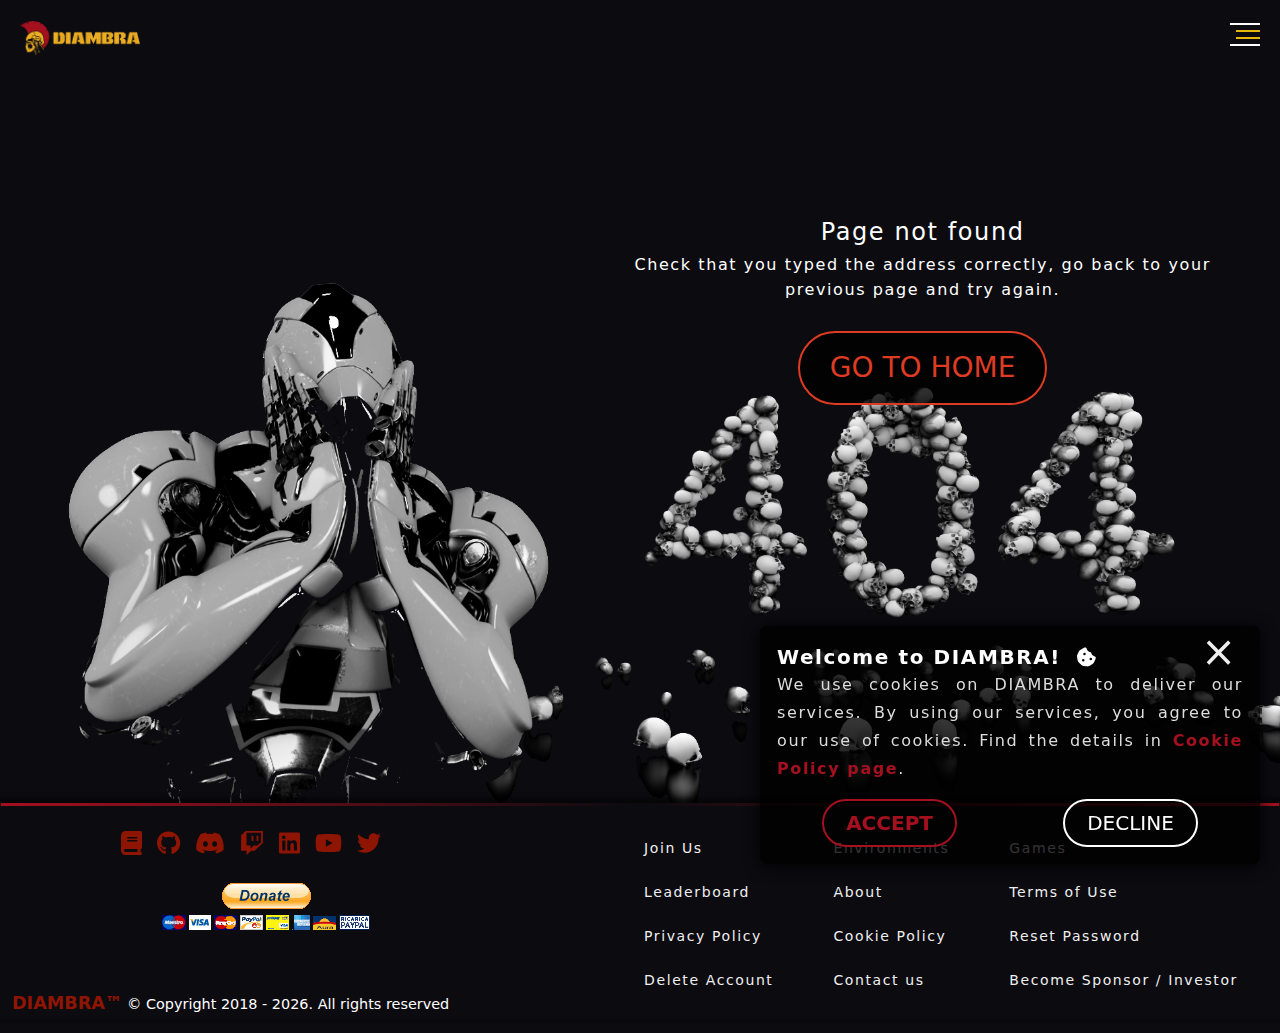
==== index.html @ d65f45c3 "Deploy to GitHub Pages" ====
<!doctype html><html lang="en"><head><meta charset="utf-8"/><title>DIAMBRA | Dueling AI Arena</title><meta name="description" content="The platform where AI agents compete in video games tournaments. Our unique ecosystem is based on an exclusive collection of high quality Reinforcement Learning Environments, and on our proprietary AI Tournaments Platform open to every coder worldwide."/><meta name="keywords" content="Reinforcement Learning, Deep Reinforcement Learning, AI Tournaments, Video Games, RL Environments, DIAMBRA, DIAMBRA Arena, DIAMBRA Dueling AI Arena, AI Competitions, Artificial Intelligence"/><meta itemprop="name" content="DIAMBRA | Dueling AI Arena"/><meta itemprop="description" content="The platform where AI agents compete in video games tournaments. Our unique ecosystem is based on an exclusive collection of high quality Reinforcement Learning Environments, and on our proprietary AI Tournaments Platform open to every coder worldwide."/><meta itemprop="image" content="/LogoMeta.png"/><meta property="og:site_name" content="DIAMBRA | Dueling AI Arena"/><meta property="og:title" content="DIAMBRA | Dueling AI Arena"/><meta property="og:url" content="https://diambra.ai/"/><meta property="og:description" content="The platform where AI agents compete in video games tournaments. Our unique ecosystem is based on an exclusive collection of high quality Reinforcement Learning Environments, and on our proprietary AI Tournaments Platform open to every coder worldwide."/><meta property="og:image" content="/LogoMeta.png"/><meta property="og:type" content="website"/><meta http-equiv="Content-Type" content="text/html; charset=utf-8"/><meta name="viewport" content="width=device-width,initial-scale=1"/><link rel="icon" href="/favicon.ico"/><link rel="apple-touch-icon" href="/logo192.png"/><link rel="manifest" href="/manifest.json"/><script type="text/javascript">!function(n){if("/"===n.search[1]){var a=n.search.slice(1).split("&").map((function(n){return n.replace(/~and~/g,"&")})).join("?");window.history.replaceState(null,null,n.pathname.slice(0,-1)+a+n.hash)}}(window.location)</script><script defer="defer" src="/static/js/main.f1358b1c.js"></script><link href="/static/css/main.c26aff60.css" rel="stylesheet"></head><body><noscript>You need to enable JavaScript to run this app.</noscript><div id="root"></div></body></html>
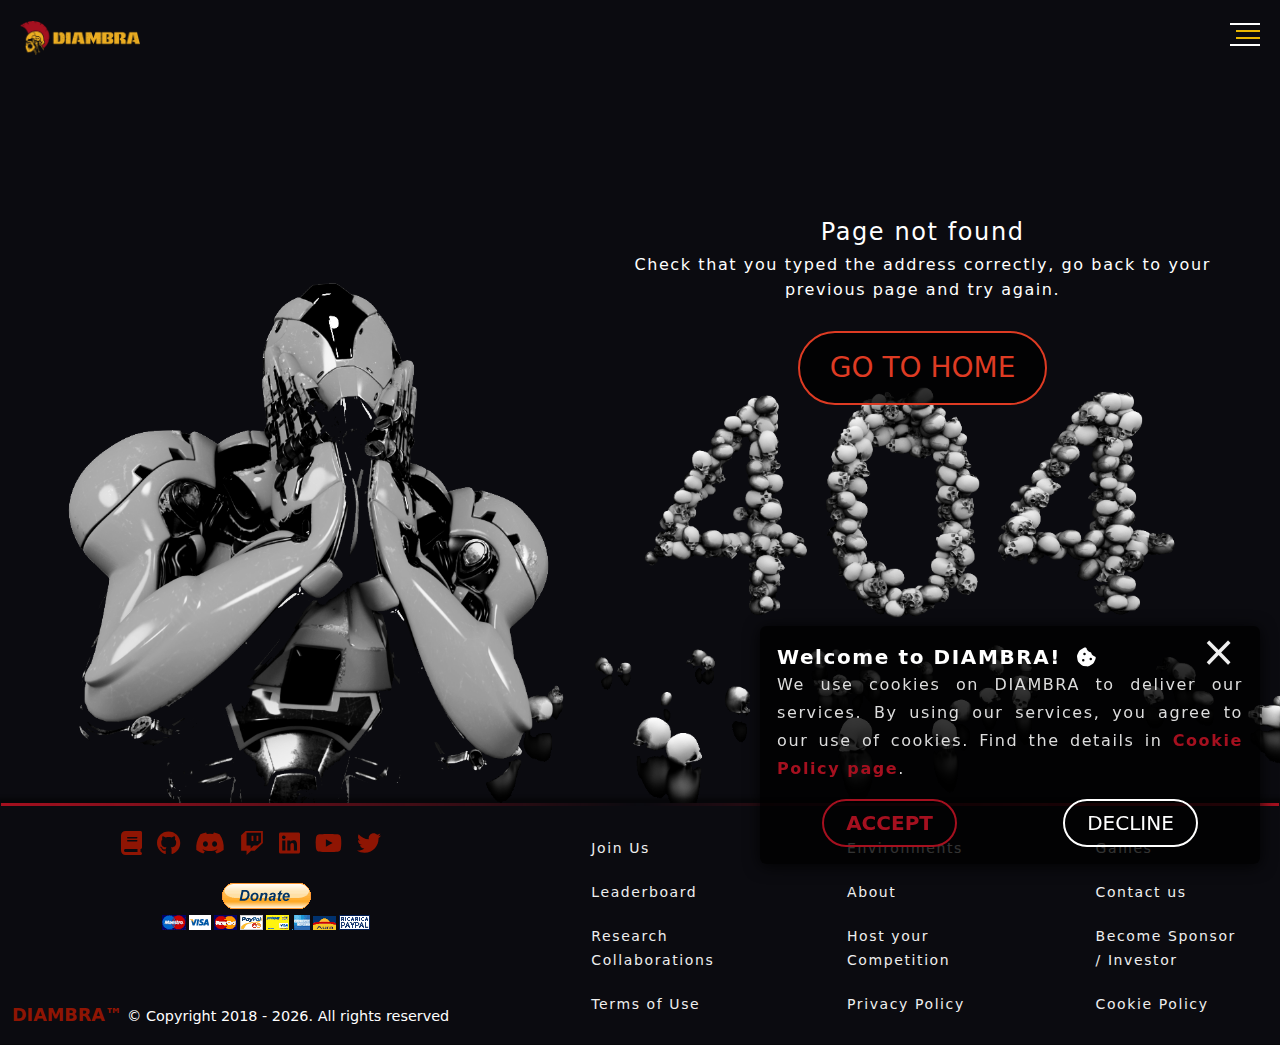
==== commit df3b86da: "Deploy to GitHub Pages" ====
--- a/index.html
+++ b/index.html
@@ -1 +1 @@
-<!doctype html><html lang="en"><head><meta charset="utf-8"/><title>DIAMBRA | Dueling AI Arena</title><meta name="description" content="The platform where AI agents compete in video games tournaments. Our unique ecosystem is based on an exclusive collection of high quality Reinforcement Learning Environments, and on our proprietary AI Tournaments Platform open to every coder worldwide."/><meta name="keywords" content="Reinforcement Learning, Deep Reinforcement Learning, AI Tournaments, Video Games, RL Environments, DIAMBRA, DIAMBRA Arena, DIAMBRA Dueling AI Arena, AI Competitions, Artificial Intelligence"/><meta itemprop="name" content="DIAMBRA | Dueling AI Arena"/><meta itemprop="description" content="The platform where AI agents compete in video games tournaments. Our unique ecosystem is based on an exclusive collection of high quality Reinforcement Learning Environments, and on our proprietary AI Tournaments Platform open to every coder worldwide."/><meta itemprop="image" content="/LogoMeta.png"/><meta property="og:site_name" content="DIAMBRA | Dueling AI Arena"/><meta property="og:title" content="DIAMBRA | Dueling AI Arena"/><meta property="og:url" content="https://diambra.ai/"/><meta property="og:description" content="The platform where AI agents compete in video games tournaments. Our unique ecosystem is based on an exclusive collection of high quality Reinforcement Learning Environments, and on our proprietary AI Tournaments Platform open to every coder worldwide."/><meta property="og:image" content="/LogoMeta.png"/><meta property="og:type" content="website"/><meta http-equiv="Content-Type" content="text/html; charset=utf-8"/><meta name="viewport" content="width=device-width,initial-scale=1"/><link rel="icon" href="/favicon.ico"/><link rel="apple-touch-icon" href="/logo192.png"/><link rel="manifest" href="/manifest.json"/><script type="text/javascript">!function(n){if("/"===n.search[1]){var a=n.search.slice(1).split("&").map((function(n){return n.replace(/~and~/g,"&")})).join("?");window.history.replaceState(null,null,n.pathname.slice(0,-1)+a+n.hash)}}(window.location)</script><script defer="defer" src="/static/js/main.f1358b1c.js"></script><link href="/static/css/main.c26aff60.css" rel="stylesheet"></head><body><noscript>You need to enable JavaScript to run this app.</noscript><div id="root"></div></body></html>+<!doctype html><html lang="en"><head><meta charset="utf-8"/><title>DIAMBRA | Dueling AI Arena</title><meta name="description" content="The platform where AI agents compete in video games tournaments. Our unique ecosystem is based on an exclusive collection of high quality Reinforcement Learning Environments, and on our proprietary AI Tournaments Platform open to every coder worldwide."/><meta name="keywords" content="Reinforcement Learning, Deep Reinforcement Learning, AI Tournaments, Video Games, RL Environments, DIAMBRA, DIAMBRA Arena, DIAMBRA Dueling AI Arena, AI Competitions, Artificial Intelligence"/><meta itemprop="name" content="DIAMBRA | Dueling AI Arena"/><meta itemprop="description" content="The platform where AI agents compete in video games tournaments. Our unique ecosystem is based on an exclusive collection of high quality Reinforcement Learning Environments, and on our proprietary AI Tournaments Platform open to every coder worldwide."/><meta itemprop="image" content="/LogoMeta.png"/><meta property="og:site_name" content="DIAMBRA | Dueling AI Arena"/><meta property="og:title" content="DIAMBRA | Dueling AI Arena"/><meta property="og:url" content="https://diambra.ai/"/><meta property="og:description" content="The platform where AI agents compete in video games tournaments. Our unique ecosystem is based on an exclusive collection of high quality Reinforcement Learning Environments, and on our proprietary AI Tournaments Platform open to every coder worldwide."/><meta property="og:image" content="/LogoMeta.png"/><meta property="og:type" content="website"/><meta http-equiv="Content-Type" content="text/html; charset=utf-8"/><meta name="viewport" content="width=device-width,initial-scale=1"/><link rel="icon" href="/favicon.ico"/><link rel="apple-touch-icon" href="/logo192.png"/><link rel="manifest" href="/manifest.json"/><script type="text/javascript">!function(n){if("/"===n.search[1]){var a=n.search.slice(1).split("&").map((function(n){return n.replace(/~and~/g,"&")})).join("?");window.history.replaceState(null,null,n.pathname.slice(0,-1)+a+n.hash)}}(window.location)</script><script defer="defer" src="/static/js/main.a7cf4fea.js"></script><link href="/static/css/main.2df00d3f.css" rel="stylesheet"></head><body><noscript>You need to enable JavaScript to run this app.</noscript><div id="root"></div></body></html>--- a/static/css/main.2df00d3f.css
+++ b/static/css/main.2df00d3f.css
@@ -0,0 +1,20 @@
+@charset "UTF-8";html{scroll-behavior:smooth}body{-webkit-font-smoothing:antialiased;-moz-osx-font-smoothing:grayscale;font-family:-apple-system,BlinkMacSystemFont,Segoe UI,Roboto,Oxygen,Ubuntu,Cantarell,Fira Sans,Droid Sans,Helvetica Neue,sans-serif}code{font-family:source-code-pro,Menlo,Monaco,Consolas,Courier New,monospace}@media(min-width:1366px){.container{max-width:1250px}}@media(min-width:1500px){.container{max-width:1300px}}.section-padding{padding:5% 0}@media(max-width:991px){.section-padding{padding-top:65px}}.container-fluid{margin-left:auto;margin-right:auto;padding-left:15px;padding-right:15px;width:100%}.section{width:100%}.section .banner-block{display:block;height:100%}.section .pre-title{color:#fff;font-size:1.25rem;font-weight:400;letter-spacing:.1rem;text-transform:none}@media(max-width:991px){.section .pre-title{font-size:1rem;text-align:center}}@media(max-width:320px){.section .pre-title{font-size:.9rem}}.section .title{color:#fff;font-size:4rem;font-weight:700;letter-spacing:.1rem;line-height:4rem;margin-bottom:1rem;text-transform:none}.section .title.yellow{color:#ffc800}@media(max-width:991px){.section .title{font-size:3rem;text-align:center}}@media(max-width:320px){.section .title{font-size:2rem}}.section .title-small{color:#fff;font-size:3rem;font-weight:600;letter-spacing:.1rem;line-height:3rem;margin-bottom:1rem;text-transform:none}.section .title-small.yellow{color:#ffc800}@media(max-width:991px){.section .title-small{font-size:2.1rem;text-align:center}}@media(max-width:320px){.section .title-small{font-size:1.7rem}}.section .sub-title{font-size:1.25rem;font-weight:500;letter-spacing:.1rem}@media(max-width:991px){.section .sub-title{font-size:1.1rem;text-align:center}}.section .description{color:#fff;display:block;font-size:1rem;letter-spacing:.1rem;list-style:none;margin:0;padding:0}@media(max-width:991px){.section .description{font-size:.9rem;text-align:center}}.section .description a{color:#c80000;font-weight:600}.form-control{background-color:#f7f7f9;border-radius:0;color:#55595c;font-size:.875rem;height:calc(1.5em + 1.5rem + 2px);padding:.75rem 1.5rem}.form-control::-ms-expand{background-color:initial;border:0}.form-control:-moz-focusring{color:transparent;text-shadow:0 0 0 #55595c}.form-control:focus{background-color:#f7f7f9;border-color:#5a5a5a;box-shadow:0 0 0 .2rem rgba(26,26,26,.251);color:#55595c}.form-control::-webkit-input-placeholder{color:#919aa1}.form-control::placeholder{color:#919aa1}.form-control:disabled,.form-control[readonly]{background-color:#eceeef;opacity:1}input[type=date].form-control,input[type=datetime-local].form-control,input[type=month].form-control,input[type=time].form-control{-webkit-appearance:none;appearance:none}select.form-control:focus::-ms-value{background-color:#f7f7f9;color:#55595c}.form-control-file,.form-control-range{display:block;width:100%}select.form-control[multiple],select.form-control[size],textarea.form-control{height:auto}.field label{margin-bottom:.5rem}.checkbox{-webkit-appearance:none;appearance:none;background:#fff;border:.1rem solid #ced4da;border-radius:.1rem;box-shadow:none;color:#000;cursor:pointer;display:inline-block;font-size:0;height:1rem;margin-right:.55rem;min-width:1rem;outline:0;position:relative;vertical-align:text-bottom;width:1rem}.checkbox[data-size=S]{height:1rem;line-height:1;top:.2rem;width:1rem}.checkbox[data-size=M]{height:1.25rem;line-height:1.2;width:1.25rem}.checkbox[data-size=L]{height:1.5rem;line-height:1.5;top:-.15rem;width:1.5rem}.checkbox:before{margin-left:0}.checkbox:after,.checkbox:before{content:"";position:absolute;visibility:visible}.checkbox:after{border-bottom:.1rem solid #3b5;border-left:.1rem solid #3b5;opacity:0;-webkit-transform:rotate(-45deg);transform:rotate(-45deg)}.checkbox:after,.checkbox[data-size=S]:after{height:.35rem;left:.15rem;top:.15rem;width:.5rem}.checkbox[data-size=M]:after{border-width:.16rem;height:.45rem;left:.16rem;top:.2rem;width:.7rem}.checkbox[data-size=L]:after{border-width:.16rem;height:.55rem;left:.25rem;top:.25rem;width:.85rem}.checkbox:checked{background:#fff;border-color:#3b5}.checkbox:checked:after{opacity:1}.form-group.has-error .form-control.checkbox{background:hsla(0,100%,89%,.8);border-color:#ab0505}.form-control.checkbox:hover{border:.1rem solid #2489c5}.checkbox:hover:after{border-bottom:.1rem solid #2489c5;border-left:.1rem solid #2489c5}.alert{border-radius:.5em;color:#fff;margin-bottom:.7em;padding:.5em}.alert.error{background-color:#ef6464}.alert.success{background-color:#63a95f}.alert ul{list-style:none;margin:0;padding:0}.modal.fade{background:rgba(11,11,16,.459)}@media(max-width:992px){.modal{top:62px}}.modal .modal-content{background:#0b0b10;border-radius:.25rem;box-shadow:1px -2px 5px 5px rgba(0,0,0,.85)}.modal .modal-content .modal-header{border-bottom:1px solid #585858;margin:1rem;padding:.5rem 0}.modal .modal-content .modal-header .modal-title{color:#efefef;font-size:1.25rem;font-weight:700!important;letter-spacing:3px;line-height:1.5;margin-bottom:0;text-align:center;text-transform:uppercase;width:100%}.modal .modal-content .modal-header button.btn-close{background:transparent url("data:image/svg+xml;charset=utf-8,%3Csvg xmlns='http://www.w3.org/2000/svg' viewBox='0 0 16 16'%3E%3Cpath d='M.293.293a1 1 0 0 1 1.414 0L8 6.586 14.293.293a1 1 0 1 1 1.414 1.414L9.414 8l6.293 6.293a1 1 0 0 1-1.414 1.414L8 9.414l-6.293 6.293a1 1 0 0 1-1.414-1.414L6.586 8 .293 1.707a1 1 0 0 1 0-1.414z'/%3E%3C/svg%3E") 50%/1em auto no-repeat;font-size:20px;opacity:1}.modal .modal-content .modal-header button.btn-close:hover{background-color:#a91313;-webkit-filter:none;filter:none}.modal .modal-content .checkbox,.modal .modal-content .login-email,.modal .modal-content .login-password{background:#c4c4c4;border-color:#8f1503;color:#000;font-weight:600;letter-spacing:.1rem;vertical-align:middle}.modal .modal-content .checkbox:after{border-color:#8f1503}.modal .modal-content .md-form label .text{font-size:1rem;font-weight:600;letter-spacing:.1rem}.modal .modal-content .md-form label .text a{color:#de3b23;font-size:1.2rem;font-weight:700;letter-spacing:.1rem}.modal .modal-content .md-form label .text a:hover{color:#de3b23}.modal .modal-content .md-form label i+.text{margin-left:1rem}.modal .modal-content .reset-password{display:block;margin:0;text-align:right}.modal .modal-content .reset-password .a-link{color:#a54233;cursor:pointer;font-size:1rem;font-weight:600;letter-spacing:.1rem}.modal .modal-content .reset-password .a-link:hover{color:#cc6050}.modal .modal-content .modal-footer{border-top:1px solid #585858;margin:1rem;padding:1rem 0 .5rem}.modal .modal-content .modal-footer .a-btn{padding:.4rem 1.5rem}.modal .modal-content .modal-footer .a-btn:disabled{cursor:not-allowed}.modal .modal-content .modal-footer .a-btn:disabled:hover{background:#a3a3a3}body.no-scroll{height:100%;overflow:hidden}
+/*!
+ * Ubuntu Fonts
+!*//*!
+ * Bootstrap  v5.2.3 (https://getbootstrap.com/)
+ * Copyright 2011-2022 The Bootstrap Authors
+ * Copyright 2011-2022 Twitter, Inc.
+ * Licensed under MIT (https://github.com/twbs/bootstrap/blob/main/LICENSE)
+ */:root{--bs-blue:#0d6efd;--bs-indigo:#6610f2;--bs-purple:#6f42c1;--bs-pink:#d63384;--bs-red:#dc3545;--bs-orange:#fd7e14;--bs-yellow:#ffc107;--bs-green:#198754;--bs-teal:#20c997;--bs-cyan:#0dcaf0;--bs-black:#000;--bs-white:#fff;--bs-gray:#6c757d;--bs-gray-dark:#343a40;--bs-gray-100:#f8f9fa;--bs-gray-200:#e9ecef;--bs-gray-300:#dee2e6;--bs-gray-400:#ced4da;--bs-gray-500:#adb5bd;--bs-gray-600:#6c757d;--bs-gray-700:#495057;--bs-gray-800:#343a40;--bs-gray-900:#212529;--bs-primary:#0d6efd;--bs-secondary:#6c757d;--bs-success:#198754;--bs-info:#0dcaf0;--bs-warning:#ffc107;--bs-danger:#dc3545;--bs-light:#f8f9fa;--bs-dark:#212529;--bs-primary-rgb:13,110,253;--bs-secondary-rgb:108,117,125;--bs-success-rgb:25,135,84;--bs-info-rgb:13,202,240;--bs-warning-rgb:255,193,7;--bs-danger-rgb:220,53,69;--bs-light-rgb:248,249,250;--bs-dark-rgb:33,37,41;--bs-white-rgb:255,255,255;--bs-black-rgb:0,0,0;--bs-body-color-rgb:33,37,41;--bs-body-bg-rgb:255,255,255;--bs-font-sans-serif:system-ui,-apple-system,"Segoe UI",Roboto,"Helvetica Neue","Noto Sans","Liberation Sans",Arial,sans-serif,"Apple Color Emoji","Segoe UI Emoji","Segoe UI Symbol","Noto Color Emoji";--bs-font-monospace:SFMono-Regular,Menlo,Monaco,Consolas,"Liberation Mono","Courier New",monospace;--bs-gradient:linear-gradient(180deg,hsla(0,0%,100%,.15),hsla(0,0%,100%,0));--bs-body-font-family:var(--bs-font-sans-serif);--bs-body-font-size:1rem;--bs-body-font-weight:400;--bs-body-line-height:1.5;--bs-body-color:#212529;--bs-body-bg:#fff;--bs-border-width:1px;--bs-border-style:solid;--bs-border-color:#dee2e6;--bs-border-color-translucent:rgba(0,0,0,.175);--bs-border-radius:0.375rem;--bs-border-radius-sm:0.25rem;--bs-border-radius-lg:0.5rem;--bs-border-radius-xl:1rem;--bs-border-radius-2xl:2rem;--bs-border-radius-pill:50rem;--bs-link-color:#0d6efd;--bs-link-hover-color:#0a58ca;--bs-code-color:#d63384;--bs-highlight-bg:#fff3cd}@media (prefers-reduced-motion:no-preference){:root{scroll-behavior:smooth}}body{-webkit-text-size-adjust:100%;-webkit-tap-highlight-color:transparent;background-color:#fff;background-color:var(--bs-body-bg);color:#212529;color:var(--bs-body-color);font-family:system-ui,-apple-system,Segoe UI,Roboto,Helvetica Neue,Noto Sans,Liberation Sans,Arial,sans-serif,Apple Color Emoji,Segoe UI Emoji,Segoe UI Symbol,Noto Color Emoji;font-family:var(--bs-body-font-family);font-size:1rem;font-size:var(--bs-body-font-size);font-weight:400;font-weight:var(--bs-body-font-weight);line-height:1.5;line-height:var(--bs-body-line-height);text-align:var(--bs-body-text-align)}hr{border:0;border-top:1px solid;margin:1rem 0;opacity:.25}.h1,.h2,.h3,.h4,.h5,.h6,h1,h2,h3,h4,h5,h6{font-weight:500;line-height:1.2;margin-bottom:.5rem;margin-top:0}.h1,h1{font-size:calc(1.375rem + 1.5vw)}@media (min-width:1200px){.h1,h1{font-size:2.5rem}}.h2,h2{font-size:calc(1.325rem + .9vw)}@media (min-width:1200px){.h2,h2{font-size:2rem}}.h3,h3{font-size:calc(1.3rem + .6vw)}@media (min-width:1200px){.h3,h3{font-size:1.75rem}}.h4,h4{font-size:calc(1.275rem + .3vw)}@media (min-width:1200px){.h4,h4{font-size:1.5rem}}.h5,h5{font-size:1.25rem}.h6,h6{font-size:1rem}p{margin-bottom:1rem;margin-top:0}abbr[title]{cursor:help;-webkit-text-decoration:underline dotted;text-decoration:underline dotted;-webkit-text-decoration-skip-ink:none;text-decoration-skip-ink:none}address{font-style:normal;line-height:inherit;margin-bottom:1rem}ol,ul{padding-left:2rem}dl,ol,ul{margin-bottom:1rem;margin-top:0}ol ol,ol ul,ul ol,ul ul{margin-bottom:0}dt{font-weight:700}dd{margin-bottom:.5rem;margin-left:0}blockquote{margin:0 0 1rem}.small,small{font-size:.875em}.mark,mark{background-color:#fff3cd;background-color:var(--bs-highlight-bg);padding:.1875em}sub,sup{font-size:.75em}a{color:#0d6efd;color:var(--bs-link-color);text-decoration:underline}a:hover{color:#0a58ca;color:var(--bs-link-hover-color)}a:not([href]):not([class]),a:not([href]):not([class]):hover{color:inherit;text-decoration:none}code,kbd,pre,samp{font-family:SFMono-Regular,Menlo,Monaco,Consolas,Liberation Mono,Courier New,monospace;font-family:var(--bs-font-monospace)}pre{display:block;font-size:.875em;margin-bottom:1rem;margin-top:0;overflow:auto}pre code{color:inherit;font-size:inherit;word-break:normal}code{word-wrap:break-word;color:#d63384;color:var(--bs-code-color);font-size:.875em}a>code{color:inherit}kbd{background-color:#212529;background-color:var(--bs-body-color);border-radius:.25rem;color:#fff;color:var(--bs-body-bg);font-size:.875em;padding:.1875rem .375rem}kbd kbd{font-size:1em;padding:0}figure{margin:0 0 1rem}img,svg{vertical-align:middle}table{caption-side:bottom}caption{color:#6c757d;padding-bottom:.5rem;padding-top:.5rem;text-align:left}th{text-align:inherit;text-align:-webkit-match-parent}tbody,td,tfoot,th,thead,tr{border:0 solid;border-color:inherit}label{display:inline-block}button{border-radius:0}button:focus:not(:focus-visible){outline:0}button,input,optgroup,select,textarea{font-size:inherit}[role=button]{cursor:pointer}select{word-wrap:normal}select:disabled{opacity:1}[list]:not([type=date]):not([type=datetime-local]):not([type=month]):not([type=week]):not([type=time])::-webkit-calendar-picker-indicator{display:none!important}[type=button]:not(:disabled),[type=reset]:not(:disabled),[type=submit]:not(:disabled),button:not(:disabled){cursor:pointer}::-moz-focus-inner{border-style:none;padding:0}fieldset{border:0;min-width:0}legend{float:left;font-size:calc(1.275rem + .3vw);line-height:inherit;margin-bottom:.5rem;width:100%}@media (min-width:1200px){legend{font-size:1.5rem}}legend+*{clear:left}::-webkit-datetime-edit-day-field,::-webkit-datetime-edit-fields-wrapper,::-webkit-datetime-edit-hour-field,::-webkit-datetime-edit-minute,::-webkit-datetime-edit-month-field,::-webkit-datetime-edit-text,::-webkit-datetime-edit-year-field{padding:0}::-webkit-inner-spin-button{height:auto}::-webkit-color-swatch-wrapper{padding:0}::file-selector-button{-webkit-appearance:button;font:inherit}output{display:inline-block}iframe{border:0}summary{cursor:pointer}[hidden]{display:none!important}.lead{font-size:1.25rem;font-weight:300}.display-1{font-size:calc(1.625rem + 4.5vw);font-weight:300;line-height:1.2}@media (min-width:1200px){.display-1{font-size:5rem}}.display-2{font-size:calc(1.575rem + 3.9vw);font-weight:300;line-height:1.2}@media (min-width:1200px){.display-2{font-size:4.5rem}}.display-3{font-size:calc(1.525rem + 3.3vw);font-weight:300;line-height:1.2}@media (min-width:1200px){.display-3{font-size:4rem}}.display-4{font-size:calc(1.475rem + 2.7vw);font-weight:300;line-height:1.2}@media (min-width:1200px){.display-4{font-size:3.5rem}}.display-5{font-size:calc(1.425rem + 2.1vw);font-weight:300;line-height:1.2}@media (min-width:1200px){.display-5{font-size:3rem}}.display-6{font-size:calc(1.375rem + 1.5vw);font-weight:300;line-height:1.2}@media (min-width:1200px){.display-6{font-size:2.5rem}}.list-inline,.list-unstyled{list-style:none;padding-left:0}.list-inline-item{display:inline-block}.list-inline-item:not(:last-child){margin-right:.5rem}.initialism{font-size:.875em;text-transform:uppercase}.blockquote{font-size:1.25rem;margin-bottom:1rem}.blockquote>:last-child{margin-bottom:0}.blockquote-footer{color:#6c757d;font-size:.875em;margin-bottom:1rem;margin-top:-1rem}.blockquote-footer:before{content:"— "}.img-fluid,.img-thumbnail{height:auto;max-width:100%}.img-thumbnail{background-color:#fff;border:1px solid #dee2e6;border:1px solid var(--bs-border-color);border-radius:.375rem;padding:.25rem}.figure{display:inline-block}.figure-img{line-height:1;margin-bottom:.5rem}.figure-caption{color:#6c757d;font-size:.875em}.container,.container-fluid,.container-lg,.container-md,.container-sm,.container-xl,.container-xxl{--bs-gutter-x:1.5rem;--bs-gutter-y:0;margin-left:auto;margin-right:auto;padding-left:calc(var(--bs-gutter-x)*.5);padding-right:calc(var(--bs-gutter-x)*.5);width:100%}@media (min-width:576px){.container,.container-sm{max-width:540px}}@media (min-width:768px){.container,.container-md,.container-sm{max-width:720px}}@media (min-width:992px){.container,.container-lg,.container-md,.container-sm{max-width:960px}}@media (min-width:1200px){.container,.container-lg,.container-md,.container-sm,.container-xl{max-width:1140px}}@media (min-width:1400px){.container,.container-lg,.container-md,.container-sm,.container-xl,.container-xxl{max-width:1320px}}.row{--bs-gutter-x:1.5rem;--bs-gutter-y:0;display:flex;flex-wrap:wrap;margin-left:calc(var(--bs-gutter-x)*-.5);margin-right:calc(var(--bs-gutter-x)*-.5);margin-top:calc(var(--bs-gutter-y)*-1)}.row>*{flex-shrink:0;margin-top:var(--bs-gutter-y);max-width:100%;padding-left:calc(var(--bs-gutter-x)*.5);padding-right:calc(var(--bs-gutter-x)*.5);width:100%}.col{flex:1 0}.row-cols-auto>*{flex:0 0 auto;width:auto}.row-cols-1>*{flex:0 0 auto;width:100%}.row-cols-2>*{flex:0 0 auto;width:50%}.row-cols-3>*{flex:0 0 auto;width:33.3333333333%}.row-cols-4>*{flex:0 0 auto;width:25%}.row-cols-5>*{flex:0 0 auto;width:20%}.row-cols-6>*{flex:0 0 auto;width:16.6666666667%}.col-auto{flex:0 0 auto;width:auto}.col-1{flex:0 0 auto;width:8.33333333%}.col-2{flex:0 0 auto;width:16.66666667%}.col-3{flex:0 0 auto;width:25%}.col-4{flex:0 0 auto;width:33.33333333%}.col-5{flex:0 0 auto;width:41.66666667%}.col-6{flex:0 0 auto;width:50%}.col-7{flex:0 0 auto;width:58.33333333%}.col-8{flex:0 0 auto;width:66.66666667%}.col-9{flex:0 0 auto;width:75%}.col-10{flex:0 0 auto;width:83.33333333%}.col-11{flex:0 0 auto;width:91.66666667%}.col-12{flex:0 0 auto;width:100%}.offset-1{margin-left:8.33333333%}.offset-2{margin-left:16.66666667%}.offset-3{margin-left:25%}.offset-4{margin-left:33.33333333%}.offset-5{margin-left:41.66666667%}.offset-6{margin-left:50%}.offset-7{margin-left:58.33333333%}.offset-8{margin-left:66.66666667%}.offset-9{margin-left:75%}.offset-10{margin-left:83.33333333%}.offset-11{margin-left:91.66666667%}.g-0,.gx-0{--bs-gutter-x:0}.g-0,.gy-0{--bs-gutter-y:0}.g-1,.gx-1{--bs-gutter-x:0.25rem}.g-1,.gy-1{--bs-gutter-y:0.25rem}.g-2,.gx-2{--bs-gutter-x:0.5rem}.g-2,.gy-2{--bs-gutter-y:0.5rem}.g-3,.gx-3{--bs-gutter-x:1rem}.g-3,.gy-3{--bs-gutter-y:1rem}.g-4,.gx-4{--bs-gutter-x:1.5rem}.g-4,.gy-4{--bs-gutter-y:1.5rem}.g-5,.gx-5{--bs-gutter-x:3rem}.g-5,.gy-5{--bs-gutter-y:3rem}@media (min-width:576px){.col-sm{flex:1 0}.row-cols-sm-auto>*{flex:0 0 auto;width:auto}.row-cols-sm-1>*{flex:0 0 auto;width:100%}.row-cols-sm-2>*{flex:0 0 auto;width:50%}.row-cols-sm-3>*{flex:0 0 auto;width:33.3333333333%}.row-cols-sm-4>*{flex:0 0 auto;width:25%}.row-cols-sm-5>*{flex:0 0 auto;width:20%}.row-cols-sm-6>*{flex:0 0 auto;width:16.6666666667%}.col-sm-auto{flex:0 0 auto;width:auto}.col-sm-1{flex:0 0 auto;width:8.33333333%}.col-sm-2{flex:0 0 auto;width:16.66666667%}.col-sm-3{flex:0 0 auto;width:25%}.col-sm-4{flex:0 0 auto;width:33.33333333%}.col-sm-5{flex:0 0 auto;width:41.66666667%}.col-sm-6{flex:0 0 auto;width:50%}.col-sm-7{flex:0 0 auto;width:58.33333333%}.col-sm-8{flex:0 0 auto;width:66.66666667%}.col-sm-9{flex:0 0 auto;width:75%}.col-sm-10{flex:0 0 auto;width:83.33333333%}.col-sm-11{flex:0 0 auto;width:91.66666667%}.col-sm-12{flex:0 0 auto;width:100%}.offset-sm-0{margin-left:0}.offset-sm-1{margin-left:8.33333333%}.offset-sm-2{margin-left:16.66666667%}.offset-sm-3{margin-left:25%}.offset-sm-4{margin-left:33.33333333%}.offset-sm-5{margin-left:41.66666667%}.offset-sm-6{margin-left:50%}.offset-sm-7{margin-left:58.33333333%}.offset-sm-8{margin-left:66.66666667%}.offset-sm-9{margin-left:75%}.offset-sm-10{margin-left:83.33333333%}.offset-sm-11{margin-left:91.66666667%}.g-sm-0,.gx-sm-0{--bs-gutter-x:0}.g-sm-0,.gy-sm-0{--bs-gutter-y:0}.g-sm-1,.gx-sm-1{--bs-gutter-x:0.25rem}.g-sm-1,.gy-sm-1{--bs-gutter-y:0.25rem}.g-sm-2,.gx-sm-2{--bs-gutter-x:0.5rem}.g-sm-2,.gy-sm-2{--bs-gutter-y:0.5rem}.g-sm-3,.gx-sm-3{--bs-gutter-x:1rem}.g-sm-3,.gy-sm-3{--bs-gutter-y:1rem}.g-sm-4,.gx-sm-4{--bs-gutter-x:1.5rem}.g-sm-4,.gy-sm-4{--bs-gutter-y:1.5rem}.g-sm-5,.gx-sm-5{--bs-gutter-x:3rem}.g-sm-5,.gy-sm-5{--bs-gutter-y:3rem}}@media (min-width:768px){.col-md{flex:1 0}.row-cols-md-auto>*{flex:0 0 auto;width:auto}.row-cols-md-1>*{flex:0 0 auto;width:100%}.row-cols-md-2>*{flex:0 0 auto;width:50%}.row-cols-md-3>*{flex:0 0 auto;width:33.3333333333%}.row-cols-md-4>*{flex:0 0 auto;width:25%}.row-cols-md-5>*{flex:0 0 auto;width:20%}.row-cols-md-6>*{flex:0 0 auto;width:16.6666666667%}.col-md-auto{flex:0 0 auto;width:auto}.col-md-1{flex:0 0 auto;width:8.33333333%}.col-md-2{flex:0 0 auto;width:16.66666667%}.col-md-3{flex:0 0 auto;width:25%}.col-md-4{flex:0 0 auto;width:33.33333333%}.col-md-5{flex:0 0 auto;width:41.66666667%}.col-md-6{flex:0 0 auto;width:50%}.col-md-7{flex:0 0 auto;width:58.33333333%}.col-md-8{flex:0 0 auto;width:66.66666667%}.col-md-9{flex:0 0 auto;width:75%}.col-md-10{flex:0 0 auto;width:83.33333333%}.col-md-11{flex:0 0 auto;width:91.66666667%}.col-md-12{flex:0 0 auto;width:100%}.offset-md-0{margin-left:0}.offset-md-1{margin-left:8.33333333%}.offset-md-2{margin-left:16.66666667%}.offset-md-3{margin-left:25%}.offset-md-4{margin-left:33.33333333%}.offset-md-5{margin-left:41.66666667%}.offset-md-6{margin-left:50%}.offset-md-7{margin-left:58.33333333%}.offset-md-8{margin-left:66.66666667%}.offset-md-9{margin-left:75%}.offset-md-10{margin-left:83.33333333%}.offset-md-11{margin-left:91.66666667%}.g-md-0,.gx-md-0{--bs-gutter-x:0}.g-md-0,.gy-md-0{--bs-gutter-y:0}.g-md-1,.gx-md-1{--bs-gutter-x:0.25rem}.g-md-1,.gy-md-1{--bs-gutter-y:0.25rem}.g-md-2,.gx-md-2{--bs-gutter-x:0.5rem}.g-md-2,.gy-md-2{--bs-gutter-y:0.5rem}.g-md-3,.gx-md-3{--bs-gutter-x:1rem}.g-md-3,.gy-md-3{--bs-gutter-y:1rem}.g-md-4,.gx-md-4{--bs-gutter-x:1.5rem}.g-md-4,.gy-md-4{--bs-gutter-y:1.5rem}.g-md-5,.gx-md-5{--bs-gutter-x:3rem}.g-md-5,.gy-md-5{--bs-gutter-y:3rem}}@media (min-width:992px){.col-lg{flex:1 0}.row-cols-lg-auto>*{flex:0 0 auto;width:auto}.row-cols-lg-1>*{flex:0 0 auto;width:100%}.row-cols-lg-2>*{flex:0 0 auto;width:50%}.row-cols-lg-3>*{flex:0 0 auto;width:33.3333333333%}.row-cols-lg-4>*{flex:0 0 auto;width:25%}.row-cols-lg-5>*{flex:0 0 auto;width:20%}.row-cols-lg-6>*{flex:0 0 auto;width:16.6666666667%}.col-lg-auto{flex:0 0 auto;width:auto}.col-lg-1{flex:0 0 auto;width:8.33333333%}.col-lg-2{flex:0 0 auto;width:16.66666667%}.col-lg-3{flex:0 0 auto;width:25%}.col-lg-4{flex:0 0 auto;width:33.33333333%}.col-lg-5{flex:0 0 auto;width:41.66666667%}.col-lg-6{flex:0 0 auto;width:50%}.col-lg-7{flex:0 0 auto;width:58.33333333%}.col-lg-8{flex:0 0 auto;width:66.66666667%}.col-lg-9{flex:0 0 auto;width:75%}.col-lg-10{flex:0 0 auto;width:83.33333333%}.col-lg-11{flex:0 0 auto;width:91.66666667%}.col-lg-12{flex:0 0 auto;width:100%}.offset-lg-0{margin-left:0}.offset-lg-1{margin-left:8.33333333%}.offset-lg-2{margin-left:16.66666667%}.offset-lg-3{margin-left:25%}.offset-lg-4{margin-left:33.33333333%}.offset-lg-5{margin-left:41.66666667%}.offset-lg-6{margin-left:50%}.offset-lg-7{margin-left:58.33333333%}.offset-lg-8{margin-left:66.66666667%}.offset-lg-9{margin-left:75%}.offset-lg-10{margin-left:83.33333333%}.offset-lg-11{margin-left:91.66666667%}.g-lg-0,.gx-lg-0{--bs-gutter-x:0}.g-lg-0,.gy-lg-0{--bs-gutter-y:0}.g-lg-1,.gx-lg-1{--bs-gutter-x:0.25rem}.g-lg-1,.gy-lg-1{--bs-gutter-y:0.25rem}.g-lg-2,.gx-lg-2{--bs-gutter-x:0.5rem}.g-lg-2,.gy-lg-2{--bs-gutter-y:0.5rem}.g-lg-3,.gx-lg-3{--bs-gutter-x:1rem}.g-lg-3,.gy-lg-3{--bs-gutter-y:1rem}.g-lg-4,.gx-lg-4{--bs-gutter-x:1.5rem}.g-lg-4,.gy-lg-4{--bs-gutter-y:1.5rem}.g-lg-5,.gx-lg-5{--bs-gutter-x:3rem}.g-lg-5,.gy-lg-5{--bs-gutter-y:3rem}}@media (min-width:1200px){.col-xl{flex:1 0}.row-cols-xl-auto>*{flex:0 0 auto;width:auto}.row-cols-xl-1>*{flex:0 0 auto;width:100%}.row-cols-xl-2>*{flex:0 0 auto;width:50%}.row-cols-xl-3>*{flex:0 0 auto;width:33.3333333333%}.row-cols-xl-4>*{flex:0 0 auto;width:25%}.row-cols-xl-5>*{flex:0 0 auto;width:20%}.row-cols-xl-6>*{flex:0 0 auto;width:16.6666666667%}.col-xl-auto{flex:0 0 auto;width:auto}.col-xl-1{flex:0 0 auto;width:8.33333333%}.col-xl-2{flex:0 0 auto;width:16.66666667%}.col-xl-3{flex:0 0 auto;width:25%}.col-xl-4{flex:0 0 auto;width:33.33333333%}.col-xl-5{flex:0 0 auto;width:41.66666667%}.col-xl-6{flex:0 0 auto;width:50%}.col-xl-7{flex:0 0 auto;width:58.33333333%}.col-xl-8{flex:0 0 auto;width:66.66666667%}.col-xl-9{flex:0 0 auto;width:75%}.col-xl-10{flex:0 0 auto;width:83.33333333%}.col-xl-11{flex:0 0 auto;width:91.66666667%}.col-xl-12{flex:0 0 auto;width:100%}.offset-xl-0{margin-left:0}.offset-xl-1{margin-left:8.33333333%}.offset-xl-2{margin-left:16.66666667%}.offset-xl-3{margin-left:25%}.offset-xl-4{margin-left:33.33333333%}.offset-xl-5{margin-left:41.66666667%}.offset-xl-6{margin-left:50%}.offset-xl-7{margin-left:58.33333333%}.offset-xl-8{margin-left:66.66666667%}.offset-xl-9{margin-left:75%}.offset-xl-10{margin-left:83.33333333%}.offset-xl-11{margin-left:91.66666667%}.g-xl-0,.gx-xl-0{--bs-gutter-x:0}.g-xl-0,.gy-xl-0{--bs-gutter-y:0}.g-xl-1,.gx-xl-1{--bs-gutter-x:0.25rem}.g-xl-1,.gy-xl-1{--bs-gutter-y:0.25rem}.g-xl-2,.gx-xl-2{--bs-gutter-x:0.5rem}.g-xl-2,.gy-xl-2{--bs-gutter-y:0.5rem}.g-xl-3,.gx-xl-3{--bs-gutter-x:1rem}.g-xl-3,.gy-xl-3{--bs-gutter-y:1rem}.g-xl-4,.gx-xl-4{--bs-gutter-x:1.5rem}.g-xl-4,.gy-xl-4{--bs-gutter-y:1.5rem}.g-xl-5,.gx-xl-5{--bs-gutter-x:3rem}.g-xl-5,.gy-xl-5{--bs-gutter-y:3rem}}@media (min-width:1400px){.col-xxl{flex:1 0}.row-cols-xxl-auto>*{flex:0 0 auto;width:auto}.row-cols-xxl-1>*{flex:0 0 auto;width:100%}.row-cols-xxl-2>*{flex:0 0 auto;width:50%}.row-cols-xxl-3>*{flex:0 0 auto;width:33.3333333333%}.row-cols-xxl-4>*{flex:0 0 auto;width:25%}.row-cols-xxl-5>*{flex:0 0 auto;width:20%}.row-cols-xxl-6>*{flex:0 0 auto;width:16.6666666667%}.col-xxl-auto{flex:0 0 auto;width:auto}.col-xxl-1{flex:0 0 auto;width:8.33333333%}.col-xxl-2{flex:0 0 auto;width:16.66666667%}.col-xxl-3{flex:0 0 auto;width:25%}.col-xxl-4{flex:0 0 auto;width:33.33333333%}.col-xxl-5{flex:0 0 auto;width:41.66666667%}.col-xxl-6{flex:0 0 auto;width:50%}.col-xxl-7{flex:0 0 auto;width:58.33333333%}.col-xxl-8{flex:0 0 auto;width:66.66666667%}.col-xxl-9{flex:0 0 auto;width:75%}.col-xxl-10{flex:0 0 auto;width:83.33333333%}.col-xxl-11{flex:0 0 auto;width:91.66666667%}.col-xxl-12{flex:0 0 auto;width:100%}.offset-xxl-0{margin-left:0}.offset-xxl-1{margin-left:8.33333333%}.offset-xxl-2{margin-left:16.66666667%}.offset-xxl-3{margin-left:25%}.offset-xxl-4{margin-left:33.33333333%}.offset-xxl-5{margin-left:41.66666667%}.offset-xxl-6{margin-left:50%}.offset-xxl-7{margin-left:58.33333333%}.offset-xxl-8{margin-left:66.66666667%}.offset-xxl-9{margin-left:75%}.offset-xxl-10{margin-left:83.33333333%}.offset-xxl-11{margin-left:91.66666667%}.g-xxl-0,.gx-xxl-0{--bs-gutter-x:0}.g-xxl-0,.gy-xxl-0{--bs-gutter-y:0}.g-xxl-1,.gx-xxl-1{--bs-gutter-x:0.25rem}.g-xxl-1,.gy-xxl-1{--bs-gutter-y:0.25rem}.g-xxl-2,.gx-xxl-2{--bs-gutter-x:0.5rem}.g-xxl-2,.gy-xxl-2{--bs-gutter-y:0.5rem}.g-xxl-3,.gx-xxl-3{--bs-gutter-x:1rem}.g-xxl-3,.gy-xxl-3{--bs-gutter-y:1rem}.g-xxl-4,.gx-xxl-4{--bs-gutter-x:1.5rem}.g-xxl-4,.gy-xxl-4{--bs-gutter-y:1.5rem}.g-xxl-5,.gx-xxl-5{--bs-gutter-x:3rem}.g-xxl-5,.gy-xxl-5{--bs-gutter-y:3rem}}.table{--bs-table-color:var(--bs-body-color);--bs-table-bg:transparent;--bs-table-border-color:var(--bs-border-color);--bs-table-accent-bg:transparent;--bs-table-striped-color:var(--bs-body-color);--bs-table-striped-bg:rgba(0,0,0,.05);--bs-table-active-color:var(--bs-body-color);--bs-table-active-bg:rgba(0,0,0,.1);--bs-table-hover-color:var(--bs-body-color);--bs-table-hover-bg:rgba(0,0,0,.075);border-color:var(--bs-table-border-color);color:var(--bs-table-color);margin-bottom:1rem;vertical-align:top;width:100%}.table>:not(caption)>*>*{background-color:var(--bs-table-bg);border-bottom-width:1px;box-shadow:inset 0 0 0 9999px var(--bs-table-accent-bg);padding:.5rem}.table>tbody{vertical-align:inherit}.table>thead{vertical-align:bottom}.table-group-divider{border-top:2px solid}.caption-top{caption-side:top}.table-sm>:not(caption)>*>*{padding:.25rem}.table-bordered>:not(caption)>*{border-width:1px 0}.table-bordered>:not(caption)>*>*{border-width:0 1px}.table-borderless>:not(caption)>*>*{border-bottom-width:0}.table-borderless>:not(:first-child){border-top-width:0}.table-striped-columns>:not(caption)>tr>:nth-child(2n),.table-striped>tbody>tr:nth-of-type(odd)>*{--bs-table-accent-bg:var(--bs-table-striped-bg);color:var(--bs-table-striped-color)}.table-active{--bs-table-accent-bg:var(--bs-table-active-bg);color:var(--bs-table-active-color)}.table-hover>tbody>tr:hover>*{--bs-table-accent-bg:var(--bs-table-hover-bg);color:var(--bs-table-hover-color)}.table-primary{--bs-table-color:#000;--bs-table-bg:#cfe2ff;--bs-table-border-color:#bacbe6;--bs-table-striped-bg:#c5d7f2;--bs-table-striped-color:#000;--bs-table-active-bg:#bacbe6;--bs-table-active-color:#000;--bs-table-hover-bg:#bfd1ec;--bs-table-hover-color:#000}.table-primary,.table-secondary{border-color:var(--bs-table-border-color);color:var(--bs-table-color)}.table-secondary{--bs-table-color:#000;--bs-table-bg:#e2e3e5;--bs-table-border-color:#cbccce;--bs-table-striped-bg:#d7d8da;--bs-table-striped-color:#000;--bs-table-active-bg:#cbccce;--bs-table-active-color:#000;--bs-table-hover-bg:#d1d2d4;--bs-table-hover-color:#000}.table-success{--bs-table-color:#000;--bs-table-bg:#d1e7dd;--bs-table-border-color:#bcd0c7;--bs-table-striped-bg:#c7dbd2;--bs-table-striped-color:#000;--bs-table-active-bg:#bcd0c7;--bs-table-active-color:#000;--bs-table-hover-bg:#c1d6cc;--bs-table-hover-color:#000}.table-info,.table-success{border-color:var(--bs-table-border-color);color:var(--bs-table-color)}.table-info{--bs-table-color:#000;--bs-table-bg:#cff4fc;--bs-table-border-color:#badce3;--bs-table-striped-bg:#c5e8ef;--bs-table-striped-color:#000;--bs-table-active-bg:#badce3;--bs-table-active-color:#000;--bs-table-hover-bg:#bfe2e9;--bs-table-hover-color:#000}.table-warning{--bs-table-color:#000;--bs-table-bg:#fff3cd;--bs-table-border-color:#e6dbb9;--bs-table-striped-bg:#f2e7c3;--bs-table-striped-color:#000;--bs-table-active-bg:#e6dbb9;--bs-table-active-color:#000;--bs-table-hover-bg:#ece1be;--bs-table-hover-color:#000}.table-danger,.table-warning{border-color:var(--bs-table-border-color);color:var(--bs-table-color)}.table-danger{--bs-table-color:#000;--bs-table-bg:#f8d7da;--bs-table-border-color:#dfc2c4;--bs-table-striped-bg:#eccccf;--bs-table-striped-color:#000;--bs-table-active-bg:#dfc2c4;--bs-table-active-color:#000;--bs-table-hover-bg:#e5c7ca;--bs-table-hover-color:#000}.table-light{--bs-table-color:#000;--bs-table-bg:#f8f9fa;--bs-table-border-color:#dfe0e1;--bs-table-striped-bg:#ecedee;--bs-table-striped-color:#000;--bs-table-active-bg:#dfe0e1;--bs-table-active-color:#000;--bs-table-hover-bg:#e5e6e7;--bs-table-hover-color:#000}.table-dark,.table-light{border-color:var(--bs-table-border-color);color:var(--bs-table-color)}.table-dark{--bs-table-color:#fff;--bs-table-bg:#212529;--bs-table-border-color:#373b3e;--bs-table-striped-bg:#2c3034;--bs-table-striped-color:#fff;--bs-table-active-bg:#373b3e;--bs-table-active-color:#fff;--bs-table-hover-bg:#323539;--bs-table-hover-color:#fff}.table-responsive{-webkit-overflow-scrolling:touch;overflow-x:auto}@media (max-width:575.98px){.table-responsive-sm{-webkit-overflow-scrolling:touch;overflow-x:auto}}@media (max-width:767.98px){.table-responsive-md{-webkit-overflow-scrolling:touch;overflow-x:auto}}@media (max-width:991.98px){.table-responsive-lg{-webkit-overflow-scrolling:touch;overflow-x:auto}}@media (max-width:1199.98px){.table-responsive-xl{-webkit-overflow-scrolling:touch;overflow-x:auto}}@media (max-width:1399.98px){.table-responsive-xxl{-webkit-overflow-scrolling:touch;overflow-x:auto}}.form-label{margin-bottom:.5rem}.col-form-label{font-size:inherit;line-height:1.5;margin-bottom:0;padding-bottom:calc(.375rem + 1px);padding-top:calc(.375rem + 1px)}.col-form-label-lg{font-size:1.25rem;padding-bottom:calc(.5rem + 1px);padding-top:calc(.5rem + 1px)}.col-form-label-sm{font-size:.875rem;padding-bottom:calc(.25rem + 1px);padding-top:calc(.25rem + 1px)}.form-text{color:#6c757d;font-size:.875em;margin-top:.25rem}.form-control{-webkit-appearance:none;appearance:none;background-clip:padding-box;background-color:#fff;border:1px solid #ced4da;border-radius:.375rem;color:#212529;display:block;font-size:1rem;font-weight:400;line-height:1.5;padding:.375rem .75rem;transition:border-color .15s ease-in-out,box-shadow .15s ease-in-out;width:100%}@media (prefers-reduced-motion:reduce){.form-control{transition:none}}.form-control[type=file]{overflow:hidden}.form-control[type=file]:not(:disabled):not([readonly]){cursor:pointer}.form-control:focus{background-color:#fff;border-color:#86b7fe;box-shadow:0 0 0 .25rem rgba(13,110,253,.25);color:#212529;outline:0}.form-control::-webkit-date-and-time-value{height:1.5em}.form-control::-webkit-input-placeholder{color:#6c757d;opacity:1}.form-control::placeholder{color:#6c757d;opacity:1}.form-control:disabled{background-color:#e9ecef;opacity:1}.form-control::-webkit-file-upload-button{-webkit-margin-end:.75rem;background-color:#e9ecef;border:0 solid;border-color:inherit;border-inline-end-width:1px;border-radius:0;color:#212529;margin:-.375rem -.75rem;margin-inline-end:.75rem;padding:.375rem .75rem;pointer-events:none;-webkit-transition:color .15s ease-in-out,background-color .15s ease-in-out,border-color .15s ease-in-out,box-shadow .15s ease-in-out;transition:color .15s ease-in-out,background-color .15s ease-in-out,border-color .15s ease-in-out,box-shadow .15s ease-in-out}.form-control::file-selector-button{-webkit-margin-end:.75rem;background-color:#e9ecef;border:0 solid;border-color:inherit;border-inline-end-width:1px;border-radius:0;color:#212529;margin:-.375rem -.75rem;margin-inline-end:.75rem;padding:.375rem .75rem;pointer-events:none;transition:color .15s ease-in-out,background-color .15s ease-in-out,border-color .15s ease-in-out,box-shadow .15s ease-in-out}@media (prefers-reduced-motion:reduce){.form-control::-webkit-file-upload-button{-webkit-transition:none;transition:none}.form-control::file-selector-button{transition:none}}.form-control:hover:not(:disabled):not([readonly])::-webkit-file-upload-button{background-color:#dde0e3}.form-control:hover:not(:disabled):not([readonly])::file-selector-button{background-color:#dde0e3}.form-control-plaintext{background-color:initial;border:solid transparent;border-width:1px 0;color:#212529;display:block;line-height:1.5;margin-bottom:0;padding:.375rem 0;width:100%}.form-control-plaintext:focus{outline:0}.form-control-plaintext.form-control-lg,.form-control-plaintext.form-control-sm{padding-left:0;padding-right:0}.form-control-sm{border-radius:.25rem;font-size:.875rem;min-height:calc(1.5em + .5rem + 2px);padding:.25rem .5rem}.form-control-sm::-webkit-file-upload-button{-webkit-margin-end:.5rem;margin:-.25rem -.5rem;margin-inline-end:.5rem;padding:.25rem .5rem}.form-control-sm::file-selector-button{-webkit-margin-end:.5rem;margin:-.25rem -.5rem;margin-inline-end:.5rem;padding:.25rem .5rem}.form-control-lg{border-radius:.5rem;font-size:1.25rem;min-height:calc(1.5em + 1rem + 2px);padding:.5rem 1rem}.form-control-lg::-webkit-file-upload-button{-webkit-margin-end:1rem;margin:-.5rem -1rem;margin-inline-end:1rem;padding:.5rem 1rem}.form-control-lg::file-selector-button{-webkit-margin-end:1rem;margin:-.5rem -1rem;margin-inline-end:1rem;padding:.5rem 1rem}textarea.form-control{min-height:calc(1.5em + .75rem + 2px)}textarea.form-control-sm{min-height:calc(1.5em + .5rem + 2px)}textarea.form-control-lg{min-height:calc(1.5em + 1rem + 2px)}.form-control-color{height:calc(1.5em + .75rem + 2px);padding:.375rem;width:3rem}.form-control-color:not(:disabled):not([readonly]){cursor:pointer}.form-control-color::-moz-color-swatch{border:0!important;border-radius:.375rem}.form-control-color::-webkit-color-swatch{border-radius:.375rem}.form-control-color.form-control-sm{height:calc(1.5em + .5rem + 2px)}.form-control-color.form-control-lg{height:calc(1.5em + 1rem + 2px)}.form-select{-moz-padding-start:calc(.75rem - 3px);-webkit-appearance:none;appearance:none;background-color:#fff;background-image:url("data:image/svg+xml;charset=utf-8,%3Csvg xmlns='http://www.w3.org/2000/svg' viewBox='0 0 16 16'%3E%3Cpath fill='none' stroke='%23343a40' stroke-linecap='round' stroke-linejoin='round' stroke-width='2' d='m2 5 6 6 6-6'/%3E%3C/svg%3E");background-position:right .75rem center;background-repeat:no-repeat;background-size:16px 12px;border:1px solid #ced4da;border-radius:.375rem;color:#212529;display:block;font-size:1rem;font-weight:400;line-height:1.5;padding:.375rem 2.25rem .375rem .75rem;transition:border-color .15s ease-in-out,box-shadow .15s ease-in-out;width:100%}@media (prefers-reduced-motion:reduce){.form-select{transition:none}}.form-select:focus{border-color:#86b7fe;box-shadow:0 0 0 .25rem rgba(13,110,253,.25);outline:0}.form-select[multiple],.form-select[size]:not([size="1"]){background-image:none;padding-right:.75rem}.form-select:disabled{background-color:#e9ecef}.form-select:-moz-focusring{color:transparent;text-shadow:0 0 0 #212529}.form-select-sm{border-radius:.25rem;font-size:.875rem;padding-bottom:.25rem;padding-left:.5rem;padding-top:.25rem}.form-select-lg{border-radius:.5rem;font-size:1.25rem;padding-bottom:.5rem;padding-left:1rem;padding-top:.5rem}.form-check{display:block;margin-bottom:.125rem;min-height:1.5rem;padding-left:1.5em}.form-check .form-check-input{float:left;margin-left:-1.5em}.form-check-reverse{padding-left:0;padding-right:1.5em;text-align:right}.form-check-reverse .form-check-input{float:right;margin-left:0;margin-right:-1.5em}.form-check-input{-webkit-appearance:none;appearance:none;background-color:#fff;background-position:50%;background-repeat:no-repeat;background-size:contain;border:1px solid rgba(0,0,0,.25);height:1em;margin-top:.25em;-webkit-print-color-adjust:exact;print-color-adjust:exact;vertical-align:top;width:1em}.form-check-input[type=checkbox]{border-radius:.25em}.form-check-input[type=radio]{border-radius:50%}.form-check-input:active{-webkit-filter:brightness(90%);filter:brightness(90%)}.form-check-input:focus{border-color:#86b7fe;box-shadow:0 0 0 .25rem rgba(13,110,253,.25);outline:0}.form-check-input:checked{background-color:#0d6efd;border-color:#0d6efd}.form-check-input:checked[type=checkbox]{background-image:url("data:image/svg+xml;charset=utf-8,%3Csvg xmlns='http://www.w3.org/2000/svg' viewBox='0 0 20 20'%3E%3Cpath fill='none' stroke='%23fff' stroke-linecap='round' stroke-linejoin='round' stroke-width='3' d='m6 10 3 3 6-6'/%3E%3C/svg%3E")}.form-check-input:checked[type=radio]{background-image:url("data:image/svg+xml;charset=utf-8,%3Csvg xmlns='http://www.w3.org/2000/svg' viewBox='-4 -4 8 8'%3E%3Ccircle r='2' fill='%23fff'/%3E%3C/svg%3E")}.form-check-input[type=checkbox]:indeterminate{background-color:#0d6efd;background-image:url("data:image/svg+xml;charset=utf-8,%3Csvg xmlns='http://www.w3.org/2000/svg' viewBox='0 0 20 20'%3E%3Cpath fill='none' stroke='%23fff' stroke-linecap='round' stroke-linejoin='round' stroke-width='3' d='M6 10h8'/%3E%3C/svg%3E");border-color:#0d6efd}.form-check-input:disabled{-webkit-filter:none;filter:none;opacity:.5;pointer-events:none}.form-check-input:disabled~.form-check-label,.form-check-input[disabled]~.form-check-label{cursor:default;opacity:.5}.form-switch{padding-left:2.5em}.form-switch .form-check-input{background-image:url("data:image/svg+xml;charset=utf-8,%3Csvg xmlns='http://www.w3.org/2000/svg' viewBox='-4 -4 8 8'%3E%3Ccircle r='3' fill='rgba(0, 0, 0, 0.25)'/%3E%3C/svg%3E");background-position:0;border-radius:2em;margin-left:-2.5em;transition:background-position .15s ease-in-out;width:2em}@media (prefers-reduced-motion:reduce){.form-switch .form-check-input{transition:none}}.form-switch .form-check-input:focus{background-image:url("data:image/svg+xml;charset=utf-8,%3Csvg xmlns='http://www.w3.org/2000/svg' viewBox='-4 -4 8 8'%3E%3Ccircle r='3' fill='%2386b7fe'/%3E%3C/svg%3E")}.form-switch .form-check-input:checked{background-image:url("data:image/svg+xml;charset=utf-8,%3Csvg xmlns='http://www.w3.org/2000/svg' viewBox='-4 -4 8 8'%3E%3Ccircle r='3' fill='%23fff'/%3E%3C/svg%3E");background-position:100%}.form-switch.form-check-reverse{padding-left:0;padding-right:2.5em}.form-switch.form-check-reverse .form-check-input{margin-left:0;margin-right:-2.5em}.form-check-inline{display:inline-block;margin-right:1rem}.btn-check{clip:rect(0,0,0,0);pointer-events:none;position:absolute}.btn-check:disabled+.btn,.btn-check[disabled]+.btn{-webkit-filter:none;filter:none;opacity:.65;pointer-events:none}.form-range{-webkit-appearance:none;appearance:none;background-color:initial;height:1.5rem;padding:0;width:100%}.form-range:focus{outline:0}.form-range:focus::-webkit-slider-thumb{box-shadow:0 0 0 1px #fff,0 0 0 .25rem rgba(13,110,253,.25)}.form-range:focus::-moz-range-thumb{box-shadow:0 0 0 1px #fff,0 0 0 .25rem rgba(13,110,253,.25)}.form-range::-moz-focus-outer{border:0}.form-range::-webkit-slider-thumb{-webkit-appearance:none;appearance:none;background-color:#0d6efd;border:0;border-radius:1rem;height:1rem;margin-top:-.25rem;-webkit-transition:background-color .15s ease-in-out,border-color .15s ease-in-out,box-shadow .15s ease-in-out;transition:background-color .15s ease-in-out,border-color .15s ease-in-out,box-shadow .15s ease-in-out;width:1rem}@media (prefers-reduced-motion:reduce){.form-range::-webkit-slider-thumb{-webkit-transition:none;transition:none}}.form-range::-webkit-slider-thumb:active{background-color:#b6d4fe}.form-range::-webkit-slider-runnable-track{background-color:#dee2e6;border-color:transparent;border-radius:1rem;color:transparent;cursor:pointer;height:.5rem;width:100%}.form-range::-moz-range-thumb{appearance:none;background-color:#0d6efd;border:0;border-radius:1rem;height:1rem;-moz-transition:background-color .15s ease-in-out,border-color .15s ease-in-out,box-shadow .15s ease-in-out;transition:background-color .15s ease-in-out,border-color .15s ease-in-out,box-shadow .15s ease-in-out;width:1rem}@media (prefers-reduced-motion:reduce){.form-range::-moz-range-thumb{-moz-transition:none;transition:none}}.form-range::-moz-range-thumb:active{background-color:#b6d4fe}.form-range::-moz-range-track{background-color:#dee2e6;border-color:transparent;border-radius:1rem;color:transparent;cursor:pointer;height:.5rem;width:100%}.form-range:disabled{pointer-events:none}.form-range:disabled::-webkit-slider-thumb{background-color:#adb5bd}.form-range:disabled::-moz-range-thumb{background-color:#adb5bd}.form-floating{position:relative}.form-floating>.form-control,.form-floating>.form-control-plaintext,.form-floating>.form-select{height:calc(3.5rem + 2px);line-height:1.25}.form-floating>label{border:1px solid transparent;height:100%;left:0;overflow:hidden;padding:1rem .75rem;pointer-events:none;position:absolute;text-align:start;text-overflow:ellipsis;top:0;-webkit-transform-origin:0 0;transform-origin:0 0;transition:opacity .1s ease-in-out,-webkit-transform .1s ease-in-out;transition:opacity .1s ease-in-out,transform .1s ease-in-out;transition:opacity .1s ease-in-out,transform .1s ease-in-out,-webkit-transform .1s ease-in-out;white-space:nowrap;width:100%}@media (prefers-reduced-motion:reduce){.form-floating>label{transition:none}}.form-floating>.form-control,.form-floating>.form-control-plaintext{padding:1rem .75rem}.form-floating>.form-control-plaintext::-webkit-input-placeholder,.form-floating>.form-control::-webkit-input-placeholder{color:transparent}.form-floating>.form-control-plaintext::placeholder,.form-floating>.form-control::placeholder{color:transparent}.form-floating>.form-control-plaintext:focus,.form-floating>.form-control-plaintext:not(:placeholder-shown),.form-floating>.form-control:focus,.form-floating>.form-control:not(:placeholder-shown){padding-bottom:.625rem;padding-top:1.625rem}.form-floating>.form-control-plaintext:-webkit-autofill,.form-floating>.form-control:-webkit-autofill{padding-bottom:.625rem;padding-top:1.625rem}.form-floating>.form-select{padding-bottom:.625rem;padding-top:1.625rem}.form-floating>.form-control-plaintext~label,.form-floating>.form-control:focus~label,.form-floating>.form-control:not(:placeholder-shown)~label,.form-floating>.form-select~label{opacity:.65;-webkit-transform:scale(.85) translateY(-.5rem) translateX(.15rem);transform:scale(.85) translateY(-.5rem) translateX(.15rem)}.form-floating>.form-control:-webkit-autofill~label{opacity:.65;-webkit-transform:scale(.85) translateY(-.5rem) translateX(.15rem);transform:scale(.85) translateY(-.5rem) translateX(.15rem)}.form-floating>.form-control-plaintext~label{border-width:1px 0}.input-group{align-items:stretch;display:flex;flex-wrap:wrap;position:relative;width:100%}.input-group>.form-control,.input-group>.form-floating,.input-group>.form-select{flex:1 1 auto;min-width:0;position:relative;width:1%}.input-group>.form-control:focus,.input-group>.form-floating:focus-within,.input-group>.form-select:focus{z-index:5}.input-group .btn{position:relative;z-index:2}.input-group .btn:focus{z-index:5}.input-group-text{align-items:center;background-color:#e9ecef;border:1px solid #ced4da;border-radius:.375rem;color:#212529;display:flex;font-size:1rem;font-weight:400;line-height:1.5;padding:.375rem .75rem;text-align:center;white-space:nowrap}.input-group-lg>.btn,.input-group-lg>.form-control,.input-group-lg>.form-select,.input-group-lg>.input-group-text{border-radius:.5rem;font-size:1.25rem;padding:.5rem 1rem}.input-group-sm>.btn,.input-group-sm>.form-control,.input-group-sm>.form-select,.input-group-sm>.input-group-text{border-radius:.25rem;font-size:.875rem;padding:.25rem .5rem}.input-group-lg>.form-select,.input-group-sm>.form-select{padding-right:3rem}.input-group.has-validation>.dropdown-toggle:nth-last-child(n+4),.input-group.has-validation>.form-floating:nth-last-child(n+3)>.form-control,.input-group.has-validation>.form-floating:nth-last-child(n+3)>.form-select,.input-group.has-validation>:nth-last-child(n+3):not(.dropdown-toggle):not(.dropdown-menu):not(.form-floating),.input-group:not(.has-validation)>.dropdown-toggle:nth-last-child(n+3),.input-group:not(.has-validation)>.form-floating:not(:last-child)>.form-control,.input-group:not(.has-validation)>.form-floating:not(:last-child)>.form-select,.input-group:not(.has-validation)>:not(:last-child):not(.dropdown-toggle):not(.dropdown-menu):not(.form-floating){border-bottom-right-radius:0;border-top-right-radius:0}.input-group>:not(:first-child):not(.dropdown-menu):not(.valid-tooltip):not(.valid-feedback):not(.invalid-tooltip):not(.invalid-feedback){border-bottom-left-radius:0;border-top-left-radius:0;margin-left:-1px}.input-group>.form-floating:not(:first-child)>.form-control,.input-group>.form-floating:not(:first-child)>.form-select{border-bottom-left-radius:0;border-top-left-radius:0}.valid-feedback{color:#198754;display:none;font-size:.875em;margin-top:.25rem;width:100%}.valid-tooltip{background-color:rgba(25,135,84,.9);border-radius:.375rem;color:#fff;display:none;font-size:.875rem;margin-top:.1rem;max-width:100%;padding:.25rem .5rem;position:absolute;top:100%;z-index:5}.is-valid~.valid-feedback,.is-valid~.valid-tooltip,.was-validated :valid~.valid-feedback,.was-validated :valid~.valid-tooltip{display:block}.form-control.is-valid,.was-validated .form-control:valid{background-image:url("data:image/svg+xml;charset=utf-8,%3Csvg xmlns='http://www.w3.org/2000/svg' viewBox='0 0 8 8'%3E%3Cpath fill='%23198754' d='M2.3 6.73.6 4.53c-.4-1.04.46-1.4 1.1-.8l1.1 1.4 3.4-3.8c.6-.63 1.6-.27 1.2.7l-4 4.6c-.43.5-.8.4-1.1.1z'/%3E%3C/svg%3E");background-position:right calc(.375em + .1875rem) center;background-repeat:no-repeat;background-size:calc(.75em + .375rem) calc(.75em + .375rem);border-color:#198754;padding-right:calc(1.5em + .75rem)}.form-control.is-valid:focus,.was-validated .form-control:valid:focus{border-color:#198754;box-shadow:0 0 0 .25rem rgba(25,135,84,.25)}.was-validated textarea.form-control:valid,textarea.form-control.is-valid{background-position:top calc(.375em + .1875rem) right calc(.375em + .1875rem);padding-right:calc(1.5em + .75rem)}.form-select.is-valid,.was-validated .form-select:valid{border-color:#198754}.form-select.is-valid:not([multiple]):not([size]),.form-select.is-valid:not([multiple])[size="1"],.was-validated .form-select:valid:not([multiple]):not([size]),.was-validated .form-select:valid:not([multiple])[size="1"]{background-image:url("data:image/svg+xml;charset=utf-8,%3Csvg xmlns='http://www.w3.org/2000/svg' viewBox='0 0 16 16'%3E%3Cpath fill='none' stroke='%23343a40' stroke-linecap='round' stroke-linejoin='round' stroke-width='2' d='m2 5 6 6 6-6'/%3E%3C/svg%3E"),url("data:image/svg+xml;charset=utf-8,%3Csvg xmlns='http://www.w3.org/2000/svg' viewBox='0 0 8 8'%3E%3Cpath fill='%23198754' d='M2.3 6.73.6 4.53c-.4-1.04.46-1.4 1.1-.8l1.1 1.4 3.4-3.8c.6-.63 1.6-.27 1.2.7l-4 4.6c-.43.5-.8.4-1.1.1z'/%3E%3C/svg%3E");background-position:right .75rem center,center right 2.25rem;background-size:16px 12px,calc(.75em + .375rem) calc(.75em + .375rem);padding-right:4.125rem}.form-select.is-valid:focus,.was-validated .form-select:valid:focus{border-color:#198754;box-shadow:0 0 0 .25rem rgba(25,135,84,.25)}.form-control-color.is-valid,.was-validated .form-control-color:valid{width:calc(3.75rem + 1.5em)}.form-check-input.is-valid,.was-validated .form-check-input:valid{border-color:#198754}.form-check-input.is-valid:checked,.was-validated .form-check-input:valid:checked{background-color:#198754}.form-check-input.is-valid:focus,.was-validated .form-check-input:valid:focus{box-shadow:0 0 0 .25rem rgba(25,135,84,.25)}.form-check-input.is-valid~.form-check-label,.was-validated .form-check-input:valid~.form-check-label{color:#198754}.form-check-inline .form-check-input~.valid-feedback{margin-left:.5em}.input-group>.form-control:not(:focus).is-valid,.input-group>.form-floating:not(:focus-within).is-valid,.input-group>.form-select:not(:focus).is-valid,.was-validated .input-group>.form-control:not(:focus):valid,.was-validated .input-group>.form-floating:not(:focus-within):valid,.was-validated .input-group>.form-select:not(:focus):valid{z-index:3}.invalid-feedback{color:#dc3545;display:none;font-size:.875em;margin-top:.25rem;width:100%}.invalid-tooltip{background-color:rgba(220,53,69,.9);border-radius:.375rem;color:#fff;display:none;font-size:.875rem;margin-top:.1rem;max-width:100%;padding:.25rem .5rem;position:absolute;top:100%;z-index:5}.is-invalid~.invalid-feedback,.is-invalid~.invalid-tooltip,.was-validated :invalid~.invalid-feedback,.was-validated :invalid~.invalid-tooltip{display:block}.form-control.is-invalid,.was-validated .form-control:invalid{background-image:url("data:image/svg+xml;charset=utf-8,%3Csvg xmlns='http://www.w3.org/2000/svg' width='12' height='12' fill='none' stroke='%23dc3545'%3E%3Ccircle cx='6' cy='6' r='4.5'/%3E%3Cpath stroke-linejoin='round' d='M5.8 3.6h.4L6 6.5z'/%3E%3Ccircle cx='6' cy='8.2' r='.6' fill='%23dc3545' stroke='none'/%3E%3C/svg%3E");background-position:right calc(.375em + .1875rem) center;background-repeat:no-repeat;background-size:calc(.75em + .375rem) calc(.75em + .375rem);border-color:#dc3545;padding-right:calc(1.5em + .75rem)}.form-control.is-invalid:focus,.was-validated .form-control:invalid:focus{border-color:#dc3545;box-shadow:0 0 0 .25rem rgba(220,53,69,.25)}.was-validated textarea.form-control:invalid,textarea.form-control.is-invalid{background-position:top calc(.375em + .1875rem) right calc(.375em + .1875rem);padding-right:calc(1.5em + .75rem)}.form-select.is-invalid,.was-validated .form-select:invalid{border-color:#dc3545}.form-select.is-invalid:not([multiple]):not([size]),.form-select.is-invalid:not([multiple])[size="1"],.was-validated .form-select:invalid:not([multiple]):not([size]),.was-validated .form-select:invalid:not([multiple])[size="1"]{background-image:url("data:image/svg+xml;charset=utf-8,%3Csvg xmlns='http://www.w3.org/2000/svg' viewBox='0 0 16 16'%3E%3Cpath fill='none' stroke='%23343a40' stroke-linecap='round' stroke-linejoin='round' stroke-width='2' d='m2 5 6 6 6-6'/%3E%3C/svg%3E"),url("data:image/svg+xml;charset=utf-8,%3Csvg xmlns='http://www.w3.org/2000/svg' width='12' height='12' fill='none' stroke='%23dc3545'%3E%3Ccircle cx='6' cy='6' r='4.5'/%3E%3Cpath stroke-linejoin='round' d='M5.8 3.6h.4L6 6.5z'/%3E%3Ccircle cx='6' cy='8.2' r='.6' fill='%23dc3545' stroke='none'/%3E%3C/svg%3E");background-position:right .75rem center,center right 2.25rem;background-size:16px 12px,calc(.75em + .375rem) calc(.75em + .375rem);padding-right:4.125rem}.form-select.is-invalid:focus,.was-validated .form-select:invalid:focus{border-color:#dc3545;box-shadow:0 0 0 .25rem rgba(220,53,69,.25)}.form-control-color.is-invalid,.was-validated .form-control-color:invalid{width:calc(3.75rem + 1.5em)}.form-check-input.is-invalid,.was-validated .form-check-input:invalid{border-color:#dc3545}.form-check-input.is-invalid:checked,.was-validated .form-check-input:invalid:checked{background-color:#dc3545}.form-check-input.is-invalid:focus,.was-validated .form-check-input:invalid:focus{box-shadow:0 0 0 .25rem rgba(220,53,69,.25)}.form-check-input.is-invalid~.form-check-label,.was-validated .form-check-input:invalid~.form-check-label{color:#dc3545}.form-check-inline .form-check-input~.invalid-feedback{margin-left:.5em}.input-group>.form-control:not(:focus).is-invalid,.input-group>.form-floating:not(:focus-within).is-invalid,.input-group>.form-select:not(:focus).is-invalid,.was-validated .input-group>.form-control:not(:focus):invalid,.was-validated .input-group>.form-floating:not(:focus-within):invalid,.was-validated .input-group>.form-select:not(:focus):invalid{z-index:4}.btn{--bs-btn-padding-x:0.75rem;--bs-btn-padding-y:0.375rem;--bs-btn-font-family: ;--bs-btn-font-size:1rem;--bs-btn-font-weight:400;--bs-btn-line-height:1.5;--bs-btn-color:#212529;--bs-btn-bg:transparent;--bs-btn-border-width:1px;--bs-btn-border-color:transparent;--bs-btn-border-radius:0.375rem;--bs-btn-hover-border-color:transparent;--bs-btn-box-shadow:inset 0 1px 0 hsla(0,0%,100%,.15),0 1px 1px rgba(0,0,0,.075);--bs-btn-disabled-opacity:0.65;--bs-btn-focus-box-shadow:0 0 0 0.25rem rgba(var(--bs-btn-focus-shadow-rgb),.5);background-color:var(--bs-btn-bg);border:var(--bs-btn-border-width) solid var(--bs-btn-border-color);border-radius:var(--bs-btn-border-radius);color:var(--bs-btn-color);cursor:pointer;display:inline-block;font-family:var(--bs-btn-font-family);font-size:var(--bs-btn-font-size);font-weight:var(--bs-btn-font-weight);line-height:var(--bs-btn-line-height);padding:var(--bs-btn-padding-y) var(--bs-btn-padding-x);text-align:center;text-decoration:none;transition:color .15s ease-in-out,background-color .15s ease-in-out,border-color .15s ease-in-out,box-shadow .15s ease-in-out;-webkit-user-select:none;user-select:none;vertical-align:middle}@media (prefers-reduced-motion:reduce){.btn{transition:none}}.btn:hover{background-color:var(--bs-btn-hover-bg);border-color:var(--bs-btn-hover-border-color);color:var(--bs-btn-hover-color)}.btn-check+.btn:hover{background-color:var(--bs-btn-bg);border-color:var(--bs-btn-border-color);color:var(--bs-btn-color)}.btn:focus-visible{background-color:var(--bs-btn-hover-bg);border-color:var(--bs-btn-hover-border-color);box-shadow:var(--bs-btn-focus-box-shadow);color:var(--bs-btn-hover-color);outline:0}.btn-check:focus-visible+.btn{border-color:var(--bs-btn-hover-border-color);box-shadow:var(--bs-btn-focus-box-shadow);outline:0}.btn-check:checked+.btn,.btn.active,.btn.show,.btn:first-child:active,:not(.btn-check)+.btn:active{background-color:var(--bs-btn-active-bg);border-color:var(--bs-btn-active-border-color);color:var(--bs-btn-active-color)}.btn-check:checked+.btn:focus-visible,.btn.active:focus-visible,.btn.show:focus-visible,.btn:first-child:active:focus-visible,:not(.btn-check)+.btn:active:focus-visible{box-shadow:var(--bs-btn-focus-box-shadow)}.btn.disabled,.btn:disabled,fieldset:disabled .btn{background-color:var(--bs-btn-disabled-bg);border-color:var(--bs-btn-disabled-border-color);color:var(--bs-btn-disabled-color);opacity:var(--bs-btn-disabled-opacity);pointer-events:none}.btn-primary{--bs-btn-color:#fff;--bs-btn-bg:#0d6efd;--bs-btn-border-color:#0d6efd;--bs-btn-hover-color:#fff;--bs-btn-hover-bg:#0b5ed7;--bs-btn-hover-border-color:#0a58ca;--bs-btn-focus-shadow-rgb:49,132,253;--bs-btn-active-color:#fff;--bs-btn-active-bg:#0a58ca;--bs-btn-active-border-color:#0a53be;--bs-btn-active-shadow:inset 0 3px 5px rgba(0,0,0,.125);--bs-btn-disabled-color:#fff;--bs-btn-disabled-bg:#0d6efd;--bs-btn-disabled-border-color:#0d6efd}.btn-secondary{--bs-btn-color:#fff;--bs-btn-bg:#6c757d;--bs-btn-border-color:#6c757d;--bs-btn-hover-color:#fff;--bs-btn-hover-bg:#5c636a;--bs-btn-hover-border-color:#565e64;--bs-btn-focus-shadow-rgb:130,138,145;--bs-btn-active-color:#fff;--bs-btn-active-bg:#565e64;--bs-btn-active-border-color:#51585e;--bs-btn-active-shadow:inset 0 3px 5px rgba(0,0,0,.125);--bs-btn-disabled-color:#fff;--bs-btn-disabled-bg:#6c757d;--bs-btn-disabled-border-color:#6c757d}.btn-success{--bs-btn-color:#fff;--bs-btn-bg:#198754;--bs-btn-border-color:#198754;--bs-btn-hover-color:#fff;--bs-btn-hover-bg:#157347;--bs-btn-hover-border-color:#146c43;--bs-btn-focus-shadow-rgb:60,153,110;--bs-btn-active-color:#fff;--bs-btn-active-bg:#146c43;--bs-btn-active-border-color:#13653f;--bs-btn-active-shadow:inset 0 3px 5px rgba(0,0,0,.125);--bs-btn-disabled-color:#fff;--bs-btn-disabled-bg:#198754;--bs-btn-disabled-border-color:#198754}.btn-info{--bs-btn-color:#000;--bs-btn-bg:#0dcaf0;--bs-btn-border-color:#0dcaf0;--bs-btn-hover-color:#000;--bs-btn-hover-bg:#31d2f2;--bs-btn-hover-border-color:#25cff2;--bs-btn-focus-shadow-rgb:11,172,204;--bs-btn-active-color:#000;--bs-btn-active-bg:#3dd5f3;--bs-btn-active-border-color:#25cff2;--bs-btn-active-shadow:inset 0 3px 5px rgba(0,0,0,.125);--bs-btn-disabled-color:#000;--bs-btn-disabled-bg:#0dcaf0;--bs-btn-disabled-border-color:#0dcaf0}.btn-warning{--bs-btn-color:#000;--bs-btn-bg:#ffc107;--bs-btn-border-color:#ffc107;--bs-btn-hover-color:#000;--bs-btn-hover-bg:#ffca2c;--bs-btn-hover-border-color:#ffc720;--bs-btn-focus-shadow-rgb:217,164,6;--bs-btn-active-color:#000;--bs-btn-active-bg:#ffcd39;--bs-btn-active-border-color:#ffc720;--bs-btn-active-shadow:inset 0 3px 5px rgba(0,0,0,.125);--bs-btn-disabled-color:#000;--bs-btn-disabled-bg:#ffc107;--bs-btn-disabled-border-color:#ffc107}.btn-danger{--bs-btn-color:#fff;--bs-btn-bg:#dc3545;--bs-btn-border-color:#dc3545;--bs-btn-hover-color:#fff;--bs-btn-hover-bg:#bb2d3b;--bs-btn-hover-border-color:#b02a37;--bs-btn-focus-shadow-rgb:225,83,97;--bs-btn-active-color:#fff;--bs-btn-active-bg:#b02a37;--bs-btn-active-border-color:#a52834;--bs-btn-active-shadow:inset 0 3px 5px rgba(0,0,0,.125);--bs-btn-disabled-color:#fff;--bs-btn-disabled-bg:#dc3545;--bs-btn-disabled-border-color:#dc3545}.btn-light{--bs-btn-color:#000;--bs-btn-bg:#f8f9fa;--bs-btn-border-color:#f8f9fa;--bs-btn-hover-color:#000;--bs-btn-hover-bg:#d3d4d5;--bs-btn-hover-border-color:#c6c7c8;--bs-btn-focus-shadow-rgb:211,212,213;--bs-btn-active-color:#000;--bs-btn-active-bg:#c6c7c8;--bs-btn-active-border-color:#babbbc;--bs-btn-active-shadow:inset 0 3px 5px rgba(0,0,0,.125);--bs-btn-disabled-color:#000;--bs-btn-disabled-bg:#f8f9fa;--bs-btn-disabled-border-color:#f8f9fa}.btn-dark{--bs-btn-color:#fff;--bs-btn-bg:#212529;--bs-btn-border-color:#212529;--bs-btn-hover-color:#fff;--bs-btn-hover-bg:#424649;--bs-btn-hover-border-color:#373b3e;--bs-btn-focus-shadow-rgb:66,70,73;--bs-btn-active-color:#fff;--bs-btn-active-bg:#4d5154;--bs-btn-active-border-color:#373b3e;--bs-btn-active-shadow:inset 0 3px 5px rgba(0,0,0,.125);--bs-btn-disabled-color:#fff;--bs-btn-disabled-bg:#212529;--bs-btn-disabled-border-color:#212529}.btn-outline-primary{--bs-btn-color:#0d6efd;--bs-btn-border-color:#0d6efd;--bs-btn-hover-color:#fff;--bs-btn-hover-bg:#0d6efd;--bs-btn-hover-border-color:#0d6efd;--bs-btn-focus-shadow-rgb:13,110,253;--bs-btn-active-color:#fff;--bs-btn-active-bg:#0d6efd;--bs-btn-active-border-color:#0d6efd;--bs-btn-active-shadow:inset 0 3px 5px rgba(0,0,0,.125);--bs-btn-disabled-color:#0d6efd;--bs-btn-disabled-bg:transparent;--bs-btn-disabled-border-color:#0d6efd;--bs-gradient:none}.btn-outline-secondary{--bs-btn-color:#6c757d;--bs-btn-border-color:#6c757d;--bs-btn-hover-color:#fff;--bs-btn-hover-bg:#6c757d;--bs-btn-hover-border-color:#6c757d;--bs-btn-focus-shadow-rgb:108,117,125;--bs-btn-active-color:#fff;--bs-btn-active-bg:#6c757d;--bs-btn-active-border-color:#6c757d;--bs-btn-active-shadow:inset 0 3px 5px rgba(0,0,0,.125);--bs-btn-disabled-color:#6c757d;--bs-btn-disabled-bg:transparent;--bs-btn-disabled-border-color:#6c757d;--bs-gradient:none}.btn-outline-success{--bs-btn-color:#198754;--bs-btn-border-color:#198754;--bs-btn-hover-color:#fff;--bs-btn-hover-bg:#198754;--bs-btn-hover-border-color:#198754;--bs-btn-focus-shadow-rgb:25,135,84;--bs-btn-active-color:#fff;--bs-btn-active-bg:#198754;--bs-btn-active-border-color:#198754;--bs-btn-active-shadow:inset 0 3px 5px rgba(0,0,0,.125);--bs-btn-disabled-color:#198754;--bs-btn-disabled-bg:transparent;--bs-btn-disabled-border-color:#198754;--bs-gradient:none}.btn-outline-info{--bs-btn-color:#0dcaf0;--bs-btn-border-color:#0dcaf0;--bs-btn-hover-color:#000;--bs-btn-hover-bg:#0dcaf0;--bs-btn-hover-border-color:#0dcaf0;--bs-btn-focus-shadow-rgb:13,202,240;--bs-btn-active-color:#000;--bs-btn-active-bg:#0dcaf0;--bs-btn-active-border-color:#0dcaf0;--bs-btn-active-shadow:inset 0 3px 5px rgba(0,0,0,.125);--bs-btn-disabled-color:#0dcaf0;--bs-btn-disabled-bg:transparent;--bs-btn-disabled-border-color:#0dcaf0;--bs-gradient:none}.btn-outline-warning{--bs-btn-color:#ffc107;--bs-btn-border-color:#ffc107;--bs-btn-hover-color:#000;--bs-btn-hover-bg:#ffc107;--bs-btn-hover-border-color:#ffc107;--bs-btn-focus-shadow-rgb:255,193,7;--bs-btn-active-color:#000;--bs-btn-active-bg:#ffc107;--bs-btn-active-border-color:#ffc107;--bs-btn-active-shadow:inset 0 3px 5px rgba(0,0,0,.125);--bs-btn-disabled-color:#ffc107;--bs-btn-disabled-bg:transparent;--bs-btn-disabled-border-color:#ffc107;--bs-gradient:none}.btn-outline-danger{--bs-btn-color:#dc3545;--bs-btn-border-color:#dc3545;--bs-btn-hover-color:#fff;--bs-btn-hover-bg:#dc3545;--bs-btn-hover-border-color:#dc3545;--bs-btn-focus-shadow-rgb:220,53,69;--bs-btn-active-color:#fff;--bs-btn-active-bg:#dc3545;--bs-btn-active-border-color:#dc3545;--bs-btn-active-shadow:inset 0 3px 5px rgba(0,0,0,.125);--bs-btn-disabled-color:#dc3545;--bs-btn-disabled-bg:transparent;--bs-btn-disabled-border-color:#dc3545;--bs-gradient:none}.btn-outline-light{--bs-btn-color:#f8f9fa;--bs-btn-border-color:#f8f9fa;--bs-btn-hover-color:#000;--bs-btn-hover-bg:#f8f9fa;--bs-btn-hover-border-color:#f8f9fa;--bs-btn-focus-shadow-rgb:248,249,250;--bs-btn-active-color:#000;--bs-btn-active-bg:#f8f9fa;--bs-btn-active-border-color:#f8f9fa;--bs-btn-active-shadow:inset 0 3px 5px rgba(0,0,0,.125);--bs-btn-disabled-color:#f8f9fa;--bs-btn-disabled-bg:transparent;--bs-btn-disabled-border-color:#f8f9fa;--bs-gradient:none}.btn-outline-dark{--bs-btn-color:#212529;--bs-btn-border-color:#212529;--bs-btn-hover-color:#fff;--bs-btn-hover-bg:#212529;--bs-btn-hover-border-color:#212529;--bs-btn-focus-shadow-rgb:33,37,41;--bs-btn-active-color:#fff;--bs-btn-active-bg:#212529;--bs-btn-active-border-color:#212529;--bs-btn-active-shadow:inset 0 3px 5px rgba(0,0,0,.125);--bs-btn-disabled-color:#212529;--bs-btn-disabled-bg:transparent;--bs-btn-disabled-border-color:#212529;--bs-gradient:none}.btn-link{--bs-btn-font-weight:400;--bs-btn-color:var(--bs-link-color);--bs-btn-bg:transparent;--bs-btn-border-color:transparent;--bs-btn-hover-color:var(--bs-link-hover-color);--bs-btn-hover-border-color:transparent;--bs-btn-active-color:var(--bs-link-hover-color);--bs-btn-active-border-color:transparent;--bs-btn-disabled-color:#6c757d;--bs-btn-disabled-border-color:transparent;--bs-btn-box-shadow:none;--bs-btn-focus-shadow-rgb:49,132,253;text-decoration:underline}.btn-link:focus-visible{color:var(--bs-btn-color)}.btn-link:hover{color:var(--bs-btn-hover-color)}.btn-group-lg>.btn,.btn-lg{--bs-btn-padding-y:0.5rem;--bs-btn-padding-x:1rem;--bs-btn-font-size:1.25rem;--bs-btn-border-radius:0.5rem}.btn-group-sm>.btn,.btn-sm{--bs-btn-padding-y:0.25rem;--bs-btn-padding-x:0.5rem;--bs-btn-font-size:0.875rem;--bs-btn-border-radius:0.25rem}.fade{transition:opacity .15s linear}@media (prefers-reduced-motion:reduce){.fade{transition:none}}.fade:not(.show){opacity:0}.collapse:not(.show){display:none}.collapsing{height:0;overflow:hidden;transition:height .35s ease}@media (prefers-reduced-motion:reduce){.collapsing{transition:none}}.collapsing.collapse-horizontal{height:auto;transition:width .35s ease;width:0}@media (prefers-reduced-motion:reduce){.collapsing.collapse-horizontal{transition:none}}.dropdown,.dropdown-center,.dropend,.dropstart,.dropup,.dropup-center{position:relative}.dropdown-toggle{white-space:nowrap}.dropdown-toggle:after{border-bottom:0;border-left:.3em solid transparent;border-right:.3em solid transparent;border-top:.3em solid;content:"";display:inline-block;margin-left:.255em;vertical-align:.255em}.dropdown-toggle:empty:after{margin-left:0}.dropdown-menu{--bs-dropdown-zindex:1000;--bs-dropdown-min-width:10rem;--bs-dropdown-padding-x:0;--bs-dropdown-padding-y:0.5rem;--bs-dropdown-spacer:0.125rem;--bs-dropdown-font-size:1rem;--bs-dropdown-color:#212529;--bs-dropdown-bg:#fff;--bs-dropdown-border-color:var(--bs-border-color-translucent);--bs-dropdown-border-radius:0.375rem;--bs-dropdown-border-width:1px;--bs-dropdown-inner-border-radius:calc(0.375rem - 1px);--bs-dropdown-divider-bg:var(--bs-border-color-translucent);--bs-dropdown-divider-margin-y:0.5rem;--bs-dropdown-box-shadow:0 0.5rem 1rem rgba(0,0,0,.15);--bs-dropdown-link-color:#212529;--bs-dropdown-link-hover-color:#1e2125;--bs-dropdown-link-hover-bg:#e9ecef;--bs-dropdown-link-active-color:#fff;--bs-dropdown-link-active-bg:#0d6efd;--bs-dropdown-link-disabled-color:#adb5bd;--bs-dropdown-item-padding-x:1rem;--bs-dropdown-item-padding-y:0.25rem;--bs-dropdown-header-color:#6c757d;--bs-dropdown-header-padding-x:1rem;--bs-dropdown-header-padding-y:0.5rem;background-clip:padding-box;background-color:var(--bs-dropdown-bg);border:var(--bs-dropdown-border-width) solid var(--bs-dropdown-border-color);border-radius:var(--bs-dropdown-border-radius);color:var(--bs-dropdown-color);display:none;font-size:var(--bs-dropdown-font-size);list-style:none;margin:0;min-width:var(--bs-dropdown-min-width);padding:var(--bs-dropdown-padding-y) var(--bs-dropdown-padding-x);position:absolute;text-align:left;z-index:var(--bs-dropdown-zindex)}.dropdown-menu[data-bs-popper]{left:0;margin-top:var(--bs-dropdown-spacer);top:100%}.dropdown-menu-start{--bs-position:start}.dropdown-menu-start[data-bs-popper]{left:0;right:auto}.dropdown-menu-end{--bs-position:end}.dropdown-menu-end[data-bs-popper]{left:auto;right:0}@media (min-width:576px){.dropdown-menu-sm-start{--bs-position:start}.dropdown-menu-sm-start[data-bs-popper]{left:0;right:auto}.dropdown-menu-sm-end{--bs-position:end}.dropdown-menu-sm-end[data-bs-popper]{left:auto;right:0}}@media (min-width:768px){.dropdown-menu-md-start{--bs-position:start}.dropdown-menu-md-start[data-bs-popper]{left:0;right:auto}.dropdown-menu-md-end{--bs-position:end}.dropdown-menu-md-end[data-bs-popper]{left:auto;right:0}}@media (min-width:992px){.dropdown-menu-lg-start{--bs-position:start}.dropdown-menu-lg-start[data-bs-popper]{left:0;right:auto}.dropdown-menu-lg-end{--bs-position:end}.dropdown-menu-lg-end[data-bs-popper]{left:auto;right:0}}@media (min-width:1200px){.dropdown-menu-xl-start{--bs-position:start}.dropdown-menu-xl-start[data-bs-popper]{left:0;right:auto}.dropdown-menu-xl-end{--bs-position:end}.dropdown-menu-xl-end[data-bs-popper]{left:auto;right:0}}@media (min-width:1400px){.dropdown-menu-xxl-start{--bs-position:start}.dropdown-menu-xxl-start[data-bs-popper]{left:0;right:auto}.dropdown-menu-xxl-end{--bs-position:end}.dropdown-menu-xxl-end[data-bs-popper]{left:auto;right:0}}.dropup .dropdown-menu[data-bs-popper]{bottom:100%;margin-bottom:var(--bs-dropdown-spacer);margin-top:0;top:auto}.dropup .dropdown-toggle:after{border-bottom:.3em solid;border-left:.3em solid transparent;border-right:.3em solid transparent;border-top:0;content:"";display:inline-block;margin-left:.255em;vertical-align:.255em}.dropup .dropdown-toggle:empty:after{margin-left:0}.dropend .dropdown-menu[data-bs-popper]{left:100%;margin-left:var(--bs-dropdown-spacer);margin-top:0;right:auto;top:0}.dropend .dropdown-toggle:after{border-bottom:.3em solid transparent;border-left:.3em solid;border-right:0;border-top:.3em solid transparent;content:"";display:inline-block;margin-left:.255em;vertical-align:.255em}.dropend .dropdown-toggle:empty:after{margin-left:0}.dropend .dropdown-toggle:after{vertical-align:0}.dropstart .dropdown-menu[data-bs-popper]{left:auto;margin-right:var(--bs-dropdown-spacer);margin-top:0;right:100%;top:0}.dropstart .dropdown-toggle:after{content:"";display:inline-block;display:none;margin-left:.255em;vertical-align:.255em}.dropstart .dropdown-toggle:before{border-bottom:.3em solid transparent;border-right:.3em solid;border-top:.3em solid transparent;content:"";display:inline-block;margin-right:.255em;vertical-align:.255em}.dropstart .dropdown-toggle:empty:after{margin-left:0}.dropstart .dropdown-toggle:before{vertical-align:0}.dropdown-divider{border-top:1px solid var(--bs-dropdown-divider-bg);height:0;margin:var(--bs-dropdown-divider-margin-y) 0;opacity:1;overflow:hidden}.dropdown-item{background-color:initial;border:0;clear:both;color:var(--bs-dropdown-link-color);display:block;font-weight:400;padding:var(--bs-dropdown-item-padding-y) var(--bs-dropdown-item-padding-x);text-align:inherit;text-decoration:none;white-space:nowrap;width:100%}.dropdown-item:focus,.dropdown-item:hover{background-color:var(--bs-dropdown-link-hover-bg);color:var(--bs-dropdown-link-hover-color)}.dropdown-item.active,.dropdown-item:active{background-color:var(--bs-dropdown-link-active-bg);color:var(--bs-dropdown-link-active-color);text-decoration:none}.dropdown-item.disabled,.dropdown-item:disabled{background-color:initial;color:var(--bs-dropdown-link-disabled-color);pointer-events:none}.dropdown-menu.show{display:block}.dropdown-header{color:var(--bs-dropdown-header-color);display:block;font-size:.875rem;margin-bottom:0;padding:var(--bs-dropdown-header-padding-y) var(--bs-dropdown-header-padding-x);white-space:nowrap}.dropdown-item-text{color:var(--bs-dropdown-link-color);display:block;padding:var(--bs-dropdown-item-padding-y) var(--bs-dropdown-item-padding-x)}.dropdown-menu-dark{--bs-dropdown-color:#dee2e6;--bs-dropdown-bg:#343a40;--bs-dropdown-border-color:var(--bs-border-color-translucent);--bs-dropdown-box-shadow: ;--bs-dropdown-link-color:#dee2e6;--bs-dropdown-link-hover-color:#fff;--bs-dropdown-divider-bg:var(--bs-border-color-translucent);--bs-dropdown-link-hover-bg:hsla(0,0%,100%,.15);--bs-dropdown-link-active-color:#fff;--bs-dropdown-link-active-bg:#0d6efd;--bs-dropdown-link-disabled-color:#adb5bd;--bs-dropdown-header-color:#adb5bd}.btn-group,.btn-group-vertical{display:inline-flex;position:relative;vertical-align:middle}.btn-group-vertical>.btn,.btn-group>.btn{flex:1 1 auto;position:relative}.btn-group-vertical>.btn-check:checked+.btn,.btn-group-vertical>.btn-check:focus+.btn,.btn-group-vertical>.btn.active,.btn-group-vertical>.btn:active,.btn-group-vertical>.btn:focus,.btn-group-vertical>.btn:hover,.btn-group>.btn-check:checked+.btn,.btn-group>.btn-check:focus+.btn,.btn-group>.btn.active,.btn-group>.btn:active,.btn-group>.btn:focus,.btn-group>.btn:hover{z-index:1}.btn-toolbar{display:flex;flex-wrap:wrap;justify-content:flex-start}.btn-toolbar .input-group{width:auto}.btn-group{border-radius:.375rem}.btn-group>.btn-group:not(:first-child),.btn-group>:not(.btn-check:first-child)+.btn{margin-left:-1px}.btn-group>.btn-group:not(:last-child)>.btn,.btn-group>.btn.dropdown-toggle-split:first-child,.btn-group>.btn:not(:last-child):not(.dropdown-toggle){border-bottom-right-radius:0;border-top-right-radius:0}.btn-group>.btn-group:not(:first-child)>.btn,.btn-group>.btn:nth-child(n+3),.btn-group>:not(.btn-check)+.btn{border-bottom-left-radius:0;border-top-left-radius:0}.dropdown-toggle-split{padding-left:.5625rem;padding-right:.5625rem}.dropdown-toggle-split:after,.dropend .dropdown-toggle-split:after,.dropup .dropdown-toggle-split:after{margin-left:0}.dropstart .dropdown-toggle-split:before{margin-right:0}.btn-group-sm>.btn+.dropdown-toggle-split,.btn-sm+.dropdown-toggle-split{padding-left:.375rem;padding-right:.375rem}.btn-group-lg>.btn+.dropdown-toggle-split,.btn-lg+.dropdown-toggle-split{padding-left:.75rem;padding-right:.75rem}.btn-group-vertical{align-items:flex-start;flex-direction:column;justify-content:center}.btn-group-vertical>.btn,.btn-group-vertical>.btn-group{width:100%}.btn-group-vertical>.btn-group:not(:first-child),.btn-group-vertical>.btn:not(:first-child){margin-top:-1px}.btn-group-vertical>.btn-group:not(:last-child)>.btn,.btn-group-vertical>.btn:not(:last-child):not(.dropdown-toggle){border-bottom-left-radius:0;border-bottom-right-radius:0}.btn-group-vertical>.btn-group:not(:first-child)>.btn,.btn-group-vertical>.btn~.btn{border-top-left-radius:0;border-top-right-radius:0}.nav{--bs-nav-link-padding-x:1rem;--bs-nav-link-padding-y:0.5rem;--bs-nav-link-font-weight: ;--bs-nav-link-color:var(--bs-link-color);--bs-nav-link-hover-color:var(--bs-link-hover-color);--bs-nav-link-disabled-color:#6c757d;display:flex;flex-wrap:wrap;list-style:none;margin-bottom:0;padding-left:0}.nav-link{color:var(--bs-nav-link-color);display:block;font-size:var(--bs-nav-link-font-size);font-weight:var(--bs-nav-link-font-weight);padding:var(--bs-nav-link-padding-y) var(--bs-nav-link-padding-x);text-decoration:none;transition:color .15s ease-in-out,background-color .15s ease-in-out,border-color .15s ease-in-out}@media (prefers-reduced-motion:reduce){.nav-link{transition:none}}.nav-link:focus,.nav-link:hover{color:var(--bs-nav-link-hover-color)}.nav-link.disabled{color:var(--bs-nav-link-disabled-color);cursor:default;pointer-events:none}.nav-tabs{--bs-nav-tabs-border-width:1px;--bs-nav-tabs-border-color:#dee2e6;--bs-nav-tabs-border-radius:0.375rem;--bs-nav-tabs-link-hover-border-color:#e9ecef #e9ecef #dee2e6;--bs-nav-tabs-link-active-color:#495057;--bs-nav-tabs-link-active-bg:#fff;--bs-nav-tabs-link-active-border-color:#dee2e6 #dee2e6 #fff;border-bottom:var(--bs-nav-tabs-border-width) solid var(--bs-nav-tabs-border-color)}.nav-tabs .nav-link{background:0 0;border:var(--bs-nav-tabs-border-width) solid transparent;border-top-left-radius:var(--bs-nav-tabs-border-radius);border-top-right-radius:var(--bs-nav-tabs-border-radius);margin-bottom:calc(var(--bs-nav-tabs-border-width)*-1)}.nav-tabs .nav-link:focus,.nav-tabs .nav-link:hover{border-color:var(--bs-nav-tabs-link-hover-border-color);isolation:isolate}.nav-tabs .nav-link.disabled,.nav-tabs .nav-link:disabled{background-color:initial;border-color:transparent;color:var(--bs-nav-link-disabled-color)}.nav-tabs .nav-item.show .nav-link,.nav-tabs .nav-link.active{background-color:var(--bs-nav-tabs-link-active-bg);border-color:var(--bs-nav-tabs-link-active-border-color);color:var(--bs-nav-tabs-link-active-color)}.nav-tabs .dropdown-menu{border-top-left-radius:0;border-top-right-radius:0;margin-top:calc(var(--bs-nav-tabs-border-width)*-1)}.nav-pills{--bs-nav-pills-border-radius:0.375rem;--bs-nav-pills-link-active-color:#fff;--bs-nav-pills-link-active-bg:#0d6efd}.nav-pills .nav-link{background:0 0;border:0;border-radius:var(--bs-nav-pills-border-radius)}.nav-pills .nav-link:disabled{background-color:initial;border-color:transparent;color:var(--bs-nav-link-disabled-color)}.nav-pills .nav-link.active,.nav-pills .show>.nav-link{background-color:var(--bs-nav-pills-link-active-bg);color:var(--bs-nav-pills-link-active-color)}.nav-fill .nav-item,.nav-fill>.nav-link{flex:1 1 auto;text-align:center}.nav-justified .nav-item,.nav-justified>.nav-link{flex-basis:0;flex-grow:1;text-align:center}.nav-fill .nav-item .nav-link,.nav-justified .nav-item .nav-link{width:100%}.tab-content>.tab-pane{display:none}.tab-content>.active{display:block}.navbar{--bs-navbar-padding-x:0;--bs-navbar-padding-y:0.5rem;--bs-navbar-color:rgba(0,0,0,.55);--bs-navbar-hover-color:rgba(0,0,0,.7);--bs-navbar-disabled-color:rgba(0,0,0,.3);--bs-navbar-active-color:rgba(0,0,0,.9);--bs-navbar-brand-padding-y:0.3125rem;--bs-navbar-brand-margin-end:1rem;--bs-navbar-brand-font-size:1.25rem;--bs-navbar-brand-color:rgba(0,0,0,.9);--bs-navbar-brand-hover-color:rgba(0,0,0,.9);--bs-navbar-nav-link-padding-x:0.5rem;--bs-navbar-toggler-padding-y:0.25rem;--bs-navbar-toggler-padding-x:0.75rem;--bs-navbar-toggler-font-size:1.25rem;--bs-navbar-toggler-icon-bg:url("data:image/svg+xml;charset=utf-8,%3Csvg xmlns='http://www.w3.org/2000/svg' viewBox='0 0 30 30'%3E%3Cpath stroke='rgba(0, 0, 0, 0.55)' stroke-linecap='round' stroke-miterlimit='10' stroke-width='2' d='M4 7h22M4 15h22M4 23h22'/%3E%3C/svg%3E");--bs-navbar-toggler-border-color:rgba(0,0,0,.1);--bs-navbar-toggler-border-radius:0.375rem;--bs-navbar-toggler-focus-width:0.25rem;--bs-navbar-toggler-transition:box-shadow 0.15s ease-in-out;align-items:center;display:flex;flex-wrap:wrap;justify-content:space-between;padding:var(--bs-navbar-padding-y) var(--bs-navbar-padding-x);position:relative}.navbar>.container,.navbar>.container-fluid,.navbar>.container-lg,.navbar>.container-md,.navbar>.container-sm,.navbar>.container-xl,.navbar>.container-xxl{align-items:center;display:flex;flex-wrap:inherit;justify-content:space-between}.navbar-brand{color:var(--bs-navbar-brand-color);font-size:var(--bs-navbar-brand-font-size);margin-right:var(--bs-navbar-brand-margin-end);padding-bottom:var(--bs-navbar-brand-padding-y);padding-top:var(--bs-navbar-brand-padding-y);text-decoration:none;white-space:nowrap}.navbar-brand:focus,.navbar-brand:hover{color:var(--bs-navbar-brand-hover-color)}.navbar-nav{--bs-nav-link-padding-x:0;--bs-nav-link-padding-y:0.5rem;--bs-nav-link-font-weight: ;--bs-nav-link-color:var(--bs-navbar-color);--bs-nav-link-hover-color:var(--bs-navbar-hover-color);--bs-nav-link-disabled-color:var(--bs-navbar-disabled-color);display:flex;flex-direction:column;list-style:none;margin-bottom:0;padding-left:0}.navbar-nav .nav-link.active,.navbar-nav .show>.nav-link{color:var(--bs-navbar-active-color)}.navbar-nav .dropdown-menu{position:static}.navbar-text{color:var(--bs-navbar-color);padding-bottom:.5rem;padding-top:.5rem}.navbar-text a,.navbar-text a:focus,.navbar-text a:hover{color:var(--bs-navbar-active-color)}.navbar-collapse{align-items:center;flex-basis:100%;flex-grow:1}.navbar-toggler{background-color:initial;border:var(--bs-border-width) solid var(--bs-navbar-toggler-border-color);border-radius:var(--bs-navbar-toggler-border-radius);color:var(--bs-navbar-color);font-size:var(--bs-navbar-toggler-font-size);line-height:1;padding:var(--bs-navbar-toggler-padding-y) var(--bs-navbar-toggler-padding-x);transition:var(--bs-navbar-toggler-transition)}@media (prefers-reduced-motion:reduce){.navbar-toggler{transition:none}}.navbar-toggler:hover{text-decoration:none}.navbar-toggler:focus{box-shadow:0 0 0 var(--bs-navbar-toggler-focus-width);outline:0;text-decoration:none}.navbar-toggler-icon{background-image:var(--bs-navbar-toggler-icon-bg);background-position:50%;background-repeat:no-repeat;background-size:100%;display:inline-block;height:1.5em;vertical-align:middle;width:1.5em}.navbar-nav-scroll{max-height:75vh;max-height:var(--bs-scroll-height,75vh);overflow-y:auto}@media (min-width:576px){.navbar-expand-sm{flex-wrap:nowrap;justify-content:flex-start}.navbar-expand-sm .navbar-nav{flex-direction:row}.navbar-expand-sm .navbar-nav .dropdown-menu{position:absolute}.navbar-expand-sm .navbar-nav .nav-link{padding-left:var(--bs-navbar-nav-link-padding-x);padding-right:var(--bs-navbar-nav-link-padding-x)}.navbar-expand-sm .navbar-nav-scroll{overflow:visible}.navbar-expand-sm .navbar-collapse{display:flex!important;flex-basis:auto}.navbar-expand-sm .navbar-toggler{display:none}.navbar-expand-sm .offcanvas{background-color:initial!important;border:0!important;flex-grow:1;height:auto!important;position:static;-webkit-transform:none!important;transform:none!important;transition:none;visibility:visible!important;width:auto!important;z-index:auto}.navbar-expand-sm .offcanvas .offcanvas-header{display:none}.navbar-expand-sm .offcanvas .offcanvas-body{display:flex;flex-grow:0;overflow-y:visible;padding:0}}@media (min-width:768px){.navbar-expand-md{flex-wrap:nowrap;justify-content:flex-start}.navbar-expand-md .navbar-nav{flex-direction:row}.navbar-expand-md .navbar-nav .dropdown-menu{position:absolute}.navbar-expand-md .navbar-nav .nav-link{padding-left:var(--bs-navbar-nav-link-padding-x);padding-right:var(--bs-navbar-nav-link-padding-x)}.navbar-expand-md .navbar-nav-scroll{overflow:visible}.navbar-expand-md .navbar-collapse{display:flex!important;flex-basis:auto}.navbar-expand-md .navbar-toggler{display:none}.navbar-expand-md .offcanvas{background-color:initial!important;border:0!important;flex-grow:1;height:auto!important;position:static;-webkit-transform:none!important;transform:none!important;transition:none;visibility:visible!important;width:auto!important;z-index:auto}.navbar-expand-md .offcanvas .offcanvas-header{display:none}.navbar-expand-md .offcanvas .offcanvas-body{display:flex;flex-grow:0;overflow-y:visible;padding:0}}@media (min-width:992px){.navbar-expand-lg{flex-wrap:nowrap;justify-content:flex-start}.navbar-expand-lg .navbar-nav{flex-direction:row}.navbar-expand-lg .navbar-nav .dropdown-menu{position:absolute}.navbar-expand-lg .navbar-nav .nav-link{padding-left:var(--bs-navbar-nav-link-padding-x);padding-right:var(--bs-navbar-nav-link-padding-x)}.navbar-expand-lg .navbar-nav-scroll{overflow:visible}.navbar-expand-lg .navbar-collapse{display:flex!important;flex-basis:auto}.navbar-expand-lg .navbar-toggler{display:none}.navbar-expand-lg .offcanvas{background-color:initial!important;border:0!important;flex-grow:1;height:auto!important;position:static;-webkit-transform:none!important;transform:none!important;transition:none;visibility:visible!important;width:auto!important;z-index:auto}.navbar-expand-lg .offcanvas .offcanvas-header{display:none}.navbar-expand-lg .offcanvas .offcanvas-body{display:flex;flex-grow:0;overflow-y:visible;padding:0}}@media (min-width:1200px){.navbar-expand-xl{flex-wrap:nowrap;justify-content:flex-start}.navbar-expand-xl .navbar-nav{flex-direction:row}.navbar-expand-xl .navbar-nav .dropdown-menu{position:absolute}.navbar-expand-xl .navbar-nav .nav-link{padding-left:var(--bs-navbar-nav-link-padding-x);padding-right:var(--bs-navbar-nav-link-padding-x)}.navbar-expand-xl .navbar-nav-scroll{overflow:visible}.navbar-expand-xl .navbar-collapse{display:flex!important;flex-basis:auto}.navbar-expand-xl .navbar-toggler{display:none}.navbar-expand-xl .offcanvas{background-color:initial!important;border:0!important;flex-grow:1;height:auto!important;position:static;-webkit-transform:none!important;transform:none!important;transition:none;visibility:visible!important;width:auto!important;z-index:auto}.navbar-expand-xl .offcanvas .offcanvas-header{display:none}.navbar-expand-xl .offcanvas .offcanvas-body{display:flex;flex-grow:0;overflow-y:visible;padding:0}}@media (min-width:1400px){.navbar-expand-xxl{flex-wrap:nowrap;justify-content:flex-start}.navbar-expand-xxl .navbar-nav{flex-direction:row}.navbar-expand-xxl .navbar-nav .dropdown-menu{position:absolute}.navbar-expand-xxl .navbar-nav .nav-link{padding-left:var(--bs-navbar-nav-link-padding-x);padding-right:var(--bs-navbar-nav-link-padding-x)}.navbar-expand-xxl .navbar-nav-scroll{overflow:visible}.navbar-expand-xxl .navbar-collapse{display:flex!important;flex-basis:auto}.navbar-expand-xxl .navbar-toggler{display:none}.navbar-expand-xxl .offcanvas{background-color:initial!important;border:0!important;flex-grow:1;height:auto!important;position:static;-webkit-transform:none!important;transform:none!important;transition:none;visibility:visible!important;width:auto!important;z-index:auto}.navbar-expand-xxl .offcanvas .offcanvas-header{display:none}.navbar-expand-xxl .offcanvas .offcanvas-body{display:flex;flex-grow:0;overflow-y:visible;padding:0}}.navbar-expand{flex-wrap:nowrap;justify-content:flex-start}.navbar-expand .navbar-nav{flex-direction:row}.navbar-expand .navbar-nav .dropdown-menu{position:absolute}.navbar-expand .navbar-nav .nav-link{padding-left:var(--bs-navbar-nav-link-padding-x);padding-right:var(--bs-navbar-nav-link-padding-x)}.navbar-expand .navbar-nav-scroll{overflow:visible}.navbar-expand .navbar-collapse{display:flex!important;flex-basis:auto}.navbar-expand .navbar-toggler{display:none}.navbar-expand .offcanvas{background-color:initial!important;border:0!important;flex-grow:1;height:auto!important;position:static;-webkit-transform:none!important;transform:none!important;transition:none;visibility:visible!important;width:auto!important;z-index:auto}.navbar-expand .offcanvas .offcanvas-header{display:none}.navbar-expand .offcanvas .offcanvas-body{display:flex;flex-grow:0;overflow-y:visible;padding:0}.navbar-dark{--bs-navbar-color:hsla(0,0%,100%,.55);--bs-navbar-hover-color:hsla(0,0%,100%,.75);--bs-navbar-disabled-color:hsla(0,0%,100%,.25);--bs-navbar-active-color:#fff;--bs-navbar-brand-color:#fff;--bs-navbar-brand-hover-color:#fff;--bs-navbar-toggler-border-color:hsla(0,0%,100%,.1);--bs-navbar-toggler-icon-bg:url("data:image/svg+xml;charset=utf-8,%3Csvg xmlns='http://www.w3.org/2000/svg' viewBox='0 0 30 30'%3E%3Cpath stroke='rgba(255, 255, 255, 0.55)' stroke-linecap='round' stroke-miterlimit='10' stroke-width='2' d='M4 7h22M4 15h22M4 23h22'/%3E%3C/svg%3E")}.card{--bs-card-spacer-y:1rem;--bs-card-spacer-x:1rem;--bs-card-title-spacer-y:0.5rem;--bs-card-border-width:1px;--bs-card-border-color:var(--bs-border-color-translucent);--bs-card-border-radius:0.375rem;--bs-card-box-shadow: ;--bs-card-inner-border-radius:calc(0.375rem - 1px);--bs-card-cap-padding-y:0.5rem;--bs-card-cap-padding-x:1rem;--bs-card-cap-bg:rgba(0,0,0,.03);--bs-card-cap-color: ;--bs-card-height: ;--bs-card-color: ;--bs-card-bg:#fff;--bs-card-img-overlay-padding:1rem;--bs-card-group-margin:0.75rem;word-wrap:break-word;background-clip:initial;background-color:var(--bs-card-bg);border:var(--bs-card-border-width) solid var(--bs-card-border-color);border-radius:var(--bs-card-border-radius);display:flex;flex-direction:column;height:var(--bs-card-height);min-width:0;position:relative}.card>hr{margin-left:0;margin-right:0}.card>.list-group{border-bottom:inherit;border-top:inherit}.card>.list-group:first-child{border-top-left-radius:var(--bs-card-inner-border-radius);border-top-right-radius:var(--bs-card-inner-border-radius);border-top-width:0}.card>.list-group:last-child{border-bottom-left-radius:var(--bs-card-inner-border-radius);border-bottom-right-radius:var(--bs-card-inner-border-radius);border-bottom-width:0}.card>.card-header+.list-group,.card>.list-group+.card-footer{border-top:0}.card-body{color:var(--bs-card-color);flex:1 1 auto;padding:var(--bs-card-spacer-y) var(--bs-card-spacer-x)}.card-title{margin-bottom:var(--bs-card-title-spacer-y)}.card-subtitle{margin-top:calc(var(--bs-card-title-spacer-y)*-.5)}.card-subtitle,.card-text:last-child{margin-bottom:0}.card-link+.card-link{margin-left:var(--bs-card-spacer-x)}.card-header{background-color:var(--bs-card-cap-bg);border-bottom:var(--bs-card-border-width) solid var(--bs-card-border-color);color:var(--bs-card-cap-color);margin-bottom:0;padding:var(--bs-card-cap-padding-y) var(--bs-card-cap-padding-x)}.card-header:first-child{border-radius:var(--bs-card-inner-border-radius) var(--bs-card-inner-border-radius) 0 0}.card-footer{background-color:var(--bs-card-cap-bg);border-top:var(--bs-card-border-width) solid var(--bs-card-border-color);color:var(--bs-card-cap-color);padding:var(--bs-card-cap-padding-y) var(--bs-card-cap-padding-x)}.card-footer:last-child{border-radius:0 0 var(--bs-card-inner-border-radius) var(--bs-card-inner-border-radius)}.card-header-tabs{border-bottom:0;margin-bottom:calc(var(--bs-card-cap-padding-y)*-1);margin-left:calc(var(--bs-card-cap-padding-x)*-.5);margin-right:calc(var(--bs-card-cap-padding-x)*-.5)}.card-header-tabs .nav-link.active{background-color:var(--bs-card-bg);border-bottom-color:var(--bs-card-bg)}.card-header-pills{margin-left:calc(var(--bs-card-cap-padding-x)*-.5);margin-right:calc(var(--bs-card-cap-padding-x)*-.5)}.card-img-overlay{border-radius:var(--bs-card-inner-border-radius);bottom:0;left:0;padding:var(--bs-card-img-overlay-padding);position:absolute;right:0;top:0}.card-img,.card-img-bottom,.card-img-top{width:100%}.card-img,.card-img-top{border-top-left-radius:var(--bs-card-inner-border-radius);border-top-right-radius:var(--bs-card-inner-border-radius)}.card-img,.card-img-bottom{border-bottom-left-radius:var(--bs-card-inner-border-radius);border-bottom-right-radius:var(--bs-card-inner-border-radius)}.card-group>.card{margin-bottom:var(--bs-card-group-margin)}@media (min-width:576px){.card-group{display:flex;flex-flow:row wrap}.card-group>.card{flex:1 0;margin-bottom:0}.card-group>.card+.card{border-left:0;margin-left:0}.card-group>.card:not(:last-child){border-bottom-right-radius:0;border-top-right-radius:0}.card-group>.card:not(:last-child) .card-header,.card-group>.card:not(:last-child) .card-img-top{border-top-right-radius:0}.card-group>.card:not(:last-child) .card-footer,.card-group>.card:not(:last-child) .card-img-bottom{border-bottom-right-radius:0}.card-group>.card:not(:first-child){border-bottom-left-radius:0;border-top-left-radius:0}.card-group>.card:not(:first-child) .card-header,.card-group>.card:not(:first-child) .card-img-top{border-top-left-radius:0}.card-group>.card:not(:first-child) .card-footer,.card-group>.card:not(:first-child) .card-img-bottom{border-bottom-left-radius:0}}.accordion{--bs-accordion-color:#212529;--bs-accordion-bg:#fff;--bs-accordion-transition:color 0.15s ease-in-out,background-color 0.15s ease-in-out,border-color 0.15s ease-in-out,box-shadow 0.15s ease-in-out,border-radius 0.15s ease;--bs-accordion-border-color:var(--bs-border-color);--bs-accordion-border-width:1px;--bs-accordion-border-radius:0.375rem;--bs-accordion-inner-border-radius:calc(0.375rem - 1px);--bs-accordion-btn-padding-x:1.25rem;--bs-accordion-btn-padding-y:1rem;--bs-accordion-btn-color:#212529;--bs-accordion-btn-bg:var(--bs-accordion-bg);--bs-accordion-btn-icon:url("data:image/svg+xml;charset=utf-8,%3Csvg xmlns='http://www.w3.org/2000/svg' viewBox='0 0 16 16' fill='%23212529'%3E%3Cpath fill-rule='evenodd' d='M1.646 4.646a.5.5 0 0 1 .708 0L8 10.293l5.646-5.647a.5.5 0 0 1 .708.708l-6 6a.5.5 0 0 1-.708 0l-6-6a.5.5 0 0 1 0-.708z'/%3E%3C/svg%3E");--bs-accordion-btn-icon-width:1.25rem;--bs-accordion-btn-icon-transform:rotate(-180deg);--bs-accordion-btn-icon-transition:transform 0.2s ease-in-out;--bs-accordion-btn-active-icon:url("data:image/svg+xml;charset=utf-8,%3Csvg xmlns='http://www.w3.org/2000/svg' viewBox='0 0 16 16' fill='%230c63e4'%3E%3Cpath fill-rule='evenodd' d='M1.646 4.646a.5.5 0 0 1 .708 0L8 10.293l5.646-5.647a.5.5 0 0 1 .708.708l-6 6a.5.5 0 0 1-.708 0l-6-6a.5.5 0 0 1 0-.708z'/%3E%3C/svg%3E");--bs-accordion-btn-focus-border-color:#86b7fe;--bs-accordion-btn-focus-box-shadow:0 0 0 0.25rem rgba(13,110,253,.25);--bs-accordion-body-padding-x:1.25rem;--bs-accordion-body-padding-y:1rem;--bs-accordion-active-color:#0c63e4;--bs-accordion-active-bg:#e7f1ff}.accordion-button{align-items:center;background-color:var(--bs-accordion-btn-bg);border:0;border-radius:0;color:var(--bs-accordion-btn-color);display:flex;font-size:1rem;overflow-anchor:none;padding:var(--bs-accordion-btn-padding-y) var(--bs-accordion-btn-padding-x);position:relative;text-align:left;transition:var(--bs-accordion-transition);width:100%}@media (prefers-reduced-motion:reduce){.accordion-button{transition:none}}.accordion-button:not(.collapsed){background-color:var(--bs-accordion-active-bg);box-shadow:inset 0 calc(var(--bs-accordion-border-width)*-1) 0 var(--bs-accordion-border-color);color:var(--bs-accordion-active-color)}.accordion-button:not(.collapsed):after{background-image:var(--bs-accordion-btn-active-icon);-webkit-transform:var(--bs-accordion-btn-icon-transform);transform:var(--bs-accordion-btn-icon-transform)}.accordion-button:after{background-image:var(--bs-accordion-btn-icon);background-repeat:no-repeat;background-size:var(--bs-accordion-btn-icon-width);content:"";flex-shrink:0;height:var(--bs-accordion-btn-icon-width);margin-left:auto;transition:var(--bs-accordion-btn-icon-transition);width:var(--bs-accordion-btn-icon-width)}@media (prefers-reduced-motion:reduce){.accordion-button:after{transition:none}}.accordion-button:hover{z-index:2}.accordion-button:focus{border-color:var(--bs-accordion-btn-focus-border-color);box-shadow:var(--bs-accordion-btn-focus-box-shadow);outline:0;z-index:3}.accordion-header{margin-bottom:0}.accordion-item{background-color:var(--bs-accordion-bg);border:var(--bs-accordion-border-width) solid var(--bs-accordion-border-color);color:var(--bs-accordion-color)}.accordion-item:first-of-type{border-top-left-radius:var(--bs-accordion-border-radius);border-top-right-radius:var(--bs-accordion-border-radius)}.accordion-item:first-of-type .accordion-button{border-top-left-radius:var(--bs-accordion-inner-border-radius);border-top-right-radius:var(--bs-accordion-inner-border-radius)}.accordion-item:not(:first-of-type){border-top:0}.accordion-item:last-of-type{border-bottom-left-radius:var(--bs-accordion-border-radius);border-bottom-right-radius:var(--bs-accordion-border-radius)}.accordion-item:last-of-type .accordion-button.collapsed{border-bottom-left-radius:var(--bs-accordion-inner-border-radius);border-bottom-right-radius:var(--bs-accordion-inner-border-radius)}.accordion-item:last-of-type .accordion-collapse{border-bottom-left-radius:var(--bs-accordion-border-radius);border-bottom-right-radius:var(--bs-accordion-border-radius)}.accordion-body{padding:var(--bs-accordion-body-padding-y) var(--bs-accordion-body-padding-x)}.accordion-flush .accordion-collapse{border-width:0}.accordion-flush .accordion-item{border-left:0;border-radius:0;border-right:0}.accordion-flush .accordion-item:first-child{border-top:0}.accordion-flush .accordion-item:last-child{border-bottom:0}.accordion-flush .accordion-item .accordion-button,.accordion-flush .accordion-item .accordion-button.collapsed{border-radius:0}.breadcrumb{--bs-breadcrumb-padding-x:0;--bs-breadcrumb-padding-y:0;--bs-breadcrumb-margin-bottom:1rem;--bs-breadcrumb-bg: ;--bs-breadcrumb-border-radius: ;--bs-breadcrumb-divider-color:#6c757d;--bs-breadcrumb-item-padding-x:0.5rem;--bs-breadcrumb-item-active-color:#6c757d;background-color:var(--bs-breadcrumb-bg);border-radius:var(--bs-breadcrumb-border-radius);display:flex;flex-wrap:wrap;font-size:var(--bs-breadcrumb-font-size);list-style:none;margin-bottom:var(--bs-breadcrumb-margin-bottom);padding:var(--bs-breadcrumb-padding-y) var(--bs-breadcrumb-padding-x)}.breadcrumb-item+.breadcrumb-item{padding-left:var(--bs-breadcrumb-item-padding-x)}.breadcrumb-item+.breadcrumb-item:before{color:var(--bs-breadcrumb-divider-color);content:"/";content:var(--bs-breadcrumb-divider,"/");float:left;padding-right:var(--bs-breadcrumb-item-padding-x)}.breadcrumb-item.active{color:var(--bs-breadcrumb-item-active-color)}.pagination{--bs-pagination-padding-x:0.75rem;--bs-pagination-padding-y:0.375rem;--bs-pagination-font-size:1rem;--bs-pagination-color:var(--bs-link-color);--bs-pagination-bg:#fff;--bs-pagination-border-width:1px;--bs-pagination-border-color:#dee2e6;--bs-pagination-border-radius:0.375rem;--bs-pagination-hover-color:var(--bs-link-hover-color);--bs-pagination-hover-bg:#e9ecef;--bs-pagination-hover-border-color:#dee2e6;--bs-pagination-focus-color:var(--bs-link-hover-color);--bs-pagination-focus-bg:#e9ecef;--bs-pagination-focus-box-shadow:0 0 0 0.25rem rgba(13,110,253,.25);--bs-pagination-active-color:#fff;--bs-pagination-active-bg:#0d6efd;--bs-pagination-active-border-color:#0d6efd;--bs-pagination-disabled-color:#6c757d;--bs-pagination-disabled-bg:#fff;--bs-pagination-disabled-border-color:#dee2e6;display:flex;list-style:none;padding-left:0}.page-link{background-color:var(--bs-pagination-bg);border:var(--bs-pagination-border-width) solid var(--bs-pagination-border-color);color:var(--bs-pagination-color);display:block;font-size:var(--bs-pagination-font-size);padding:var(--bs-pagination-padding-y) var(--bs-pagination-padding-x);position:relative;text-decoration:none;transition:color .15s ease-in-out,background-color .15s ease-in-out,border-color .15s ease-in-out,box-shadow .15s ease-in-out}@media (prefers-reduced-motion:reduce){.page-link{transition:none}}.page-link:hover{background-color:var(--bs-pagination-hover-bg);border-color:var(--bs-pagination-hover-border-color);color:var(--bs-pagination-hover-color);z-index:2}.page-link:focus{background-color:var(--bs-pagination-focus-bg);box-shadow:var(--bs-pagination-focus-box-shadow);color:var(--bs-pagination-focus-color);outline:0;z-index:3}.active>.page-link,.page-link.active{background-color:var(--bs-pagination-active-bg);border-color:var(--bs-pagination-active-border-color);color:var(--bs-pagination-active-color);z-index:3}.disabled>.page-link,.page-link.disabled{background-color:var(--bs-pagination-disabled-bg);border-color:var(--bs-pagination-disabled-border-color);color:var(--bs-pagination-disabled-color);pointer-events:none}.page-item:not(:first-child) .page-link{margin-left:-1px}.page-item:first-child .page-link{border-bottom-left-radius:var(--bs-pagination-border-radius);border-top-left-radius:var(--bs-pagination-border-radius)}.page-item:last-child .page-link{border-bottom-right-radius:var(--bs-pagination-border-radius);border-top-right-radius:var(--bs-pagination-border-radius)}.pagination-lg{--bs-pagination-padding-x:1.5rem;--bs-pagination-padding-y:0.75rem;--bs-pagination-font-size:1.25rem;--bs-pagination-border-radius:0.5rem}.pagination-sm{--bs-pagination-padding-x:0.5rem;--bs-pagination-padding-y:0.25rem;--bs-pagination-font-size:0.875rem;--bs-pagination-border-radius:0.25rem}.badge{--bs-badge-padding-x:0.65em;--bs-badge-padding-y:0.35em;--bs-badge-font-size:0.75em;--bs-badge-font-weight:700;--bs-badge-color:#fff;--bs-badge-border-radius:0.375rem;border-radius:var(--bs-badge-border-radius);color:var(--bs-badge-color);display:inline-block;font-size:var(--bs-badge-font-size);font-weight:var(--bs-badge-font-weight);line-height:1;padding:var(--bs-badge-padding-y) var(--bs-badge-padding-x);text-align:center;vertical-align:initial;white-space:nowrap}.badge:empty{display:none}.btn .badge{position:relative;top:-1px}.alert{--bs-alert-bg:transparent;--bs-alert-padding-x:1rem;--bs-alert-padding-y:1rem;--bs-alert-margin-bottom:1rem;--bs-alert-color:inherit;--bs-alert-border-color:transparent;--bs-alert-border:1px solid var(--bs-alert-border-color);--bs-alert-border-radius:0.375rem;background-color:var(--bs-alert-bg);border:var(--bs-alert-border);border-radius:var(--bs-alert-border-radius);color:var(--bs-alert-color);margin-bottom:var(--bs-alert-margin-bottom);padding:var(--bs-alert-padding-y) var(--bs-alert-padding-x);position:relative}.alert-heading{color:inherit}.alert-link{font-weight:700}.alert-dismissible{padding-right:3rem}.alert-dismissible .btn-close{padding:1.25rem 1rem;position:absolute;right:0;top:0;z-index:2}.alert-primary{--bs-alert-color:#084298;--bs-alert-bg:#cfe2ff;--bs-alert-border-color:#b6d4fe}.alert-primary .alert-link{color:#06357a}.alert-secondary{--bs-alert-color:#41464b;--bs-alert-bg:#e2e3e5;--bs-alert-border-color:#d3d6d8}.alert-secondary .alert-link{color:#34383c}.alert-success{--bs-alert-color:#0f5132;--bs-alert-bg:#d1e7dd;--bs-alert-border-color:#badbcc}.alert-success .alert-link{color:#0c4128}.alert-info{--bs-alert-color:#055160;--bs-alert-bg:#cff4fc;--bs-alert-border-color:#b6effb}.alert-info .alert-link{color:#04414d}.alert-warning{--bs-alert-color:#664d03;--bs-alert-bg:#fff3cd;--bs-alert-border-color:#ffecb5}.alert-warning .alert-link{color:#523e02}.alert-danger{--bs-alert-color:#842029;--bs-alert-bg:#f8d7da;--bs-alert-border-color:#f5c2c7}.alert-danger .alert-link{color:#6a1a21}.alert-light{--bs-alert-color:#636464;--bs-alert-bg:#fefefe;--bs-alert-border-color:#fdfdfe}.alert-light .alert-link{color:#4f5050}.alert-dark{--bs-alert-color:#141619;--bs-alert-bg:#d3d3d4;--bs-alert-border-color:#bcbebf}.alert-dark .alert-link{color:#101214}@-webkit-keyframes progress-bar-stripes{0%{background-position-x:1rem}}@keyframes progress-bar-stripes{0%{background-position-x:1rem}}.progress{--bs-progress-height:1rem;--bs-progress-font-size:0.75rem;--bs-progress-bg:#e9ecef;--bs-progress-border-radius:0.375rem;--bs-progress-box-shadow:inset 0 1px 2px rgba(0,0,0,.075);--bs-progress-bar-color:#fff;--bs-progress-bar-bg:#0d6efd;--bs-progress-bar-transition:width 0.6s ease;background-color:var(--bs-progress-bg);border-radius:var(--bs-progress-border-radius);font-size:var(--bs-progress-font-size);height:var(--bs-progress-height)}.progress,.progress-bar{display:flex;overflow:hidden}.progress-bar{background-color:var(--bs-progress-bar-bg);color:var(--bs-progress-bar-color);flex-direction:column;justify-content:center;text-align:center;transition:var(--bs-progress-bar-transition);white-space:nowrap}@media (prefers-reduced-motion:reduce){.progress-bar{transition:none}}.progress-bar-striped{background-image:linear-gradient(45deg,hsla(0,0%,100%,.15) 25%,transparent 0,transparent 50%,hsla(0,0%,100%,.15) 0,hsla(0,0%,100%,.15) 75%,transparent 0,transparent);background-size:var(--bs-progress-height) var(--bs-progress-height)}.progress-bar-animated{-webkit-animation:progress-bar-stripes 1s linear infinite;animation:progress-bar-stripes 1s linear infinite}@media (prefers-reduced-motion:reduce){.progress-bar-animated{-webkit-animation:none;animation:none}}.list-group{--bs-list-group-color:#212529;--bs-list-group-bg:#fff;--bs-list-group-border-color:rgba(0,0,0,.125);--bs-list-group-border-width:1px;--bs-list-group-border-radius:0.375rem;--bs-list-group-item-padding-x:1rem;--bs-list-group-item-padding-y:0.5rem;--bs-list-group-action-color:#495057;--bs-list-group-action-hover-color:#495057;--bs-list-group-action-hover-bg:#f8f9fa;--bs-list-group-action-active-color:#212529;--bs-list-group-action-active-bg:#e9ecef;--bs-list-group-disabled-color:#6c757d;--bs-list-group-disabled-bg:#fff;--bs-list-group-active-color:#fff;--bs-list-group-active-bg:#0d6efd;--bs-list-group-active-border-color:#0d6efd;border-radius:var(--bs-list-group-border-radius);display:flex;flex-direction:column;margin-bottom:0;padding-left:0}.list-group-numbered{counter-reset:section;list-style-type:none}.list-group-numbered>.list-group-item:before{content:counters(section,".") ". ";counter-increment:section}.list-group-item-action{color:var(--bs-list-group-action-color);text-align:inherit;width:100%}.list-group-item-action:focus,.list-group-item-action:hover{background-color:var(--bs-list-group-action-hover-bg);color:var(--bs-list-group-action-hover-color);text-decoration:none;z-index:1}.list-group-item-action:active{background-color:var(--bs-list-group-action-active-bg);color:var(--bs-list-group-action-active-color)}.list-group-item{background-color:var(--bs-list-group-bg);border:var(--bs-list-group-border-width) solid var(--bs-list-group-border-color);color:var(--bs-list-group-color);display:block;padding:var(--bs-list-group-item-padding-y) var(--bs-list-group-item-padding-x);position:relative;text-decoration:none}.list-group-item:first-child{border-top-left-radius:inherit;border-top-right-radius:inherit}.list-group-item:last-child{border-bottom-left-radius:inherit;border-bottom-right-radius:inherit}.list-group-item.disabled,.list-group-item:disabled{background-color:var(--bs-list-group-disabled-bg);color:var(--bs-list-group-disabled-color);pointer-events:none}.list-group-item.active{background-color:var(--bs-list-group-active-bg);border-color:var(--bs-list-group-active-border-color);color:var(--bs-list-group-active-color);z-index:2}.list-group-item+.list-group-item{border-top-width:0}.list-group-item+.list-group-item.active{border-top-width:var(--bs-list-group-border-width);margin-top:calc(var(--bs-list-group-border-width)*-1)}.list-group-horizontal{flex-direction:row}.list-group-horizontal>.list-group-item:first-child:not(:last-child){border-bottom-left-radius:var(--bs-list-group-border-radius);border-top-right-radius:0}.list-group-horizontal>.list-group-item:last-child:not(:first-child){border-bottom-left-radius:0;border-top-right-radius:var(--bs-list-group-border-radius)}.list-group-horizontal>.list-group-item.active{margin-top:0}.list-group-horizontal>.list-group-item+.list-group-item{border-left-width:0;border-top-width:var(--bs-list-group-border-width)}.list-group-horizontal>.list-group-item+.list-group-item.active{border-left-width:var(--bs-list-group-border-width);margin-left:calc(var(--bs-list-group-border-width)*-1)}@media (min-width:576px){.list-group-horizontal-sm{flex-direction:row}.list-group-horizontal-sm>.list-group-item:first-child:not(:last-child){border-bottom-left-radius:var(--bs-list-group-border-radius);border-top-right-radius:0}.list-group-horizontal-sm>.list-group-item:last-child:not(:first-child){border-bottom-left-radius:0;border-top-right-radius:var(--bs-list-group-border-radius)}.list-group-horizontal-sm>.list-group-item.active{margin-top:0}.list-group-horizontal-sm>.list-group-item+.list-group-item{border-left-width:0;border-top-width:var(--bs-list-group-border-width)}.list-group-horizontal-sm>.list-group-item+.list-group-item.active{border-left-width:var(--bs-list-group-border-width);margin-left:calc(var(--bs-list-group-border-width)*-1)}}@media (min-width:768px){.list-group-horizontal-md{flex-direction:row}.list-group-horizontal-md>.list-group-item:first-child:not(:last-child){border-bottom-left-radius:var(--bs-list-group-border-radius);border-top-right-radius:0}.list-group-horizontal-md>.list-group-item:last-child:not(:first-child){border-bottom-left-radius:0;border-top-right-radius:var(--bs-list-group-border-radius)}.list-group-horizontal-md>.list-group-item.active{margin-top:0}.list-group-horizontal-md>.list-group-item+.list-group-item{border-left-width:0;border-top-width:var(--bs-list-group-border-width)}.list-group-horizontal-md>.list-group-item+.list-group-item.active{border-left-width:var(--bs-list-group-border-width);margin-left:calc(var(--bs-list-group-border-width)*-1)}}@media (min-width:992px){.list-group-horizontal-lg{flex-direction:row}.list-group-horizontal-lg>.list-group-item:first-child:not(:last-child){border-bottom-left-radius:var(--bs-list-group-border-radius);border-top-right-radius:0}.list-group-horizontal-lg>.list-group-item:last-child:not(:first-child){border-bottom-left-radius:0;border-top-right-radius:var(--bs-list-group-border-radius)}.list-group-horizontal-lg>.list-group-item.active{margin-top:0}.list-group-horizontal-lg>.list-group-item+.list-group-item{border-left-width:0;border-top-width:var(--bs-list-group-border-width)}.list-group-horizontal-lg>.list-group-item+.list-group-item.active{border-left-width:var(--bs-list-group-border-width);margin-left:calc(var(--bs-list-group-border-width)*-1)}}@media (min-width:1200px){.list-group-horizontal-xl{flex-direction:row}.list-group-horizontal-xl>.list-group-item:first-child:not(:last-child){border-bottom-left-radius:var(--bs-list-group-border-radius);border-top-right-radius:0}.list-group-horizontal-xl>.list-group-item:last-child:not(:first-child){border-bottom-left-radius:0;border-top-right-radius:var(--bs-list-group-border-radius)}.list-group-horizontal-xl>.list-group-item.active{margin-top:0}.list-group-horizontal-xl>.list-group-item+.list-group-item{border-left-width:0;border-top-width:var(--bs-list-group-border-width)}.list-group-horizontal-xl>.list-group-item+.list-group-item.active{border-left-width:var(--bs-list-group-border-width);margin-left:calc(var(--bs-list-group-border-width)*-1)}}@media (min-width:1400px){.list-group-horizontal-xxl{flex-direction:row}.list-group-horizontal-xxl>.list-group-item:first-child:not(:last-child){border-bottom-left-radius:var(--bs-list-group-border-radius);border-top-right-radius:0}.list-group-horizontal-xxl>.list-group-item:last-child:not(:first-child){border-bottom-left-radius:0;border-top-right-radius:var(--bs-list-group-border-radius)}.list-group-horizontal-xxl>.list-group-item.active{margin-top:0}.list-group-horizontal-xxl>.list-group-item+.list-group-item{border-left-width:0;border-top-width:var(--bs-list-group-border-width)}.list-group-horizontal-xxl>.list-group-item+.list-group-item.active{border-left-width:var(--bs-list-group-border-width);margin-left:calc(var(--bs-list-group-border-width)*-1)}}.list-group-flush{border-radius:0}.list-group-flush>.list-group-item{border-width:0 0 var(--bs-list-group-border-width)}.list-group-flush>.list-group-item:last-child{border-bottom-width:0}.list-group-item-primary{background-color:#cfe2ff;color:#084298}.list-group-item-primary.list-group-item-action:focus,.list-group-item-primary.list-group-item-action:hover{background-color:#bacbe6;color:#084298}.list-group-item-primary.list-group-item-action.active{background-color:#084298;border-color:#084298;color:#fff}.list-group-item-secondary{background-color:#e2e3e5;color:#41464b}.list-group-item-secondary.list-group-item-action:focus,.list-group-item-secondary.list-group-item-action:hover{background-color:#cbccce;color:#41464b}.list-group-item-secondary.list-group-item-action.active{background-color:#41464b;border-color:#41464b;color:#fff}.list-group-item-success{background-color:#d1e7dd;color:#0f5132}.list-group-item-success.list-group-item-action:focus,.list-group-item-success.list-group-item-action:hover{background-color:#bcd0c7;color:#0f5132}.list-group-item-success.list-group-item-action.active{background-color:#0f5132;border-color:#0f5132;color:#fff}.list-group-item-info{background-color:#cff4fc;color:#055160}.list-group-item-info.list-group-item-action:focus,.list-group-item-info.list-group-item-action:hover{background-color:#badce3;color:#055160}.list-group-item-info.list-group-item-action.active{background-color:#055160;border-color:#055160;color:#fff}.list-group-item-warning{background-color:#fff3cd;color:#664d03}.list-group-item-warning.list-group-item-action:focus,.list-group-item-warning.list-group-item-action:hover{background-color:#e6dbb9;color:#664d03}.list-group-item-warning.list-group-item-action.active{background-color:#664d03;border-color:#664d03;color:#fff}.list-group-item-danger{background-color:#f8d7da;color:#842029}.list-group-item-danger.list-group-item-action:focus,.list-group-item-danger.list-group-item-action:hover{background-color:#dfc2c4;color:#842029}.list-group-item-danger.list-group-item-action.active{background-color:#842029;border-color:#842029;color:#fff}.list-group-item-light{background-color:#fefefe;color:#636464}.list-group-item-light.list-group-item-action:focus,.list-group-item-light.list-group-item-action:hover{background-color:#e5e5e5;color:#636464}.list-group-item-light.list-group-item-action.active{background-color:#636464;border-color:#636464;color:#fff}.list-group-item-dark{background-color:#d3d3d4;color:#141619}.list-group-item-dark.list-group-item-action:focus,.list-group-item-dark.list-group-item-action:hover{background-color:#bebebf;color:#141619}.list-group-item-dark.list-group-item-action.active{background-color:#141619;border-color:#141619;color:#fff}.btn-close{background:transparent url("data:image/svg+xml;charset=utf-8,%3Csvg xmlns='http://www.w3.org/2000/svg' viewBox='0 0 16 16'%3E%3Cpath d='M.293.293a1 1 0 0 1 1.414 0L8 6.586 14.293.293a1 1 0 1 1 1.414 1.414L9.414 8l6.293 6.293a1 1 0 0 1-1.414 1.414L8 9.414l-6.293 6.293a1 1 0 0 1-1.414-1.414L6.586 8 .293 1.707a1 1 0 0 1 0-1.414z'/%3E%3C/svg%3E") 50%/1em auto no-repeat;border:0;border-radius:.375rem;box-sizing:initial;color:#000;height:1em;opacity:.5;padding:.25em;width:1em}.btn-close:hover{color:#000;opacity:.75;text-decoration:none}.btn-close:focus{box-shadow:0 0 0 .25rem rgba(13,110,253,.25);opacity:1;outline:0}.btn-close.disabled,.btn-close:disabled{opacity:.25;pointer-events:none;-webkit-user-select:none;user-select:none}.btn-close-white{-webkit-filter:invert(1) grayscale(100%) brightness(200%);filter:invert(1) grayscale(100%) brightness(200%)}.toast{--bs-toast-zindex:1090;--bs-toast-padding-x:0.75rem;--bs-toast-padding-y:0.5rem;--bs-toast-spacing:1.5rem;--bs-toast-max-width:350px;--bs-toast-font-size:0.875rem;--bs-toast-color: ;--bs-toast-bg:hsla(0,0%,100%,.85);--bs-toast-border-width:1px;--bs-toast-border-color:var(--bs-border-color-translucent);--bs-toast-border-radius:0.375rem;--bs-toast-box-shadow:0 0.5rem 1rem rgba(0,0,0,.15);--bs-toast-header-color:#6c757d;--bs-toast-header-bg:hsla(0,0%,100%,.85);--bs-toast-header-border-color:rgba(0,0,0,.05);background-clip:padding-box;background-color:var(--bs-toast-bg);border:var(--bs-toast-border-width) solid var(--bs-toast-border-color);border-radius:var(--bs-toast-border-radius);box-shadow:var(--bs-toast-box-shadow);color:var(--bs-toast-color);font-size:var(--bs-toast-font-size);max-width:100%;pointer-events:auto;width:var(--bs-toast-max-width)}.toast.showing{opacity:0}.toast:not(.show){display:none}.toast-container{--bs-toast-zindex:1090;max-width:100%;pointer-events:none;position:absolute;width:-webkit-max-content;width:max-content;z-index:var(--bs-toast-zindex)}.toast-container>:not(:last-child){margin-bottom:var(--bs-toast-spacing)}.toast-header{align-items:center;background-clip:padding-box;background-color:var(--bs-toast-header-bg);border-bottom:var(--bs-toast-border-width) solid var(--bs-toast-header-border-color);border-top-left-radius:calc(var(--bs-toast-border-radius) - var(--bs-toast-border-width));border-top-right-radius:calc(var(--bs-toast-border-radius) - var(--bs-toast-border-width));color:var(--bs-toast-header-color);display:flex;padding:var(--bs-toast-padding-y) var(--bs-toast-padding-x)}.toast-header .btn-close{margin-left:var(--bs-toast-padding-x);margin-right:calc(var(--bs-toast-padding-x)*-.5)}.toast-body{word-wrap:break-word;padding:var(--bs-toast-padding-x)}.modal{--bs-modal-zindex:1055;--bs-modal-width:500px;--bs-modal-padding:1rem;--bs-modal-margin:0.5rem;--bs-modal-color: ;--bs-modal-bg:#fff;--bs-modal-border-color:var(--bs-border-color-translucent);--bs-modal-border-width:1px;--bs-modal-border-radius:0.5rem;--bs-modal-box-shadow:0 0.125rem 0.25rem rgba(0,0,0,.075);--bs-modal-inner-border-radius:calc(0.5rem - 1px);--bs-modal-header-padding-x:1rem;--bs-modal-header-padding-y:1rem;--bs-modal-header-padding:1rem 1rem;--bs-modal-header-border-color:var(--bs-border-color);--bs-modal-header-border-width:1px;--bs-modal-title-line-height:1.5;--bs-modal-footer-gap:0.5rem;--bs-modal-footer-bg: ;--bs-modal-footer-border-color:var(--bs-border-color);--bs-modal-footer-border-width:1px;display:none;height:100%;left:0;outline:0;overflow-x:hidden;overflow-y:auto;position:fixed;top:0;width:100%;z-index:var(--bs-modal-zindex)}.modal-dialog{margin:var(--bs-modal-margin);pointer-events:none;position:relative;width:auto}.modal.fade .modal-dialog{-webkit-transform:translateY(-50px);transform:translateY(-50px);transition:-webkit-transform .3s ease-out;transition:transform .3s ease-out;transition:transform .3s ease-out,-webkit-transform .3s ease-out}@media (prefers-reduced-motion:reduce){.modal.fade .modal-dialog{transition:none}}.modal.show .modal-dialog{-webkit-transform:none;transform:none}.modal.modal-static .modal-dialog{-webkit-transform:scale(1.02);transform:scale(1.02)}.modal-dialog-scrollable{height:calc(100% - var(--bs-modal-margin)*2)}.modal-dialog-scrollable .modal-content{max-height:100%;overflow:hidden}.modal-dialog-scrollable .modal-body{overflow-y:auto}.modal-dialog-centered{align-items:center;display:flex;min-height:calc(100% - var(--bs-modal-margin)*2)}.modal-content{background-clip:padding-box;background-color:var(--bs-modal-bg);border:var(--bs-modal-border-width) solid var(--bs-modal-border-color);border-radius:var(--bs-modal-border-radius);color:var(--bs-modal-color);display:flex;flex-direction:column;outline:0;pointer-events:auto;position:relative;width:100%}.modal-backdrop{--bs-backdrop-zindex:1050;--bs-backdrop-bg:#000;--bs-backdrop-opacity:0.5;background-color:var(--bs-backdrop-bg);height:100vh;left:0;position:fixed;top:0;width:100vw;z-index:var(--bs-backdrop-zindex)}.modal-backdrop.fade{opacity:0}.modal-backdrop.show{opacity:var(--bs-backdrop-opacity)}.modal-header{align-items:center;border-bottom:var(--bs-modal-header-border-width) solid var(--bs-modal-header-border-color);border-top-left-radius:var(--bs-modal-inner-border-radius);border-top-right-radius:var(--bs-modal-inner-border-radius);display:flex;flex-shrink:0;justify-content:space-between;padding:var(--bs-modal-header-padding)}.modal-header .btn-close{margin:calc(var(--bs-modal-header-padding-y)*-.5) calc(var(--bs-modal-header-padding-x)*-.5) calc(var(--bs-modal-header-padding-y)*-.5) auto;padding:calc(var(--bs-modal-header-padding-y)*.5) calc(var(--bs-modal-header-padding-x)*.5)}.modal-title{line-height:var(--bs-modal-title-line-height);margin-bottom:0}.modal-body{flex:1 1 auto;padding:var(--bs-modal-padding);position:relative}.modal-footer{align-items:center;background-color:var(--bs-modal-footer-bg);border-bottom-left-radius:var(--bs-modal-inner-border-radius);border-bottom-right-radius:var(--bs-modal-inner-border-radius);border-top:var(--bs-modal-footer-border-width) solid var(--bs-modal-footer-border-color);display:flex;flex-shrink:0;flex-wrap:wrap;justify-content:flex-end;padding:calc(var(--bs-modal-padding) - var(--bs-modal-footer-gap)*.5)}.modal-footer>*{margin:calc(var(--bs-modal-footer-gap)*.5)}@media (min-width:576px){.modal{--bs-modal-margin:1.75rem;--bs-modal-box-shadow:0 0.5rem 1rem rgba(0,0,0,.15)}.modal-dialog{margin-left:auto;margin-right:auto;max-width:var(--bs-modal-width)}.modal-sm{--bs-modal-width:300px}}@media (min-width:992px){.modal-lg,.modal-xl{--bs-modal-width:800px}}@media (min-width:1200px){.modal-xl{--bs-modal-width:1140px}}.modal-fullscreen{height:100%;margin:0;max-width:none;width:100vw}.modal-fullscreen .modal-content{border:0;border-radius:0;height:100%}.modal-fullscreen .modal-footer,.modal-fullscreen .modal-header{border-radius:0}.modal-fullscreen .modal-body{overflow-y:auto}@media (max-width:575.98px){.modal-fullscreen-sm-down{height:100%;margin:0;max-width:none;width:100vw}.modal-fullscreen-sm-down .modal-content{border:0;border-radius:0;height:100%}.modal-fullscreen-sm-down .modal-footer,.modal-fullscreen-sm-down .modal-header{border-radius:0}.modal-fullscreen-sm-down .modal-body{overflow-y:auto}}@media (max-width:767.98px){.modal-fullscreen-md-down{height:100%;margin:0;max-width:none;width:100vw}.modal-fullscreen-md-down .modal-content{border:0;border-radius:0;height:100%}.modal-fullscreen-md-down .modal-footer,.modal-fullscreen-md-down .modal-header{border-radius:0}.modal-fullscreen-md-down .modal-body{overflow-y:auto}}@media (max-width:991.98px){.modal-fullscreen-lg-down{height:100%;margin:0;max-width:none;width:100vw}.modal-fullscreen-lg-down .modal-content{border:0;border-radius:0;height:100%}.modal-fullscreen-lg-down .modal-footer,.modal-fullscreen-lg-down .modal-header{border-radius:0}.modal-fullscreen-lg-down .modal-body{overflow-y:auto}}@media (max-width:1199.98px){.modal-fullscreen-xl-down{height:100%;margin:0;max-width:none;width:100vw}.modal-fullscreen-xl-down .modal-content{border:0;border-radius:0;height:100%}.modal-fullscreen-xl-down .modal-footer,.modal-fullscreen-xl-down .modal-header{border-radius:0}.modal-fullscreen-xl-down .modal-body{overflow-y:auto}}@media (max-width:1399.98px){.modal-fullscreen-xxl-down{height:100%;margin:0;max-width:none;width:100vw}.modal-fullscreen-xxl-down .modal-content{border:0;border-radius:0;height:100%}.modal-fullscreen-xxl-down .modal-footer,.modal-fullscreen-xxl-down .modal-header{border-radius:0}.modal-fullscreen-xxl-down .modal-body{overflow-y:auto}}.tooltip{--bs-tooltip-zindex:1080;--bs-tooltip-max-width:200px;--bs-tooltip-padding-x:0.5rem;--bs-tooltip-padding-y:0.25rem;--bs-tooltip-margin: ;--bs-tooltip-font-size:0.875rem;--bs-tooltip-color:#fff;--bs-tooltip-bg:#000;--bs-tooltip-border-radius:0.375rem;--bs-tooltip-opacity:0.9;--bs-tooltip-arrow-width:0.8rem;--bs-tooltip-arrow-height:0.4rem;word-wrap:break-word;display:block;font-family:system-ui,-apple-system,Segoe UI,Roboto,Helvetica Neue,Noto Sans,Liberation Sans,Arial,sans-serif,Apple Color Emoji,Segoe UI Emoji,Segoe UI Symbol,Noto Color Emoji;font-family:var(--bs-font-sans-serif);font-size:var(--bs-tooltip-font-size);font-style:normal;font-weight:400;letter-spacing:normal;line-break:auto;line-height:1.5;margin:var(--bs-tooltip-margin);opacity:0;padding:var(--bs-tooltip-arrow-height);text-align:left;text-align:start;text-decoration:none;text-shadow:none;text-transform:none;white-space:normal;word-break:normal;word-spacing:normal;z-index:var(--bs-tooltip-zindex)}.tooltip.show{opacity:var(--bs-tooltip-opacity)}.tooltip .tooltip-arrow{display:block;height:var(--bs-tooltip-arrow-height);width:var(--bs-tooltip-arrow-width)}.tooltip .tooltip-arrow:before{border-color:transparent;border-style:solid;content:"";position:absolute}.bs-tooltip-auto[data-popper-placement^=top] .tooltip-arrow,.bs-tooltip-top .tooltip-arrow{bottom:0}.bs-tooltip-auto[data-popper-placement^=top] .tooltip-arrow:before,.bs-tooltip-top .tooltip-arrow:before{border-top-color:var(--bs-tooltip-bg);border-width:var(--bs-tooltip-arrow-height) calc(var(--bs-tooltip-arrow-width)*.5) 0;top:-1px}.bs-tooltip-auto[data-popper-placement^=right] .tooltip-arrow,.bs-tooltip-end .tooltip-arrow{height:var(--bs-tooltip-arrow-width);left:0;width:var(--bs-tooltip-arrow-height)}.bs-tooltip-auto[data-popper-placement^=right] .tooltip-arrow:before,.bs-tooltip-end .tooltip-arrow:before{border-right-color:var(--bs-tooltip-bg);border-width:calc(var(--bs-tooltip-arrow-width)*.5) var(--bs-tooltip-arrow-height) calc(var(--bs-tooltip-arrow-width)*.5) 0;right:-1px}.bs-tooltip-auto[data-popper-placement^=bottom] .tooltip-arrow,.bs-tooltip-bottom .tooltip-arrow{top:0}.bs-tooltip-auto[data-popper-placement^=bottom] .tooltip-arrow:before,.bs-tooltip-bottom .tooltip-arrow:before{border-bottom-color:var(--bs-tooltip-bg);border-width:0 calc(var(--bs-tooltip-arrow-width)*.5) var(--bs-tooltip-arrow-height);bottom:-1px}.bs-tooltip-auto[data-popper-placement^=left] .tooltip-arrow,.bs-tooltip-start .tooltip-arrow{height:var(--bs-tooltip-arrow-width);right:0;width:var(--bs-tooltip-arrow-height)}.bs-tooltip-auto[data-popper-placement^=left] .tooltip-arrow:before,.bs-tooltip-start .tooltip-arrow:before{border-left-color:var(--bs-tooltip-bg);border-width:calc(var(--bs-tooltip-arrow-width)*.5) 0 calc(var(--bs-tooltip-arrow-width)*.5) var(--bs-tooltip-arrow-height);left:-1px}.tooltip-inner{background-color:var(--bs-tooltip-bg);border-radius:var(--bs-tooltip-border-radius);color:var(--bs-tooltip-color);max-width:var(--bs-tooltip-max-width);padding:var(--bs-tooltip-padding-y) var(--bs-tooltip-padding-x);text-align:center}.popover{--bs-popover-zindex:1070;--bs-popover-max-width:276px;--bs-popover-font-size:0.875rem;--bs-popover-bg:#fff;--bs-popover-border-width:1px;--bs-popover-border-color:var(--bs-border-color-translucent);--bs-popover-border-radius:0.5rem;--bs-popover-inner-border-radius:calc(0.5rem - 1px);--bs-popover-box-shadow:0 0.5rem 1rem rgba(0,0,0,.15);--bs-popover-header-padding-x:1rem;--bs-popover-header-padding-y:0.5rem;--bs-popover-header-font-size:1rem;--bs-popover-header-color: ;--bs-popover-header-bg:#f0f0f0;--bs-popover-body-padding-x:1rem;--bs-popover-body-padding-y:1rem;--bs-popover-body-color:#212529;--bs-popover-arrow-width:1rem;--bs-popover-arrow-height:0.5rem;--bs-popover-arrow-border:var(--bs-popover-border-color);word-wrap:break-word;background-clip:padding-box;background-color:var(--bs-popover-bg);border:var(--bs-popover-border-width) solid var(--bs-popover-border-color);border-radius:var(--bs-popover-border-radius);display:block;font-family:system-ui,-apple-system,Segoe UI,Roboto,Helvetica Neue,Noto Sans,Liberation Sans,Arial,sans-serif,Apple Color Emoji,Segoe UI Emoji,Segoe UI Symbol,Noto Color Emoji;font-family:var(--bs-font-sans-serif);font-size:var(--bs-popover-font-size);font-style:normal;font-weight:400;letter-spacing:normal;line-break:auto;line-height:1.5;max-width:var(--bs-popover-max-width);text-align:left;text-align:start;text-decoration:none;text-shadow:none;text-transform:none;white-space:normal;word-break:normal;word-spacing:normal;z-index:var(--bs-popover-zindex)}.popover .popover-arrow{display:block;height:var(--bs-popover-arrow-height);width:var(--bs-popover-arrow-width)}.popover .popover-arrow:after,.popover .popover-arrow:before{border:0 solid transparent;content:"";display:block;position:absolute}.bs-popover-auto[data-popper-placement^=top]>.popover-arrow,.bs-popover-top>.popover-arrow{bottom:calc((var(--bs-popover-arrow-height))*-1 - var(--bs-popover-border-width))}.bs-popover-auto[data-popper-placement^=top]>.popover-arrow:after,.bs-popover-auto[data-popper-placement^=top]>.popover-arrow:before,.bs-popover-top>.popover-arrow:after,.bs-popover-top>.popover-arrow:before{border-width:var(--bs-popover-arrow-height) calc(var(--bs-popover-arrow-width)*.5) 0}.bs-popover-auto[data-popper-placement^=top]>.popover-arrow:before,.bs-popover-top>.popover-arrow:before{border-top-color:var(--bs-popover-arrow-border);bottom:0}.bs-popover-auto[data-popper-placement^=top]>.popover-arrow:after,.bs-popover-top>.popover-arrow:after{border-top-color:var(--bs-popover-bg);bottom:var(--bs-popover-border-width)}.bs-popover-auto[data-popper-placement^=right]>.popover-arrow,.bs-popover-end>.popover-arrow{height:var(--bs-popover-arrow-width);left:calc((var(--bs-popover-arrow-height))*-1 - var(--bs-popover-border-width));width:var(--bs-popover-arrow-height)}.bs-popover-auto[data-popper-placement^=right]>.popover-arrow:after,.bs-popover-auto[data-popper-placement^=right]>.popover-arrow:before,.bs-popover-end>.popover-arrow:after,.bs-popover-end>.popover-arrow:before{border-width:calc(var(--bs-popover-arrow-width)*.5) var(--bs-popover-arrow-height) calc(var(--bs-popover-arrow-width)*.5) 0}.bs-popover-auto[data-popper-placement^=right]>.popover-arrow:before,.bs-popover-end>.popover-arrow:before{border-right-color:var(--bs-popover-arrow-border);left:0}.bs-popover-auto[data-popper-placement^=right]>.popover-arrow:after,.bs-popover-end>.popover-arrow:after{border-right-color:var(--bs-popover-bg);left:var(--bs-popover-border-width)}.bs-popover-auto[data-popper-placement^=bottom]>.popover-arrow,.bs-popover-bottom>.popover-arrow{top:calc((var(--bs-popover-arrow-height))*-1 - var(--bs-popover-border-width))}.bs-popover-auto[data-popper-placement^=bottom]>.popover-arrow:after,.bs-popover-auto[data-popper-placement^=bottom]>.popover-arrow:before,.bs-popover-bottom>.popover-arrow:after,.bs-popover-bottom>.popover-arrow:before{border-width:0 calc(var(--bs-popover-arrow-width)*.5) var(--bs-popover-arrow-height)}.bs-popover-auto[data-popper-placement^=bottom]>.popover-arrow:before,.bs-popover-bottom>.popover-arrow:before{border-bottom-color:var(--bs-popover-arrow-border);top:0}.bs-popover-auto[data-popper-placement^=bottom]>.popover-arrow:after,.bs-popover-bottom>.popover-arrow:after{border-bottom-color:var(--bs-popover-bg);top:var(--bs-popover-border-width)}.bs-popover-auto[data-popper-placement^=bottom] .popover-header:before,.bs-popover-bottom .popover-header:before{border-bottom:var(--bs-popover-border-width) solid var(--bs-popover-header-bg);content:"";display:block;left:50%;margin-left:calc(var(--bs-popover-arrow-width)*-.5);position:absolute;top:0;width:var(--bs-popover-arrow-width)}.bs-popover-auto[data-popper-placement^=left]>.popover-arrow,.bs-popover-start>.popover-arrow{height:var(--bs-popover-arrow-width);right:calc((var(--bs-popover-arrow-height))*-1 - var(--bs-popover-border-width));width:var(--bs-popover-arrow-height)}.bs-popover-auto[data-popper-placement^=left]>.popover-arrow:after,.bs-popover-auto[data-popper-placement^=left]>.popover-arrow:before,.bs-popover-start>.popover-arrow:after,.bs-popover-start>.popover-arrow:before{border-width:calc(var(--bs-popover-arrow-width)*.5) 0 calc(var(--bs-popover-arrow-width)*.5) var(--bs-popover-arrow-height)}.bs-popover-auto[data-popper-placement^=left]>.popover-arrow:before,.bs-popover-start>.popover-arrow:before{border-left-color:var(--bs-popover-arrow-border);right:0}.bs-popover-auto[data-popper-placement^=left]>.popover-arrow:after,.bs-popover-start>.popover-arrow:after{border-left-color:var(--bs-popover-bg);right:var(--bs-popover-border-width)}.popover-header{background-color:var(--bs-popover-header-bg);border-bottom:var(--bs-popover-border-width) solid var(--bs-popover-border-color);border-top-left-radius:var(--bs-popover-inner-border-radius);border-top-right-radius:var(--bs-popover-inner-border-radius);color:var(--bs-popover-header-color);font-size:var(--bs-popover-header-font-size);margin-bottom:0;padding:var(--bs-popover-header-padding-y) var(--bs-popover-header-padding-x)}.popover-header:empty{display:none}.popover-body{color:var(--bs-popover-body-color);padding:var(--bs-popover-body-padding-y) var(--bs-popover-body-padding-x)}.carousel{position:relative}.carousel.pointer-event{touch-action:pan-y}.carousel-inner{overflow:hidden;position:relative;width:100%}.carousel-inner:after{clear:both;content:"";display:block}.carousel-item{-webkit-backface-visibility:hidden;backface-visibility:hidden;display:none;float:left;margin-right:-100%;position:relative;transition:-webkit-transform .6s ease-in-out;transition:transform .6s ease-in-out;transition:transform .6s ease-in-out,-webkit-transform .6s ease-in-out;width:100%}@media (prefers-reduced-motion:reduce){.carousel-item{transition:none}}.carousel-item-next,.carousel-item-prev,.carousel-item.active{display:block}.active.carousel-item-end,.carousel-item-next:not(.carousel-item-start){-webkit-transform:translateX(100%);transform:translateX(100%)}.active.carousel-item-start,.carousel-item-prev:not(.carousel-item-end){-webkit-transform:translateX(-100%);transform:translateX(-100%)}.carousel-fade .carousel-item{opacity:0;-webkit-transform:none;transform:none;transition-property:opacity}.carousel-fade .carousel-item-next.carousel-item-start,.carousel-fade .carousel-item-prev.carousel-item-end,.carousel-fade .carousel-item.active{opacity:1;z-index:1}.carousel-fade .active.carousel-item-end,.carousel-fade .active.carousel-item-start{opacity:0;transition:opacity 0s .6s;z-index:0}@media (prefers-reduced-motion:reduce){.carousel-fade .active.carousel-item-end,.carousel-fade .active.carousel-item-start{transition:none}}.carousel-control-next,.carousel-control-prev{align-items:center;background:0 0;border:0;bottom:0;color:#fff;display:flex;justify-content:center;opacity:.5;padding:0;position:absolute;text-align:center;top:0;transition:opacity .15s ease;width:15%;z-index:1}@media (prefers-reduced-motion:reduce){.carousel-control-next,.carousel-control-prev{transition:none}}.carousel-control-next:focus,.carousel-control-next:hover,.carousel-control-prev:focus,.carousel-control-prev:hover{color:#fff;opacity:.9;outline:0;text-decoration:none}.carousel-control-prev{left:0}.carousel-control-next{right:0}.carousel-control-next-icon,.carousel-control-prev-icon{background-position:50%;background-repeat:no-repeat;background-size:100% 100%;display:inline-block;height:2rem;width:2rem}.carousel-control-prev-icon{background-image:url("data:image/svg+xml;charset=utf-8,%3Csvg xmlns='http://www.w3.org/2000/svg' viewBox='0 0 16 16' fill='%23fff'%3E%3Cpath d='M11.354 1.646a.5.5 0 0 1 0 .708L5.707 8l5.647 5.646a.5.5 0 0 1-.708.708l-6-6a.5.5 0 0 1 0-.708l6-6a.5.5 0 0 1 .708 0z'/%3E%3C/svg%3E")}.carousel-control-next-icon{background-image:url("data:image/svg+xml;charset=utf-8,%3Csvg xmlns='http://www.w3.org/2000/svg' viewBox='0 0 16 16' fill='%23fff'%3E%3Cpath d='M4.646 1.646a.5.5 0 0 1 .708 0l6 6a.5.5 0 0 1 0 .708l-6 6a.5.5 0 0 1-.708-.708L10.293 8 4.646 2.354a.5.5 0 0 1 0-.708z'/%3E%3C/svg%3E")}.carousel-indicators{bottom:0;display:flex;justify-content:center;left:0;list-style:none;margin-bottom:1rem;margin-left:15%;margin-right:15%;padding:0;position:absolute;right:0;z-index:2}.carousel-indicators [data-bs-target]{background-clip:padding-box;background-color:#fff;border:0;border-bottom:10px solid transparent;border-top:10px solid transparent;box-sizing:initial;cursor:pointer;flex:0 1 auto;height:3px;margin-left:3px;margin-right:3px;opacity:.5;padding:0;text-indent:-999px;transition:opacity .6s ease;width:30px}@media (prefers-reduced-motion:reduce){.carousel-indicators [data-bs-target]{transition:none}}.carousel-indicators .active{opacity:1}.carousel-caption{bottom:1.25rem;color:#fff;left:15%;padding-bottom:1.25rem;padding-top:1.25rem;position:absolute;right:15%;text-align:center}.carousel-dark .carousel-control-next-icon,.carousel-dark .carousel-control-prev-icon{-webkit-filter:invert(1) grayscale(100);filter:invert(1) grayscale(100)}.carousel-dark .carousel-indicators [data-bs-target]{background-color:#000}.carousel-dark .carousel-caption{color:#000}.spinner-border,.spinner-grow{-webkit-animation:var(--bs-spinner-animation-speed) linear infinite var(--bs-spinner-animation-name);animation:var(--bs-spinner-animation-speed) linear infinite var(--bs-spinner-animation-name);border-radius:50%;display:inline-block;height:var(--bs-spinner-height);vertical-align:var(--bs-spinner-vertical-align);width:var(--bs-spinner-width)}@-webkit-keyframes spinner-border{to{-webkit-transform:rotate(1turn);transform:rotate(1turn)}}@keyframes spinner-border{to{-webkit-transform:rotate(1turn);transform:rotate(1turn)}}.spinner-border{--bs-spinner-width:2rem;--bs-spinner-height:2rem;--bs-spinner-vertical-align:-0.125em;--bs-spinner-border-width:0.25em;--bs-spinner-animation-speed:0.75s;--bs-spinner-animation-name:spinner-border;border-right-color:currentcolor;border:var(--bs-spinner-border-width) solid;border-right:var(--bs-spinner-border-width) solid transparent}.spinner-border-sm{--bs-spinner-width:1rem;--bs-spinner-height:1rem;--bs-spinner-border-width:0.2em}@-webkit-keyframes spinner-grow{0%{-webkit-transform:scale(0);transform:scale(0)}50%{opacity:1;-webkit-transform:none;transform:none}}@keyframes spinner-grow{0%{-webkit-transform:scale(0);transform:scale(0)}50%{opacity:1;-webkit-transform:none;transform:none}}.spinner-grow{--bs-spinner-width:2rem;--bs-spinner-height:2rem;--bs-spinner-vertical-align:-0.125em;--bs-spinner-animation-speed:0.75s;--bs-spinner-animation-name:spinner-grow;background-color:currentcolor;opacity:0}.spinner-grow-sm{--bs-spinner-width:1rem;--bs-spinner-height:1rem}@media (prefers-reduced-motion:reduce){.spinner-border,.spinner-grow{--bs-spinner-animation-speed:1.5s}}.offcanvas,.offcanvas-lg,.offcanvas-md,.offcanvas-sm,.offcanvas-xl,.offcanvas-xxl{--bs-offcanvas-zindex:1045;--bs-offcanvas-width:400px;--bs-offcanvas-height:30vh;--bs-offcanvas-padding-x:1rem;--bs-offcanvas-padding-y:1rem;--bs-offcanvas-color: ;--bs-offcanvas-bg:#fff;--bs-offcanvas-border-width:1px;--bs-offcanvas-border-color:var(--bs-border-color-translucent);--bs-offcanvas-box-shadow:0 0.125rem 0.25rem rgba(0,0,0,.075)}@media (max-width:575.98px){.offcanvas-sm{background-clip:padding-box;background-color:var(--bs-offcanvas-bg);bottom:0;color:var(--bs-offcanvas-color);display:flex;flex-direction:column;max-width:100%;outline:0;position:fixed;transition:-webkit-transform .3s ease-in-out;transition:transform .3s ease-in-out;transition:transform .3s ease-in-out,-webkit-transform .3s ease-in-out;visibility:hidden;z-index:var(--bs-offcanvas-zindex)}}@media (max-width:575.98px) and (prefers-reduced-motion:reduce){.offcanvas-sm{transition:none}}@media (max-width:575.98px){.offcanvas-sm.offcanvas-start{border-right:var(--bs-offcanvas-border-width) solid var(--bs-offcanvas-border-color);left:0;top:0;-webkit-transform:translateX(-100%);transform:translateX(-100%);width:var(--bs-offcanvas-width)}.offcanvas-sm.offcanvas-end{border-left:var(--bs-offcanvas-border-width) solid var(--bs-offcanvas-border-color);right:0;top:0;-webkit-transform:translateX(100%);transform:translateX(100%);width:var(--bs-offcanvas-width)}.offcanvas-sm.offcanvas-top{border-bottom:var(--bs-offcanvas-border-width) solid var(--bs-offcanvas-border-color);top:0;-webkit-transform:translateY(-100%);transform:translateY(-100%)}.offcanvas-sm.offcanvas-bottom,.offcanvas-sm.offcanvas-top{height:var(--bs-offcanvas-height);left:0;max-height:100%;right:0}.offcanvas-sm.offcanvas-bottom{border-top:var(--bs-offcanvas-border-width) solid var(--bs-offcanvas-border-color);-webkit-transform:translateY(100%);transform:translateY(100%)}.offcanvas-sm.show:not(.hiding),.offcanvas-sm.showing{-webkit-transform:none;transform:none}.offcanvas-sm.hiding,.offcanvas-sm.show,.offcanvas-sm.showing{visibility:visible}}@media (min-width:576px){.offcanvas-sm{--bs-offcanvas-height:auto;--bs-offcanvas-border-width:0;background-color:initial!important}.offcanvas-sm .offcanvas-header{display:none}.offcanvas-sm .offcanvas-body{background-color:initial!important;display:flex;flex-grow:0;overflow-y:visible;padding:0}}@media (max-width:767.98px){.offcanvas-md{background-clip:padding-box;background-color:var(--bs-offcanvas-bg);bottom:0;color:var(--bs-offcanvas-color);display:flex;flex-direction:column;max-width:100%;outline:0;position:fixed;transition:-webkit-transform .3s ease-in-out;transition:transform .3s ease-in-out;transition:transform .3s ease-in-out,-webkit-transform .3s ease-in-out;visibility:hidden;z-index:var(--bs-offcanvas-zindex)}}@media (max-width:767.98px) and (prefers-reduced-motion:reduce){.offcanvas-md{transition:none}}@media (max-width:767.98px){.offcanvas-md.offcanvas-start{border-right:var(--bs-offcanvas-border-width) solid var(--bs-offcanvas-border-color);left:0;top:0;-webkit-transform:translateX(-100%);transform:translateX(-100%);width:var(--bs-offcanvas-width)}.offcanvas-md.offcanvas-end{border-left:var(--bs-offcanvas-border-width) solid var(--bs-offcanvas-border-color);right:0;top:0;-webkit-transform:translateX(100%);transform:translateX(100%);width:var(--bs-offcanvas-width)}.offcanvas-md.offcanvas-top{border-bottom:var(--bs-offcanvas-border-width) solid var(--bs-offcanvas-border-color);top:0;-webkit-transform:translateY(-100%);transform:translateY(-100%)}.offcanvas-md.offcanvas-bottom,.offcanvas-md.offcanvas-top{height:var(--bs-offcanvas-height);left:0;max-height:100%;right:0}.offcanvas-md.offcanvas-bottom{border-top:var(--bs-offcanvas-border-width) solid var(--bs-offcanvas-border-color);-webkit-transform:translateY(100%);transform:translateY(100%)}.offcanvas-md.show:not(.hiding),.offcanvas-md.showing{-webkit-transform:none;transform:none}.offcanvas-md.hiding,.offcanvas-md.show,.offcanvas-md.showing{visibility:visible}}@media (min-width:768px){.offcanvas-md{--bs-offcanvas-height:auto;--bs-offcanvas-border-width:0;background-color:initial!important}.offcanvas-md .offcanvas-header{display:none}.offcanvas-md .offcanvas-body{background-color:initial!important;display:flex;flex-grow:0;overflow-y:visible;padding:0}}@media (max-width:991.98px){.offcanvas-lg{background-clip:padding-box;background-color:var(--bs-offcanvas-bg);bottom:0;color:var(--bs-offcanvas-color);display:flex;flex-direction:column;max-width:100%;outline:0;position:fixed;transition:-webkit-transform .3s ease-in-out;transition:transform .3s ease-in-out;transition:transform .3s ease-in-out,-webkit-transform .3s ease-in-out;visibility:hidden;z-index:var(--bs-offcanvas-zindex)}}@media (max-width:991.98px) and (prefers-reduced-motion:reduce){.offcanvas-lg{transition:none}}@media (max-width:991.98px){.offcanvas-lg.offcanvas-start{border-right:var(--bs-offcanvas-border-width) solid var(--bs-offcanvas-border-color);left:0;top:0;-webkit-transform:translateX(-100%);transform:translateX(-100%);width:var(--bs-offcanvas-width)}.offcanvas-lg.offcanvas-end{border-left:var(--bs-offcanvas-border-width) solid var(--bs-offcanvas-border-color);right:0;top:0;-webkit-transform:translateX(100%);transform:translateX(100%);width:var(--bs-offcanvas-width)}.offcanvas-lg.offcanvas-top{border-bottom:var(--bs-offcanvas-border-width) solid var(--bs-offcanvas-border-color);top:0;-webkit-transform:translateY(-100%);transform:translateY(-100%)}.offcanvas-lg.offcanvas-bottom,.offcanvas-lg.offcanvas-top{height:var(--bs-offcanvas-height);left:0;max-height:100%;right:0}.offcanvas-lg.offcanvas-bottom{border-top:var(--bs-offcanvas-border-width) solid var(--bs-offcanvas-border-color);-webkit-transform:translateY(100%);transform:translateY(100%)}.offcanvas-lg.show:not(.hiding),.offcanvas-lg.showing{-webkit-transform:none;transform:none}.offcanvas-lg.hiding,.offcanvas-lg.show,.offcanvas-lg.showing{visibility:visible}}@media (min-width:992px){.offcanvas-lg{--bs-offcanvas-height:auto;--bs-offcanvas-border-width:0;background-color:initial!important}.offcanvas-lg .offcanvas-header{display:none}.offcanvas-lg .offcanvas-body{background-color:initial!important;display:flex;flex-grow:0;overflow-y:visible;padding:0}}@media (max-width:1199.98px){.offcanvas-xl{background-clip:padding-box;background-color:var(--bs-offcanvas-bg);bottom:0;color:var(--bs-offcanvas-color);display:flex;flex-direction:column;max-width:100%;outline:0;position:fixed;transition:-webkit-transform .3s ease-in-out;transition:transform .3s ease-in-out;transition:transform .3s ease-in-out,-webkit-transform .3s ease-in-out;visibility:hidden;z-index:var(--bs-offcanvas-zindex)}}@media (max-width:1199.98px) and (prefers-reduced-motion:reduce){.offcanvas-xl{transition:none}}@media (max-width:1199.98px){.offcanvas-xl.offcanvas-start{border-right:var(--bs-offcanvas-border-width) solid var(--bs-offcanvas-border-color);left:0;top:0;-webkit-transform:translateX(-100%);transform:translateX(-100%);width:var(--bs-offcanvas-width)}.offcanvas-xl.offcanvas-end{border-left:var(--bs-offcanvas-border-width) solid var(--bs-offcanvas-border-color);right:0;top:0;-webkit-transform:translateX(100%);transform:translateX(100%);width:var(--bs-offcanvas-width)}.offcanvas-xl.offcanvas-top{border-bottom:var(--bs-offcanvas-border-width) solid var(--bs-offcanvas-border-color);top:0;-webkit-transform:translateY(-100%);transform:translateY(-100%)}.offcanvas-xl.offcanvas-bottom,.offcanvas-xl.offcanvas-top{height:var(--bs-offcanvas-height);left:0;max-height:100%;right:0}.offcanvas-xl.offcanvas-bottom{border-top:var(--bs-offcanvas-border-width) solid var(--bs-offcanvas-border-color);-webkit-transform:translateY(100%);transform:translateY(100%)}.offcanvas-xl.show:not(.hiding),.offcanvas-xl.showing{-webkit-transform:none;transform:none}.offcanvas-xl.hiding,.offcanvas-xl.show,.offcanvas-xl.showing{visibility:visible}}@media (min-width:1200px){.offcanvas-xl{--bs-offcanvas-height:auto;--bs-offcanvas-border-width:0;background-color:initial!important}.offcanvas-xl .offcanvas-header{display:none}.offcanvas-xl .offcanvas-body{background-color:initial!important;display:flex;flex-grow:0;overflow-y:visible;padding:0}}@media (max-width:1399.98px){.offcanvas-xxl{background-clip:padding-box;background-color:var(--bs-offcanvas-bg);bottom:0;color:var(--bs-offcanvas-color);display:flex;flex-direction:column;max-width:100%;outline:0;position:fixed;transition:-webkit-transform .3s ease-in-out;transition:transform .3s ease-in-out;transition:transform .3s ease-in-out,-webkit-transform .3s ease-in-out;visibility:hidden;z-index:var(--bs-offcanvas-zindex)}}@media (max-width:1399.98px) and (prefers-reduced-motion:reduce){.offcanvas-xxl{transition:none}}@media (max-width:1399.98px){.offcanvas-xxl.offcanvas-start{border-right:var(--bs-offcanvas-border-width) solid var(--bs-offcanvas-border-color);left:0;top:0;-webkit-transform:translateX(-100%);transform:translateX(-100%);width:var(--bs-offcanvas-width)}.offcanvas-xxl.offcanvas-end{border-left:var(--bs-offcanvas-border-width) solid var(--bs-offcanvas-border-color);right:0;top:0;-webkit-transform:translateX(100%);transform:translateX(100%);width:var(--bs-offcanvas-width)}.offcanvas-xxl.offcanvas-top{border-bottom:var(--bs-offcanvas-border-width) solid var(--bs-offcanvas-border-color);top:0;-webkit-transform:translateY(-100%);transform:translateY(-100%)}.offcanvas-xxl.offcanvas-bottom,.offcanvas-xxl.offcanvas-top{height:var(--bs-offcanvas-height);left:0;max-height:100%;right:0}.offcanvas-xxl.offcanvas-bottom{border-top:var(--bs-offcanvas-border-width) solid var(--bs-offcanvas-border-color);-webkit-transform:translateY(100%);transform:translateY(100%)}.offcanvas-xxl.show:not(.hiding),.offcanvas-xxl.showing{-webkit-transform:none;transform:none}.offcanvas-xxl.hiding,.offcanvas-xxl.show,.offcanvas-xxl.showing{visibility:visible}}@media (min-width:1400px){.offcanvas-xxl{--bs-offcanvas-height:auto;--bs-offcanvas-border-width:0;background-color:initial!important}.offcanvas-xxl .offcanvas-header{display:none}.offcanvas-xxl .offcanvas-body{background-color:initial!important;display:flex;flex-grow:0;overflow-y:visible;padding:0}}.offcanvas{background-clip:padding-box;background-color:var(--bs-offcanvas-bg);bottom:0;color:var(--bs-offcanvas-color);display:flex;flex-direction:column;max-width:100%;outline:0;position:fixed;transition:-webkit-transform .3s ease-in-out;transition:transform .3s ease-in-out;transition:transform .3s ease-in-out,-webkit-transform .3s ease-in-out;visibility:hidden;z-index:var(--bs-offcanvas-zindex)}@media (prefers-reduced-motion:reduce){.offcanvas{transition:none}}.offcanvas.offcanvas-start{border-right:var(--bs-offcanvas-border-width) solid var(--bs-offcanvas-border-color);left:0;top:0;-webkit-transform:translateX(-100%);transform:translateX(-100%);width:var(--bs-offcanvas-width)}.offcanvas.offcanvas-end{border-left:var(--bs-offcanvas-border-width) solid var(--bs-offcanvas-border-color);right:0;top:0;-webkit-transform:translateX(100%);transform:translateX(100%);width:var(--bs-offcanvas-width)}.offcanvas.offcanvas-top{border-bottom:var(--bs-offcanvas-border-width) solid var(--bs-offcanvas-border-color);top:0;-webkit-transform:translateY(-100%);transform:translateY(-100%)}.offcanvas.offcanvas-bottom,.offcanvas.offcanvas-top{height:var(--bs-offcanvas-height);left:0;max-height:100%;right:0}.offcanvas.offcanvas-bottom{border-top:var(--bs-offcanvas-border-width) solid var(--bs-offcanvas-border-color);-webkit-transform:translateY(100%);transform:translateY(100%)}.offcanvas.show:not(.hiding),.offcanvas.showing{-webkit-transform:none;transform:none}.offcanvas.hiding,.offcanvas.show,.offcanvas.showing{visibility:visible}.offcanvas-backdrop{background-color:#000;height:100vh;left:0;position:fixed;top:0;width:100vw;z-index:1040}.offcanvas-backdrop.fade{opacity:0}.offcanvas-backdrop.show{opacity:.5}.offcanvas-header{align-items:center;display:flex;justify-content:space-between;padding:var(--bs-offcanvas-padding-y) var(--bs-offcanvas-padding-x)}.offcanvas-header .btn-close{margin-bottom:calc(var(--bs-offcanvas-padding-y)*-.5);margin-right:calc(var(--bs-offcanvas-padding-x)*-.5);margin-top:calc(var(--bs-offcanvas-padding-y)*-.5);padding:calc(var(--bs-offcanvas-padding-y)*.5) calc(var(--bs-offcanvas-padding-x)*.5)}.offcanvas-title{line-height:1.5;margin-bottom:0}.offcanvas-body{flex-grow:1;overflow-y:auto;padding:var(--bs-offcanvas-padding-y) var(--bs-offcanvas-padding-x)}.placeholder{background-color:currentcolor;cursor:wait;display:inline-block;min-height:1em;opacity:.5;vertical-align:middle}.placeholder.btn:before{content:"";display:inline-block}.placeholder-xs{min-height:.6em}.placeholder-sm{min-height:.8em}.placeholder-lg{min-height:1.2em}.placeholder-glow .placeholder{-webkit-animation:placeholder-glow 2s ease-in-out infinite;animation:placeholder-glow 2s ease-in-out infinite}@-webkit-keyframes placeholder-glow{50%{opacity:.2}}@keyframes placeholder-glow{50%{opacity:.2}}.placeholder-wave{-webkit-animation:placeholder-wave 2s linear infinite;animation:placeholder-wave 2s linear infinite;-webkit-mask-image:linear-gradient(130deg,#000 55%,rgba(0,0,0,.8) 75%,#000 95%);mask-image:linear-gradient(130deg,#000 55%,rgba(0,0,0,.8) 75%,#000 95%);-webkit-mask-size:200% 100%;mask-size:200% 100%}@-webkit-keyframes placeholder-wave{to{-webkit-mask-position:-200% 0;mask-position:-200% 0}}@keyframes placeholder-wave{to{-webkit-mask-position:-200% 0;mask-position:-200% 0}}.clearfix:after{clear:both;content:"";display:block}.text-bg-primary{background-color:#0d6efd!important;background-color:RGBA(13,110,253,var(--bs-bg-opacity,1))!important;color:#fff!important}.text-bg-secondary{background-color:#6c757d!important;background-color:RGBA(108,117,125,var(--bs-bg-opacity,1))!important;color:#fff!important}.text-bg-success{background-color:#198754!important;background-color:RGBA(25,135,84,var(--bs-bg-opacity,1))!important;color:#fff!important}.text-bg-info{background-color:#0dcaf0!important;background-color:RGBA(13,202,240,var(--bs-bg-opacity,1))!important;color:#000!important}.text-bg-warning{background-color:#ffc107!important;background-color:RGBA(255,193,7,var(--bs-bg-opacity,1))!important;color:#000!important}.text-bg-danger{background-color:#dc3545!important;background-color:RGBA(220,53,69,var(--bs-bg-opacity,1))!important;color:#fff!important}.text-bg-light{background-color:#f8f9fa!important;background-color:RGBA(248,249,250,var(--bs-bg-opacity,1))!important;color:#000!important}.text-bg-dark{background-color:#212529!important;background-color:RGBA(33,37,41,var(--bs-bg-opacity,1))!important;color:#fff!important}.link-primary{color:#0d6efd!important}.link-primary:focus,.link-primary:hover{color:#0a58ca!important}.link-secondary{color:#6c757d!important}.link-secondary:focus,.link-secondary:hover{color:#565e64!important}.link-success{color:#198754!important}.link-success:focus,.link-success:hover{color:#146c43!important}.link-info{color:#0dcaf0!important}.link-info:focus,.link-info:hover{color:#3dd5f3!important}.link-warning{color:#ffc107!important}.link-warning:focus,.link-warning:hover{color:#ffcd39!important}.link-danger{color:#dc3545!important}.link-danger:focus,.link-danger:hover{color:#b02a37!important}.link-light{color:#f8f9fa!important}.link-light:focus,.link-light:hover{color:#f9fafb!important}.link-dark{color:#212529!important}.link-dark:focus,.link-dark:hover{color:#1a1e21!important}.ratio{position:relative;width:100%}.ratio:before{content:"";display:block;padding-top:var(--bs-aspect-ratio)}.ratio>*{height:100%;left:0;position:absolute;top:0;width:100%}.ratio-1x1{--bs-aspect-ratio:100%}.ratio-4x3{--bs-aspect-ratio:75%}.ratio-16x9{--bs-aspect-ratio:56.25%}.ratio-21x9{--bs-aspect-ratio:42.8571428571%}.fixed-top{top:0}.fixed-bottom,.fixed-top{left:0;position:fixed;right:0;z-index:1030}.fixed-bottom{bottom:0}.sticky-top{top:0}.sticky-bottom,.sticky-top{position:-webkit-sticky;position:sticky;z-index:1020}.sticky-bottom{bottom:0}@media (min-width:576px){.sticky-sm-top{top:0}.sticky-sm-bottom,.sticky-sm-top{position:-webkit-sticky;position:sticky;z-index:1020}.sticky-sm-bottom{bottom:0}}@media (min-width:768px){.sticky-md-top{top:0}.sticky-md-bottom,.sticky-md-top{position:-webkit-sticky;position:sticky;z-index:1020}.sticky-md-bottom{bottom:0}}@media (min-width:992px){.sticky-lg-top{top:0}.sticky-lg-bottom,.sticky-lg-top{position:-webkit-sticky;position:sticky;z-index:1020}.sticky-lg-bottom{bottom:0}}@media (min-width:1200px){.sticky-xl-top{top:0}.sticky-xl-bottom,.sticky-xl-top{position:-webkit-sticky;position:sticky;z-index:1020}.sticky-xl-bottom{bottom:0}}@media (min-width:1400px){.sticky-xxl-top{top:0}.sticky-xxl-bottom,.sticky-xxl-top{position:-webkit-sticky;position:sticky;z-index:1020}.sticky-xxl-bottom{bottom:0}}.hstack{align-items:center;flex-direction:row}.hstack,.vstack{align-self:stretch;display:flex}.vstack{flex:1 1 auto;flex-direction:column}.visually-hidden,.visually-hidden-focusable:not(:focus):not(:focus-within){clip:rect(0,0,0,0)!important;border:0!important;height:1px!important;margin:-1px!important;overflow:hidden!important;padding:0!important;position:absolute!important;white-space:nowrap!important;width:1px!important}.stretched-link:after{bottom:0;content:"";left:0;position:absolute;right:0;top:0;z-index:1}.text-truncate{overflow:hidden;text-overflow:ellipsis;white-space:nowrap}.vr{align-self:stretch;background-color:currentcolor;display:inline-block;min-height:1em;opacity:.25;width:1px}.align-baseline{vertical-align:initial!important}.align-top{vertical-align:top!important}.align-middle{vertical-align:middle!important}.align-bottom{vertical-align:bottom!important}.align-text-bottom{vertical-align:text-bottom!important}.align-text-top{vertical-align:text-top!important}.float-start{float:left!important}.float-end{float:right!important}.float-none{float:none!important}.opacity-0{opacity:0!important}.opacity-25{opacity:.25!important}.opacity-50{opacity:.5!important}.opacity-75{opacity:.75!important}.opacity-100{opacity:1!important}.overflow-auto{overflow:auto!important}.overflow-hidden{overflow:hidden!important}.overflow-visible{overflow:visible!important}.overflow-scroll{overflow:scroll!important}.d-inline{display:inline!important}.d-inline-block{display:inline-block!important}.d-block{display:block!important}.d-grid{display:grid!important}.d-table{display:table!important}.d-table-row{display:table-row!important}.d-table-cell{display:table-cell!important}.d-flex{display:flex!important}.d-inline-flex{display:inline-flex!important}.d-none{display:none!important}.shadow{box-shadow:0 .5rem 1rem rgba(0,0,0,.15)!important}.shadow-sm{box-shadow:0 .125rem .25rem rgba(0,0,0,.075)!important}.shadow-lg{box-shadow:0 1rem 3rem rgba(0,0,0,.175)!important}.shadow-none{box-shadow:none!important}.position-static{position:static!important}.position-relative{position:relative!important}.position-absolute{position:absolute!important}.position-fixed{position:fixed!important}.position-sticky{position:-webkit-sticky!important;position:sticky!important}.top-0{top:0!important}.top-50{top:50%!important}.top-100{top:100%!important}.bottom-0{bottom:0!important}.bottom-50{bottom:50%!important}.bottom-100{bottom:100%!important}.start-0{left:0!important}.start-50{left:50%!important}.start-100{left:100%!important}.end-0{right:0!important}.end-50{right:50%!important}.end-100{right:100%!important}.translate-middle{-webkit-transform:translate(-50%,-50%)!important;transform:translate(-50%,-50%)!important}.translate-middle-x{-webkit-transform:translateX(-50%)!important;transform:translateX(-50%)!important}.translate-middle-y{-webkit-transform:translateY(-50%)!important;transform:translateY(-50%)!important}.border{border:1px solid #dee2e6!important;border:var(--bs-border-width) var(--bs-border-style) var(--bs-border-color)!important}.border-0{border:0!important}.border-top{border-top:1px solid #dee2e6!important;border-top:var(--bs-border-width) var(--bs-border-style) var(--bs-border-color)!important}.border-top-0{border-top:0!important}.border-end{border-right:1px solid #dee2e6!important;border-right:var(--bs-border-width) var(--bs-border-style) var(--bs-border-color)!important}.border-end-0{border-right:0!important}.border-bottom{border-bottom:1px solid #dee2e6!important;border-bottom:var(--bs-border-width) var(--bs-border-style) var(--bs-border-color)!important}.border-bottom-0{border-bottom:0!important}.border-start{border-left:1px solid #dee2e6!important;border-left:var(--bs-border-width) var(--bs-border-style) var(--bs-border-color)!important}.border-start-0{border-left:0!important}.border-primary{--bs-border-opacity:1;border-color:rgba(var(--bs-primary-rgb),var(--bs-border-opacity))!important}.border-secondary{--bs-border-opacity:1;border-color:rgba(var(--bs-secondary-rgb),var(--bs-border-opacity))!important}.border-success{--bs-border-opacity:1;border-color:rgba(var(--bs-success-rgb),var(--bs-border-opacity))!important}.border-info{--bs-border-opacity:1;border-color:rgba(var(--bs-info-rgb),var(--bs-border-opacity))!important}.border-warning{--bs-border-opacity:1;border-color:rgba(var(--bs-warning-rgb),var(--bs-border-opacity))!important}.border-danger{--bs-border-opacity:1;border-color:rgba(var(--bs-danger-rgb),var(--bs-border-opacity))!important}.border-light{--bs-border-opacity:1;border-color:rgba(var(--bs-light-rgb),var(--bs-border-opacity))!important}.border-dark{--bs-border-opacity:1;border-color:rgba(var(--bs-dark-rgb),var(--bs-border-opacity))!important}.border-white{--bs-border-opacity:1;border-color:rgba(var(--bs-white-rgb),var(--bs-border-opacity))!important}.border-1{--bs-border-width:1px}.border-2{--bs-border-width:2px}.border-3{--bs-border-width:3px}.border-4{--bs-border-width:4px}.border-5{--bs-border-width:5px}.border-opacity-10{--bs-border-opacity:0.1}.border-opacity-25{--bs-border-opacity:0.25}.border-opacity-50{--bs-border-opacity:0.5}.border-opacity-75{--bs-border-opacity:0.75}.border-opacity-100{--bs-border-opacity:1}.w-25{width:25%!important}.w-50{width:50%!important}.w-75{width:75%!important}.w-100{width:100%!important}.w-auto{width:auto!important}.mw-100{max-width:100%!important}.vw-100{width:100vw!important}.min-vw-100{min-width:100vw!important}.h-25{height:25%!important}.h-50{height:50%!important}.h-75{height:75%!important}.h-100{height:100%!important}.h-auto{height:auto!important}.mh-100{max-height:100%!important}.vh-100{height:100vh!important}.min-vh-100{min-height:100vh!important}.flex-fill{flex:1 1 auto!important}.flex-row{flex-direction:row!important}.flex-column{flex-direction:column!important}.flex-row-reverse{flex-direction:row-reverse!important}.flex-column-reverse{flex-direction:column-reverse!important}.flex-grow-0{flex-grow:0!important}.flex-grow-1{flex-grow:1!important}.flex-shrink-0{flex-shrink:0!important}.flex-shrink-1{flex-shrink:1!important}.flex-wrap{flex-wrap:wrap!important}.flex-nowrap{flex-wrap:nowrap!important}.flex-wrap-reverse{flex-wrap:wrap-reverse!important}.justify-content-start{justify-content:flex-start!important}.justify-content-end{justify-content:flex-end!important}.justify-content-center{justify-content:center!important}.justify-content-between{justify-content:space-between!important}.justify-content-around{justify-content:space-around!important}.justify-content-evenly{justify-content:space-evenly!important}.align-items-start{align-items:flex-start!important}.align-items-end{align-items:flex-end!important}.align-items-center{align-items:center!important}.align-items-baseline{align-items:baseline!important}.align-items-stretch{align-items:stretch!important}.align-content-start{align-content:flex-start!important}.align-content-end{align-content:flex-end!important}.align-content-center{align-content:center!important}.align-content-between{align-content:space-between!important}.align-content-around{align-content:space-around!important}.align-content-stretch{align-content:stretch!important}.align-self-auto{align-self:auto!important}.align-self-start{align-self:flex-start!important}.align-self-end{align-self:flex-end!important}.align-self-center{align-self:center!important}.align-self-baseline{align-self:baseline!important}.align-self-stretch{align-self:stretch!important}.order-first{order:-1!important}.order-0{order:0!important}.order-1{order:1!important}.order-2{order:2!important}.order-3{order:3!important}.order-4{order:4!important}.order-5{order:5!important}.order-last{order:6!important}.m-0{margin:0!important}.m-1{margin:.25rem!important}.m-2{margin:.5rem!important}.m-3{margin:1rem!important}.m-4{margin:1.5rem!important}.m-5{margin:3rem!important}.m-auto{margin:auto!important}.mx-0{margin-left:0!important;margin-right:0!important}.mx-1{margin-left:.25rem!important;margin-right:.25rem!important}.mx-2{margin-left:.5rem!important;margin-right:.5rem!important}.mx-3{margin-left:1rem!important;margin-right:1rem!important}.mx-4{margin-left:1.5rem!important;margin-right:1.5rem!important}.mx-5{margin-left:3rem!important;margin-right:3rem!important}.mx-auto{margin-left:auto!important;margin-right:auto!important}.my-0{margin-bottom:0!important;margin-top:0!important}.my-1{margin-bottom:.25rem!important;margin-top:.25rem!important}.my-2{margin-bottom:.5rem!important;margin-top:.5rem!important}.my-3{margin-bottom:1rem!important;margin-top:1rem!important}.my-4{margin-bottom:1.5rem!important;margin-top:1.5rem!important}.my-5{margin-bottom:3rem!important;margin-top:3rem!important}.my-auto{margin-bottom:auto!important;margin-top:auto!important}.mt-0{margin-top:0!important}.mt-1{margin-top:.25rem!important}.mt-2{margin-top:.5rem!important}.mt-3{margin-top:1rem!important}.mt-4{margin-top:1.5rem!important}.mt-5{margin-top:3rem!important}.mt-auto{margin-top:auto!important}.me-0{margin-right:0!important}.me-1{margin-right:.25rem!important}.me-2{margin-right:.5rem!important}.me-3{margin-right:1rem!important}.me-4{margin-right:1.5rem!important}.me-5{margin-right:3rem!important}.me-auto{margin-right:auto!important}.mb-0{margin-bottom:0!important}.mb-1{margin-bottom:.25rem!important}.mb-2{margin-bottom:.5rem!important}.mb-3{margin-bottom:1rem!important}.mb-4{margin-bottom:1.5rem!important}.mb-5{margin-bottom:3rem!important}.mb-auto{margin-bottom:auto!important}.ms-0{margin-left:0!important}.ms-1{margin-left:.25rem!important}.ms-2{margin-left:.5rem!important}.ms-3{margin-left:1rem!important}.ms-4{margin-left:1.5rem!important}.ms-5{margin-left:3rem!important}.ms-auto{margin-left:auto!important}.p-0{padding:0!important}.p-1{padding:.25rem!important}.p-2{padding:.5rem!important}.p-3{padding:1rem!important}.p-4{padding:1.5rem!important}.p-5{padding:3rem!important}.px-0{padding-left:0!important;padding-right:0!important}.px-1{padding-left:.25rem!important;padding-right:.25rem!important}.px-2{padding-left:.5rem!important;padding-right:.5rem!important}.px-3{padding-left:1rem!important;padding-right:1rem!important}.px-4{padding-left:1.5rem!important;padding-right:1.5rem!important}.px-5{padding-left:3rem!important;padding-right:3rem!important}.py-0{padding-bottom:0!important;padding-top:0!important}.py-1{padding-bottom:.25rem!important;padding-top:.25rem!important}.py-2{padding-bottom:.5rem!important;padding-top:.5rem!important}.py-3{padding-bottom:1rem!important;padding-top:1rem!important}.py-4{padding-bottom:1.5rem!important;padding-top:1.5rem!important}.py-5{padding-bottom:3rem!important;padding-top:3rem!important}.pt-0{padding-top:0!important}.pt-1{padding-top:.25rem!important}.pt-2{padding-top:.5rem!important}.pt-3{padding-top:1rem!important}.pt-4{padding-top:1.5rem!important}.pt-5{padding-top:3rem!important}.pe-0{padding-right:0!important}.pe-1{padding-right:.25rem!important}.pe-2{padding-right:.5rem!important}.pe-3{padding-right:1rem!important}.pe-4{padding-right:1.5rem!important}.pe-5{padding-right:3rem!important}.pb-0{padding-bottom:0!important}.pb-1{padding-bottom:.25rem!important}.pb-2{padding-bottom:.5rem!important}.pb-3{padding-bottom:1rem!important}.pb-4{padding-bottom:1.5rem!important}.pb-5{padding-bottom:3rem!important}.ps-0{padding-left:0!important}.ps-1{padding-left:.25rem!important}.ps-2{padding-left:.5rem!important}.ps-3{padding-left:1rem!important}.ps-4{padding-left:1.5rem!important}.ps-5{padding-left:3rem!important}.gap-0{gap:0!important}.gap-1{gap:.25rem!important}.gap-2{gap:.5rem!important}.gap-3{gap:1rem!important}.gap-4{gap:1.5rem!important}.gap-5{gap:3rem!important}.font-monospace{font-family:SFMono-Regular,Menlo,Monaco,Consolas,Liberation Mono,Courier New,monospace!important;font-family:var(--bs-font-monospace)!important}.fs-1{font-size:calc(1.375rem + 1.5vw)!important}.fs-2{font-size:calc(1.325rem + .9vw)!important}.fs-3{font-size:calc(1.3rem + .6vw)!important}.fs-4{font-size:calc(1.275rem + .3vw)!important}.fs-5{font-size:1.25rem!important}.fs-6{font-size:1rem!important}.fst-italic{font-style:italic!important}.fst-normal{font-style:normal!important}.fw-light{font-weight:300!important}.fw-lighter{font-weight:lighter!important}.fw-normal{font-weight:400!important}.fw-bold{font-weight:700!important}.fw-semibold{font-weight:600!important}.fw-bolder{font-weight:bolder!important}.lh-1{line-height:1!important}.lh-sm{line-height:1.25!important}.lh-base{line-height:1.5!important}.lh-lg{line-height:2!important}.text-start{text-align:left!important}.text-end{text-align:right!important}.text-center{text-align:center!important}.text-decoration-none{text-decoration:none!important}.text-decoration-underline{text-decoration:underline!important}.text-decoration-line-through{text-decoration:line-through!important}.text-lowercase{text-transform:lowercase!important}.text-uppercase{text-transform:uppercase!important}.text-capitalize{text-transform:capitalize!important}.text-wrap{white-space:normal!important}.text-nowrap{white-space:nowrap!important}.text-break{word-wrap:break-word!important;word-break:break-word!important}.text-primary{--bs-text-opacity:1;color:rgba(13,110,253,var(--bs-text-opacity))!important;color:rgba(var(--bs-primary-rgb),var(--bs-text-opacity))!important}.text-secondary{--bs-text-opacity:1;color:rgba(108,117,125,var(--bs-text-opacity))!important;color:rgba(var(--bs-secondary-rgb),var(--bs-text-opacity))!important}.text-success{--bs-text-opacity:1;color:rgba(25,135,84,var(--bs-text-opacity))!important;color:rgba(var(--bs-success-rgb),var(--bs-text-opacity))!important}.text-info{--bs-text-opacity:1;color:rgba(13,202,240,var(--bs-text-opacity))!important;color:rgba(var(--bs-info-rgb),var(--bs-text-opacity))!important}.text-warning{--bs-text-opacity:1;color:rgba(255,193,7,var(--bs-text-opacity))!important;color:rgba(var(--bs-warning-rgb),var(--bs-text-opacity))!important}.text-danger{--bs-text-opacity:1;color:rgba(220,53,69,var(--bs-text-opacity))!important;color:rgba(var(--bs-danger-rgb),var(--bs-text-opacity))!important}.text-light{--bs-text-opacity:1;color:rgba(248,249,250,var(--bs-text-opacity))!important;color:rgba(var(--bs-light-rgb),var(--bs-text-opacity))!important}.text-dark{--bs-text-opacity:1;color:rgba(33,37,41,var(--bs-text-opacity))!important;color:rgba(var(--bs-dark-rgb),var(--bs-text-opacity))!important}.text-black{--bs-text-opacity:1;color:rgba(0,0,0,var(--bs-text-opacity))!important;color:rgba(var(--bs-black-rgb),var(--bs-text-opacity))!important}.text-white{--bs-text-opacity:1;color:rgba(255,255,255,var(--bs-text-opacity))!important;color:rgba(var(--bs-white-rgb),var(--bs-text-opacity))!important}.text-body{--bs-text-opacity:1;color:rgba(33,37,41,var(--bs-text-opacity))!important;color:rgba(var(--bs-body-color-rgb),var(--bs-text-opacity))!important}.text-muted{--bs-text-opacity:1;color:#6c757d!important}.text-black-50{--bs-text-opacity:1;color:rgba(0,0,0,.5)!important}.text-white-50{--bs-text-opacity:1;color:hsla(0,0%,100%,.5)!important}.text-reset{--bs-text-opacity:1;color:inherit!important}.text-opacity-25{--bs-text-opacity:0.25}.text-opacity-50{--bs-text-opacity:0.5}.text-opacity-75{--bs-text-opacity:0.75}.text-opacity-100{--bs-text-opacity:1}.bg-primary{--bs-bg-opacity:1;background-color:rgba(13,110,253,var(--bs-bg-opacity))!important;background-color:rgba(var(--bs-primary-rgb),var(--bs-bg-opacity))!important}.bg-secondary{--bs-bg-opacity:1;background-color:rgba(108,117,125,var(--bs-bg-opacity))!important;background-color:rgba(var(--bs-secondary-rgb),var(--bs-bg-opacity))!important}.bg-success{--bs-bg-opacity:1;background-color:rgba(25,135,84,var(--bs-bg-opacity))!important;background-color:rgba(var(--bs-success-rgb),var(--bs-bg-opacity))!important}.bg-info{--bs-bg-opacity:1;background-color:rgba(13,202,240,var(--bs-bg-opacity))!important;background-color:rgba(var(--bs-info-rgb),var(--bs-bg-opacity))!important}.bg-warning{--bs-bg-opacity:1;background-color:rgba(255,193,7,var(--bs-bg-opacity))!important;background-color:rgba(var(--bs-warning-rgb),var(--bs-bg-opacity))!important}.bg-danger{--bs-bg-opacity:1;background-color:rgba(220,53,69,var(--bs-bg-opacity))!important;background-color:rgba(var(--bs-danger-rgb),var(--bs-bg-opacity))!important}.bg-light{--bs-bg-opacity:1;background-color:rgba(248,249,250,var(--bs-bg-opacity))!important;background-color:rgba(var(--bs-light-rgb),var(--bs-bg-opacity))!important}.bg-dark{--bs-bg-opacity:1;background-color:rgba(33,37,41,var(--bs-bg-opacity))!important;background-color:rgba(var(--bs-dark-rgb),var(--bs-bg-opacity))!important}.bg-black{--bs-bg-opacity:1;background-color:rgba(0,0,0,var(--bs-bg-opacity))!important;background-color:rgba(var(--bs-black-rgb),var(--bs-bg-opacity))!important}.bg-white{--bs-bg-opacity:1;background-color:rgba(255,255,255,var(--bs-bg-opacity))!important;background-color:rgba(var(--bs-white-rgb),var(--bs-bg-opacity))!important}.bg-body{--bs-bg-opacity:1;background-color:rgba(255,255,255,var(--bs-bg-opacity))!important;background-color:rgba(var(--bs-body-bg-rgb),var(--bs-bg-opacity))!important}.bg-transparent{--bs-bg-opacity:1;background-color:initial!important}.bg-opacity-10{--bs-bg-opacity:0.1}.bg-opacity-25{--bs-bg-opacity:0.25}.bg-opacity-50{--bs-bg-opacity:0.5}.bg-opacity-75{--bs-bg-opacity:0.75}.bg-opacity-100{--bs-bg-opacity:1}.bg-gradient{background-image:linear-gradient(180deg,hsla(0,0%,100%,.15),hsla(0,0%,100%,0))!important;background-image:var(--bs-gradient)!important}.user-select-all{-webkit-user-select:all!important;user-select:all!important}.user-select-auto{-webkit-user-select:auto!important;user-select:auto!important}.user-select-none{-webkit-user-select:none!important;user-select:none!important}.pe-none{pointer-events:none!important}.pe-auto{pointer-events:auto!important}.rounded{border-radius:.375rem!important;border-radius:var(--bs-border-radius)!important}.rounded-0{border-radius:0!important}.rounded-1{border-radius:.25rem!important;border-radius:var(--bs-border-radius-sm)!important}.rounded-2{border-radius:.375rem!important;border-radius:var(--bs-border-radius)!important}.rounded-3{border-radius:.5rem!important;border-radius:var(--bs-border-radius-lg)!important}.rounded-4{border-radius:1rem!important;border-radius:var(--bs-border-radius-xl)!important}.rounded-5{border-radius:2rem!important;border-radius:var(--bs-border-radius-2xl)!important}.rounded-circle{border-radius:50%!important}.rounded-pill{border-radius:50rem!important;border-radius:var(--bs-border-radius-pill)!important}.rounded-top{border-top-left-radius:.375rem!important;border-top-left-radius:var(--bs-border-radius)!important}.rounded-end,.rounded-top{border-top-right-radius:.375rem!important;border-top-right-radius:var(--bs-border-radius)!important}.rounded-bottom,.rounded-end{border-bottom-right-radius:.375rem!important;border-bottom-right-radius:var(--bs-border-radius)!important}.rounded-bottom,.rounded-start{border-bottom-left-radius:.375rem!important;border-bottom-left-radius:var(--bs-border-radius)!important}.rounded-start{border-top-left-radius:.375rem!important;border-top-left-radius:var(--bs-border-radius)!important}.visible{visibility:visible!important}.invisible{visibility:hidden!important}@media (min-width:576px){.float-sm-start{float:left!important}.float-sm-end{float:right!important}.float-sm-none{float:none!important}.d-sm-inline{display:inline!important}.d-sm-inline-block{display:inline-block!important}.d-sm-block{display:block!important}.d-sm-grid{display:grid!important}.d-sm-table{display:table!important}.d-sm-table-row{display:table-row!important}.d-sm-table-cell{display:table-cell!important}.d-sm-flex{display:flex!important}.d-sm-inline-flex{display:inline-flex!important}.d-sm-none{display:none!important}.flex-sm-fill{flex:1 1 auto!important}.flex-sm-row{flex-direction:row!important}.flex-sm-column{flex-direction:column!important}.flex-sm-row-reverse{flex-direction:row-reverse!important}.flex-sm-column-reverse{flex-direction:column-reverse!important}.flex-sm-grow-0{flex-grow:0!important}.flex-sm-grow-1{flex-grow:1!important}.flex-sm-shrink-0{flex-shrink:0!important}.flex-sm-shrink-1{flex-shrink:1!important}.flex-sm-wrap{flex-wrap:wrap!important}.flex-sm-nowrap{flex-wrap:nowrap!important}.flex-sm-wrap-reverse{flex-wrap:wrap-reverse!important}.justify-content-sm-start{justify-content:flex-start!important}.justify-content-sm-end{justify-content:flex-end!important}.justify-content-sm-center{justify-content:center!important}.justify-content-sm-between{justify-content:space-between!important}.justify-content-sm-around{justify-content:space-around!important}.justify-content-sm-evenly{justify-content:space-evenly!important}.align-items-sm-start{align-items:flex-start!important}.align-items-sm-end{align-items:flex-end!important}.align-items-sm-center{align-items:center!important}.align-items-sm-baseline{align-items:baseline!important}.align-items-sm-stretch{align-items:stretch!important}.align-content-sm-start{align-content:flex-start!important}.align-content-sm-end{align-content:flex-end!important}.align-content-sm-center{align-content:center!important}.align-content-sm-between{align-content:space-between!important}.align-content-sm-around{align-content:space-around!important}.align-content-sm-stretch{align-content:stretch!important}.align-self-sm-auto{align-self:auto!important}.align-self-sm-start{align-self:flex-start!important}.align-self-sm-end{align-self:flex-end!important}.align-self-sm-center{align-self:center!important}.align-self-sm-baseline{align-self:baseline!important}.align-self-sm-stretch{align-self:stretch!important}.order-sm-first{order:-1!important}.order-sm-0{order:0!important}.order-sm-1{order:1!important}.order-sm-2{order:2!important}.order-sm-3{order:3!important}.order-sm-4{order:4!important}.order-sm-5{order:5!important}.order-sm-last{order:6!important}.m-sm-0{margin:0!important}.m-sm-1{margin:.25rem!important}.m-sm-2{margin:.5rem!important}.m-sm-3{margin:1rem!important}.m-sm-4{margin:1.5rem!important}.m-sm-5{margin:3rem!important}.m-sm-auto{margin:auto!important}.mx-sm-0{margin-left:0!important;margin-right:0!important}.mx-sm-1{margin-left:.25rem!important;margin-right:.25rem!important}.mx-sm-2{margin-left:.5rem!important;margin-right:.5rem!important}.mx-sm-3{margin-left:1rem!important;margin-right:1rem!important}.mx-sm-4{margin-left:1.5rem!important;margin-right:1.5rem!important}.mx-sm-5{margin-left:3rem!important;margin-right:3rem!important}.mx-sm-auto{margin-left:auto!important;margin-right:auto!important}.my-sm-0{margin-bottom:0!important;margin-top:0!important}.my-sm-1{margin-bottom:.25rem!important;margin-top:.25rem!important}.my-sm-2{margin-bottom:.5rem!important;margin-top:.5rem!important}.my-sm-3{margin-bottom:1rem!important;margin-top:1rem!important}.my-sm-4{margin-bottom:1.5rem!important;margin-top:1.5rem!important}.my-sm-5{margin-bottom:3rem!important;margin-top:3rem!important}.my-sm-auto{margin-bottom:auto!important;margin-top:auto!important}.mt-sm-0{margin-top:0!important}.mt-sm-1{margin-top:.25rem!important}.mt-sm-2{margin-top:.5rem!important}.mt-sm-3{margin-top:1rem!important}.mt-sm-4{margin-top:1.5rem!important}.mt-sm-5{margin-top:3rem!important}.mt-sm-auto{margin-top:auto!important}.me-sm-0{margin-right:0!important}.me-sm-1{margin-right:.25rem!important}.me-sm-2{margin-right:.5rem!important}.me-sm-3{margin-right:1rem!important}.me-sm-4{margin-right:1.5rem!important}.me-sm-5{margin-right:3rem!important}.me-sm-auto{margin-right:auto!important}.mb-sm-0{margin-bottom:0!important}.mb-sm-1{margin-bottom:.25rem!important}.mb-sm-2{margin-bottom:.5rem!important}.mb-sm-3{margin-bottom:1rem!important}.mb-sm-4{margin-bottom:1.5rem!important}.mb-sm-5{margin-bottom:3rem!important}.mb-sm-auto{margin-bottom:auto!important}.ms-sm-0{margin-left:0!important}.ms-sm-1{margin-left:.25rem!important}.ms-sm-2{margin-left:.5rem!important}.ms-sm-3{margin-left:1rem!important}.ms-sm-4{margin-left:1.5rem!important}.ms-sm-5{margin-left:3rem!important}.ms-sm-auto{margin-left:auto!important}.p-sm-0{padding:0!important}.p-sm-1{padding:.25rem!important}.p-sm-2{padding:.5rem!important}.p-sm-3{padding:1rem!important}.p-sm-4{padding:1.5rem!important}.p-sm-5{padding:3rem!important}.px-sm-0{padding-left:0!important;padding-right:0!important}.px-sm-1{padding-left:.25rem!important;padding-right:.25rem!important}.px-sm-2{padding-left:.5rem!important;padding-right:.5rem!important}.px-sm-3{padding-left:1rem!important;padding-right:1rem!important}.px-sm-4{padding-left:1.5rem!important;padding-right:1.5rem!important}.px-sm-5{padding-left:3rem!important;padding-right:3rem!important}.py-sm-0{padding-bottom:0!important;padding-top:0!important}.py-sm-1{padding-bottom:.25rem!important;padding-top:.25rem!important}.py-sm-2{padding-bottom:.5rem!important;padding-top:.5rem!important}.py-sm-3{padding-bottom:1rem!important;padding-top:1rem!important}.py-sm-4{padding-bottom:1.5rem!important;padding-top:1.5rem!important}.py-sm-5{padding-bottom:3rem!important;padding-top:3rem!important}.pt-sm-0{padding-top:0!important}.pt-sm-1{padding-top:.25rem!important}.pt-sm-2{padding-top:.5rem!important}.pt-sm-3{padding-top:1rem!important}.pt-sm-4{padding-top:1.5rem!important}.pt-sm-5{padding-top:3rem!important}.pe-sm-0{padding-right:0!important}.pe-sm-1{padding-right:.25rem!important}.pe-sm-2{padding-right:.5rem!important}.pe-sm-3{padding-right:1rem!important}.pe-sm-4{padding-right:1.5rem!important}.pe-sm-5{padding-right:3rem!important}.pb-sm-0{padding-bottom:0!important}.pb-sm-1{padding-bottom:.25rem!important}.pb-sm-2{padding-bottom:.5rem!important}.pb-sm-3{padding-bottom:1rem!important}.pb-sm-4{padding-bottom:1.5rem!important}.pb-sm-5{padding-bottom:3rem!important}.ps-sm-0{padding-left:0!important}.ps-sm-1{padding-left:.25rem!important}.ps-sm-2{padding-left:.5rem!important}.ps-sm-3{padding-left:1rem!important}.ps-sm-4{padding-left:1.5rem!important}.ps-sm-5{padding-left:3rem!important}.gap-sm-0{gap:0!important}.gap-sm-1{gap:.25rem!important}.gap-sm-2{gap:.5rem!important}.gap-sm-3{gap:1rem!important}.gap-sm-4{gap:1.5rem!important}.gap-sm-5{gap:3rem!important}.text-sm-start{text-align:left!important}.text-sm-end{text-align:right!important}.text-sm-center{text-align:center!important}}@media (min-width:768px){.float-md-start{float:left!important}.float-md-end{float:right!important}.float-md-none{float:none!important}.d-md-inline{display:inline!important}.d-md-inline-block{display:inline-block!important}.d-md-block{display:block!important}.d-md-grid{display:grid!important}.d-md-table{display:table!important}.d-md-table-row{display:table-row!important}.d-md-table-cell{display:table-cell!important}.d-md-flex{display:flex!important}.d-md-inline-flex{display:inline-flex!important}.d-md-none{display:none!important}.flex-md-fill{flex:1 1 auto!important}.flex-md-row{flex-direction:row!important}.flex-md-column{flex-direction:column!important}.flex-md-row-reverse{flex-direction:row-reverse!important}.flex-md-column-reverse{flex-direction:column-reverse!important}.flex-md-grow-0{flex-grow:0!important}.flex-md-grow-1{flex-grow:1!important}.flex-md-shrink-0{flex-shrink:0!important}.flex-md-shrink-1{flex-shrink:1!important}.flex-md-wrap{flex-wrap:wrap!important}.flex-md-nowrap{flex-wrap:nowrap!important}.flex-md-wrap-reverse{flex-wrap:wrap-reverse!important}.justify-content-md-start{justify-content:flex-start!important}.justify-content-md-end{justify-content:flex-end!important}.justify-content-md-center{justify-content:center!important}.justify-content-md-between{justify-content:space-between!important}.justify-content-md-around{justify-content:space-around!important}.justify-content-md-evenly{justify-content:space-evenly!important}.align-items-md-start{align-items:flex-start!important}.align-items-md-end{align-items:flex-end!important}.align-items-md-center{align-items:center!important}.align-items-md-baseline{align-items:baseline!important}.align-items-md-stretch{align-items:stretch!important}.align-content-md-start{align-content:flex-start!important}.align-content-md-end{align-content:flex-end!important}.align-content-md-center{align-content:center!important}.align-content-md-between{align-content:space-between!important}.align-content-md-around{align-content:space-around!important}.align-content-md-stretch{align-content:stretch!important}.align-self-md-auto{align-self:auto!important}.align-self-md-start{align-self:flex-start!important}.align-self-md-end{align-self:flex-end!important}.align-self-md-center{align-self:center!important}.align-self-md-baseline{align-self:baseline!important}.align-self-md-stretch{align-self:stretch!important}.order-md-first{order:-1!important}.order-md-0{order:0!important}.order-md-1{order:1!important}.order-md-2{order:2!important}.order-md-3{order:3!important}.order-md-4{order:4!important}.order-md-5{order:5!important}.order-md-last{order:6!important}.m-md-0{margin:0!important}.m-md-1{margin:.25rem!important}.m-md-2{margin:.5rem!important}.m-md-3{margin:1rem!important}.m-md-4{margin:1.5rem!important}.m-md-5{margin:3rem!important}.m-md-auto{margin:auto!important}.mx-md-0{margin-left:0!important;margin-right:0!important}.mx-md-1{margin-left:.25rem!important;margin-right:.25rem!important}.mx-md-2{margin-left:.5rem!important;margin-right:.5rem!important}.mx-md-3{margin-left:1rem!important;margin-right:1rem!important}.mx-md-4{margin-left:1.5rem!important;margin-right:1.5rem!important}.mx-md-5{margin-left:3rem!important;margin-right:3rem!important}.mx-md-auto{margin-left:auto!important;margin-right:auto!important}.my-md-0{margin-bottom:0!important;margin-top:0!important}.my-md-1{margin-bottom:.25rem!important;margin-top:.25rem!important}.my-md-2{margin-bottom:.5rem!important;margin-top:.5rem!important}.my-md-3{margin-bottom:1rem!important;margin-top:1rem!important}.my-md-4{margin-bottom:1.5rem!important;margin-top:1.5rem!important}.my-md-5{margin-bottom:3rem!important;margin-top:3rem!important}.my-md-auto{margin-bottom:auto!important;margin-top:auto!important}.mt-md-0{margin-top:0!important}.mt-md-1{margin-top:.25rem!important}.mt-md-2{margin-top:.5rem!important}.mt-md-3{margin-top:1rem!important}.mt-md-4{margin-top:1.5rem!important}.mt-md-5{margin-top:3rem!important}.mt-md-auto{margin-top:auto!important}.me-md-0{margin-right:0!important}.me-md-1{margin-right:.25rem!important}.me-md-2{margin-right:.5rem!important}.me-md-3{margin-right:1rem!important}.me-md-4{margin-right:1.5rem!important}.me-md-5{margin-right:3rem!important}.me-md-auto{margin-right:auto!important}.mb-md-0{margin-bottom:0!important}.mb-md-1{margin-bottom:.25rem!important}.mb-md-2{margin-bottom:.5rem!important}.mb-md-3{margin-bottom:1rem!important}.mb-md-4{margin-bottom:1.5rem!important}.mb-md-5{margin-bottom:3rem!important}.mb-md-auto{margin-bottom:auto!important}.ms-md-0{margin-left:0!important}.ms-md-1{margin-left:.25rem!important}.ms-md-2{margin-left:.5rem!important}.ms-md-3{margin-left:1rem!important}.ms-md-4{margin-left:1.5rem!important}.ms-md-5{margin-left:3rem!important}.ms-md-auto{margin-left:auto!important}.p-md-0{padding:0!important}.p-md-1{padding:.25rem!important}.p-md-2{padding:.5rem!important}.p-md-3{padding:1rem!important}.p-md-4{padding:1.5rem!important}.p-md-5{padding:3rem!important}.px-md-0{padding-left:0!important;padding-right:0!important}.px-md-1{padding-left:.25rem!important;padding-right:.25rem!important}.px-md-2{padding-left:.5rem!important;padding-right:.5rem!important}.px-md-3{padding-left:1rem!important;padding-right:1rem!important}.px-md-4{padding-left:1.5rem!important;padding-right:1.5rem!important}.px-md-5{padding-left:3rem!important;padding-right:3rem!important}.py-md-0{padding-bottom:0!important;padding-top:0!important}.py-md-1{padding-bottom:.25rem!important;padding-top:.25rem!important}.py-md-2{padding-bottom:.5rem!important;padding-top:.5rem!important}.py-md-3{padding-bottom:1rem!important;padding-top:1rem!important}.py-md-4{padding-bottom:1.5rem!important;padding-top:1.5rem!important}.py-md-5{padding-bottom:3rem!important;padding-top:3rem!important}.pt-md-0{padding-top:0!important}.pt-md-1{padding-top:.25rem!important}.pt-md-2{padding-top:.5rem!important}.pt-md-3{padding-top:1rem!important}.pt-md-4{padding-top:1.5rem!important}.pt-md-5{padding-top:3rem!important}.pe-md-0{padding-right:0!important}.pe-md-1{padding-right:.25rem!important}.pe-md-2{padding-right:.5rem!important}.pe-md-3{padding-right:1rem!important}.pe-md-4{padding-right:1.5rem!important}.pe-md-5{padding-right:3rem!important}.pb-md-0{padding-bottom:0!important}.pb-md-1{padding-bottom:.25rem!important}.pb-md-2{padding-bottom:.5rem!important}.pb-md-3{padding-bottom:1rem!important}.pb-md-4{padding-bottom:1.5rem!important}.pb-md-5{padding-bottom:3rem!important}.ps-md-0{padding-left:0!important}.ps-md-1{padding-left:.25rem!important}.ps-md-2{padding-left:.5rem!important}.ps-md-3{padding-left:1rem!important}.ps-md-4{padding-left:1.5rem!important}.ps-md-5{padding-left:3rem!important}.gap-md-0{gap:0!important}.gap-md-1{gap:.25rem!important}.gap-md-2{gap:.5rem!important}.gap-md-3{gap:1rem!important}.gap-md-4{gap:1.5rem!important}.gap-md-5{gap:3rem!important}.text-md-start{text-align:left!important}.text-md-end{text-align:right!important}.text-md-center{text-align:center!important}}@media (min-width:992px){.float-lg-start{float:left!important}.float-lg-end{float:right!important}.float-lg-none{float:none!important}.d-lg-inline{display:inline!important}.d-lg-inline-block{display:inline-block!important}.d-lg-block{display:block!important}.d-lg-grid{display:grid!important}.d-lg-table{display:table!important}.d-lg-table-row{display:table-row!important}.d-lg-table-cell{display:table-cell!important}.d-lg-flex{display:flex!important}.d-lg-inline-flex{display:inline-flex!important}.d-lg-none{display:none!important}.flex-lg-fill{flex:1 1 auto!important}.flex-lg-row{flex-direction:row!important}.flex-lg-column{flex-direction:column!important}.flex-lg-row-reverse{flex-direction:row-reverse!important}.flex-lg-column-reverse{flex-direction:column-reverse!important}.flex-lg-grow-0{flex-grow:0!important}.flex-lg-grow-1{flex-grow:1!important}.flex-lg-shrink-0{flex-shrink:0!important}.flex-lg-shrink-1{flex-shrink:1!important}.flex-lg-wrap{flex-wrap:wrap!important}.flex-lg-nowrap{flex-wrap:nowrap!important}.flex-lg-wrap-reverse{flex-wrap:wrap-reverse!important}.justify-content-lg-start{justify-content:flex-start!important}.justify-content-lg-end{justify-content:flex-end!important}.justify-content-lg-center{justify-content:center!important}.justify-content-lg-between{justify-content:space-between!important}.justify-content-lg-around{justify-content:space-around!important}.justify-content-lg-evenly{justify-content:space-evenly!important}.align-items-lg-start{align-items:flex-start!important}.align-items-lg-end{align-items:flex-end!important}.align-items-lg-center{align-items:center!important}.align-items-lg-baseline{align-items:baseline!important}.align-items-lg-stretch{align-items:stretch!important}.align-content-lg-start{align-content:flex-start!important}.align-content-lg-end{align-content:flex-end!important}.align-content-lg-center{align-content:center!important}.align-content-lg-between{align-content:space-between!important}.align-content-lg-around{align-content:space-around!important}.align-content-lg-stretch{align-content:stretch!important}.align-self-lg-auto{align-self:auto!important}.align-self-lg-start{align-self:flex-start!important}.align-self-lg-end{align-self:flex-end!important}.align-self-lg-center{align-self:center!important}.align-self-lg-baseline{align-self:baseline!important}.align-self-lg-stretch{align-self:stretch!important}.order-lg-first{order:-1!important}.order-lg-0{order:0!important}.order-lg-1{order:1!important}.order-lg-2{order:2!important}.order-lg-3{order:3!important}.order-lg-4{order:4!important}.order-lg-5{order:5!important}.order-lg-last{order:6!important}.m-lg-0{margin:0!important}.m-lg-1{margin:.25rem!important}.m-lg-2{margin:.5rem!important}.m-lg-3{margin:1rem!important}.m-lg-4{margin:1.5rem!important}.m-lg-5{margin:3rem!important}.m-lg-auto{margin:auto!important}.mx-lg-0{margin-left:0!important;margin-right:0!important}.mx-lg-1{margin-left:.25rem!important;margin-right:.25rem!important}.mx-lg-2{margin-left:.5rem!important;margin-right:.5rem!important}.mx-lg-3{margin-left:1rem!important;margin-right:1rem!important}.mx-lg-4{margin-left:1.5rem!important;margin-right:1.5rem!important}.mx-lg-5{margin-left:3rem!important;margin-right:3rem!important}.mx-lg-auto{margin-left:auto!important;margin-right:auto!important}.my-lg-0{margin-bottom:0!important;margin-top:0!important}.my-lg-1{margin-bottom:.25rem!important;margin-top:.25rem!important}.my-lg-2{margin-bottom:.5rem!important;margin-top:.5rem!important}.my-lg-3{margin-bottom:1rem!important;margin-top:1rem!important}.my-lg-4{margin-bottom:1.5rem!important;margin-top:1.5rem!important}.my-lg-5{margin-bottom:3rem!important;margin-top:3rem!important}.my-lg-auto{margin-bottom:auto!important;margin-top:auto!important}.mt-lg-0{margin-top:0!important}.mt-lg-1{margin-top:.25rem!important}.mt-lg-2{margin-top:.5rem!important}.mt-lg-3{margin-top:1rem!important}.mt-lg-4{margin-top:1.5rem!important}.mt-lg-5{margin-top:3rem!important}.mt-lg-auto{margin-top:auto!important}.me-lg-0{margin-right:0!important}.me-lg-1{margin-right:.25rem!important}.me-lg-2{margin-right:.5rem!important}.me-lg-3{margin-right:1rem!important}.me-lg-4{margin-right:1.5rem!important}.me-lg-5{margin-right:3rem!important}.me-lg-auto{margin-right:auto!important}.mb-lg-0{margin-bottom:0!important}.mb-lg-1{margin-bottom:.25rem!important}.mb-lg-2{margin-bottom:.5rem!important}.mb-lg-3{margin-bottom:1rem!important}.mb-lg-4{margin-bottom:1.5rem!important}.mb-lg-5{margin-bottom:3rem!important}.mb-lg-auto{margin-bottom:auto!important}.ms-lg-0{margin-left:0!important}.ms-lg-1{margin-left:.25rem!important}.ms-lg-2{margin-left:.5rem!important}.ms-lg-3{margin-left:1rem!important}.ms-lg-4{margin-left:1.5rem!important}.ms-lg-5{margin-left:3rem!important}.ms-lg-auto{margin-left:auto!important}.p-lg-0{padding:0!important}.p-lg-1{padding:.25rem!important}.p-lg-2{padding:.5rem!important}.p-lg-3{padding:1rem!important}.p-lg-4{padding:1.5rem!important}.p-lg-5{padding:3rem!important}.px-lg-0{padding-left:0!important;padding-right:0!important}.px-lg-1{padding-left:.25rem!important;padding-right:.25rem!important}.px-lg-2{padding-left:.5rem!important;padding-right:.5rem!important}.px-lg-3{padding-left:1rem!important;padding-right:1rem!important}.px-lg-4{padding-left:1.5rem!important;padding-right:1.5rem!important}.px-lg-5{padding-left:3rem!important;padding-right:3rem!important}.py-lg-0{padding-bottom:0!important;padding-top:0!important}.py-lg-1{padding-bottom:.25rem!important;padding-top:.25rem!important}.py-lg-2{padding-bottom:.5rem!important;padding-top:.5rem!important}.py-lg-3{padding-bottom:1rem!important;padding-top:1rem!important}.py-lg-4{padding-bottom:1.5rem!important;padding-top:1.5rem!important}.py-lg-5{padding-bottom:3rem!important;padding-top:3rem!important}.pt-lg-0{padding-top:0!important}.pt-lg-1{padding-top:.25rem!important}.pt-lg-2{padding-top:.5rem!important}.pt-lg-3{padding-top:1rem!important}.pt-lg-4{padding-top:1.5rem!important}.pt-lg-5{padding-top:3rem!important}.pe-lg-0{padding-right:0!important}.pe-lg-1{padding-right:.25rem!important}.pe-lg-2{padding-right:.5rem!important}.pe-lg-3{padding-right:1rem!important}.pe-lg-4{padding-right:1.5rem!important}.pe-lg-5{padding-right:3rem!important}.pb-lg-0{padding-bottom:0!important}.pb-lg-1{padding-bottom:.25rem!important}.pb-lg-2{padding-bottom:.5rem!important}.pb-lg-3{padding-bottom:1rem!important}.pb-lg-4{padding-bottom:1.5rem!important}.pb-lg-5{padding-bottom:3rem!important}.ps-lg-0{padding-left:0!important}.ps-lg-1{padding-left:.25rem!important}.ps-lg-2{padding-left:.5rem!important}.ps-lg-3{padding-left:1rem!important}.ps-lg-4{padding-left:1.5rem!important}.ps-lg-5{padding-left:3rem!important}.gap-lg-0{gap:0!important}.gap-lg-1{gap:.25rem!important}.gap-lg-2{gap:.5rem!important}.gap-lg-3{gap:1rem!important}.gap-lg-4{gap:1.5rem!important}.gap-lg-5{gap:3rem!important}.text-lg-start{text-align:left!important}.text-lg-end{text-align:right!important}.text-lg-center{text-align:center!important}}@media (min-width:1200px){.float-xl-start{float:left!important}.float-xl-end{float:right!important}.float-xl-none{float:none!important}.d-xl-inline{display:inline!important}.d-xl-inline-block{display:inline-block!important}.d-xl-block{display:block!important}.d-xl-grid{display:grid!important}.d-xl-table{display:table!important}.d-xl-table-row{display:table-row!important}.d-xl-table-cell{display:table-cell!important}.d-xl-flex{display:flex!important}.d-xl-inline-flex{display:inline-flex!important}.d-xl-none{display:none!important}.flex-xl-fill{flex:1 1 auto!important}.flex-xl-row{flex-direction:row!important}.flex-xl-column{flex-direction:column!important}.flex-xl-row-reverse{flex-direction:row-reverse!important}.flex-xl-column-reverse{flex-direction:column-reverse!important}.flex-xl-grow-0{flex-grow:0!important}.flex-xl-grow-1{flex-grow:1!important}.flex-xl-shrink-0{flex-shrink:0!important}.flex-xl-shrink-1{flex-shrink:1!important}.flex-xl-wrap{flex-wrap:wrap!important}.flex-xl-nowrap{flex-wrap:nowrap!important}.flex-xl-wrap-reverse{flex-wrap:wrap-reverse!important}.justify-content-xl-start{justify-content:flex-start!important}.justify-content-xl-end{justify-content:flex-end!important}.justify-content-xl-center{justify-content:center!important}.justify-content-xl-between{justify-content:space-between!important}.justify-content-xl-around{justify-content:space-around!important}.justify-content-xl-evenly{justify-content:space-evenly!important}.align-items-xl-start{align-items:flex-start!important}.align-items-xl-end{align-items:flex-end!important}.align-items-xl-center{align-items:center!important}.align-items-xl-baseline{align-items:baseline!important}.align-items-xl-stretch{align-items:stretch!important}.align-content-xl-start{align-content:flex-start!important}.align-content-xl-end{align-content:flex-end!important}.align-content-xl-center{align-content:center!important}.align-content-xl-between{align-content:space-between!important}.align-content-xl-around{align-content:space-around!important}.align-content-xl-stretch{align-content:stretch!important}.align-self-xl-auto{align-self:auto!important}.align-self-xl-start{align-self:flex-start!important}.align-self-xl-end{align-self:flex-end!important}.align-self-xl-center{align-self:center!important}.align-self-xl-baseline{align-self:baseline!important}.align-self-xl-stretch{align-self:stretch!important}.order-xl-first{order:-1!important}.order-xl-0{order:0!important}.order-xl-1{order:1!important}.order-xl-2{order:2!important}.order-xl-3{order:3!important}.order-xl-4{order:4!important}.order-xl-5{order:5!important}.order-xl-last{order:6!important}.m-xl-0{margin:0!important}.m-xl-1{margin:.25rem!important}.m-xl-2{margin:.5rem!important}.m-xl-3{margin:1rem!important}.m-xl-4{margin:1.5rem!important}.m-xl-5{margin:3rem!important}.m-xl-auto{margin:auto!important}.mx-xl-0{margin-left:0!important;margin-right:0!important}.mx-xl-1{margin-left:.25rem!important;margin-right:.25rem!important}.mx-xl-2{margin-left:.5rem!important;margin-right:.5rem!important}.mx-xl-3{margin-left:1rem!important;margin-right:1rem!important}.mx-xl-4{margin-left:1.5rem!important;margin-right:1.5rem!important}.mx-xl-5{margin-left:3rem!important;margin-right:3rem!important}.mx-xl-auto{margin-left:auto!important;margin-right:auto!important}.my-xl-0{margin-bottom:0!important;margin-top:0!important}.my-xl-1{margin-bottom:.25rem!important;margin-top:.25rem!important}.my-xl-2{margin-bottom:.5rem!important;margin-top:.5rem!important}.my-xl-3{margin-bottom:1rem!important;margin-top:1rem!important}.my-xl-4{margin-bottom:1.5rem!important;margin-top:1.5rem!important}.my-xl-5{margin-bottom:3rem!important;margin-top:3rem!important}.my-xl-auto{margin-bottom:auto!important;margin-top:auto!important}.mt-xl-0{margin-top:0!important}.mt-xl-1{margin-top:.25rem!important}.mt-xl-2{margin-top:.5rem!important}.mt-xl-3{margin-top:1rem!important}.mt-xl-4{margin-top:1.5rem!important}.mt-xl-5{margin-top:3rem!important}.mt-xl-auto{margin-top:auto!important}.me-xl-0{margin-right:0!important}.me-xl-1{margin-right:.25rem!important}.me-xl-2{margin-right:.5rem!important}.me-xl-3{margin-right:1rem!important}.me-xl-4{margin-right:1.5rem!important}.me-xl-5{margin-right:3rem!important}.me-xl-auto{margin-right:auto!important}.mb-xl-0{margin-bottom:0!important}.mb-xl-1{margin-bottom:.25rem!important}.mb-xl-2{margin-bottom:.5rem!important}.mb-xl-3{margin-bottom:1rem!important}.mb-xl-4{margin-bottom:1.5rem!important}.mb-xl-5{margin-bottom:3rem!important}.mb-xl-auto{margin-bottom:auto!important}.ms-xl-0{margin-left:0!important}.ms-xl-1{margin-left:.25rem!important}.ms-xl-2{margin-left:.5rem!important}.ms-xl-3{margin-left:1rem!important}.ms-xl-4{margin-left:1.5rem!important}.ms-xl-5{margin-left:3rem!important}.ms-xl-auto{margin-left:auto!important}.p-xl-0{padding:0!important}.p-xl-1{padding:.25rem!important}.p-xl-2{padding:.5rem!important}.p-xl-3{padding:1rem!important}.p-xl-4{padding:1.5rem!important}.p-xl-5{padding:3rem!important}.px-xl-0{padding-left:0!important;padding-right:0!important}.px-xl-1{padding-left:.25rem!important;padding-right:.25rem!important}.px-xl-2{padding-left:.5rem!important;padding-right:.5rem!important}.px-xl-3{padding-left:1rem!important;padding-right:1rem!important}.px-xl-4{padding-left:1.5rem!important;padding-right:1.5rem!important}.px-xl-5{padding-left:3rem!important;padding-right:3rem!important}.py-xl-0{padding-bottom:0!important;padding-top:0!important}.py-xl-1{padding-bottom:.25rem!important;padding-top:.25rem!important}.py-xl-2{padding-bottom:.5rem!important;padding-top:.5rem!important}.py-xl-3{padding-bottom:1rem!important;padding-top:1rem!important}.py-xl-4{padding-bottom:1.5rem!important;padding-top:1.5rem!important}.py-xl-5{padding-bottom:3rem!important;padding-top:3rem!important}.pt-xl-0{padding-top:0!important}.pt-xl-1{padding-top:.25rem!important}.pt-xl-2{padding-top:.5rem!important}.pt-xl-3{padding-top:1rem!important}.pt-xl-4{padding-top:1.5rem!important}.pt-xl-5{padding-top:3rem!important}.pe-xl-0{padding-right:0!important}.pe-xl-1{padding-right:.25rem!important}.pe-xl-2{padding-right:.5rem!important}.pe-xl-3{padding-right:1rem!important}.pe-xl-4{padding-right:1.5rem!important}.pe-xl-5{padding-right:3rem!important}.pb-xl-0{padding-bottom:0!important}.pb-xl-1{padding-bottom:.25rem!important}.pb-xl-2{padding-bottom:.5rem!important}.pb-xl-3{padding-bottom:1rem!important}.pb-xl-4{padding-bottom:1.5rem!important}.pb-xl-5{padding-bottom:3rem!important}.ps-xl-0{padding-left:0!important}.ps-xl-1{padding-left:.25rem!important}.ps-xl-2{padding-left:.5rem!important}.ps-xl-3{padding-left:1rem!important}.ps-xl-4{padding-left:1.5rem!important}.ps-xl-5{padding-left:3rem!important}.gap-xl-0{gap:0!important}.gap-xl-1{gap:.25rem!important}.gap-xl-2{gap:.5rem!important}.gap-xl-3{gap:1rem!important}.gap-xl-4{gap:1.5rem!important}.gap-xl-5{gap:3rem!important}.text-xl-start{text-align:left!important}.text-xl-end{text-align:right!important}.text-xl-center{text-align:center!important}}@media (min-width:1400px){.float-xxl-start{float:left!important}.float-xxl-end{float:right!important}.float-xxl-none{float:none!important}.d-xxl-inline{display:inline!important}.d-xxl-inline-block{display:inline-block!important}.d-xxl-block{display:block!important}.d-xxl-grid{display:grid!important}.d-xxl-table{display:table!important}.d-xxl-table-row{display:table-row!important}.d-xxl-table-cell{display:table-cell!important}.d-xxl-flex{display:flex!important}.d-xxl-inline-flex{display:inline-flex!important}.d-xxl-none{display:none!important}.flex-xxl-fill{flex:1 1 auto!important}.flex-xxl-row{flex-direction:row!important}.flex-xxl-column{flex-direction:column!important}.flex-xxl-row-reverse{flex-direction:row-reverse!important}.flex-xxl-column-reverse{flex-direction:column-reverse!important}.flex-xxl-grow-0{flex-grow:0!important}.flex-xxl-grow-1{flex-grow:1!important}.flex-xxl-shrink-0{flex-shrink:0!important}.flex-xxl-shrink-1{flex-shrink:1!important}.flex-xxl-wrap{flex-wrap:wrap!important}.flex-xxl-nowrap{flex-wrap:nowrap!important}.flex-xxl-wrap-reverse{flex-wrap:wrap-reverse!important}.justify-content-xxl-start{justify-content:flex-start!important}.justify-content-xxl-end{justify-content:flex-end!important}.justify-content-xxl-center{justify-content:center!important}.justify-content-xxl-between{justify-content:space-between!important}.justify-content-xxl-around{justify-content:space-around!important}.justify-content-xxl-evenly{justify-content:space-evenly!important}.align-items-xxl-start{align-items:flex-start!important}.align-items-xxl-end{align-items:flex-end!important}.align-items-xxl-center{align-items:center!important}.align-items-xxl-baseline{align-items:baseline!important}.align-items-xxl-stretch{align-items:stretch!important}.align-content-xxl-start{align-content:flex-start!important}.align-content-xxl-end{align-content:flex-end!important}.align-content-xxl-center{align-content:center!important}.align-content-xxl-between{align-content:space-between!important}.align-content-xxl-around{align-content:space-around!important}.align-content-xxl-stretch{align-content:stretch!important}.align-self-xxl-auto{align-self:auto!important}.align-self-xxl-start{align-self:flex-start!important}.align-self-xxl-end{align-self:flex-end!important}.align-self-xxl-center{align-self:center!important}.align-self-xxl-baseline{align-self:baseline!important}.align-self-xxl-stretch{align-self:stretch!important}.order-xxl-first{order:-1!important}.order-xxl-0{order:0!important}.order-xxl-1{order:1!important}.order-xxl-2{order:2!important}.order-xxl-3{order:3!important}.order-xxl-4{order:4!important}.order-xxl-5{order:5!important}.order-xxl-last{order:6!important}.m-xxl-0{margin:0!important}.m-xxl-1{margin:.25rem!important}.m-xxl-2{margin:.5rem!important}.m-xxl-3{margin:1rem!important}.m-xxl-4{margin:1.5rem!important}.m-xxl-5{margin:3rem!important}.m-xxl-auto{margin:auto!important}.mx-xxl-0{margin-left:0!important;margin-right:0!important}.mx-xxl-1{margin-left:.25rem!important;margin-right:.25rem!important}.mx-xxl-2{margin-left:.5rem!important;margin-right:.5rem!important}.mx-xxl-3{margin-left:1rem!important;margin-right:1rem!important}.mx-xxl-4{margin-left:1.5rem!important;margin-right:1.5rem!important}.mx-xxl-5{margin-left:3rem!important;margin-right:3rem!important}.mx-xxl-auto{margin-left:auto!important;margin-right:auto!important}.my-xxl-0{margin-bottom:0!important;margin-top:0!important}.my-xxl-1{margin-bottom:.25rem!important;margin-top:.25rem!important}.my-xxl-2{margin-bottom:.5rem!important;margin-top:.5rem!important}.my-xxl-3{margin-bottom:1rem!important;margin-top:1rem!important}.my-xxl-4{margin-bottom:1.5rem!important;margin-top:1.5rem!important}.my-xxl-5{margin-bottom:3rem!important;margin-top:3rem!important}.my-xxl-auto{margin-bottom:auto!important;margin-top:auto!important}.mt-xxl-0{margin-top:0!important}.mt-xxl-1{margin-top:.25rem!important}.mt-xxl-2{margin-top:.5rem!important}.mt-xxl-3{margin-top:1rem!important}.mt-xxl-4{margin-top:1.5rem!important}.mt-xxl-5{margin-top:3rem!important}.mt-xxl-auto{margin-top:auto!important}.me-xxl-0{margin-right:0!important}.me-xxl-1{margin-right:.25rem!important}.me-xxl-2{margin-right:.5rem!important}.me-xxl-3{margin-right:1rem!important}.me-xxl-4{margin-right:1.5rem!important}.me-xxl-5{margin-right:3rem!important}.me-xxl-auto{margin-right:auto!important}.mb-xxl-0{margin-bottom:0!important}.mb-xxl-1{margin-bottom:.25rem!important}.mb-xxl-2{margin-bottom:.5rem!important}.mb-xxl-3{margin-bottom:1rem!important}.mb-xxl-4{margin-bottom:1.5rem!important}.mb-xxl-5{margin-bottom:3rem!important}.mb-xxl-auto{margin-bottom:auto!important}.ms-xxl-0{margin-left:0!important}.ms-xxl-1{margin-left:.25rem!important}.ms-xxl-2{margin-left:.5rem!important}.ms-xxl-3{margin-left:1rem!important}.ms-xxl-4{margin-left:1.5rem!important}.ms-xxl-5{margin-left:3rem!important}.ms-xxl-auto{margin-left:auto!important}.p-xxl-0{padding:0!important}.p-xxl-1{padding:.25rem!important}.p-xxl-2{padding:.5rem!important}.p-xxl-3{padding:1rem!important}.p-xxl-4{padding:1.5rem!important}.p-xxl-5{padding:3rem!important}.px-xxl-0{padding-left:0!important;padding-right:0!important}.px-xxl-1{padding-left:.25rem!important;padding-right:.25rem!important}.px-xxl-2{padding-left:.5rem!important;padding-right:.5rem!important}.px-xxl-3{padding-left:1rem!important;padding-right:1rem!important}.px-xxl-4{padding-left:1.5rem!important;padding-right:1.5rem!important}.px-xxl-5{padding-left:3rem!important;padding-right:3rem!important}.py-xxl-0{padding-bottom:0!important;padding-top:0!important}.py-xxl-1{padding-bottom:.25rem!important;padding-top:.25rem!important}.py-xxl-2{padding-bottom:.5rem!important;padding-top:.5rem!important}.py-xxl-3{padding-bottom:1rem!important;padding-top:1rem!important}.py-xxl-4{padding-bottom:1.5rem!important;padding-top:1.5rem!important}.py-xxl-5{padding-bottom:3rem!important;padding-top:3rem!important}.pt-xxl-0{padding-top:0!important}.pt-xxl-1{padding-top:.25rem!important}.pt-xxl-2{padding-top:.5rem!important}.pt-xxl-3{padding-top:1rem!important}.pt-xxl-4{padding-top:1.5rem!important}.pt-xxl-5{padding-top:3rem!important}.pe-xxl-0{padding-right:0!important}.pe-xxl-1{padding-right:.25rem!important}.pe-xxl-2{padding-right:.5rem!important}.pe-xxl-3{padding-right:1rem!important}.pe-xxl-4{padding-right:1.5rem!important}.pe-xxl-5{padding-right:3rem!important}.pb-xxl-0{padding-bottom:0!important}.pb-xxl-1{padding-bottom:.25rem!important}.pb-xxl-2{padding-bottom:.5rem!important}.pb-xxl-3{padding-bottom:1rem!important}.pb-xxl-4{padding-bottom:1.5rem!important}.pb-xxl-5{padding-bottom:3rem!important}.ps-xxl-0{padding-left:0!important}.ps-xxl-1{padding-left:.25rem!important}.ps-xxl-2{padding-left:.5rem!important}.ps-xxl-3{padding-left:1rem!important}.ps-xxl-4{padding-left:1.5rem!important}.ps-xxl-5{padding-left:3rem!important}.gap-xxl-0{gap:0!important}.gap-xxl-1{gap:.25rem!important}.gap-xxl-2{gap:.5rem!important}.gap-xxl-3{gap:1rem!important}.gap-xxl-4{gap:1.5rem!important}.gap-xxl-5{gap:3rem!important}.text-xxl-start{text-align:left!important}.text-xxl-end{text-align:right!important}.text-xxl-center{text-align:center!important}}@media (min-width:1200px){.fs-1{font-size:2.5rem!important}.fs-2{font-size:2rem!important}.fs-3{font-size:1.75rem!important}.fs-4{font-size:1.5rem!important}}@media print{.d-print-inline{display:inline!important}.d-print-inline-block{display:inline-block!important}.d-print-block{display:block!important}.d-print-grid{display:grid!important}.d-print-table{display:table!important}.d-print-table-row{display:table-row!important}.d-print-table-cell{display:table-cell!important}.d-print-flex{display:flex!important}.d-print-inline-flex{display:inline-flex!important}.d-print-none{display:none!important}}
+/*
+! tailwindcss v3.2.7 | MIT License | https://tailwindcss.com
+*/*,:after,:before{border:0 solid #e5e7eb;box-sizing:border-box}:after,:before{--tw-content:""}html{-webkit-text-size-adjust:100%;-webkit-font-feature-settings:normal;font-feature-settings:normal;font-family:ui-sans-serif,system-ui,-apple-system,BlinkMacSystemFont,Segoe UI,Roboto,Helvetica Neue,Arial,Noto Sans,sans-serif,Apple Color Emoji,Segoe UI Emoji,Segoe UI Symbol,Noto Color Emoji;line-height:1.5;tab-size:4}body{line-height:inherit;margin:0}hr{border-top-width:1px;color:inherit;height:0}abbr:where([title]){-webkit-text-decoration:underline dotted;text-decoration:underline dotted}h1,h2,h3,h4,h5,h6{font-size:inherit;font-weight:inherit}a{color:inherit;text-decoration:inherit}b,strong{font-weight:bolder}code,kbd,pre,samp{font-family:ui-monospace,SFMono-Regular,Menlo,Monaco,Consolas,Liberation Mono,Courier New,monospace;font-size:1em}small{font-size:80%}sub,sup{font-size:75%;line-height:0;position:relative;vertical-align:initial}sub{bottom:-.25em}sup{top:-.5em}table{border-color:inherit;text-indent:0}button,input,optgroup,select,textarea{color:inherit;font-family:inherit;font-size:100%;font-weight:inherit;line-height:inherit;margin:0;padding:0}button,select{text-transform:none}[type=button],[type=reset],[type=submit],button{-webkit-appearance:button;background-color:initial;background-image:none}:-moz-focusring{outline:auto}:-moz-ui-invalid{box-shadow:none}progress{vertical-align:initial}::-webkit-inner-spin-button,::-webkit-outer-spin-button{height:auto}[type=search]{-webkit-appearance:textfield;outline-offset:-2px}::-webkit-search-decoration{-webkit-appearance:none}::-webkit-file-upload-button{-webkit-appearance:button;font:inherit}summary{display:list-item}blockquote,dd,dl,figure,h1,h2,h3,h4,h5,h6,hr,p,pre{margin:0}fieldset{margin:0}fieldset,legend{padding:0}menu,ol,ul{list-style:none;margin:0;padding:0}textarea{resize:vertical}input::-webkit-input-placeholder,textarea::-webkit-input-placeholder{color:#9ca3af;opacity:1}input::placeholder,textarea::placeholder{color:#9ca3af;opacity:1}[role=button],button{cursor:pointer}:disabled{cursor:default}audio,canvas,embed,iframe,img,object,svg,video{display:block;vertical-align:middle}img,video{height:auto;max-width:100%}[hidden]{display:none}*,:after,:before{--tw-border-spacing-x:0;--tw-border-spacing-y:0;--tw-translate-x:0;--tw-translate-y:0;--tw-rotate:0;--tw-skew-x:0;--tw-skew-y:0;--tw-scale-x:1;--tw-scale-y:1;--tw-pan-x: ;--tw-pan-y: ;--tw-pinch-zoom: ;--tw-scroll-snap-strictness:proximity;--tw-ordinal: ;--tw-slashed-zero: ;--tw-numeric-figure: ;--tw-numeric-spacing: ;--tw-numeric-fraction: ;--tw-ring-inset: ;--tw-ring-offset-width:0px;--tw-ring-offset-color:#fff;--tw-ring-color:rgba(59,130,246,.5);--tw-ring-offset-shadow:0 0 #0000;--tw-ring-shadow:0 0 #0000;--tw-shadow:0 0 #0000;--tw-shadow-colored:0 0 #0000;--tw-blur: ;--tw-brightness: ;--tw-contrast: ;--tw-grayscale: ;--tw-hue-rotate: ;--tw-invert: ;--tw-saturate: ;--tw-sepia: ;--tw-drop-shadow: ;--tw-backdrop-blur: ;--tw-backdrop-brightness: ;--tw-backdrop-contrast: ;--tw-backdrop-grayscale: ;--tw-backdrop-hue-rotate: ;--tw-backdrop-invert: ;--tw-backdrop-opacity: ;--tw-backdrop-saturate: ;--tw-backdrop-sepia: }::-webkit-backdrop{--tw-border-spacing-x:0;--tw-border-spacing-y:0;--tw-translate-x:0;--tw-translate-y:0;--tw-rotate:0;--tw-skew-x:0;--tw-skew-y:0;--tw-scale-x:1;--tw-scale-y:1;--tw-pan-x: ;--tw-pan-y: ;--tw-pinch-zoom: ;--tw-scroll-snap-strictness:proximity;--tw-ordinal: ;--tw-slashed-zero: ;--tw-numeric-figure: ;--tw-numeric-spacing: ;--tw-numeric-fraction: ;--tw-ring-inset: ;--tw-ring-offset-width:0px;--tw-ring-offset-color:#fff;--tw-ring-color:rgba(59,130,246,.5);--tw-ring-offset-shadow:0 0 #0000;--tw-ring-shadow:0 0 #0000;--tw-shadow:0 0 #0000;--tw-shadow-colored:0 0 #0000;--tw-blur: ;--tw-brightness: ;--tw-contrast: ;--tw-grayscale: ;--tw-hue-rotate: ;--tw-invert: ;--tw-saturate: ;--tw-sepia: ;--tw-drop-shadow: ;--tw-backdrop-blur: ;--tw-backdrop-brightness: ;--tw-backdrop-contrast: ;--tw-backdrop-grayscale: ;--tw-backdrop-hue-rotate: ;--tw-backdrop-invert: ;--tw-backdrop-opacity: ;--tw-backdrop-saturate: ;--tw-backdrop-sepia: }::backdrop{--tw-border-spacing-x:0;--tw-border-spacing-y:0;--tw-translate-x:0;--tw-translate-y:0;--tw-rotate:0;--tw-skew-x:0;--tw-skew-y:0;--tw-scale-x:1;--tw-scale-y:1;--tw-pan-x: ;--tw-pan-y: ;--tw-pinch-zoom: ;--tw-scroll-snap-strictness:proximity;--tw-ordinal: ;--tw-slashed-zero: ;--tw-numeric-figure: ;--tw-numeric-spacing: ;--tw-numeric-fraction: ;--tw-ring-inset: ;--tw-ring-offset-width:0px;--tw-ring-offset-color:#fff;--tw-ring-color:rgba(59,130,246,.5);--tw-ring-offset-shadow:0 0 #0000;--tw-ring-shadow:0 0 #0000;--tw-shadow:0 0 #0000;--tw-shadow-colored:0 0 #0000;--tw-blur: ;--tw-brightness: ;--tw-contrast: ;--tw-grayscale: ;--tw-hue-rotate: ;--tw-invert: ;--tw-saturate: ;--tw-sepia: ;--tw-drop-shadow: ;--tw-backdrop-blur: ;--tw-backdrop-brightness: ;--tw-backdrop-contrast: ;--tw-backdrop-grayscale: ;--tw-backdrop-hue-rotate: ;--tw-backdrop-invert: ;--tw-backdrop-opacity: ;--tw-backdrop-saturate: ;--tw-backdrop-sepia: }.container{width:100%}@media (min-width:640px){.container{max-width:640px}}@media (min-width:768px){.container{max-width:768px}}@media (min-width:1024px){.container{max-width:1024px}}@media (min-width:1280px){.container{max-width:1280px}}@media (min-width:1536px){.container{max-width:1536px}}.visible{visibility:visible}.invisible{visibility:hidden}.collapse{visibility:collapse}.static{position:static}.fixed{position:fixed}.order-1{order:1}.order-2{order:2}.col-span-1{grid-column:span 1/span 1}.col-span-12{grid-column:span 12/span 12}.mb-2{margin-bottom:.5rem}.mb-3{margin-bottom:.75rem}.mb-4{margin-bottom:1rem}.mb-5{margin-bottom:1.25rem}.mt-2{margin-top:.5rem}.mt-4{margin-top:1rem}.mt-5{margin-top:1.25rem}.block{display:block}.inline-block{display:inline-block}.flex{display:flex}.grid{display:grid}.hidden{display:none}.h-16{height:4rem}.h-20{height:5rem}.min-h-screen{min-height:100vh}.w-16{width:4rem}.w-20{width:5rem}.grow{flex-grow:1}.resize{resize:both}.grid-cols-1{grid-template-columns:repeat(1,minmax(0,1fr))}.grid-cols-12{grid-template-columns:repeat(12,minmax(0,1fr))}.gap-4{gap:1rem}.border{border-width:1px}.bg-black{--tw-bg-opacity:1;background-color:rgb(0 0 0/var(--tw-bg-opacity))}.bg-gray-900{--tw-bg-opacity:1;background-color:rgb(17 24 39/var(--tw-bg-opacity))}.bg-fixed{background-attachment:fixed}.p-1{padding:.25rem}.p-2{padding:.5rem}.p-3{padding:.75rem}.py-10{padding-bottom:2.5rem;padding-top:2.5rem}.pb-1{padding-bottom:.25rem}.pb-3{padding-bottom:.75rem}.pb-4{padding-bottom:1rem}.pb-5{padding-bottom:1.25rem}.pr-1{padding-right:.25rem}.text-left{text-align:left}.text-center{text-align:center}.text-right{text-align:right}.italic{font-style:italic}.text-gray-100{--tw-text-opacity:1;color:rgb(243 244 246/var(--tw-text-opacity))}.text-red-500{--tw-text-opacity:1;color:rgb(239 68 68/var(--tw-text-opacity))}.text-white{--tw-text-opacity:1;color:rgb(255 255 255/var(--tw-text-opacity))}.filter{-webkit-filter:var(--tw-blur) var(--tw-brightness) var(--tw-contrast) var(--tw-grayscale) var(--tw-hue-rotate) var(--tw-invert) var(--tw-saturate) var(--tw-sepia) var(--tw-drop-shadow);filter:var(--tw-blur) var(--tw-brightness) var(--tw-contrast) var(--tw-grayscale) var(--tw-hue-rotate) var(--tw-invert) var(--tw-saturate) var(--tw-sepia) var(--tw-drop-shadow)}h1{font-size:2.25rem;line-height:2.5rem}h1,h2{font-weight:700}h2{font-size:1.875rem;line-height:2.25rem}h3{font-size:1.5rem;line-height:2rem}h3,h4{font-weight:700}h4{font-size:1.25rem;line-height:1.75rem}button{--tw-bg-opacity:1;--tw-text-opacity:1;background-color:rgb(250 204 21/var(--tw-bg-opacity));border-radius:.375rem;color:rgb(255 255 255/var(--tw-text-opacity));padding:.5rem 1rem;-webkit-transform:translate(var(--tw-translate-x),var(--tw-translate-y)) rotate(var(--tw-rotate)) skewX(var(--tw-skew-x)) skewY(var(--tw-skew-y)) scaleX(var(--tw-scale-x)) scaleY(var(--tw-scale-y));transform:translate(var(--tw-translate-x),var(--tw-translate-y)) rotate(var(--tw-rotate)) skewX(var(--tw-skew-x)) skewY(var(--tw-skew-y)) scaleX(var(--tw-scale-x)) scaleY(var(--tw-scale-y));transition-duration:.2s;transition-property:color,background-color,border-color,text-decoration-color,fill,stroke;transition-timing-function:cubic-bezier(.4,0,.2,1)}button:focus,button:hover{--tw-bg-opacity:1;background-color:rgb(234 179 8/var(--tw-bg-opacity))}button:focus{outline:2px solid transparent;outline-offset:2px}table{border-collapse:collapse;text-align:left}.main-container{align-items:center;display:flex;justify-content:center;position:relative}.container{margin:0 auto}@media (min-width:768px){.md\:order-1{order:1}.md\:order-2{order:2}.md\:col-span-12{grid-column:span 12/span 12}.md\:col-span-4{grid-column:span 4/span 4}.md\:col-span-6{grid-column:span 6/span 6}.md\:col-span-8{grid-column:span 8/span 8}}@media (min-width:1024px){.lg\:col-span-2{grid-column:span 2/span 2}.lg\:col-span-4{grid-column:span 4/span 4}.lg\:col-span-5{grid-column:span 5/span 5}.lg\:col-span-6{grid-column:span 6/span 6}.lg\:col-span-7{grid-column:span 7/span 7}.lg\:col-span-8{grid-column:span 8/span 8}.lg\:col-start-7{grid-column-start:7}.lg\:hidden{display:none}}@media (min-width:1280px){.xl\:col-span-5{grid-column:span 5/span 5}.xl\:col-span-7{grid-column:span 7/span 7}}.home-page-wrapper{display:block;height:100%;min-height:calc(100vh - 100px);width:100%}.home-page-wrapper .section+.section{margin-top:15rem}@media(max-width:1024px){.home-page-wrapper .section+.section{margin-top:5rem}}.main-section{display:block;overflow:hidden;position:relative}.main-section .home-login-form .close-form,.main-section .home-register-form .close-form{background:none;border:none;color:hsla(0,0%,100%,.678);display:none;font-size:5rem;font-weight:200;line-height:2.5rem;padding:1rem;position:absolute;right:5px;top:1rem;z-index:5}.main-section .home-login-form.form-visible .close-form,.main-section .home-register-form.form-visible .close-form{display:block}.home-login-form.form-visible .login-form-wrapper,.home-register-form.form-visible .register-form-wrapper{right:0}.home-register-section{align-items:center;display:flex;justify-content:center;min-height:calc(100vh - 100px);position:relative}.home-register-section .abs-bg{opacity:.6;transition:background-image 1s ease-in-out}.home-register-section .abs-bg,.home-register-section .abs-bg:before{background-position:50%!important;background-size:cover;bottom:0;height:100%;left:0;position:absolute;right:0;top:0;width:100%}.home-register-section .abs-bg:before{background-image:none;content:"";opacity:0;transition:opacity 1s ease;z-index:1}.home-register-section .abs-bg .animation-bg{background-attachment:fixed;background-position:50%!important;background-size:cover;bottom:0;height:100%;left:0;opacity:1;position:absolute;right:0;top:0;width:100%}.home-register-section.form-visible .home-register-inner{left:-100%;width:100%}.home-register-section.form-visible .abs-bg{-webkit-filter:blur(1rem);filter:blur(1rem);opacity:1}.home-register-section.form-visible .animation-bg{background-image:none}.home-register-section .home-register-inner{align-items:center;color:#fff;display:flex;flex-direction:column;justify-content:center;left:0;margin-bottom:1rem;margin-top:2rem;position:relative;transition:ease-out;transition-delay:.25s;transition-duration:.85s;z-index:1}@media(max-width:768px){.home-register-section .home-register-inner{height:auto;text-align:center}}.home-register-section .home-register-inner .register-banner{align-items:center;display:flex;flex-direction:column;justify-content:center}.home-register-section .home-register-inner .register-banner .headline{color:hsla(0,0%,100%,.522);font-family:Ubuntu;font-size:1.65rem;font-weight:500;margin:0 auto 1rem;max-width:980px;text-align:center}.home-register-section .home-register-inner .register-banner .description{color:#f0f0f5;font-family:Ubuntu,sans-serif;font-size:1.3rem;font-weight:600;line-height:2rem;margin-top:1rem}.home-register-section .home-register-inner .register-banner .description small{font-size:1.1rem;font-weight:400}.home-register-section .home-register-inner .register-banner .register-btn{-webkit-appearance:none;appearance:none;background:transparent;border:none;color:#a5101f;font-size:1.75rem;font-weight:600;margin:1rem 0 5rem;padding:.5rem 2rem;position:relative;text-decoration:none;text-transform:none;transition:color .3s ease}.home-register-section .home-register-inner .register-banner .register-btn:before{background:0 0;border:2px solid #a5101f;border-radius:40px;bottom:0;content:"";left:0;position:absolute;right:0;top:0;transition:border .3s ease;z-index:-1}.home-register-section .home-register-inner .register-banner .register-btn:hover{color:#eeaf22}.home-register-section .home-register-inner .register-banner .register-btn:hover:before{border:2px solid #eeaf22}.join-leaderboard{padding:4rem 0;position:relative}.join-leaderboard .container{position:relative}.join-leaderboard .leadboard-banner.banner.banner-bg{min-height:300px}.join-leaderboard .leadboard-banner .container-fluid{padding:0}.join-leaderboard .leadboard-banner .overlay-wrapper{min-height:auto;padding-top:0}.join-leaderboard .leadboard-banner .overlay-wrapper .overlay-inner{min-height:auto;padding:0}.join-leaderboard .leadboard-table-wrapper .leadboard-table-heading>div h3{font-size:.8rem}@media(min-width:1024px){.join-leaderboard .leadboard-table-wrapper .leadboard-table-heading>div .score h3{text-align:center}}.join-leaderboard .leadboard-table-wrapper .leadboard-table-inner{margin-left:-10px}.join-leaderboard .leadboard-table-wrapper .leadboard-table-inner .leadboard-table-body{max-height:none;min-height:auto;overflow-y:hidden}.join-leaderboard .leadboard-table-wrapper .leadboard-table-inner .leadboard-item .agent .content .name,.join-leaderboard .leadboard-table-wrapper .leadboard-table-inner .leadboard-item .characters .content .name,.join-leaderboard .leadboard-table-wrapper .leadboard-table-inner .leadboard-item .created-date .content .name,.join-leaderboard .leadboard-table-wrapper .leadboard-table-inner .leadboard-item .difficulty .content .name,.join-leaderboard .leadboard-table-wrapper .leadboard-table-inner .leadboard-item .game .content .name,.join-leaderboard .leadboard-table-wrapper .leadboard-table-inner .leadboard-item .score .content .name,.join-leaderboard .leadboard-table-wrapper .leadboard-table-inner .leadboard-item .user .content .name{font-size:.7rem}.join-leaderboard .leadboard-table-wrapper .leadboard-table-inner .leadboard-item .agent h3,.join-leaderboard .leadboard-table-wrapper .leadboard-table-inner .leadboard-item .characters h3,.join-leaderboard .leadboard-table-wrapper .leadboard-table-inner .leadboard-item .created-date h3,.join-leaderboard .leadboard-table-wrapper .leadboard-table-inner .leadboard-item .difficulty h3,.join-leaderboard .leadboard-table-wrapper .leadboard-table-inner .leadboard-item .game h3,.join-leaderboard .leadboard-table-wrapper .leadboard-table-inner .leadboard-item .score h3,.join-leaderboard .leadboard-table-wrapper .leadboard-table-inner .leadboard-item .user h3{color:#fff;font-size:.85rem;line-height:1.5rem}.join-leaderboard .leadboard-table-wrapper .leadboard-table-inner .leadboard-item .agent p,.join-leaderboard .leadboard-table-wrapper .leadboard-table-inner .leadboard-item .characters p,.join-leaderboard .leadboard-table-wrapper .leadboard-table-inner .leadboard-item .created-date p,.join-leaderboard .leadboard-table-wrapper .leadboard-table-inner .leadboard-item .difficulty p,.join-leaderboard .leadboard-table-wrapper .leadboard-table-inner .leadboard-item .game p,.join-leaderboard .leadboard-table-wrapper .leadboard-table-inner .leadboard-item .score p,.join-leaderboard .leadboard-table-wrapper .leadboard-table-inner .leadboard-item .user p{color:#fff;font-size:.65rem;font-weight:400;line-height:1.5rem}@media(max-width:992px){.join-leaderboard .leadboard-table-wrapper .leadboard-table-inner .leadboard-item .agent p,.join-leaderboard .leadboard-table-wrapper .leadboard-table-inner .leadboard-item .characters p,.join-leaderboard .leadboard-table-wrapper .leadboard-table-inner .leadboard-item .created-date p,.join-leaderboard .leadboard-table-wrapper .leadboard-table-inner .leadboard-item .difficulty p,.join-leaderboard .leadboard-table-wrapper .leadboard-table-inner .leadboard-item .game p,.join-leaderboard .leadboard-table-wrapper .leadboard-table-inner .leadboard-item .score p,.join-leaderboard .leadboard-table-wrapper .leadboard-table-inner .leadboard-item .user p{font-size:.65rem}}.join-leaderboard .achievement-wrapper{margin-left:1rem;margin-top:5rem}.join-leaderboard .achievement-wrapper .achievement-inner{border:2px solid #e7aa22;border-radius:2rem;display:flex;margin-top:4rem;max-width:400px;padding:1rem;position:relative}.join-leaderboard .achievement-wrapper .achievement-inner .text{padding:0 1rem}.join-leaderboard .achievement-wrapper .achievement-inner .text p{font-size:.65rem}.join-leaderboard .achievement-wrapper .achievement-inner .column-1{align-items:flex-start;display:flex;flex-direction:column;justify-content:flex-start;min-width:9rem;padding-right:1rem}@media(max-width:1280px){.join-leaderboard .achievement-wrapper .achievement-inner .column-1{min-width:7rem}}@media(max-width:320px){.join-leaderboard .achievement-wrapper .achievement-inner .column-1{min-width:5rem}}.join-leaderboard .achievement-wrapper .achievement-inner .column-2{display:block;max-width:200px}.join-leaderboard .achievement-wrapper .achievement-inner .column-2 .b-title{font-size:1rem;font-style:italic;font-weight:600;margin:1rem 0;white-space:nowrap}.join-leaderboard .achievement-wrapper .achievement-inner .column-2 .b-title>span{padding:0 .5rem}.join-leaderboard .achievement-wrapper .achievement-inner .badge-img{margin-bottom:.5rem;width:8rem}.join-leaderboard .button-wrapper{margin-left:1rem;margin-top:1rem;position:relative}.join-leaderboard .button-wrapper .go-to-leaderboard-btn{-webkit-appearance:none;appearance:none;background:transparent;border:none;color:#a5101f;display:inline-block;font-size:1.75rem;font-weight:600;margin:1rem 0 5rem;padding:.5rem 2rem;position:relative;text-decoration:none;text-transform:none;transition:color .3s ease}@media(max-width:1600px){.join-leaderboard .button-wrapper .go-to-leaderboard-btn{font-size:1.6rem}}@media(max-width:1280px){.join-leaderboard .button-wrapper .go-to-leaderboard-btn{font-size:1rem}}@media(max-width:992px){.join-leaderboard .button-wrapper .go-to-leaderboard-btn{font-size:1.4rem}}@media(max-width:320px){.join-leaderboard .button-wrapper .go-to-leaderboard-btn{font-size:1rem}}.join-leaderboard .button-wrapper .go-to-leaderboard-btn:before{background:0 0;border:2px solid #a5101f;border-radius:40px;bottom:0;content:"";left:0;position:absolute;right:0;top:0;transition:border .3s ease;z-index:-1}.join-leaderboard .button-wrapper .go-to-leaderboard-btn:hover{color:#eeaf22}.join-leaderboard .button-wrapper .go-to-leaderboard-btn:hover:before{border:2px solid #eeaf22}.join-leaderboard .button-wrapper .go-to-icon{padding-left:1rem}.live-banner.banner{display:block;height:100%;position:relative}.live-banner.banner.banner-bg{background-position:50%!important;background-repeat:no-repeat;background-size:cover;height:auto!important;margin:0;position:relative;transition:background-image 3s ease-in-out}@media(max-width:991px){.live-banner.banner.banner-bg{background-image:none!important;height:auto!important}}.live-banner.banner.banner-bg.full-width{background-size:cover}.live-banner.banner.banner-bg.full-height{height:100vh}.live-banner.banner.banner-bg.parallax{background-attachment:fixed;background-position:50%}.live-banner .overlay-wrapper{align-items:center;color:#fff;display:flex;flex-direction:column;justify-content:center;padding-bottom:6rem;padding-top:4rem;position:relative;z-index:1}@media(max-width:768px){.live-banner .overlay-wrapper{height:auto;text-align:center}}.live-banner .overlay-wrapper .register-banner{align-items:center;display:flex;flex-direction:column;justify-content:center;padding:180px 0}.live-banner .overlay-wrapper .register-banner .description{color:#e7aa22;font-family:Ubuntu,sans-serif;font-size:1.3rem;font-weight:500;line-height:2rem;margin-top:1rem}.live-banner .overlay-wrapper .register-banner .register-btn{-webkit-appearance:none;appearance:none;background:transparent;border:none;color:#e7aa22;font-size:1.75rem;margin:1rem 0 5rem;padding:.5rem 2rem;position:relative;text-decoration:none;text-transform:uppercase}.live-banner .overlay-wrapper .register-banner .register-btn:before{background:0 0;border:2px solid #e7aa22;border-radius:40px;bottom:0;content:"";left:0;position:absolute;right:0;top:0;transition:background .3s ease,border .3s ease;z-index:-1}.live-banner .overlay-wrapper .register-banner .register-btn:hover{color:#e9b701}.live-banner .overlay-wrapper .register-banner .register-btn:hover:before{background:rgba(165,16,31,.29);border:2px solid #e9b701}.live-banner .overlay-wrapper .headline{color:hsla(0,0%,100%,.522);font-family:Ubuntu;font-size:1.65rem;font-weight:500;margin:0 auto 1rem;max-width:980px;text-align:center}.live-banner .overlay-wrapper .headline a{color:#a5101f;text-decoration:underline}.live-banner .overlay-wrapper .headline a:hover{color:#b61225}.live-banner .overlay-wrapper .headline .line{border-bottom:2px solid transparent;border-image:url([data-uri]) 10;display:block;margin:0 auto;max-width:600px;padding-bottom:.3rem}@media(max-width:768px){.live-banner .overlay-wrapper .headline{font-size:1.5rem}}.live-banner .overlay-wrapper .live-wrapper{align-items:center;display:flex;justify-content:center;margin:0 auto;padding-top:3rem}@media(max-width:992px){.live-banner .overlay-wrapper .live-wrapper{max-width:100%}}.live-banner .overlay-wrapper .live-wrapper .subtitle{height:1.75rem;padding-bottom:.5rem}.live-banner .overlay-wrapper .live-wrapper .agent-evaluation-wrapper{display:block;height:100%;margin-left:1rem;width:350px}@media(max-width:1600px){.live-banner .overlay-wrapper .live-wrapper .agent-evaluation-wrapper{height:250px;margin-bottom:1rem;margin-left:0;width:100%}}@media(max-width:992px){.live-banner .overlay-wrapper .live-wrapper .agent-evaluation-wrapper{height:100%;margin-bottom:3rem}}.live-banner .overlay-wrapper .live-wrapper .agent-evaluation-wrapper .agent-evaluation-inner{align-items:center;border:1px solid #fff;border-radius:.25rem;display:flex;flex-direction:column;height:calc(100% - 1.75rem);justify-content:center;width:100%}@media(max-width:1600px){.live-banner .overlay-wrapper .live-wrapper .agent-evaluation-wrapper .agent-evaluation-inner{flex-direction:row;justify-content:space-between;padding:2rem}}@media(max-width:992px){.live-banner .overlay-wrapper .live-wrapper .agent-evaluation-wrapper .agent-evaluation-inner{flex-direction:column;justify-content:space-between;padding:2rem}}.live-banner .overlay-wrapper .live-wrapper .agent-evaluation-wrapper .agent-evaluation-inner .picture-wrapper{display:block;margin-bottom:1rem;margin-top:2rem;width:100%}.live-banner .overlay-wrapper .live-wrapper .agent-evaluation-wrapper .agent-evaluation-inner .picture-wrapper .user-picture{border:2px solid #fff;border-radius:50%;display:block;height:150px;margin:0 auto;overflow:hidden;width:150px}.live-banner .overlay-wrapper .live-wrapper .agent-evaluation-wrapper .agent-evaluation-inner .picture-wrapper .user-picture .user-img{height:150px;max-width:100%}.live-banner .overlay-wrapper .live-wrapper .agent-evaluation-wrapper .agent-evaluation-inner .username{font-size:1.3rem;font-weight:500;margin-bottom:1rem}.live-banner .overlay-wrapper .live-wrapper .agent-evaluation-wrapper .agent-evaluation-inner .badges{align-items:center;display:flex;flex-direction:column;justify-content:center;width:100%}.live-banner .overlay-wrapper .live-wrapper .agent-evaluation-wrapper .agent-evaluation-inner .badges .row1,.live-banner .overlay-wrapper .live-wrapper .agent-evaluation-wrapper .agent-evaluation-inner .badges .row2{display:flex}.live-banner .overlay-wrapper .live-wrapper .agent-evaluation-wrapper .agent-evaluation-inner .details{display:block;font-size:1.1rem;padding:2rem;width:100%}.live-banner .overlay-wrapper .live-wrapper .twitch-wrapper{display:block;width:100%}.live-banner .overlay-wrapper .live-wrapper .twitch-wrapper .twitch-inner{align-items:center;border:1px solid #fff;border-radius:.25rem;display:flex;justify-content:center;overflow:hidden}.live-banner .overlay-wrapper .live-wrapper .twitch-wrapper .evaluations{display:flex;padding-top:1rem}@media(max-width:992px){.live-banner .overlay-wrapper .live-wrapper .twitch-wrapper .evaluations{flex-direction:column}}.live-banner .overlay-wrapper .live-wrapper .twitch-wrapper .evaluations .next-evaluation{display:flex;width:100%}@media(max-width:992px){.live-banner .overlay-wrapper .live-wrapper .twitch-wrapper .evaluations .next-evaluation{margin-bottom:1rem}}.live-banner .overlay-wrapper .live-wrapper .twitch-wrapper .evaluations .evaluation-queue{display:flex;width:100%}.live-banner .overlay-wrapper .live-wrapper .twitch-wrapper .evaluations .key{font-size:.95rem;padding-right:1rem}.live-banner .overlay-wrapper .live-wrapper .twitch-wrapper .evaluations .value{color:#8f1503;font-size:1rem;font-weight:700}.top-banner.banner{display:block;height:100%;position:relative}.top-banner.banner.banner-bg{background-position:50%!important;background-repeat:no-repeat;background-size:cover;height:auto!important;margin:0;overflow-x:hidden;padding-bottom:200px;position:relative;transition:background-image 3s ease-in-out}@media(max-width:991px){.top-banner.banner.banner-bg{background-image:none!important;height:auto!important}}.top-banner.banner.banner-bg.full-width{background-size:cover}.top-banner.banner.banner-bg.full-height{height:100vh}.top-banner.banner.banner-bg.parallax{background-attachment:fixed;background-position:50%}.top-banner .overlay-wrapper{align-items:center;color:#fff;display:flex;flex-direction:column;justify-content:center;margin-bottom:4rem;margin-top:4rem;position:relative;z-index:1}@media(max-width:768px){.top-banner .overlay-wrapper{height:auto;text-align:center}}.top-banner .overlay-wrapper .headline{color:hsla(0,0%,100%,.522);font-family:Ubuntu;font-size:1.65rem;font-weight:500;margin:0 auto 1rem;max-width:980px;text-align:center}.top-banner .overlay-wrapper .headline .line{border-bottom:2px solid transparent;border-image:url([data-uri]) 10;display:block;margin:0 auto;max-width:600px;padding-bottom:.3rem}@media(max-width:768px){.top-banner .overlay-wrapper .headline{font-size:1.5rem}}.section-border-left{display:none;z-index:0}@media(min-width:1024.99px){.section-border-left{border:1px solid #777;border-bottom-right-radius:8rem;border-left:0;border-top-right-radius:8rem;display:block;height:calc(100% + 100px);left:0;position:absolute;top:-50px;width:calc(100% - 1rem)}.section-border-left.last{height:calc(100% + 50px)}}@media(min-width:1700.99px){.section-border-left{width:95%}}.section-border-left+div{z-index:1}.section-border-right{display:none;z-index:0}@media(min-width:1024.99px){.section-border-right{border:1px solid #777;border-bottom-left-radius:8rem;border-right:0;border-top-left-radius:8rem;display:block;height:calc(100% + 100px);position:absolute;right:0;top:-50px;width:calc(100% - 1rem)}.section-border-right.last{height:calc(100% + 50px)}}@media(min-width:1700.99px){.section-border-right{width:95%}}.section-border-right+div{z-index:1}.environment-banner.banner.banner-bg{background-position:100% 0!important;background-repeat:no-repeat;background-size:contain;height:100%;min-height:calc(100vh - 100px);position:relative;transition:background-image 0s linear}@media(max-width:1024px){.environment-banner.banner.banner-bg{background-image:none!important}}.environment-banner .overlay-wrapper{color:#fff;display:block;padding-top:4rem;position:relative;z-index:1}@media(max-width:768px){.environment-banner .overlay-wrapper{height:auto;padding-top:50px;text-align:center}}.environment-banner .overlay-wrapper .overlay-inner{height:100%;margin-left:auto;margin-right:auto;min-height:calc(100vh - 50px);padding-left:15px;padding-right:15px;position:relative}@media(max-width:768px){.environment-banner .overlay-wrapper .overlay-inner{max-width:720px}}@media(max-width:576px){.environment-banner .overlay-wrapper .overlay-inner{max-width:540px}}.environment-banner .overlay-wrapper .mobile-img{max-width:100%}.environment-banner .overlay-wrapper .text-snippet-wrapper{margin-left:auto;margin-top:15%;max-width:450px}@media(max-width:768px){.environment-banner .overlay-wrapper .text-snippet-wrapper{margin-top:1rem;max-width:100%}}.environment-banner .overlay-wrapper .text-snippet-wrapper .text-snippet-inner{background:rgba(11,11,16,.85);border-radius:4px;padding:1rem}.environment-banner .overlay-wrapper .text-snippet-wrapper .text-snippet-inner .sub-title{color:#a5101f;font-size:1.1rem;letter-spacing:.1rem;margin-bottom:1rem;text-transform:none}@media(max-width:768px){.environment-banner .overlay-wrapper .text-snippet-wrapper .text-snippet-inner .sub-title{text-align:left}}.environment-banner .overlay-wrapper .text-snippet-wrapper .text-snippet-inner .description li{padding-bottom:1rem}@media(max-width:768px){.environment-banner .overlay-wrapper .text-snippet-wrapper .text-snippet-inner .description{text-align:left}}.environment-banner .overlay-wrapper .code-snippet-row{margin:0 -25px}@media(max-width:768px){.environment-banner .overlay-wrapper .code-snippet-row{margin:0}}.environment-banner .overlay-wrapper .code-snippet-wrapper{max-width:500px}@media(max-width:768px){.environment-banner .overlay-wrapper .code-snippet-wrapper{margin-left:0;max-width:100%}}.environment-banner .overlay-wrapper .code-snippet-wrapper .code-snippet-inner{background:rgba(11,11,16,.85);border-radius:4px;padding:1rem}@media(max-width:991px){.environment-banner .overlay-wrapper .code-snippet-wrapper .code-snippet-inner{padding:1rem 0}}.environment-banner .overlay-wrapper .code-snippet-wrapper .code-snippet-inner img{max-width:100%}.environment-banner .overlay-wrapper .features-wrapper{display:block;margin:0 -25px;padding-top:8rem}@media(max-width:768px){.environment-banner .overlay-wrapper .features-wrapper{margin:0;padding-bottom:5rem}}.environment-banner .overlay-wrapper .features-wrapper .sub-title{color:#a5101f;font-size:1.1rem;letter-spacing:.1rem;margin-bottom:1rem;text-align:center;text-transform:none}.environment-banner .overlay-wrapper .features-wrapper .features-title{align-items:flex-start;display:flex;justify-content:center}.environment-banner .overlay-wrapper .features-wrapper .features-inner{align-items:flex-start;display:grid;grid-template-columns:auto auto auto;justify-content:center}@media(max-width:768px){.environment-banner .overlay-wrapper .features-wrapper .features-inner{grid-template-columns:auto}}.environment-banner .overlay-wrapper .features-wrapper .features-inner .feature{display:inline-block;max-width:270px;padding:1rem .5rem;position:relative}@media(max-width:768px){.environment-banner .overlay-wrapper .features-wrapper .features-inner .feature{display:block}}.environment-banner .overlay-wrapper .features-wrapper .features-inner .feature .image-wrapper{border-radius:1rem;padding:0 2rem;position:relative}@media(max-width:991px){.environment-banner .overlay-wrapper .features-wrapper .features-inner .feature .image-wrapper{padding:0 1rem}}.environment-banner .overlay-wrapper .features-wrapper .features-inner .feature .image-wrapper .box-image{max-width:100%}.environment-banner .overlay-wrapper .features-wrapper .features-inner .feature .text{color:#fff;display:block;font-size:1rem;letter-spacing:.1rem;padding:1rem .5rem .5rem;text-align:center}.environment-banner .overlay-wrapper .env-links{align-items:flex-start;color:#fff;display:flex;justify-content:center;margin-top:3rem;padding-bottom:2rem;position:relative;width:100%;z-index:1}@media(max-width:767.98px){.environment-banner .overlay-wrapper .env-links{align-items:center;flex-direction:column}}.environment-banner .overlay-wrapper .env-links .box-image-text{display:block;margin:15px 0;overflow:hidden;position:relative;text-align:center;width:200px}.environment-banner .overlay-wrapper .env-links .box-image-text .top{align-items:flex-start;display:flex;justify-content:center;margin-bottom:15px;position:relative}.environment-banner .overlay-wrapper .env-links .box-image-text .top .image-wrapper{height:60px;position:relative;width:60px}.environment-banner .overlay-wrapper .env-links .box-image-text .top .image-wrapper .box-image{max-width:100%}.environment-banner .overlay-wrapper .env-links .box-image-text .text{font-size:1rem;font-weight:500;letter-spacing:.1rem;text-align:center}.environment-banner .overlay-wrapper .env-links .box-image-text a{color:#911503}.environment-banner .overlay-wrapper .env-links .box-image-text a:hover{color:#de3b23}.section-games.banner.banner-bg{background-position:bottom!important;background-repeat:no-repeat;background-size:contain;height:100%;margin-top:5rem;min-height:60vw;padding-top:4rem;position:relative;text-align:center}@media(max-width:2400px){.section-games.banner.banner-bg{min-height:65vw}}@media(max-width:1920px){.section-games.banner.banner-bg{min-height:70vw}}@media(max-width:1400px){.section-games.banner.banner-bg{min-height:80vw}}@media(max-width:1080px){.section-games.banner.banner-bg{min-height:150vw}}@media(max-width:992px){.section-games.banner.banner-bg{min-height:180vw}}@media(max-width:991px){.section-games.banner.banner-bg .description,.section-games.banner.banner-bg .text-right,.section-games.banner.banner-bg .title{text-align:center!important}}.section-games.banner.banner-bg .left-image .image-col{order:1}.section-games.banner.banner-bg .left-image .text-col{order:2}@media(max-width:991px){.section-games.banner.banner-bg .left-image .text-col{text-align:center}}.section-games.banner.banner-bg .right-image .image-col{order:2}.section-games.banner.banner-bg .right-image .text-col{order:1}.section-games.banner.banner-bg .right-image .text-col .content{text-align:right}@media(max-width:991px){.section-games.banner.banner-bg .right-image .image-col{order:1}.section-games.banner.banner-bg .right-image .text-col{order:2}.section-games.banner.banner-bg .right-image .text-col .content{text-align:center}}.section-games.banner.banner-bg .box-image-text{margin:15px 0;overflow:hidden;position:relative;text-align:center}.section-games.banner.banner-bg .box-image-text .top{align-items:center;display:flex;justify-content:center;margin-bottom:10px;position:relative}.section-games.banner.banner-bg .box-image-text .top .image-wrapper{border:2px solid #daa120;border-radius:0;max-width:300px;overflow:hidden}.section-games.banner.banner-bg .box-image-text .top .image-wrapper .img-responsive{display:block;height:auto;max-width:100%}.section-games.banner.banner-bg .box-image-text .game-name .text{color:#daa120;font-size:1.2rem;font-weight:800;letter-spacing:.1rem;line-height:1.5;margin-bottom:0;text-transform:none}.section-games.banner.banner-bg .content{align-items:center;display:flex;height:100%;text-align:left}.section-games.banner.banner-bg .content .text{color:#fff;display:block;font-size:1rem;letter-spacing:.1rem;list-style:none;margin:0;padding:0}.paragraph-title{font-size:1.25rem;font-weight:500;letter-spacing:.1rem;margin-bottom:.5rem}@media(max-width:991px){.paragraph-title{font-size:1.1rem;text-align:center}}.paragraph-subtitle{color:#bbb;font-size:1rem;font-style:italic;margin-bottom:20px;text-align:left;text-transform:none}.paragraph{color:#ddd;display:block;letter-spacing:.1rem;line-height:28px;padding-bottom:0;padding-top:0;position:relative;text-align:justify}.paragraph .link,.paragraph .link:hover,.paragraph a,.paragraph a:hover{color:#c80000;font-weight:600}ul.paragraph{-webkit-margin-before:1em;-webkit-margin-after:1em;-webkit-margin-start:0;-webkit-margin-end:0;-webkit-padding-start:40px;display:block;list-style-type:disc;margin-block-end:1em;margin-block-start:1em;margin-inline-end:0;margin-inline-start:0;padding-inline-start:40px}ul.paragraph li{display:list-item;text-align:-webkit-match-parent}.acceptable-use-policy-section{display:block}.acceptable-use-policy-section .title{margin-bottom:2rem}@media(max-width:992px){.acceptable-use-policy-section .title{text-align:center}}.acceptable-use-policy-section .paragraph-bold{font-weight:600}.acceptable-use-policy-section .description{color:#ddd;padding-bottom:1rem;text-align:justify}.acceptable-use-policy-section .sub-section{padding:1rem}.acceptable-use-policy-section h5.section-title{color:#bbb;font-size:1rem;font-style:italic;text-align:left;text-transform:none}
+/*!
+ * Ubuntu Fonts
+!*/@font-face{font-family:Ubuntu;font-style:normal;font-weight:300;src:url(/static/media/Ubuntu-Light.c2bf1bb61db6c8149ae8.ttf) format("truetype");unicode-range:u+0900-097f,u+1cd0-1cf6,u+1cf8-1cf9,u+200c-200d,u+20a8,u+20b9,u+25cc,u+a830-a839,u+a8e0-a8fb}@font-face{font-family:Ubuntu;font-style:normal;font-weight:300;src:url(/static/media/Ubuntu-Light.c2bf1bb61db6c8149ae8.ttf) format("truetype");unicode-range:u+0100-024f,u+0259,u+1e??,u+2020,u+20a0-20ab,u+20ad-20cf,u+2113,u+2c60-2c7f,u+a720-a7ff}@font-face{font-family:Ubuntu;font-style:normal;font-weight:300;src:url(/static/media/Ubuntu-Light.c2bf1bb61db6c8149ae8.ttf) format("truetype");unicode-range:u+00??,u+0131,u+0152-0153,u+02bb-02bc,u+02c6,u+02da,u+02dc,u+2000-206f,u+2074,u+20ac,u+2122,u+2191,u+2193,u+2212,u+2215,u+feff,u+fffd}@font-face{font-family:Ubuntu;font-style:normal;font-weight:400;src:url(/static/media/Ubuntu-Regular.fbdecfce69a96dc73e2a.ttf) format("truetype");unicode-range:u+0900-097f,u+1cd0-1cf6,u+1cf8-1cf9,u+200c-200d,u+20a8,u+20b9,u+25cc,u+a830-a839,u+a8e0-a8fb}@font-face{font-family:Ubuntu;font-style:normal;font-weight:400;src:url(/static/media/Ubuntu-Regular.fbdecfce69a96dc73e2a.ttf) format("truetype");unicode-range:u+0100-024f,u+0259,u+1e??,u+2020,u+20a0-20ab,u+20ad-20cf,u+2113,u+2c60-2c7f,u+a720-a7ff}@font-face{font-family:Ubuntu;font-style:normal;font-weight:400;src:url(/static/media/Ubuntu-Regular.fbdecfce69a96dc73e2a.ttf) format("truetype");unicode-range:u+00??,u+0131,u+0152-0153,u+02bb-02bc,u+02c6,u+02da,u+02dc,u+2000-206f,u+2074,u+20ac,u+2122,u+2191,u+2193,u+2212,u+2215,u+feff,u+fffd}@font-face{font-family:Ubuntu;font-style:normal;font-weight:500;src:url(/static/media/Ubuntu-Medium.90c045b7547db9275807.ttf) format("truetype");unicode-range:u+0900-097f,u+1cd0-1cf6,u+1cf8-1cf9,u+200c-200d,u+20a8,u+20b9,u+25cc,u+a830-a839,u+a8e0-a8fb}@font-face{font-family:Ubuntu;font-style:normal;font-weight:500;src:url(/static/media/Ubuntu-Medium.90c045b7547db9275807.ttf) format("truetype");unicode-range:u+0100-024f,u+0259,u+1e??,u+2020,u+20a0-20ab,u+20ad-20cf,u+2113,u+2c60-2c7f,u+a720-a7ff}@font-face{font-family:Ubuntu;font-style:normal;font-weight:500;src:url(/static/media/Ubuntu-Medium.90c045b7547db9275807.ttf) format("truetype");unicode-range:u+00??,u+0131,u+0152-0153,u+02bb-02bc,u+02c6,u+02da,u+02dc,u+2000-206f,u+2074,u+20ac,u+2122,u+2191,u+2193,u+2212,u+2215,u+feff,u+fffd}@font-face{font-family:Ubuntu;font-style:normal;font-weight:600;src:url(/static/media/Ubuntu-Bold.50114233a7432c29c43d.ttf) format("truetype");unicode-range:u+0900-097f,u+1cd0-1cf6,u+1cf8-1cf9,u+200c-200d,u+20a8,u+20b9,u+25cc,u+a830-a839,u+a8e0-a8fb}@font-face{font-family:Ubuntu;font-style:normal;font-weight:600;src:url(/static/media/Ubuntu-Bold.50114233a7432c29c43d.ttf) format("truetype");unicode-range:u+0100-024f,u+0259,u+1e??,u+2020,u+20a0-20ab,u+20ad-20cf,u+2113,u+2c60-2c7f,u+a720-a7ff}@font-face{font-family:Ubuntu;font-style:normal;font-weight:600;src:url(/static/media/Ubuntu-Bold.50114233a7432c29c43d.ttf) format("truetype");unicode-range:u+00??,u+0131,u+0152-0153,u+02bb-02bc,u+02c6,u+02da,u+02dc,u+2000-206f,u+2074,u+20ac,u+2122,u+2191,u+2193,u+2212,u+2215,u+feff,u+fffd}@font-face{font-family:Ubuntu;font-style:normal;font-weight:700;src:url(/static/media/Ubuntu-Bold.50114233a7432c29c43d.ttf) format("truetype");unicode-range:u+0900-097f,u+1cd0-1cf6,u+1cf8-1cf9,u+200c-200d,u+20a8,u+20b9,u+25cc,u+a830-a839,u+a8e0-a8fb}@font-face{font-family:Ubuntu;font-style:normal;font-weight:700;src:url(/static/media/Ubuntu-Bold.50114233a7432c29c43d.ttf) format("truetype");unicode-range:u+0100-024f,u+0259,u+1e??,u+2020,u+20a0-20ab,u+20ad-20cf,u+2113,u+2c60-2c7f,u+a720-a7ff}@font-face{font-family:Ubuntu;font-style:normal;font-weight:700;src:url(/static/media/Ubuntu-Bold.50114233a7432c29c43d.ttf) format("truetype");unicode-range:u+00??,u+0131,u+0152-0153,u+02bb-02bc,u+02c6,u+02da,u+02dc,u+2000-206f,u+2074,u+20ac,u+2122,u+2191,u+2193,u+2212,u+2215,u+feff,u+fffd}.waterwheel-carousel-wrapper{position:relative}.waterwheel-carousel{clear:both;margin:0 auto;position:relative}.waterwheel-carousel .item{cursor:pointer;visibility:hidden}.waterwheel-carousel .item:before{content:"";display:block;height:100%;position:absolute;width:100%;z-index:1}.waterwheel-carousel .item.carousel-center:before{display:none}.collaborations{display:block;height:100%;margin-bottom:10rem;padding:5rem 0;position:relative}.collaborations .description{padding-bottom:2rem;padding-top:2rem;text-align:left}.collaborations .description p{padding-bottom:.75rem}.collaborations .description .list{list-style:disc;padding-bottom:.25rem;padding-left:2rem}.collaborations .description .list li{padding-bottom:.25rem}.collaborations .contact-us-form-wrapper{padding-top:2rem}.collaborations .contact-us-form-wrapper .description{display:none}.collaborations .contact-us-form-wrapper .confirm-form-inner{border:1px solid #fff;border-radius:8px;margin-top:5rem;padding:1rem}.collaborations .contact-us-form-wrapper .confirm-form-inner .container.mt-5{margin-top:0!important}.collaborations .contact-us-form-wrapper .confirm-form-inner .description{display:block;padding:.5rem 0}.collaborations .contact-us-form-wrapper .confirm-form-inner .description p.sub-title{margin-bottom:.5rem}.contact-us-form-wrapper{align-items:center;display:flex;flex-direction:column;font-family:Ubuntu,sans-serif;justify-content:flex-start;position:relative;text-align:center;transition:ease-in;transition-duration:.85s}@media(max-width:992px){.contact-us-form-wrapper{padding-top:75px}}.contact-us-form-wrapper.form-open{right:0}@media(max-width:992px){.contact-us-form-wrapper.form-open{width:100%}}.contact-us-form-wrapper .close-form{background:none;border:none;color:hsla(0,0%,100%,.678);font-size:5rem;font-weight:200;line-height:2.5rem;padding:1rem;position:absolute;right:5px;top:15px;z-index:1}@media(max-width:992px){.contact-us-form-wrapper .close-form{line-height:2rem;top:15px}}.contact-us-form-wrapper .title{color:#ffc800;font-size:2rem;font-weight:500;letter-spacing:.1rem;text-transform:none}@media(max-width:1200px){.contact-us-form-wrapper .title{font-size:1.8rem}}.contact-us-form-wrapper .description{color:#fff;display:block;font-size:1rem;letter-spacing:.1rem;list-style:none;margin:0;padding:0}@media(max-width:1200px){.contact-us-form-wrapper .description{font-size:.9rem}}.contact-us-form-wrapper .description p.sub-title{font-size:1.05rem;margin-bottom:2rem}@media(max-width:1200px){.contact-us-form-wrapper .description p.sub-title{font-size:18px}}.contact-us-form-wrapper .confirm-form-inner,.contact-us-form-wrapper .contact-us-form-inner{position:relative;width:100%}.contact-us-form-wrapper .confirm-form-inner .form,.contact-us-form-wrapper .contact-us-form-inner .form{margin:2rem auto;max-width:500px;text-align:left}@media(max-width:1200px){.contact-us-form-wrapper .confirm-form-inner .form,.contact-us-form-wrapper .contact-us-form-inner .form{margin:1rem auto}}.contact-us-form-wrapper .confirm-form-inner .form .alert,.contact-us-form-wrapper .contact-us-form-inner .form .alert{margin-bottom:2rem}.contact-us-form-wrapper .confirm-form-inner .form .form-title,.contact-us-form-wrapper .contact-us-form-inner .form .form-title{font-size:16px;font-weight:500;margin-bottom:1rem;text-align:center}.contact-us-form-wrapper .confirm-form-inner .form .error-message,.contact-us-form-wrapper .contact-us-form-inner .form .error-message{color:#ca3434;font-size:15px;font-weight:400}.contact-us-form-wrapper .confirm-form-inner .form .ng-untouched~.error-message,.contact-us-form-wrapper .contact-us-form-inner .form .ng-untouched~.error-message{display:none}.contact-us-form-wrapper .confirm-form-inner .form .form-control,.contact-us-form-wrapper .contact-us-form-inner .form .form-control{background:transparent;border-radius:40px;border-width:2px;color:#fff;font-size:1rem;letter-spacing:.1rem}@media(max-width:992px){.contact-us-form-wrapper .confirm-form-inner .form .form-control,.contact-us-form-wrapper .contact-us-form-inner .form .form-control{font-size:15px;letter-spacing:.1rem}}.contact-us-form-wrapper .confirm-form-inner .form .form-control:active,.contact-us-form-wrapper .confirm-form-inner .form .form-control:focus,.contact-us-form-wrapper .confirm-form-inner .form .form-control:hover,.contact-us-form-wrapper .contact-us-form-inner .form .form-control:active,.contact-us-form-wrapper .contact-us-form-inner .form .form-control:focus,.contact-us-form-wrapper .contact-us-form-inner .form .form-control:hover{border-color:#efdea0;box-shadow:none;color:#eeaf22;outline:none}.contact-us-form-wrapper .confirm-form-inner .form .form-control:-webkit-autofill,.contact-us-form-wrapper .contact-us-form-inner .form .form-control:-webkit-autofill{-webkit-text-fill-color:#fff;-webkit-background-clip:text;-webkit-box-shadow:inset 0 0 0 30px rgba(0,0,0,.529)!important}.contact-us-form-wrapper .confirm-form-inner .form .md-form,.contact-us-form-wrapper .contact-us-form-inner .form .md-form{display:block;position:relative}.contact-us-form-wrapper .confirm-form-inner .form .md-form label i,.contact-us-form-wrapper .contact-us-form-inner .form .md-form label i{color:#efdea0;font-size:22px}.contact-us-form-wrapper .confirm-form-inner .form .md-form label .text,.contact-us-form-wrapper .contact-us-form-inner .form .md-form label .text{color:#fff;font-size:1rem;font-weight:400;letter-spacing:.1rem}@media(max-width:1200px){.contact-us-form-wrapper .confirm-form-inner .form .md-form label .text,.contact-us-form-wrapper .contact-us-form-inner .form .md-form label .text{font-size:18px;font-weight:400;letter-spacing:.1rem}}.contact-us-form-wrapper .confirm-form-inner .form .md-form label .text a,.contact-us-form-wrapper .contact-us-form-inner .form .md-form label .text a{color:#de3b23;font-weight:600}@media(max-width:1200px){.contact-us-form-wrapper .confirm-form-inner .form .md-form label .text a,.contact-us-form-wrapper .contact-us-form-inner .form .md-form label .text a{font-weight:500}}.contact-us-form-wrapper .confirm-form-inner .form .md-form label .text a:hover,.contact-us-form-wrapper .contact-us-form-inner .form .md-form label .text a:hover{color:#de3b23}.contact-us-form-wrapper .confirm-form-inner .form .md-form label i+.text,.contact-us-form-wrapper .contact-us-form-inner .form .md-form label i+.text{margin-left:1rem}.contact-us-form-wrapper .confirm-form-inner .form .md-form label .checkbox,.contact-us-form-wrapper .contact-us-form-inner .form .md-form label .checkbox{vertical-align:middle}.contact-us-form-wrapper .confirm-form-inner .form .md-form label .checkbox:checked,.contact-us-form-wrapper .contact-us-form-inner .form .md-form label .checkbox:checked{border:2px solid #eeaf22;box-shadow:0 0 0 1px rgba(238,175,34,.749)}.contact-us-form-wrapper .confirm-form-inner .form .md-form label .checkbox:checked:after,.contact-us-form-wrapper .contact-us-form-inner .form .md-form label .checkbox:checked:after{border-bottom:2px solid #eeaf22;border-left:2px solid #eeaf22;height:.5rem;width:.8rem}.contact-us-form-wrapper .confirm-form-inner .form .md-form-terms,.contact-us-form-wrapper .contact-us-form-inner .form .md-form-terms{padding:2rem 0}@media(max-width:1200px){.contact-us-form-wrapper .confirm-form-inner .form .md-form-terms,.contact-us-form-wrapper .contact-us-form-inner .form .md-form-terms{padding:1rem 0}}.contact-us-form-wrapper .confirm-form-inner .form .modal-btn,.contact-us-form-wrapper .contact-us-form-inner .form .modal-btn{-webkit-appearance:none;appearance:none;background:transparent;border:none;color:#fff;font-size:1.25rem;padding:1rem 2rem;position:relative;text-decoration:none;text-transform:uppercase}.contact-us-form-wrapper .confirm-form-inner .form .modal-btn:before,.contact-us-form-wrapper .contact-us-form-inner .form .modal-btn:before{background:0 0;border:2px solid #fff;border-radius:40px;bottom:0;content:"";left:0;position:absolute;right:0;top:0;transition:background .3s ease,border .3s ease;z-index:0}.contact-us-form-wrapper .confirm-form-inner .form .modal-btn:not(:disabled):hover,.contact-us-form-wrapper .contact-us-form-inner .form .modal-btn:not(:disabled):hover{color:#e9b701}.contact-us-form-wrapper .confirm-form-inner .form .modal-btn:not(:disabled):hover:before,.contact-us-form-wrapper .contact-us-form-inner .form .modal-btn:not(:disabled):hover:before{background:rgba(165,16,31,.29);border:2px solid #e9b701}.contact-us-form-wrapper .confirm-form-inner .title{margin-bottom:30px}.contact-us-form-wrapper .loading-bar-container{background-color:#727272;border-radius:8px;display:none;height:6px;margin:1rem 0 3rem;overflow:hidden;position:relative;width:100%}.contact-us-form-wrapper .loading-bar-container.show{display:block}.contact-us-form-wrapper .loading-bar-container .loading-bar{-webkit-animation:loading 2s ease-in .5s infinite;animation:loading 2s ease-in .5s infinite;background-image:linear-gradient(90deg,#f9ab00,#de3b23);height:100%;left:-40%;position:absolute;width:40%}.about-us{background-position:0 100%!important;background-repeat:no-repeat;background-size:cover;display:block;height:100%;margin-bottom:10rem;padding:5rem 0;position:relative}@media(max-width:1280px){.about-us{min-height:auto}}@media(max-width:1200px){.about-us{background-size:contain}}@media(max-width:992px){.about-us{background-image:none!important}}.about-us .about-image-wrapper{display:none}@media(max-width:992px){.about-us .about-image-wrapper{display:block}}.about-us .mobile-img{max-width:100%}@media(max-width:992px){.about-us .text-right{text-align:center!important}}.about-us .social-links{align-items:flex-start;bottom:0;color:#fff;display:flex;justify-content:space-between;margin-bottom:50px;margin-top:40px;width:100%;z-index:1}@media(max-width:767.98px){.about-us .social-links{align-items:center;flex-direction:column}}.about-us .social-links .box-image-text{display:block;margin:15px 0;overflow:hidden;position:relative;text-align:center;width:200px}.about-us .social-links .box-image-text .top{align-items:center;display:flex;justify-content:center;margin-bottom:15px;position:relative}.about-us .social-links .box-image-text .top .image-wrapper{height:60px;position:relative;width:60px}.about-us .social-links .box-image-text .top .image-wrapper .box-image{max-width:100%}.about-us .social-links .box-image-text .text{font-size:1rem;font-weight:500;letter-spacing:.1rem;text-align:center}.about-us .social-links .box-image-text a{color:#911503}.about-us .social-links .box-image-text a:hover{color:#de3b23}.about-us .diambra-story{text-align:left}@media(max-width:991px){.about-us .diambra-story{text-align:center}}.about-us .diambra-story .story-title{color:#ffc800;font-size:2rem;font-weight:700;letter-spacing:.1rem;line-height:3rem;margin-bottom:1rem;text-transform:none}@media(max-width:320px){.about-us .diambra-story .story-title{font-size:1.7rem}}.logo-wrapper{align-items:center;display:flex;flex-direction:column;height:500px;justify-content:center;margin-bottom:30px;position:relative;width:100%}.logo-wrapper .logo{height:475px;margin-bottom:10px;position:relative;width:400px}@media(max-width:320px){.logo-wrapper .logo{height:auto;width:100%}}.logo-wrapper .logo.header-logo{-webkit-animation:logoSlideLeft 1s ease-in-out forwards;animation:logoSlideLeft 1s ease-in-out forwards;-webkit-animation-iteration-count:1;animation-iteration-count:1}.logo-wrapper .logo-text{bottom:0;height:60px;position:relative}@media(max-width:320px){.logo-wrapper .logo-text{height:auto;width:100%}}.logo-wrapper .logo-text.header-logo{-webkit-animation:logoSlideTextLeft 1s ease-in-out forwards;animation:logoSlideTextLeft 1s ease-in-out forwards;-webkit-animation-iteration-count:1;animation-iteration-count:1}@-webkit-keyframes logoSlideLeft{0%{-webkit-transform:translateX(0);transform:translateX(0)}99%{height:80px;-webkit-transform:translateX(-37vw) translateY(-20vh);transform:translateX(-37vw) translateY(-20vh)}to{height:80px;left:0;top:-120px;-webkit-transform:translateX(-37vw) translateY(-40vh);transform:translateX(-37vw) translateY(-40vh)}}@keyframes logoSlideLeft{0%{-webkit-transform:translateX(0);transform:translateX(0)}99%{height:80px;-webkit-transform:translateX(-37vw) translateY(-20vh);transform:translateX(-37vw) translateY(-20vh)}to{height:80px;left:0;top:-120px;-webkit-transform:translateX(-37vw) translateY(-40vh);transform:translateX(-37vw) translateY(-40vh)}}@-webkit-keyframes logoSlideBack{0%{height:80px;left:0;top:-120px;-webkit-transform:translateX(-37vw) translateY(-40vh);transform:translateX(-37vw) translateY(-40vh)}50%{height:80px;-webkit-transform:translateX(-37vw) translateY(-20vh);transform:translateX(-37vw) translateY(-20vh)}0%{-webkit-transform:translateX(0);transform:translateX(0)}}@keyframes logoSlideBack{0%{height:80px;left:0;top:-120px;-webkit-transform:translateX(-37vw) translateY(-40vh);transform:translateX(-37vw) translateY(-40vh)}50%{height:80px;-webkit-transform:translateX(-37vw) translateY(-20vh);transform:translateX(-37vw) translateY(-20vh)}0%{-webkit-transform:translateX(0);transform:translateX(0)}}@-webkit-keyframes logoSlideTextLeft{0%{-webkit-transform:translateX(0);transform:translateX(0)}99%{height:23px;-webkit-transform:translateX(-30vw) translateY(-50vh);transform:translateX(-30vw) translateY(-50vh)}to{height:23px;left:75px;top:-120px;-webkit-transform:translateX(-30vw) translateY(-60vh);transform:translateX(-30vw) translateY(-60vh)}}@keyframes logoSlideTextLeft{0%{-webkit-transform:translateX(0);transform:translateX(0)}99%{height:23px;-webkit-transform:translateX(-30vw) translateY(-50vh);transform:translateX(-30vw) translateY(-50vh)}to{height:23px;left:75px;top:-120px;-webkit-transform:translateX(-30vw) translateY(-60vh);transform:translateX(-30vw) translateY(-60vh)}}@-webkit-keyframes logoSlideTextBack{0%{height:23px;left:75px;top:-120px;-webkit-transform:translateX(-30vw) translateY(-60vh);transform:translateX(-30vw) translateY(-60vh)}50%{height:23px;-webkit-transform:translateX(-30vw) translateY(-50vh);transform:translateX(-30vw) translateY(-50vh)}0%{-webkit-transform:translateX(0);transform:translateX(0)}}@keyframes logoSlideTextBack{0%{height:23px;left:75px;top:-120px;-webkit-transform:translateX(-30vw) translateY(-60vh);transform:translateX(-30vw) translateY(-60vh)}50%{height:23px;-webkit-transform:translateX(-30vw) translateY(-50vh);transform:translateX(-30vw) translateY(-50vh)}0%{-webkit-transform:translateX(0);transform:translateX(0)}}.cookie-alert{background:rgba(0,0,0,.788);bottom:1.25rem;box-shadow:0 2px 16px 0 rgba(0,0,0,.85);color:#b1b1b1;font-size:1rem;font-weight:500;letter-spacing:.1rem;line-height:1.6;padding:1rem;position:fixed;right:1.25rem;width:500px;z-index:1000}@media(max-width:992px){.cookie-alert{background:#000;bottom:0;left:0;margin-bottom:0;padding-top:3.5rem;right:0;width:100%}}.cookie-alert .alert-title{color:#fff;font-size:1.25rem}@media(max-width:600px){.cookie-alert .alert-title{font-size:1rem}}.cookie-alert .paragraph{font-size:1rem}@media(max-width:600px){.cookie-alert .paragraph{font-size:.9rem}}.cookie-alert .btn-close{background-color:initial;border:0;color:#efefef;font-size:42px;font-weight:300;line-height:1;opacity:1;padding:.25rem 1rem;position:absolute;right:0;text-shadow:none;top:0}.cookie-alert .btn-close:hover{color:#a91313}.cookie-alert .alert-title span{padding-right:1rem}.cookie-alert .a-link{color:#a5101f;font-weight:600}.cookie-alert .a-link:hover{color:#c12030}.cookie-alert .buttons{display:flex;justify-content:space-around;padding-top:1rem;position:relative}.cookie-alert .buttons .btn-confirm,.cookie-alert .buttons .btn-decline{-webkit-appearance:none;appearance:none;background:transparent;border:none;color:#a5101f;font-size:1.25rem;font-weight:600;padding:.5rem 1.5rem;position:relative;text-decoration:none;text-transform:uppercase}@media(max-width:600px){.cookie-alert .buttons .btn-confirm,.cookie-alert .buttons .btn-decline{font-size:1rem;line-height:2rem}}@media(max-width:360px){.cookie-alert .buttons .btn-confirm,.cookie-alert .buttons .btn-decline{border:none;font-size:.9rem;line-height:1rem;padding:.5rem;vertical-align:top}}.cookie-alert .buttons .btn-confirm:before,.cookie-alert .buttons .btn-decline:before{background:0 0;border:2px solid #a5101f;border-radius:40px;bottom:0;content:"";left:0;position:absolute;right:0;top:0;transition:background .3s ease,border .3s ease;z-index:-1}@media(max-width:360px){.cookie-alert .buttons .btn-confirm:before,.cookie-alert .buttons .btn-decline:before{border:none}}.cookie-alert .buttons .btn-confirm:disabled,.cookie-alert .buttons .btn-decline:disabled{opacity:.5}.cookie-alert .buttons .btn-confirm:not(:disabled):hover,.cookie-alert .buttons .btn-decline:not(:disabled):hover{color:#e9b701}.cookie-alert .buttons .btn-confirm:not(:disabled):hover:before,.cookie-alert .buttons .btn-decline:not(:disabled):hover:before{background:rgba(165,16,31,.29);border:2px solid #e9b701}.cookie-alert .buttons .btn-decline{color:#fff;font-weight:400;margin-left:1rem}.cookie-alert .buttons .btn-decline:before{border:2px solid #fff}footer .footer-inner{background:#080405;border-top:3px solid #8f1503;box-shadow:5px -2px 5px 5px rgba(0,0,0,.85);padding:50px 0 20px}footer .footer-inner ul,footer .footer-inner ul li{list-style:none;margin:0;padding:0}footer .footer-inner .footer-menu-wrap{display:block;padding-bottom:1rem;position:relative}footer .footer-inner .footer-menu-wrap .footer-menu{display:block;position:relative}footer .footer-inner .footer-menu-wrap .footer-menu nav ul{align-items:center;border-bottom:1px solid #272727;display:flex;justify-content:center;margin-bottom:15px;padding-bottom:15px}footer .footer-inner .footer-menu-wrap .footer-menu nav ul li.menu-item a{color:#b6b6b6;cursor:pointer;display:block;font-family:Oxanium,cursive;font-size:1rem;font-weight:700;line-height:1;padding:10px 30px;position:relative;text-transform:uppercase}footer .footer-inner .footer-menu-wrap .footer-menu nav ul li.menu-item a:hover{color:#8f1503}footer .footer-inner .footer-menu-wrap .footer-menu nav ul li.menu-item a:after{background:#191c23;content:"";height:21px;position:absolute;right:-1.5px;top:50%;-webkit-transform:translateY(-50%);transform:translateY(-50%);width:3px}@media(max-width:991.98px){footer .footer-inner .footer-menu-wrap .footer-menu{display:none}}footer .footer-inner .footer-menu-wrap .footer-mobile-logo{border-bottom:1px solid #272727;display:none;justify-content:center;margin-bottom:2rem;padding-bottom:2rem;position:relative}@media(max-width:991.98px){footer .footer-inner .footer-menu-wrap .footer-mobile-logo{display:flex}}footer .footer-inner .footer-widget{display:block;margin-bottom:50px;position:relative}footer .footer-inner .footer-widget .footer-title{color:#d9d5d5;font-size:1.2rem;margin-bottom:0;padding-bottom:15px;position:relative}footer .footer-inner .footer-widget .footer-title:after{background:#8f1503;border-radius:0 0 4px 4px;bottom:0;content:"";height:5px;left:0;position:absolute;width:31px}footer .footer-inner .footer-widget .footer-contact-info li,footer .footer-inner .footer-widget .footer-links a,footer .footer-inner .footer-widget .footer-newsletter p{color:#efefef;display:block;font-size:1rem;line-height:24px;margin-top:15px;position:relative}footer .footer-inner .footer-widget .footer-social{margin-top:25px}footer .footer-inner .footer-widget .footer-links a:hover,footer .footer-inner .footer-widget .footer-social a:hover{color:#e9b701;text-decoration:none}footer .footer-inner .footer-widget ul.footer-contact-info li i{color:#a2a2a2;padding-right:1rem}footer .footer-inner .footer-widget .footer-social a{color:#8f1503;font-size:1.5rem;margin-right:15px}footer .footer-inner .footer-widget .footer-social a:last-child{margin-right:0}footer .footer-inner .footer-widget .footer-social a:hover{color:#e9b701}footer .footer-inner .footer-widget .footer-newsletter{display:block;position:relative}footer .footer-inner .footer-widget .footer-newsletter .footer-newsletter-email{background:transparent;border:1px solid #efefef;border-radius:4px;color:#fff;display:block;font-size:16px;letter-spacing:.1rem;margin-bottom:20px;outline:0;padding:10px 15px;width:100%}footer .footer-inner .footer-widget .footer-newsletter .footer-newsletter-email::-webkit-input-placeholder{color:#b9b9b9;font-size:1rem;letter-spacing:.1rem}footer .footer-inner .footer-widget .footer-newsletter .footer-newsletter-email::placeholder{color:#b9b9b9;font-size:1rem;letter-spacing:.1rem}footer .footer-inner .footer-widget .footer-newsletter .footer-newsletter-submit{float:right}footer .copyright-wrap{align-items:flex-end;display:flex;height:50%;padding-bottom:0}@media(max-width:992px){footer .copyright-wrap{justify-content:center}}footer .copyright-wrap .copyright-text{padding:1rem 0}@media(max-width:991px){footer .copyright-wrap .copyright-text{text-align:center}}footer .copyright-wrap .copyright-text p{color:#fff;font-size:.9rem;line-height:26px;margin-bottom:0}footer .copyright-wrap .copyright-text p a{color:#8f1503;font-size:1.1rem;font-weight:600}footer .footer-minimal{background:#0b0b10;border-image:url(/static/media/bottomLine.d7903831e2bbc70b1852.png) 1;border-top:3px solid #8f1503;box-shadow:2px -2px 3px 3px rgba(0,0,0,.42);padding:10px 0;position:relative;z-index:5}@media(max-width:991.98px){footer .footer-minimal .container{flex-direction:column}}@media(min-width:2000px){footer .footer-minimal .container .col-xxl-6{flex:0 0 50%;max-width:50%}}footer .footer-minimal .container .footer-item-wrapper{align-items:flex-end;display:flex;height:50%;justify-content:flex-start}@media(min-width:992px)and (max-width:1280px){footer .footer-minimal .container .footer-item-wrapper{align-items:center;flex-direction:column;height:120px;justify-content:space-around}}@media(min-width:768px)and (max-width:992px){footer .footer-minimal .container .footer-item-wrapper{align-items:center;flex-direction:row;height:80px;justify-content:space-around;padding-top:20px}}@media(max-width:768px){footer .footer-minimal .container .footer-item-wrapper{align-items:center;flex-direction:column;height:120px;justify-content:space-around;padding-top:0}}footer .footer-minimal .container .footer-social{display:inline-flex;padding:.2rem 1rem .5rem 0}@media(max-width:991px){footer .footer-minimal .container .footer-social{padding:.5rem 0}}footer .footer-minimal .container .footer-social a{color:#8f1503;font-size:1.5rem;margin-right:15px}footer .footer-minimal .container .footer-donate{display:inline-flex}footer .footer-minimal .container .footer-links{display:flex;justify-content:flex-end;padding:.65rem 0 .5rem 1rem;width:100%}@media(max-width:991px){footer .footer-minimal .container .footer-links{display:flex;justify-content:center;margin-top:2rem;padding:0}}footer .footer-minimal .container .footer-links ul{display:flex;margin:0;padding:0}@media(max-width:992px){footer .footer-minimal .container .footer-links ul{flex-wrap:wrap}}footer .footer-minimal .container .footer-links ul.grid-container{display:grid;grid-template-columns:auto auto auto}@media(max-width:991px){footer .footer-minimal .container .footer-links ul.grid-container{grid-template-columns:auto auto auto auto;text-align:center;width:100%}}@media(max-width:768px){footer .footer-minimal .container .footer-links ul.grid-container{grid-template-columns:auto auto auto}}@media(max-width:450px){footer .footer-minimal .container .footer-links ul.grid-container{grid-template-columns:auto auto}}footer .footer-minimal .container .footer-links ul li.menu-item{list-style:none;padding:10px 30px}@media(max-width:991px){footer .footer-minimal .container .footer-links ul li.menu-item{padding:10px 0}}footer .footer-minimal .container .footer-links ul li.menu-item :last-child{padding-right:0}footer .footer-minimal .container .footer-links ul li.menu-item a{color:#efefef;cursor:pointer;display:block;font-size:.875rem;font-weight:400;letter-spacing:.1rem;line-height:24px;position:relative}.unregister-form-wrapper{align-items:center;display:flex;flex-direction:column;font-family:Ubuntu,sans-serif;justify-content:flex-start;position:relative;text-align:center;transition:ease-in;transition-duration:.85s}@media(max-width:992px){.unregister-form-wrapper{padding-top:75px}}.unregister-form-wrapper.form-open{right:0}@media(max-width:992px){.unregister-form-wrapper.form-open{width:100%}}.unregister-form-wrapper .close-form{background:none;border:none;color:hsla(0,0%,100%,.678);font-size:5rem;font-weight:200;line-height:2.5rem;padding:1rem;position:absolute;right:5px;top:15px;z-index:1}@media(max-width:992px){.unregister-form-wrapper .close-form{line-height:2rem;top:15px}}.unregister-form-wrapper .title{color:#ffc800;font-size:2rem;font-weight:500;letter-spacing:.1rem;text-transform:none}@media(max-width:1200px){.unregister-form-wrapper .title{font-size:1.8rem}}.unregister-form-wrapper .description{color:#fff;display:block;font-size:1rem;letter-spacing:.1rem;list-style:none;margin:0;padding:0}@media(max-width:1200px){.unregister-form-wrapper .description{font-size:.9rem}}.unregister-form-wrapper .description p.sub-title{font-size:1.05rem;margin-bottom:2rem}@media(max-width:1200px){.unregister-form-wrapper .description p.sub-title{font-size:18px}}.unregister-form-wrapper .user-email{color:#e9b701;font-weight:500}.unregister-form-wrapper .user-name{color:#a5101f;font-weight:500}.unregister-form-wrapper .confirm-form-inner,.unregister-form-wrapper .unregister-form-inner{position:relative;width:100%}.unregister-form-wrapper .confirm-form-inner .form,.unregister-form-wrapper .unregister-form-inner .form{margin:2rem auto;max-width:500px;text-align:left}@media(max-width:1200px){.unregister-form-wrapper .confirm-form-inner .form,.unregister-form-wrapper .unregister-form-inner .form{margin:1rem auto}}.unregister-form-wrapper .confirm-form-inner .form .alert,.unregister-form-wrapper .unregister-form-inner .form .alert{margin-bottom:2rem}.unregister-form-wrapper .confirm-form-inner .form .form-title,.unregister-form-wrapper .unregister-form-inner .form .form-title{font-size:16px;font-weight:500;margin-bottom:1rem;text-align:center}.unregister-form-wrapper .confirm-form-inner .form .error-message,.unregister-form-wrapper .unregister-form-inner .form .error-message{color:#ca3434;font-size:15px;font-weight:400}.unregister-form-wrapper .confirm-form-inner .form .ng-untouched~.error-message,.unregister-form-wrapper .unregister-form-inner .form .ng-untouched~.error-message{display:none}.unregister-form-wrapper .confirm-form-inner .form .form-control,.unregister-form-wrapper .unregister-form-inner .form .form-control{background:transparent;border-radius:40px;border-width:2px;-webkit-box-shadow:inset 0 0 0 30px rgba(0,0,0,.529)!important;color:#fff;font-size:1rem;letter-spacing:.1rem}@media(max-width:992px){.unregister-form-wrapper .confirm-form-inner .form .form-control,.unregister-form-wrapper .unregister-form-inner .form .form-control{font-size:15px;letter-spacing:.1rem}}.unregister-form-wrapper .confirm-form-inner .form .form-control:active,.unregister-form-wrapper .confirm-form-inner .form .form-control:focus,.unregister-form-wrapper .confirm-form-inner .form .form-control:hover,.unregister-form-wrapper .unregister-form-inner .form .form-control:active,.unregister-form-wrapper .unregister-form-inner .form .form-control:focus,.unregister-form-wrapper .unregister-form-inner .form .form-control:hover{border-color:#efdea0;box-shadow:none;color:#eeaf22;outline:none}.unregister-form-wrapper .confirm-form-inner .form .form-control:-webkit-autofill,.unregister-form-wrapper .unregister-form-inner .form .form-control:-webkit-autofill{-webkit-text-fill-color:#fff;-webkit-background-clip:text;-webkit-box-shadow:inset 0 0 0 30px rgba(0,0,0,.529)!important}.unregister-form-wrapper .confirm-form-inner .form .md-form,.unregister-form-wrapper .unregister-form-inner .form .md-form{display:block;position:relative}.unregister-form-wrapper .confirm-form-inner .form .md-form label i,.unregister-form-wrapper .unregister-form-inner .form .md-form label i{color:#efdea0;font-size:22px}.unregister-form-wrapper .confirm-form-inner .form .md-form label .text,.unregister-form-wrapper .unregister-form-inner .form .md-form label .text{color:#fff;font-size:1rem;font-weight:400;letter-spacing:.1rem}@media(max-width:1200px){.unregister-form-wrapper .confirm-form-inner .form .md-form label .text,.unregister-form-wrapper .unregister-form-inner .form .md-form label .text{font-size:18px;font-weight:400;letter-spacing:.1rem}}.unregister-form-wrapper .confirm-form-inner .form .md-form label .text a,.unregister-form-wrapper .unregister-form-inner .form .md-form label .text a{color:#de3b23;font-weight:600}@media(max-width:1200px){.unregister-form-wrapper .confirm-form-inner .form .md-form label .text a,.unregister-form-wrapper .unregister-form-inner .form .md-form label .text a{font-weight:500}}.unregister-form-wrapper .confirm-form-inner .form .md-form label .text a:hover,.unregister-form-wrapper .unregister-form-inner .form .md-form label .text a:hover{color:#de3b23}.unregister-form-wrapper .confirm-form-inner .form .md-form label i+.text,.unregister-form-wrapper .unregister-form-inner .form .md-form label i+.text{margin-left:1rem}.unregister-form-wrapper .confirm-form-inner .form .md-form label .checkbox,.unregister-form-wrapper .unregister-form-inner .form .md-form label .checkbox{vertical-align:middle}.unregister-form-wrapper .confirm-form-inner .form .md-form label .checkbox:checked,.unregister-form-wrapper .unregister-form-inner .form .md-form label .checkbox:checked{border:2px solid #eeaf22;box-shadow:0 0 0 1px rgba(238,175,34,.749)}.unregister-form-wrapper .confirm-form-inner .form .md-form label .checkbox:checked:after,.unregister-form-wrapper .unregister-form-inner .form .md-form label .checkbox:checked:after{border-bottom:2px solid #eeaf22;border-left:2px solid #eeaf22;height:.5rem;width:.8rem}.unregister-form-wrapper .confirm-form-inner .form .md-form .md-form-terms,.unregister-form-wrapper .unregister-form-inner .form .md-form .md-form-terms{padding:2rem 0}@media(max-width:1200px){.unregister-form-wrapper .confirm-form-inner .form .md-form .md-form-terms,.unregister-form-wrapper .unregister-form-inner .form .md-form .md-form-terms{padding:1rem 0}}.unregister-form-wrapper .confirm-form-inner .form .md-form .confirm-unregister-btn,.unregister-form-wrapper .unregister-form-inner .form .md-form .confirm-unregister-btn{-webkit-appearance:none;appearance:none;background:transparent;border:none;color:#fff;font-size:1.25rem;padding:.5rem 2rem;position:relative;text-decoration:none;text-transform:uppercase}.unregister-form-wrapper .confirm-form-inner .form .md-form .confirm-unregister-btn:before,.unregister-form-wrapper .unregister-form-inner .form .md-form .confirm-unregister-btn:before{background:0 0;border:2px solid #fff;border-radius:40px;bottom:0;content:"";left:0;position:absolute;right:0;top:0;transition:background .3s ease,border .3s ease;z-index:0}.unregister-form-wrapper .confirm-form-inner .form .md-form .confirm-unregister-btn:not(:disabled):hover,.unregister-form-wrapper .unregister-form-inner .form .md-form .confirm-unregister-btn:not(:disabled):hover{color:#e9b701}.unregister-form-wrapper .confirm-form-inner .form .md-form .confirm-unregister-btn:not(:disabled):hover:before,.unregister-form-wrapper .unregister-form-inner .form .md-form .confirm-unregister-btn:not(:disabled):hover:before{background:rgba(165,16,31,.29);border:2px solid #e9b701}.unregister-form-wrapper .confirm-form-inner .title,.unregister-form-wrapper .unregister-form-inner .title{margin-bottom:30px}.unregister-form-wrapper .loading-bar-container{background-color:#727272;border-radius:8px;display:none;height:6px;margin:1rem 0 3rem;overflow:hidden;position:relative;width:100%}.unregister-form-wrapper .loading-bar-container.show{display:block}.unregister-form-wrapper .loading-bar-container .loading-bar{-webkit-animation:loading 2s ease-in .5s infinite;animation:loading 2s ease-in .5s infinite;background-image:linear-gradient(90deg,#f9ab00,#de3b23);height:100%;left:-40%;position:absolute;width:40%}.reset-password-form-wrapper{align-items:center;display:flex;flex-direction:column;font-family:Ubuntu,sans-serif;justify-content:flex-start;position:relative;text-align:center;transition:ease-in;transition-duration:.85s}@media(max-width:992px){.reset-password-form-wrapper{padding-top:75px}}.reset-password-form-wrapper.form-open{right:0}@media(max-width:992px){.reset-password-form-wrapper.form-open{width:100%}}.reset-password-form-wrapper .close-form{background:none;border:none;color:hsla(0,0%,100%,.678);font-size:5rem;font-weight:200;line-height:2.5rem;padding:1rem;position:absolute;right:5px;top:15px;z-index:1}@media(max-width:992px){.reset-password-form-wrapper .close-form{line-height:2rem;top:15px}}.reset-password-form-wrapper .title{color:#ffc800;font-size:2rem;font-weight:500;letter-spacing:.1rem;text-transform:none}@media(max-width:1200px){.reset-password-form-wrapper .title{font-size:1.8rem}}.reset-password-form-wrapper .description{color:#fff;display:block;font-size:1rem;letter-spacing:.1rem;list-style:none;margin:0;padding:0}@media(max-width:1200px){.reset-password-form-wrapper .description{font-size:.9rem}}.reset-password-form-wrapper .description p.sub-title{font-size:1.05rem;margin-bottom:2rem}@media(max-width:1200px){.reset-password-form-wrapper .description p.sub-title{font-size:18px}}.reset-password-form-wrapper .user-email{color:#e9b701;font-weight:500}.reset-password-form-wrapper .user-name{color:#a5101f;font-weight:500}.reset-password-form-wrapper .data-table{border:1px solid #858585;border-radius:4px;margin:2rem 1rem;text-align:left}@media(max-width:992px){.reset-password-form-wrapper .data-table{border:none}.reset-password-form-wrapper .data-table .m-top{margin-top:1rem}}.reset-password-form-wrapper .data-table>div{border:1px solid #858585;overflow:auto;padding:.5rem}.reset-password-form-wrapper .confirm-form-inner,.reset-password-form-wrapper .password-form-inner,.reset-password-form-wrapper .reset-password-form-inner{position:relative;width:100%}.reset-password-form-wrapper .confirm-form-inner .form,.reset-password-form-wrapper .password-form-inner .form,.reset-password-form-wrapper .reset-password-form-inner .form{margin:2rem auto;max-width:500px;text-align:left}@media(max-width:1200px){.reset-password-form-wrapper .confirm-form-inner .form,.reset-password-form-wrapper .password-form-inner .form,.reset-password-form-wrapper .reset-password-form-inner .form{margin:1rem auto}}.reset-password-form-wrapper .confirm-form-inner .form .alert,.reset-password-form-wrapper .password-form-inner .form .alert,.reset-password-form-wrapper .reset-password-form-inner .form .alert{margin-bottom:2rem}.reset-password-form-wrapper .confirm-form-inner .form .form-title,.reset-password-form-wrapper .password-form-inner .form .form-title,.reset-password-form-wrapper .reset-password-form-inner .form .form-title{font-size:16px;font-weight:500;margin-bottom:1rem;text-align:center}.reset-password-form-wrapper .confirm-form-inner .form .error-message,.reset-password-form-wrapper .password-form-inner .form .error-message,.reset-password-form-wrapper .reset-password-form-inner .form .error-message{color:#ca3434;font-size:15px;font-weight:400}.reset-password-form-wrapper .confirm-form-inner .form .ng-untouched~.error-message,.reset-password-form-wrapper .password-form-inner .form .ng-untouched~.error-message,.reset-password-form-wrapper .reset-password-form-inner .form .ng-untouched~.error-message{display:none}.reset-password-form-wrapper .confirm-form-inner .form .form-control,.reset-password-form-wrapper .password-form-inner .form .form-control,.reset-password-form-wrapper .reset-password-form-inner .form .form-control{background:transparent;border-radius:40px;border-width:2px;-webkit-box-shadow:inset 0 0 0 30px rgba(0,0,0,.529)!important;color:#fff;font-size:1rem;letter-spacing:.1rem}@media(max-width:992px){.reset-password-form-wrapper .confirm-form-inner .form .form-control,.reset-password-form-wrapper .password-form-inner .form .form-control,.reset-password-form-wrapper .reset-password-form-inner .form .form-control{font-size:15px;letter-spacing:.1rem}}.reset-password-form-wrapper .confirm-form-inner .form .form-control:active,.reset-password-form-wrapper .confirm-form-inner .form .form-control:focus,.reset-password-form-wrapper .confirm-form-inner .form .form-control:hover,.reset-password-form-wrapper .password-form-inner .form .form-control:active,.reset-password-form-wrapper .password-form-inner .form .form-control:focus,.reset-password-form-wrapper .password-form-inner .form .form-control:hover,.reset-password-form-wrapper .reset-password-form-inner .form .form-control:active,.reset-password-form-wrapper .reset-password-form-inner .form .form-control:focus,.reset-password-form-wrapper .reset-password-form-inner .form .form-control:hover{border-color:#efdea0;box-shadow:none;color:#eeaf22;outline:none}.reset-password-form-wrapper .confirm-form-inner .form .form-control:-webkit-autofill,.reset-password-form-wrapper .password-form-inner .form .form-control:-webkit-autofill,.reset-password-form-wrapper .reset-password-form-inner .form .form-control:-webkit-autofill{-webkit-text-fill-color:#fff;-webkit-background-clip:text;-webkit-box-shadow:inset 0 0 0 30px rgba(0,0,0,.529)!important}.reset-password-form-wrapper .confirm-form-inner .form .icon-eye,.reset-password-form-wrapper .confirm-form-inner .form .icon-eye-hide,.reset-password-form-wrapper .password-form-inner .form .icon-eye,.reset-password-form-wrapper .password-form-inner .form .icon-eye-hide,.reset-password-form-wrapper .reset-password-form-inner .form .icon-eye,.reset-password-form-wrapper .reset-password-form-inner .form .icon-eye-hide{color:#fff;height:30px;padding:.5rem;position:absolute;right:5px;top:34px;width:30px}.reset-password-form-wrapper .confirm-form-inner .form .md-form,.reset-password-form-wrapper .password-form-inner .form .md-form,.reset-password-form-wrapper .reset-password-form-inner .form .md-form{display:block;position:relative}.reset-password-form-wrapper .confirm-form-inner .form .md-form label i,.reset-password-form-wrapper .password-form-inner .form .md-form label i,.reset-password-form-wrapper .reset-password-form-inner .form .md-form label i{color:#efdea0;font-size:22px}.reset-password-form-wrapper .confirm-form-inner .form .md-form label .text,.reset-password-form-wrapper .password-form-inner .form .md-form label .text,.reset-password-form-wrapper .reset-password-form-inner .form .md-form label .text{color:#fff;font-size:1rem;font-weight:400;letter-spacing:.1rem}@media(max-width:1200px){.reset-password-form-wrapper .confirm-form-inner .form .md-form label .text,.reset-password-form-wrapper .password-form-inner .form .md-form label .text,.reset-password-form-wrapper .reset-password-form-inner .form .md-form label .text{font-size:18px;font-weight:400;letter-spacing:.1rem}}.reset-password-form-wrapper .confirm-form-inner .form .md-form label .text a,.reset-password-form-wrapper .password-form-inner .form .md-form label .text a,.reset-password-form-wrapper .reset-password-form-inner .form .md-form label .text a{color:#de3b23;font-weight:600}@media(max-width:1200px){.reset-password-form-wrapper .confirm-form-inner .form .md-form label .text a,.reset-password-form-wrapper .password-form-inner .form .md-form label .text a,.reset-password-form-wrapper .reset-password-form-inner .form .md-form label .text a{font-weight:500}}.reset-password-form-wrapper .confirm-form-inner .form .md-form label .text a:hover,.reset-password-form-wrapper .password-form-inner .form .md-form label .text a:hover,.reset-password-form-wrapper .reset-password-form-inner .form .md-form label .text a:hover{color:#de3b23}.reset-password-form-wrapper .confirm-form-inner .form .md-form label i+.text,.reset-password-form-wrapper .password-form-inner .form .md-form label i+.text,.reset-password-form-wrapper .reset-password-form-inner .form .md-form label i+.text{margin-left:1rem}.reset-password-form-wrapper .confirm-form-inner .form .md-form label .checkbox,.reset-password-form-wrapper .password-form-inner .form .md-form label .checkbox,.reset-password-form-wrapper .reset-password-form-inner .form .md-form label .checkbox{vertical-align:middle}.reset-password-form-wrapper .confirm-form-inner .form .md-form label .checkbox:checked,.reset-password-form-wrapper .password-form-inner .form .md-form label .checkbox:checked,.reset-password-form-wrapper .reset-password-form-inner .form .md-form label .checkbox:checked{border:2px solid #eeaf22;box-shadow:0 0 0 1px rgba(238,175,34,.749)}.reset-password-form-wrapper .confirm-form-inner .form .md-form label .checkbox:checked:after,.reset-password-form-wrapper .password-form-inner .form .md-form label .checkbox:checked:after,.reset-password-form-wrapper .reset-password-form-inner .form .md-form label .checkbox:checked:after{border-bottom:2px solid #eeaf22;border-left:2px solid #eeaf22;height:.5rem;width:.8rem}.reset-password-form-wrapper .confirm-form-inner .form .md-form .resend-code,.reset-password-form-wrapper .password-form-inner .form .md-form .resend-code,.reset-password-form-wrapper .reset-password-form-inner .form .md-form .resend-code{color:#a5101f;cursor:pointer;display:block;font-size:.9rem;font-weight:500;margin-top:1rem;positio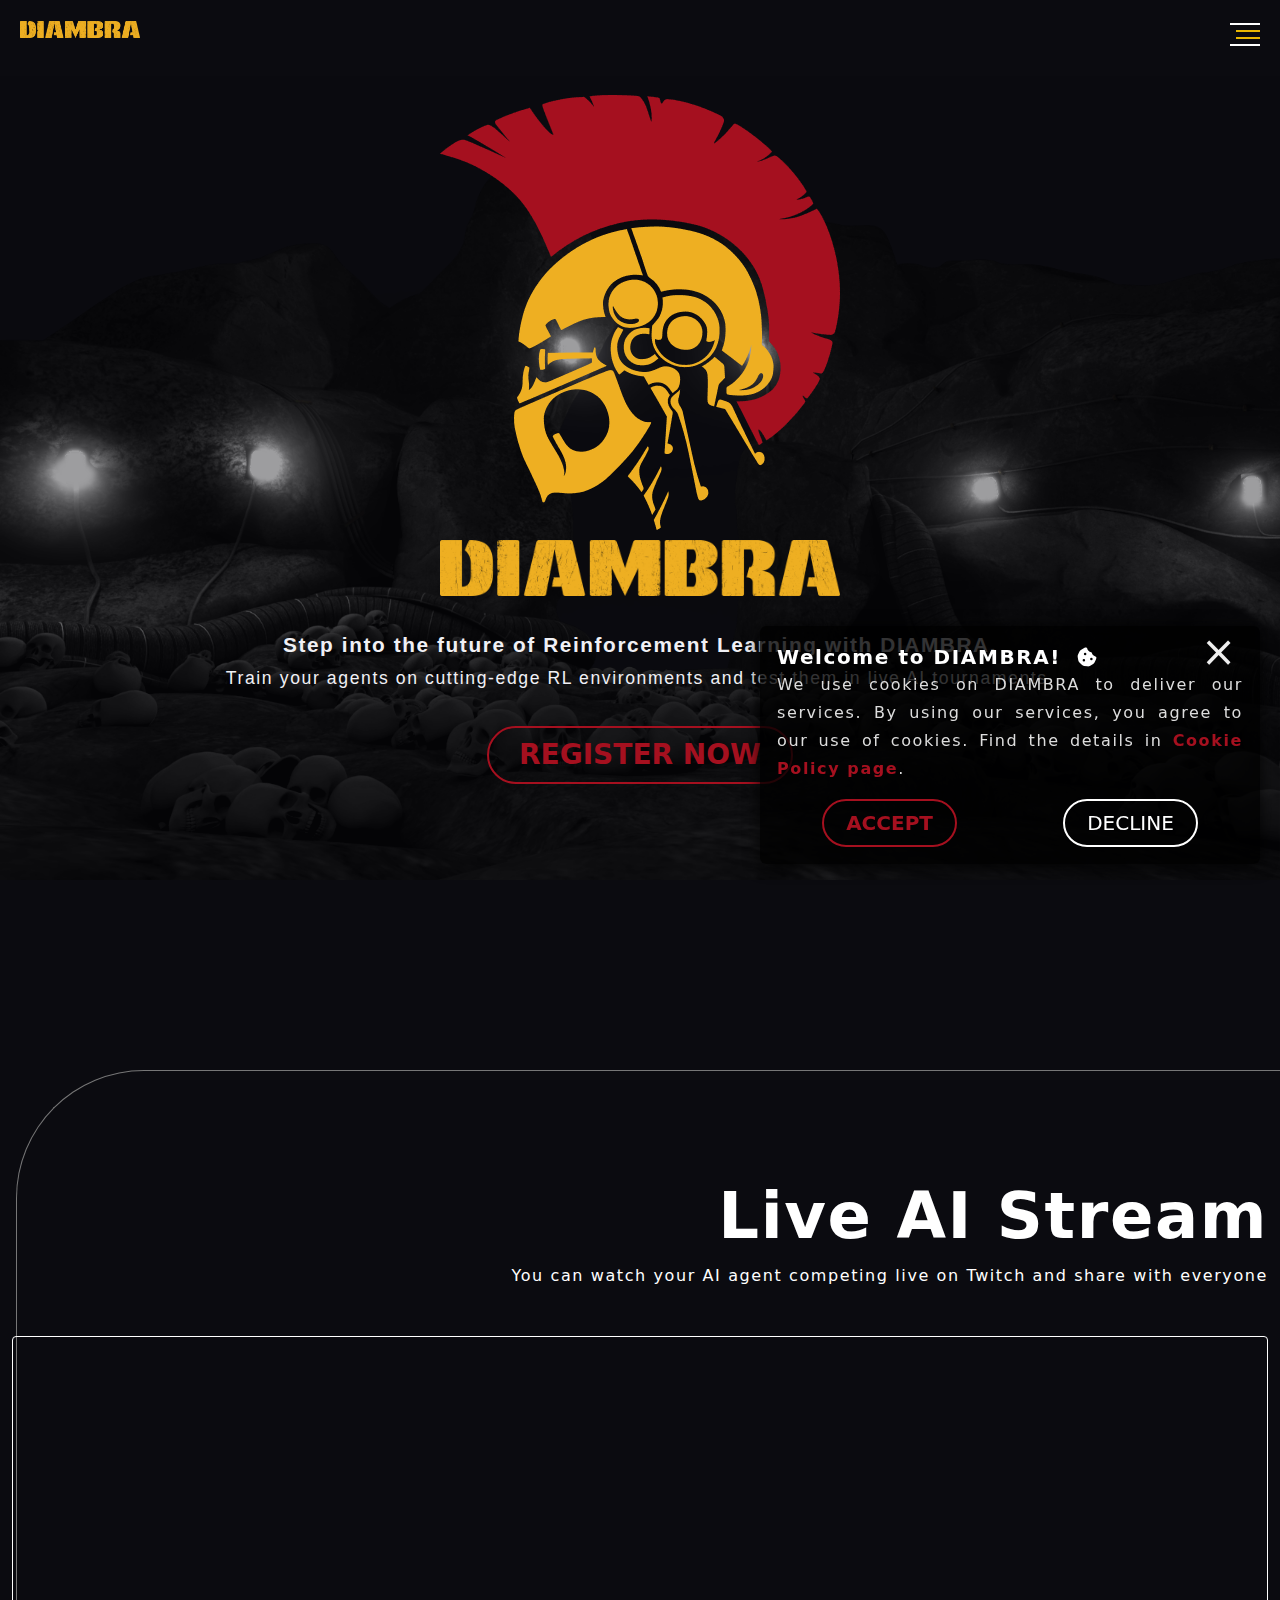
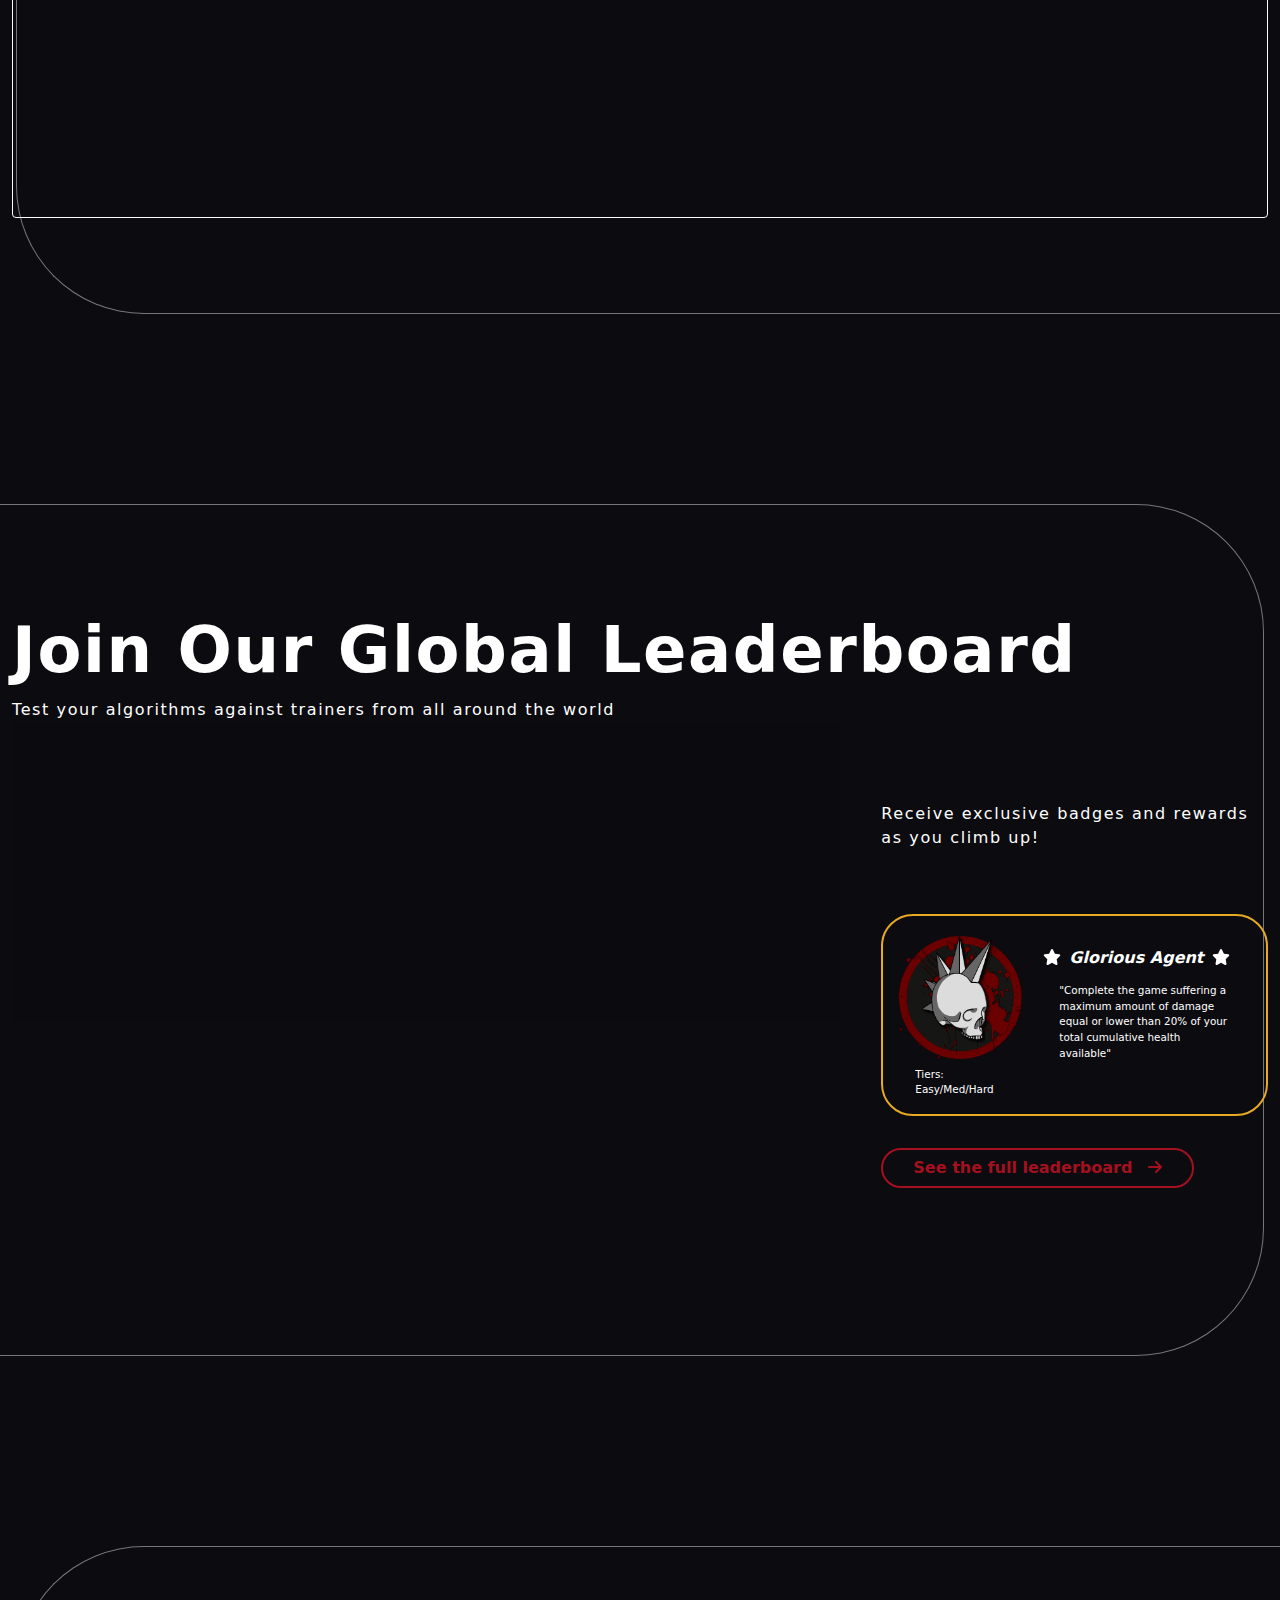
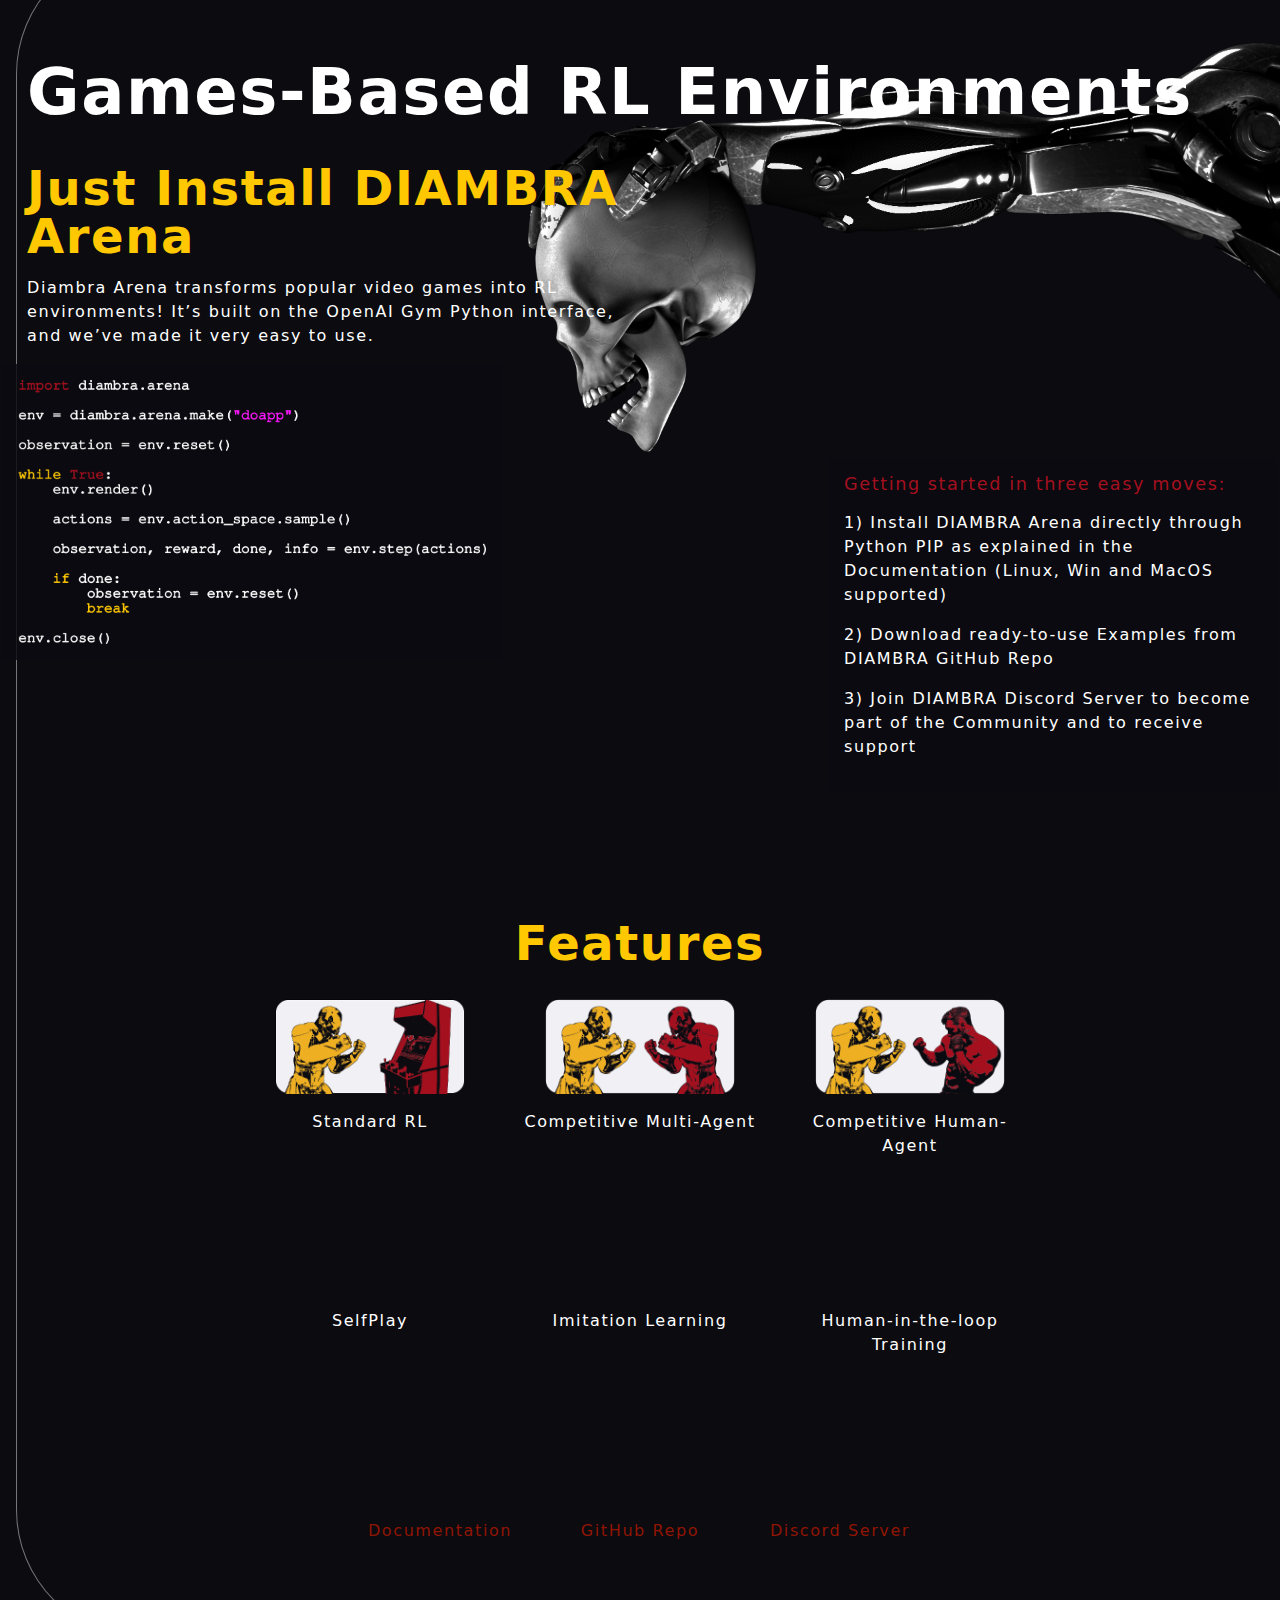
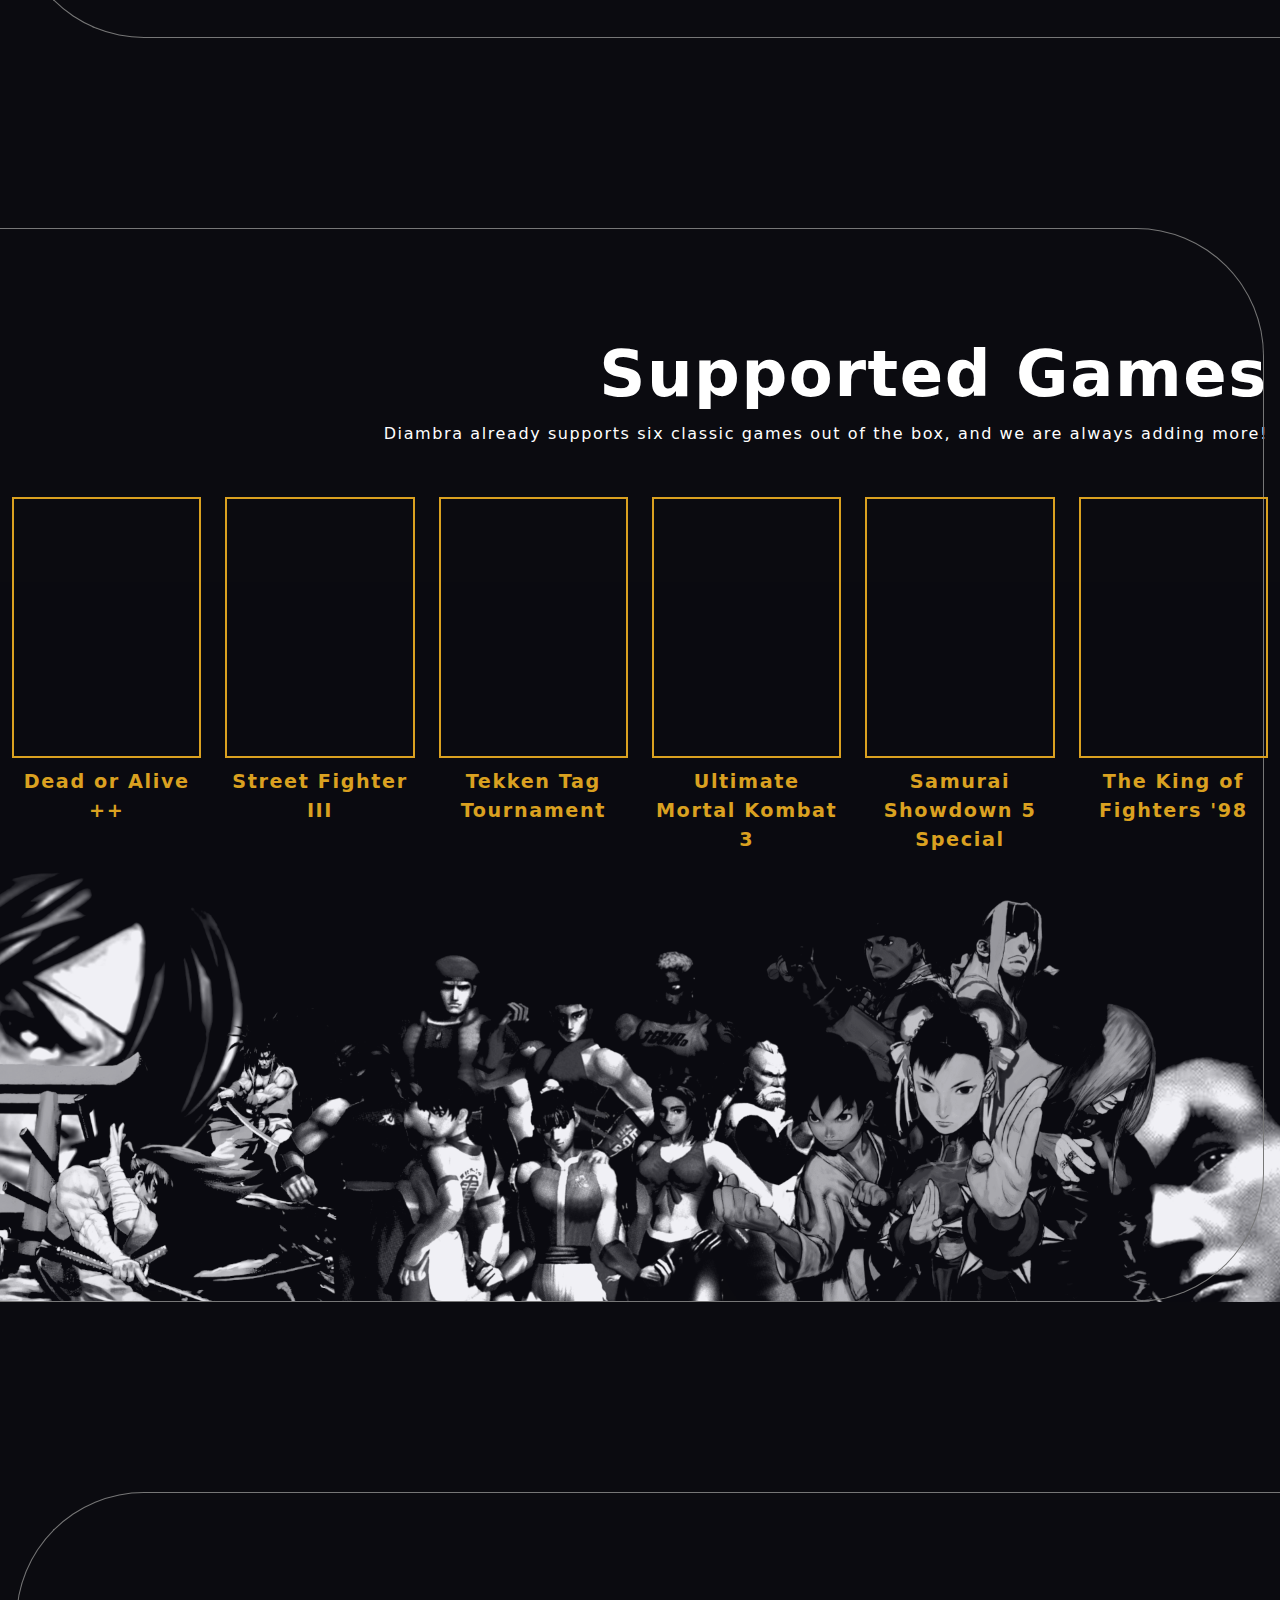
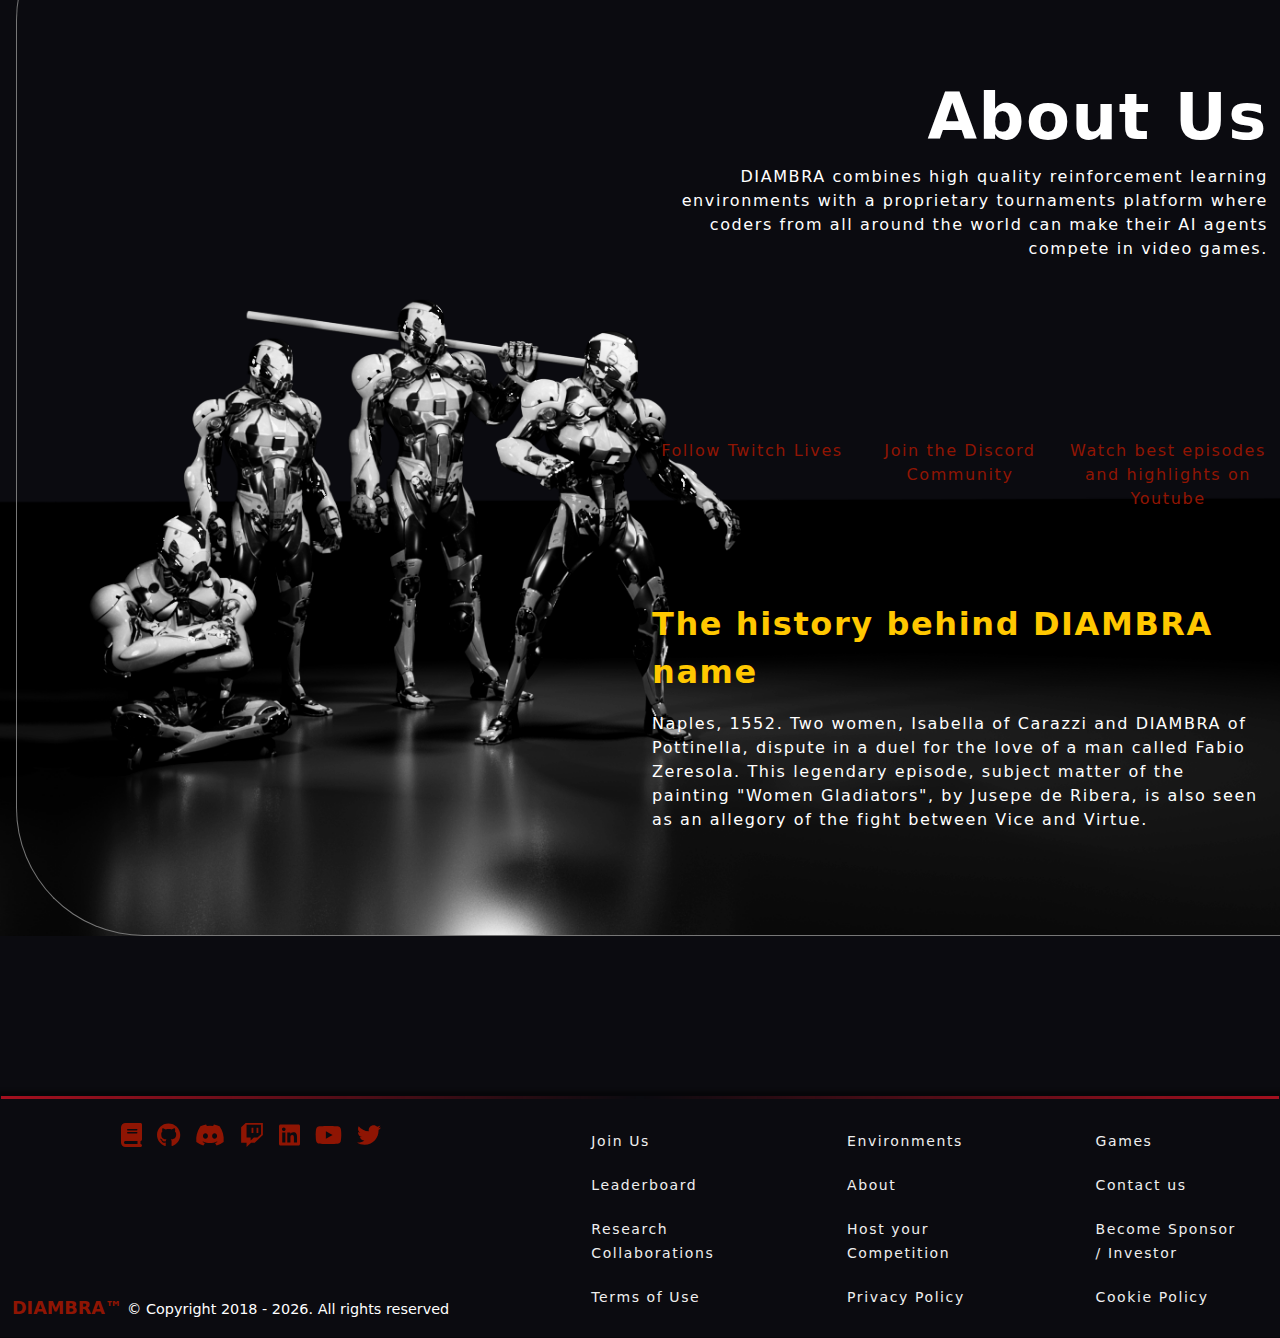
==== commit 2a17eced: "Deploy to GitHub Pages" ====
--- a/index.html
+++ b/index.html
@@ -1 +1,4 @@
-<!doctype html><html lang="en"><head><meta charset="utf-8"/><title>DIAMBRA | Dueling AI Arena</title><meta name="description" content="The platform where AI agents compete in video games tournaments. Our unique ecosystem is based on an exclusive collection of high quality Reinforcement Learning Environments, and on our proprietary AI Tournaments Platform open to every coder worldwide."/><meta name="keywords" content="Reinforcement Learning, Deep Reinforcement Learning, AI Tournaments, Video Games, RL Environments, DIAMBRA, DIAMBRA Arena, DIAMBRA Dueling AI Arena, AI Competitions, Artificial Intelligence"/><meta itemprop="name" content="DIAMBRA | Dueling AI Arena"/><meta itemprop="description" content="The platform where AI agents compete in video games tournaments. Our unique ecosystem is based on an exclusive collection of high quality Reinforcement Learning Environments, and on our proprietary AI Tournaments Platform open to every coder worldwide."/><meta itemprop="image" content="/LogoMeta.png"/><meta property="og:site_name" content="DIAMBRA | Dueling AI Arena"/><meta property="og:title" content="DIAMBRA | Dueling AI Arena"/><meta property="og:url" content="https://diambra.ai/"/><meta property="og:description" content="The platform where AI agents compete in video games tournaments. Our unique ecosystem is based on an exclusive collection of high quality Reinforcement Learning Environments, and on our proprietary AI Tournaments Platform open to every coder worldwide."/><meta property="og:image" content="/LogoMeta.png"/><meta property="og:type" content="website"/><meta http-equiv="Content-Type" content="text/html; charset=utf-8"/><meta name="viewport" content="width=device-width,initial-scale=1"/><link rel="icon" href="/favicon.ico"/><link rel="apple-touch-icon" href="/logo192.png"/><link rel="manifest" href="/manifest.json"/><script type="text/javascript">!function(n){if("/"===n.search[1]){var a=n.search.slice(1).split("&").map((function(n){return n.replace(/~and~/g,"&")})).join("?");window.history.replaceState(null,null,n.pathname.slice(0,-1)+a+n.hash)}}(window.location)</script><script defer="defer" src="/static/js/main.a7cf4fea.js"></script><link href="/static/css/main.2df00d3f.css" rel="stylesheet"></head><body><noscript>You need to enable JavaScript to run this app.</noscript><div id="root"></div></body></html>+<!DOCTYPE html><html lang="en"><head><meta charSet="utf-8"/><title>DIAMBRA | Dueling AI Arena</title><meta name="description" content="The platform where AI agents compete in video games tournaments. Our unique ecosystem is based on an exclusive collection of high quality Reinforcement Learning Environments, and on our proprietary AI Tournaments Platform open to every coder worldwide."/><meta name="keywords" content="Reinforcement Learning, Deep Reinforcement Learning, AI Tournaments, Video Games, RL Environments, DIAMBRA, DIAMBRA Arena, DIAMBRA Dueling AI Arena, AI Competitions, Artificial Intelligence"/><meta itemProp="name" content="DIAMBRA | Dueling AI Arena"/><meta itemProp="description" content="The platform where AI agents compete in video games tournaments. Our unique ecosystem is based on an exclusive collection of high quality Reinforcement Learning Environments, and on our proprietary AI Tournaments Platform open to every coder worldwide."/><meta itemProp="image" content="/LogoMeta.png"/><meta property="og:site_name" content="DIAMBRA | Dueling AI Arena"/><meta property="og:title" content="DIAMBRA | Dueling AI Arena"/><meta property="og:url" content="https://diambra.ai/"/><meta property="og:description" content="The platform where AI agents compete in video games tournaments. Our unique ecosystem is based on an exclusive collection of high quality Reinforcement Learning Environments, and on our proprietary AI Tournaments Platform open to every coder worldwide."/><meta property="og:image" content="/LogoMeta.png"/><meta property="og:type" content="website"/><meta http-equiv="Content-Type" content="text/html; charset=utf-8"/><meta name="viewport" content="width=device-width, initial-scale=1"/><link rel="icon" href="/favicon.ico"/><link rel="apple-touch-icon" href="/logo192.png"/><link rel="manifest" href="/manifest.json"/><meta name="next-head-count" content="18"/><link rel="preload" href="/_next/static/css/e87dd385be250a6c.css" as="style"/><link rel="stylesheet" href="/_next/static/css/e87dd385be250a6c.css" data-n-g=""/><noscript data-n-css=""></noscript><script defer="" nomodule="" src="/_next/static/chunks/polyfills-c67a75d1b6f99dc8.js"></script><script src="/_next/static/chunks/webpack-d7d60301f99fd937.js" defer=""></script><script src="/_next/static/chunks/framework-73b8966a3c579ab0.js" defer=""></script><script src="/_next/static/chunks/main-f17feb9901f230aa.js" defer=""></script><script src="/_next/static/chunks/pages/_app-d4992c0f059d25c1.js" defer=""></script><script src="/_next/static/chunks/75fc9c18-da7e853fcdcaa641.js" defer=""></script><script src="/_next/static/chunks/935-3162661511130048.js" defer=""></script><script src="/_next/static/chunks/660-79f93dbdd563bd00.js" defer=""></script><script src="/_next/static/chunks/863-5a061d89905a33d9.js" defer=""></script><script src="/_next/static/chunks/652-6ab116db318a433d.js" defer=""></script><script src="/_next/static/chunks/767-ba757444f05473c2.js" defer=""></script><script src="/_next/static/chunks/527-a8e97207348ab91d.js" defer=""></script><script src="/_next/static/chunks/pages/index-ab9d93eb6647dd3c.js" defer=""></script><script src="/_next/static/XnzVmrsVicYVwL2Wf_xWQ/_buildManifest.js" defer=""></script><script src="/_next/static/XnzVmrsVicYVwL2Wf_xWQ/_ssgManifest.js" defer=""></script></head><body><div id="__next"><div class="App min-h-screen"><div class="header-wrapper"><header id="header" class="header fixed"><div class="top-menu"><div class="top-menu-wrap"><div class="grid grid-cols-1"><div class="col-span-1"><div class="container"><ul class="head-social-link"><li><a href="https://docs.diambra.ai/" target="_blank" aria-label="documentation" title="Documentation"><svg aria-hidden="true" focusable="false" data-prefix="fas" data-icon="book" class="svg-inline--fa fa-book " role="img" xmlns="http://www.w3.org/2000/svg" viewBox="0 0 448 512"><path fill="currentColor" d="M96 0C43 0 0 43 0 96V416c0 53 43 96 96 96H384h32c17.7 0 32-14.3 32-32s-14.3-32-32-32V384c17.7 0 32-14.3 32-32V32c0-17.7-14.3-32-32-32H384 96zm0 384H352v64H96c-17.7 0-32-14.3-32-32s14.3-32 32-32zm32-240c0-8.8 7.2-16 16-16H336c8.8 0 16 7.2 16 16s-7.2 16-16 16H144c-8.8 0-16-7.2-16-16zm16 48H336c8.8 0 16 7.2 16 16s-7.2 16-16 16H144c-8.8 0-16-7.2-16-16s7.2-16 16-16z"></path></svg></a></li><li><a href="https://github.com/diambra" target="_blank" aria-label="github" title="Github"><svg aria-hidden="true" focusable="false" data-prefix="fab" data-icon="github" class="svg-inline--fa fa-github " role="img" xmlns="http://www.w3.org/2000/svg" viewBox="0 0 496 512"><path fill="currentColor" d="M165.9 397.4c0 2-2.3 3.6-5.2 3.6-3.3.3-5.6-1.3-5.6-3.6 0-2 2.3-3.6 5.2-3.6 3-.3 5.6 1.3 5.6 3.6zm-31.1-4.5c-.7 2 1.3 4.3 4.3 4.9 2.6 1 5.6 0 6.2-2s-1.3-4.3-4.3-5.2c-2.6-.7-5.5.3-6.2 2.3zm44.2-1.7c-2.9.7-4.9 2.6-4.6 4.9.3 2 2.9 3.3 5.9 2.6 2.9-.7 4.9-2.6 4.6-4.6-.3-1.9-3-3.2-5.9-2.9zM244.8 8C106.1 8 0 113.3 0 252c0 110.9 69.8 205.8 169.5 239.2 12.8 2.3 17.3-5.6 17.3-12.1 0-6.2-.3-40.4-.3-61.4 0 0-70 15-84.7-29.8 0 0-11.4-29.1-27.8-36.6 0 0-22.9-15.7 1.6-15.4 0 0 24.9 2 38.6 25.8 21.9 38.6 58.6 27.5 72.9 20.9 2.3-16 8.8-27.1 16-33.7-55.9-6.2-112.3-14.3-112.3-110.5 0-27.5 7.6-41.3 23.6-58.9-2.6-6.5-11.1-33.3 2.6-67.9 20.9-6.5 69 27 69 27 20-5.6 41.5-8.5 62.8-8.5s42.8 2.9 62.8 8.5c0 0 48.1-33.6 69-27 13.7 34.7 5.2 61.4 2.6 67.9 16 17.7 25.8 31.5 25.8 58.9 0 96.5-58.9 104.2-114.8 110.5 9.2 7.9 17 22.9 17 46.4 0 33.7-.3 75.4-.3 83.6 0 6.5 4.6 14.4 17.3 12.1C428.2 457.8 496 362.9 496 252 496 113.3 383.5 8 244.8 8zM97.2 352.9c-1.3 1-1 3.3.7 5.2 1.6 1.6 3.9 2.3 5.2 1 1.3-1 1-3.3-.7-5.2-1.6-1.6-3.9-2.3-5.2-1zm-10.8-8.1c-.7 1.3.3 2.9 2.3 3.9 1.6 1 3.6.7 4.3-.7.7-1.3-.3-2.9-2.3-3.9-2-.6-3.6-.3-4.3.7zm32.4 35.6c-1.6 1.3-1 4.3 1.3 6.2 2.3 2.3 5.2 2.6 6.5 1 1.3-1.3.7-4.3-1.3-6.2-2.2-2.3-5.2-2.6-6.5-1zm-11.4-14.7c-1.6 1-1.6 3.6 0 5.9 1.6 2.3 4.3 3.3 5.6 2.3 1.6-1.3 1.6-3.9 0-6.2-1.4-2.3-4-3.3-5.6-2z"></path></svg></a></li><li><a href="https://discord.gg/tFDS2UN5sv" target="_blank" aria-label="discord" title="Discord"><svg aria-hidden="true" focusable="false" data-prefix="fab" data-icon="discord" class="svg-inline--fa fa-discord " role="img" xmlns="http://www.w3.org/2000/svg" viewBox="0 0 640 512"><path fill="currentColor" d="M524.531,69.836a1.5,1.5,0,0,0-.764-.7A485.065,485.065,0,0,0,404.081,32.03a1.816,1.816,0,0,0-1.923.91,337.461,337.461,0,0,0-14.9,30.6,447.848,447.848,0,0,0-134.426,0,309.541,309.541,0,0,0-15.135-30.6,1.89,1.89,0,0,0-1.924-.91A483.689,483.689,0,0,0,116.085,69.137a1.712,1.712,0,0,0-.788.676C39.068,183.651,18.186,294.69,28.43,404.354a2.016,2.016,0,0,0,.765,1.375A487.666,487.666,0,0,0,176.02,479.918a1.9,1.9,0,0,0,2.063-.676A348.2,348.2,0,0,0,208.12,430.4a1.86,1.86,0,0,0-1.019-2.588,321.173,321.173,0,0,1-45.868-21.853,1.885,1.885,0,0,1-.185-3.126c3.082-2.309,6.166-4.711,9.109-7.137a1.819,1.819,0,0,1,1.9-.256c96.229,43.917,200.41,43.917,295.5,0a1.812,1.812,0,0,1,1.924.233c2.944,2.426,6.027,4.851,9.132,7.16a1.884,1.884,0,0,1-.162,3.126,301.407,301.407,0,0,1-45.89,21.83,1.875,1.875,0,0,0-1,2.611,391.055,391.055,0,0,0,30.014,48.815,1.864,1.864,0,0,0,2.063.7A486.048,486.048,0,0,0,610.7,405.729a1.882,1.882,0,0,0,.765-1.352C623.729,277.594,590.933,167.465,524.531,69.836ZM222.491,337.58c-28.972,0-52.844-26.587-52.844-59.239S193.056,219.1,222.491,219.1c29.665,0,53.306,26.82,52.843,59.239C275.334,310.993,251.924,337.58,222.491,337.58Zm195.38,0c-28.971,0-52.843-26.587-52.843-59.239S388.437,219.1,417.871,219.1c29.667,0,53.307,26.82,52.844,59.239C470.715,310.993,447.538,337.58,417.871,337.58Z"></path></svg></a></li><li><a href="https://www.twitch.tv/diambra_ai" target="_blank" aria-label="twitch" title="Twitch"><svg aria-hidden="true" focusable="false" data-prefix="fab" data-icon="twitch" class="svg-inline--fa fa-twitch " role="img" xmlns="http://www.w3.org/2000/svg" viewBox="0 0 512 512"><path fill="currentColor" d="M391.17,103.47H352.54v109.7h38.63ZM285,103H246.37V212.75H285ZM120.83,0,24.31,91.42V420.58H140.14V512l96.53-91.42h77.25L487.69,256V0ZM449.07,237.75l-77.22,73.12H294.61l-67.6,64v-64H140.14V36.58H449.07Z"></path></svg></a></li><li><a href="https://www.linkedin.com/company/diambra/" target="_blank" aria-label="linkedIn" title="LinkedIn"><svg aria-hidden="true" focusable="false" data-prefix="fab" data-icon="linkedin" class="svg-inline--fa fa-linkedin " role="img" xmlns="http://www.w3.org/2000/svg" viewBox="0 0 448 512"><path fill="currentColor" d="M416 32H31.9C14.3 32 0 46.5 0 64.3v383.4C0 465.5 14.3 480 31.9 480H416c17.6 0 32-14.5 32-32.3V64.3c0-17.8-14.4-32.3-32-32.3zM135.4 416H69V202.2h66.5V416zm-33.2-243c-21.3 0-38.5-17.3-38.5-38.5S80.9 96 102.2 96c21.2 0 38.5 17.3 38.5 38.5 0 21.3-17.2 38.5-38.5 38.5zm282.1 243h-66.4V312c0-24.8-.5-56.7-34.5-56.7-34.6 0-39.9 27-39.9 54.9V416h-66.4V202.2h63.7v29.2h.9c8.9-16.8 30.6-34.5 62.9-34.5 67.2 0 79.7 44.3 79.7 101.9V416z"></path></svg></a></li><li><a href="https://www.youtube.com/c/diambra_ai" target="_blank" aria-label="youtube" title="Youtube"><svg aria-hidden="true" focusable="false" data-prefix="fab" data-icon="youtube" class="svg-inline--fa fa-youtube " role="img" xmlns="http://www.w3.org/2000/svg" viewBox="0 0 576 512"><path fill="currentColor" d="M549.655 124.083c-6.281-23.65-24.787-42.276-48.284-48.597C458.781 64 288 64 288 64S117.22 64 74.629 75.486c-23.497 6.322-42.003 24.947-48.284 48.597-11.412 42.867-11.412 132.305-11.412 132.305s0 89.438 11.412 132.305c6.281 23.65 24.787 41.5 48.284 47.821C117.22 448 288 448 288 448s170.78 0 213.371-11.486c23.497-6.321 42.003-24.171 48.284-47.821 11.412-42.867 11.412-132.305 11.412-132.305s0-89.438-11.412-132.305zm-317.51 213.508V175.185l142.739 81.205-142.739 81.201z"></path></svg></a></li><li><a href="https://twitter.com/diambra_ai" target="_blank" aria-label="twitter" title="Twitter"><svg aria-hidden="true" focusable="false" data-prefix="fab" data-icon="twitter" class="svg-inline--fa fa-twitter " role="img" xmlns="http://www.w3.org/2000/svg" viewBox="0 0 512 512"><path fill="currentColor" d="M459.37 151.716c.325 4.548.325 9.097.325 13.645 0 138.72-105.583 298.558-298.558 298.558-59.452 0-114.68-17.219-161.137-47.106 8.447.974 16.568 1.299 25.34 1.299 49.055 0 94.213-16.568 130.274-44.832-46.132-.975-84.792-31.188-98.112-72.772 6.498.974 12.995 1.624 19.818 1.624 9.421 0 18.843-1.3 27.614-3.573-48.081-9.747-84.143-51.98-84.143-102.985v-1.299c13.969 7.797 30.214 12.67 47.431 13.319-28.264-18.843-46.781-51.005-46.781-87.391 0-19.492 5.197-37.36 14.294-52.954 51.655 63.675 129.3 105.258 216.365 109.807-1.624-7.797-2.599-15.918-2.599-24.04 0-57.828 46.782-104.934 104.934-104.934 30.213 0 57.502 12.67 76.67 33.137 23.715-4.548 46.456-13.32 66.599-25.34-7.798 24.366-24.366 44.833-46.132 57.827 21.117-2.273 41.584-8.122 60.426-16.243-14.292 20.791-32.161 39.308-52.628 54.253z"></path></svg></a></li></ul></div></div></div></div></div><div class="nav"><div class="container"><div class="nav-wrap"><div id="site-logo" data-hideable="true"><a href="/" data-link="/" data-section="topSection"><img alt="Site Logo" loading="lazy" width="250" height="71" decoding="async" data-nimg="1" class="logo" style="color:transparent" srcSet="/_next/static/chunks/images/_next/static/media/logo_header.fb952580_256_75.png 1x, /_next/static/chunks/images/_next/static/media/logo_header.fb952580_640_75.png 2x" src="/_next/static/chunks/images/_next/static/media/logo_header.fb952580_640_75.png"/></a></div><ul class="nav-links text-center"><li style="width:105px"><a href="/" data-link="/" class="" data-section="topSection">Home</a></li><li style="width:150px"><a href="/leaderboard" class="" data-section="leaderboard">Leaderboard</a></li><li style="width:75px"><a href="https://docs.diambra.ai/" target="_blank">Docs</a></li></ul><ul class="nav-links text-right"><li><a href="/login">Login</a></li><li><a href="/register">Register</a></li></ul></div></div></div></header><header id="mobile-nav-wrap"><div class="mob-header-inner d-flex justify-content-between"><div id="mobile-logo" class="d-flex justify-content-start"><a href="/" data-link="/" data-section="1"><img alt="Site Logo" loading="lazy" width="940" height="130" decoding="async" data-nimg="1" class="logo" style="color:transparent" srcSet="/_next/static/chunks/images/_next/static/media/Diambra.55f8375f_1080_75.png 1x, /_next/static/chunks/images/_next/static/media/Diambra.55f8375f_1920_75.png 2x" src="/_next/static/chunks/images/_next/static/media/Diambra.55f8375f_1920_75.png"/></a></div><div id="nav-toggle" class="nav-toggle hidden-md" aria-controls="mobile-nav-menu-inner" aria-expanded="false" aria-label="Toggle navigation"><div class="toggle-inner"><span></span><span></span><span></span><span></span></div></div></div></header><div class="mobile-menu-inner" id="mobile-nav-menu-inner"><button type="button" class="close-menu" aria-label="Close"><span aria-hidden="true">×</span></button><nav id="accordian"><ul class="accordion-menu"><li style="width:105px"><a href="/" data-link="/" class="" data-section="topSection">Home</a></li><li style="width:150px"><a href="/leaderboard" class="" data-section="leaderboard">Leaderboard</a></li><li style="width:75px"><a href="https://docs.diambra.ai/" target="_blank">Docs</a></li><li><a href="/login">Login</a></li><li><a href="/register">Register</a></li></ul></nav><ul class="header-other-links"><li class="menu-item"><a data-target="contactUsModal" href="/#">Contact us</a></li><li class="menu-item"><a href="/research-collaborations">Research Collaborations</a></li><li class="menu-item"><a href="/host-your-competition">Host your Competition</a></li><li class="menu-item"><a data-target="sponsorModal" href="/#">Become Sponsor / Investor</a></li><li class="menu-item"><a href="/terms">Terms of Use</a></li><li class="menu-item"><a href="/privacy">Privacy Policy</a></li><li class="menu-item"><a href="/cookies">Cookie Policy</a></li></ul><ul class="footer-social-link"><li><a href="https://docs.diambra.ai/" target="_blank" aria-label="documentation" title="Documentation"><svg aria-hidden="true" focusable="false" data-prefix="fas" data-icon="book" class="svg-inline--fa fa-book " role="img" xmlns="http://www.w3.org/2000/svg" viewBox="0 0 448 512"><path fill="currentColor" d="M96 0C43 0 0 43 0 96V416c0 53 43 96 96 96H384h32c17.7 0 32-14.3 32-32s-14.3-32-32-32V384c17.7 0 32-14.3 32-32V32c0-17.7-14.3-32-32-32H384 96zm0 384H352v64H96c-17.7 0-32-14.3-32-32s14.3-32 32-32zm32-240c0-8.8 7.2-16 16-16H336c8.8 0 16 7.2 16 16s-7.2 16-16 16H144c-8.8 0-16-7.2-16-16zm16 48H336c8.8 0 16 7.2 16 16s-7.2 16-16 16H144c-8.8 0-16-7.2-16-16s7.2-16 16-16z"></path></svg></a></li><li><a href="https://github.com/diambra" target="_blank" aria-label="github" title="Github"><svg aria-hidden="true" focusable="false" data-prefix="fab" data-icon="github" class="svg-inline--fa fa-github " role="img" xmlns="http://www.w3.org/2000/svg" viewBox="0 0 496 512"><path fill="currentColor" d="M165.9 397.4c0 2-2.3 3.6-5.2 3.6-3.3.3-5.6-1.3-5.6-3.6 0-2 2.3-3.6 5.2-3.6 3-.3 5.6 1.3 5.6 3.6zm-31.1-4.5c-.7 2 1.3 4.3 4.3 4.9 2.6 1 5.6 0 6.2-2s-1.3-4.3-4.3-5.2c-2.6-.7-5.5.3-6.2 2.3zm44.2-1.7c-2.9.7-4.9 2.6-4.6 4.9.3 2 2.9 3.3 5.9 2.6 2.9-.7 4.9-2.6 4.6-4.6-.3-1.9-3-3.2-5.9-2.9zM244.8 8C106.1 8 0 113.3 0 252c0 110.9 69.8 205.8 169.5 239.2 12.8 2.3 17.3-5.6 17.3-12.1 0-6.2-.3-40.4-.3-61.4 0 0-70 15-84.7-29.8 0 0-11.4-29.1-27.8-36.6 0 0-22.9-15.7 1.6-15.4 0 0 24.9 2 38.6 25.8 21.9 38.6 58.6 27.5 72.9 20.9 2.3-16 8.8-27.1 16-33.7-55.9-6.2-112.3-14.3-112.3-110.5 0-27.5 7.6-41.3 23.6-58.9-2.6-6.5-11.1-33.3 2.6-67.9 20.9-6.5 69 27 69 27 20-5.6 41.5-8.5 62.8-8.5s42.8 2.9 62.8 8.5c0 0 48.1-33.6 69-27 13.7 34.7 5.2 61.4 2.6 67.9 16 17.7 25.8 31.5 25.8 58.9 0 96.5-58.9 104.2-114.8 110.5 9.2 7.9 17 22.9 17 46.4 0 33.7-.3 75.4-.3 83.6 0 6.5 4.6 14.4 17.3 12.1C428.2 457.8 496 362.9 496 252 496 113.3 383.5 8 244.8 8zM97.2 352.9c-1.3 1-1 3.3.7 5.2 1.6 1.6 3.9 2.3 5.2 1 1.3-1 1-3.3-.7-5.2-1.6-1.6-3.9-2.3-5.2-1zm-10.8-8.1c-.7 1.3.3 2.9 2.3 3.9 1.6 1 3.6.7 4.3-.7.7-1.3-.3-2.9-2.3-3.9-2-.6-3.6-.3-4.3.7zm32.4 35.6c-1.6 1.3-1 4.3 1.3 6.2 2.3 2.3 5.2 2.6 6.5 1 1.3-1.3.7-4.3-1.3-6.2-2.2-2.3-5.2-2.6-6.5-1zm-11.4-14.7c-1.6 1-1.6 3.6 0 5.9 1.6 2.3 4.3 3.3 5.6 2.3 1.6-1.3 1.6-3.9 0-6.2-1.4-2.3-4-3.3-5.6-2z"></path></svg></a></li><li><a href="https://discord.gg/tFDS2UN5sv" target="_blank" aria-label="discord" title="Discord"><svg aria-hidden="true" focusable="false" data-prefix="fab" data-icon="discord" class="svg-inline--fa fa-discord " role="img" xmlns="http://www.w3.org/2000/svg" viewBox="0 0 640 512"><path fill="currentColor" d="M524.531,69.836a1.5,1.5,0,0,0-.764-.7A485.065,485.065,0,0,0,404.081,32.03a1.816,1.816,0,0,0-1.923.91,337.461,337.461,0,0,0-14.9,30.6,447.848,447.848,0,0,0-134.426,0,309.541,309.541,0,0,0-15.135-30.6,1.89,1.89,0,0,0-1.924-.91A483.689,483.689,0,0,0,116.085,69.137a1.712,1.712,0,0,0-.788.676C39.068,183.651,18.186,294.69,28.43,404.354a2.016,2.016,0,0,0,.765,1.375A487.666,487.666,0,0,0,176.02,479.918a1.9,1.9,0,0,0,2.063-.676A348.2,348.2,0,0,0,208.12,430.4a1.86,1.86,0,0,0-1.019-2.588,321.173,321.173,0,0,1-45.868-21.853,1.885,1.885,0,0,1-.185-3.126c3.082-2.309,6.166-4.711,9.109-7.137a1.819,1.819,0,0,1,1.9-.256c96.229,43.917,200.41,43.917,295.5,0a1.812,1.812,0,0,1,1.924.233c2.944,2.426,6.027,4.851,9.132,7.16a1.884,1.884,0,0,1-.162,3.126,301.407,301.407,0,0,1-45.89,21.83,1.875,1.875,0,0,0-1,2.611,391.055,391.055,0,0,0,30.014,48.815,1.864,1.864,0,0,0,2.063.7A486.048,486.048,0,0,0,610.7,405.729a1.882,1.882,0,0,0,.765-1.352C623.729,277.594,590.933,167.465,524.531,69.836ZM222.491,337.58c-28.972,0-52.844-26.587-52.844-59.239S193.056,219.1,222.491,219.1c29.665,0,53.306,26.82,52.843,59.239C275.334,310.993,251.924,337.58,222.491,337.58Zm195.38,0c-28.971,0-52.843-26.587-52.843-59.239S388.437,219.1,417.871,219.1c29.667,0,53.307,26.82,52.844,59.239C470.715,310.993,447.538,337.58,417.871,337.58Z"></path></svg></a></li><li><a href="https://www.twitch.tv/diambra_ai" target="_blank" aria-label="twitch" title="Twitch"><svg aria-hidden="true" focusable="false" data-prefix="fab" data-icon="twitch" class="svg-inline--fa fa-twitch " role="img" xmlns="http://www.w3.org/2000/svg" viewBox="0 0 512 512"><path fill="currentColor" d="M391.17,103.47H352.54v109.7h38.63ZM285,103H246.37V212.75H285ZM120.83,0,24.31,91.42V420.58H140.14V512l96.53-91.42h77.25L487.69,256V0ZM449.07,237.75l-77.22,73.12H294.61l-67.6,64v-64H140.14V36.58H449.07Z"></path></svg></a></li><li><a href="https://www.linkedin.com/company/diambra/" target="_blank" aria-label="linkedIn" title="LinkedIn"><svg aria-hidden="true" focusable="false" data-prefix="fab" data-icon="linkedin" class="svg-inline--fa fa-linkedin " role="img" xmlns="http://www.w3.org/2000/svg" viewBox="0 0 448 512"><path fill="currentColor" d="M416 32H31.9C14.3 32 0 46.5 0 64.3v383.4C0 465.5 14.3 480 31.9 480H416c17.6 0 32-14.5 32-32.3V64.3c0-17.8-14.4-32.3-32-32.3zM135.4 416H69V202.2h66.5V416zm-33.2-243c-21.3 0-38.5-17.3-38.5-38.5S80.9 96 102.2 96c21.2 0 38.5 17.3 38.5 38.5 0 21.3-17.2 38.5-38.5 38.5zm282.1 243h-66.4V312c0-24.8-.5-56.7-34.5-56.7-34.6 0-39.9 27-39.9 54.9V416h-66.4V202.2h63.7v29.2h.9c8.9-16.8 30.6-34.5 62.9-34.5 67.2 0 79.7 44.3 79.7 101.9V416z"></path></svg></a></li><li><a href="https://www.youtube.com/c/diambra_ai" target="_blank" aria-label="youtube" title="Youtube"><svg aria-hidden="true" focusable="false" data-prefix="fab" data-icon="youtube" class="svg-inline--fa fa-youtube " role="img" xmlns="http://www.w3.org/2000/svg" viewBox="0 0 576 512"><path fill="currentColor" d="M549.655 124.083c-6.281-23.65-24.787-42.276-48.284-48.597C458.781 64 288 64 288 64S117.22 64 74.629 75.486c-23.497 6.322-42.003 24.947-48.284 48.597-11.412 42.867-11.412 132.305-11.412 132.305s0 89.438 11.412 132.305c6.281 23.65 24.787 41.5 48.284 47.821C117.22 448 288 448 288 448s170.78 0 213.371-11.486c23.497-6.321 42.003-24.171 48.284-47.821 11.412-42.867 11.412-132.305 11.412-132.305s0-89.438-11.412-132.305zm-317.51 213.508V175.185l142.739 81.205-142.739 81.201z"></path></svg></a></li><li><a href="https://twitter.com/diambra_ai" target="_blank" aria-label="twitter" title="Twitter"><svg aria-hidden="true" focusable="false" data-prefix="fab" data-icon="twitter" class="svg-inline--fa fa-twitter " role="img" xmlns="http://www.w3.org/2000/svg" viewBox="0 0 512 512"><path fill="currentColor" d="M459.37 151.716c.325 4.548.325 9.097.325 13.645 0 138.72-105.583 298.558-298.558 298.558-59.452 0-114.68-17.219-161.137-47.106 8.447.974 16.568 1.299 25.34 1.299 49.055 0 94.213-16.568 130.274-44.832-46.132-.975-84.792-31.188-98.112-72.772 6.498.974 12.995 1.624 19.818 1.624 9.421 0 18.843-1.3 27.614-3.573-48.081-9.747-84.143-51.98-84.143-102.985v-1.299c13.969 7.797 30.214 12.67 47.431 13.319-28.264-18.843-46.781-51.005-46.781-87.391 0-19.492 5.197-37.36 14.294-52.954 51.655 63.675 129.3 105.258 216.365 109.807-1.624-7.797-2.599-15.918-2.599-24.04 0-57.828 46.782-104.934 104.934-104.934 30.213 0 57.502 12.67 76.67 33.137 23.715-4.548 46.456-13.32 66.599-25.34-7.798 24.366-24.366 44.833-46.132 57.827 21.117-2.273 41.584-8.122 60.426-16.243-14.292 20.791-32.161 39.308-52.628 54.253z"></path></svg></a></li></ul></div></div><main class="main-container text-white"><div class="home-page-wrapper"><section class="section main-section" data-path="/" id="topSection"><div id="scroll-start"></div><div class="home-register-form"><button type="button" class="close-form" aria-label="Close"><span aria-hidden="true">×</span></button><section class="section" data-path="/register" id="register"><div class="register-form-wrapper" id="register-form-wrapper"><div class="register-form-inner"><div class="container"><form class="ui form"><label class="form-title"></label><div class="md-form mb-4"><div class="field"><label for="register-email"><span class="text">Email</span></label><input id="register-email" type="email" class="register-email form-control validate" autoComplete="off" name="email"/></div></div><div class="md-form mb-4"><div class="field"><label for="register-password"><span class="text">Password</span></label><input id="register-password" type="password" class="register-password form-control validate" autoComplete="off" name="password"/></div><svg aria-hidden="true" focusable="false" data-prefix="fas" data-icon="eye" class="svg-inline--fa fa-eye icon-eye" role="img" xmlns="http://www.w3.org/2000/svg" viewBox="0 0 576 512"><path fill="currentColor" d="M288 32c-80.8 0-145.5 36.8-192.6 80.6C48.6 156 17.3 208 2.5 243.7c-3.3 7.9-3.3 16.7 0 24.6C17.3 304 48.6 356 95.4 399.4C142.5 443.2 207.2 480 288 480s145.5-36.8 192.6-80.6c46.8-43.5 78.1-95.4 93-131.1c3.3-7.9 3.3-16.7 0-24.6c-14.9-35.7-46.2-87.7-93-131.1C433.5 68.8 368.8 32 288 32zM144 256a144 144 0 1 1 288 0 144 144 0 1 1 -288 0zm144-64c0 35.3-28.7 64-64 64c-7.1 0-13.9-1.2-20.3-3.3c-5.5-1.8-11.9 1.6-11.7 7.4c.3 6.9 1.3 13.8 3.2 20.7c13.7 51.2 66.4 81.6 117.6 67.9s81.6-66.4 67.9-117.6c-11.1-41.5-47.8-69.4-88.6-71.1c-5.8-.2-9.2 6.1-7.4 11.7c2.1 6.4 3.3 13.2 3.3 20.3z"></path></svg></div><div class="md-form mb-4 md-form-terms"><label><input type="checkbox" class="checkbox terms" data-size="L" name="terms"/><span class="text">I agree with <a class="a-link" target="_blank" href="/terms">terms and conditions.</a></span></label></div><div class="loading-bar-container"><div class="loading-bar"></div></div><div class="md-form mb-4 text-center"><button class="ui disabled button confirm-register-btn" disabled="" type="submit" tabindex="-1">Register</button></div></form></div></div></div></section></div><div class="home-login-form"><button type="button" class="close-form" aria-label="Close"><span aria-hidden="true">×</span></button><section class="section" data-path="/login" id="login"><div class="container-fluid"><div class="login-form-wrapper" id="login-form-wrapper"><div class="login-form-inner"><div class="container"><form class="ui form"><div class="md-form mb-4"><div class="field"><label for="login-email"><span class="text">Email</span></label><input id="login-email" type="text" class="login-email form-control validate" autoComplete="off" name="email"/></div></div><div class="md-form mb-4"><div class="field"><label for="login-password"><span class="text">Password</span></label><input id="login-password" type="password" class="login-password form-control validate" autoComplete="off" name="password"/></div><div class="forgot-message"><span>Forgot password? </span><a class="link" href="#">Reset it here</a></div><svg aria-hidden="true" focusable="false" data-prefix="fas" data-icon="eye" class="svg-inline--fa fa-eye icon-eye" role="img" xmlns="http://www.w3.org/2000/svg" viewBox="0 0 576 512"><path fill="currentColor" d="M288 32c-80.8 0-145.5 36.8-192.6 80.6C48.6 156 17.3 208 2.5 243.7c-3.3 7.9-3.3 16.7 0 24.6C17.3 304 48.6 356 95.4 399.4C142.5 443.2 207.2 480 288 480s145.5-36.8 192.6-80.6c46.8-43.5 78.1-95.4 93-131.1c3.3-7.9 3.3-16.7 0-24.6c-14.9-35.7-46.2-87.7-93-131.1C433.5 68.8 368.8 32 288 32zM144 256a144 144 0 1 1 288 0 144 144 0 1 1 -288 0zm144-64c0 35.3-28.7 64-64 64c-7.1 0-13.9-1.2-20.3-3.3c-5.5-1.8-11.9 1.6-11.7 7.4c.3 6.9 1.3 13.8 3.2 20.7c13.7 51.2 66.4 81.6 117.6 67.9s81.6-66.4 67.9-117.6c-11.1-41.5-47.8-69.4-88.6-71.1c-5.8-.2-9.2 6.1-7.4 11.7c2.1 6.4 3.3 13.2 3.3 20.3z"></path></svg></div><div class="loading-bar-container"><div class="loading-bar"></div></div><div class="md-form mb-4 text-center"><button class="ui button confirm-login-btn" type="submit">Login</button></div><div class="message-wrapper"><div class="message"><span>Not a member? </span><a class="link" href="/register">Register here</a></div></div></form></div></div></div></div></section></div><div class="home-register-section"><div class="abs-bg" style="background-image:none"></div><div class="home-register-inner"><div class="container"><div class="register-banner"><div class="logo-wrapper"><img alt="Diambra Logo" loading="lazy" width="400" height="435" decoding="async" data-nimg="1" class="logo" style="color:transparent" srcSet="/_next/static/chunks/images/_next/static/media/headLogo.bc7d3725_640_75.png 1x, /_next/static/chunks/images/_next/static/media/headLogo.bc7d3725_828_75.png 2x" src="/_next/static/chunks/images/_next/static/media/headLogo.bc7d3725_828_75.png"/><img alt="Diambra Text Logo" loading="lazy" width="940" height="130" decoding="async" data-nimg="1" class="logo-text" style="color:transparent" srcSet="/_next/static/chunks/images/_next/static/media/Diambra.55f8375f_1080_75.png 1x, /_next/static/chunks/images/_next/static/media/Diambra.55f8375f_1920_75.png 2x" src="/_next/static/chunks/images/_next/static/media/Diambra.55f8375f_1920_75.png"/></div><div class="headline"><p class="description">Step into the future of Reinforcement Learning with DIAMBRA.<br/><small>Train your agents on cutting-edge RL environments and test them in live AI tournaments.</small></p><span class="line"></span></div><button class="register-btn">REGISTER NOW</button></div></div></div></div><div id="scroll-end"></div></section><section class="section" data-path="/live" id="live"><div class="banner banner-bg live-banner"><div class="overlay-wrapper"><div class="section-border-right last"></div><div class="container"><div class="title-section text-right"><h3 class="title">Live AI Stream</h3><p class="description">You can watch your AI agent competing live on Twitch and share with everyone</p></div><div class="live-wrapper"><div class="twitch-wrapper"><div class="twitch-inner"></div></div></div></div></div></div></section><section class="section" data-path="/join-leaderboard" id="join-leaderboard"><div class="join-leaderboard parallax"><div class="section-border-left last"></div><div class="container"><div class="row pb-4"><div class="col-12"><h3 class="title">Join Our Global Leaderboard</h3><p class="description">Test your algorithms against trainers from all around the world</p></div><div class="col-12 col-md-6 col-lg-8"><section class="section" data-path="/leaderboard" id="leaderboard"><div class="banner-block banner banner-bg leadboard-banner" style="background-image:none"><div class="container-fluid"><div class="overlay-wrapper wow fadeInDown"><div class="container overlay-inner section-height"><div class="leadboard-wrapper"><div class="leadboard-table-wrapper"></div></div></div></div></div></div></section></div><div class="col-12 col-md-6 col-lg-4"><div class="achievement-wrapper"><p class="description">Receive exclusive badges and rewards as you climb up!</p><div class="achievement-inner"><div class="column-1"><img alt="Badge Image" loading="lazy" width="200" height="198" decoding="async" data-nimg="1" class="badge-img" style="color:transparent" srcSet="/_next/static/chunks/images/_next/static/media/punk_2.13777669_256_75.png 1x, /_next/static/chunks/images/_next/static/media/punk_2.13777669_640_75.png 2x" src="/_next/static/chunks/images/_next/static/media/punk_2.13777669_640_75.png"/><div class="text"><p>Tiers:</p><p>Easy/Med/Hard</p></div></div><div class="column-2"><h5 class="b-title"><svg aria-hidden="true" focusable="false" data-prefix="fas" data-icon="star" class="svg-inline--fa fa-star " role="img" xmlns="http://www.w3.org/2000/svg" viewBox="0 0 576 512"><path fill="currentColor" d="M316.9 18C311.6 7 300.4 0 288.1 0s-23.4 7-28.8 18L195 150.3 51.4 171.5c-12 1.8-22 10.2-25.7 21.7s-.7 24.2 7.9 32.7L137.8 329 113.2 474.7c-2 12 3 24.2 12.9 31.3s23 8 33.8 2.3l128.3-68.5 128.3 68.5c10.8 5.7 23.9 4.9 33.8-2.3s14.9-19.3 12.9-31.3L438.5 329 542.7 225.9c8.6-8.5 11.7-21.2 7.9-32.7s-13.7-19.9-25.7-21.7L381.2 150.3 316.9 18z"></path></svg><span>Glorious Agent</span><svg aria-hidden="true" focusable="false" data-prefix="fas" data-icon="star" class="svg-inline--fa fa-star " role="img" xmlns="http://www.w3.org/2000/svg" viewBox="0 0 576 512"><path fill="currentColor" d="M316.9 18C311.6 7 300.4 0 288.1 0s-23.4 7-28.8 18L195 150.3 51.4 171.5c-12 1.8-22 10.2-25.7 21.7s-.7 24.2 7.9 32.7L137.8 329 113.2 474.7c-2 12 3 24.2 12.9 31.3s23 8 33.8 2.3l128.3-68.5 128.3 68.5c10.8 5.7 23.9 4.9 33.8-2.3s14.9-19.3 12.9-31.3L438.5 329 542.7 225.9c8.6-8.5 11.7-21.2 7.9-32.7s-13.7-19.9-25.7-21.7L381.2 150.3 316.9 18z"></path></svg></h5><div class="text"><p>&quot;Complete the game suffering a maximum amount of damage equal or lower than 20% of your total cumulative health available&quot;</p></div></div></div></div><div class="button-wrapper"><a href="/leaderboard" class="go-to-leaderboard-btn">See the full leaderboard<svg aria-hidden="true" focusable="false" data-prefix="fas" data-icon="arrow-right" class="svg-inline--fa fa-arrow-right go-to-icon" role="img" xmlns="http://www.w3.org/2000/svg" viewBox="0 0 448 512"><path fill="currentColor" d="M438.6 278.6c12.5-12.5 12.5-32.8 0-45.3l-160-160c-12.5-12.5-32.8-12.5-45.3 0s-12.5 32.8 0 45.3L338.8 224 32 224c-17.7 0-32 14.3-32 32s14.3 32 32 32l306.7 0L233.4 393.4c-12.5 12.5-12.5 32.8 0 45.3s32.8 12.5 45.3 0l160-160z"></path></svg></a></div></div></div></div></div></section><section class="section" data-path="/arena" id="environments"><div class="banner-block banner banner-bg environment-banner"><div class="section-border-right last"></div><div class="container-fluid"><div class="overlay-wrapper pb-5"><div class="container overlay-inner section-height"><div class="grid grid-cols-12 gap-4 text-left pb-3"><div class="col-span-12"><h3 class="title">Games-Based RL Environments</h3></div><div class="col-span-12 md:col-span-8 lg:col-span-6"><h3 class="title-small yellow">Just Install DIAMBRA Arena</h3><div class="description">Diambra Arena transforms popular video games into RL environments! It’s built on the OpenAI Gym Python interface, and we’ve made it very easy to use.</div></div></div><div class="image-wrapper block lg:hidden"><img alt="env-img" loading="lazy" width="375" height="375" decoding="async" data-nimg="1" class="mobile-img" style="color:transparent" srcSet="/_next/static/chunks/images/../../../public/images/backgrounds/Environment/375/Arm_holdSkull_384_75.png 1x, /_next/static/chunks/images/../../../public/images/backgrounds/Environment/375/Arm_holdSkull_750_75.png 2x" src="/_next/static/chunks/images/../../../public/images/backgrounds/Environment/375/Arm_holdSkull_750_75.png"/></div><div class="grid grid-cols-12 gap-4 code-snippet-row"><div class="col-span-12 md:col-span-6"><div class="code-snippet-wrapper"><div class="code-snippet-inner"><img title="code" alt="code-snippet-img" loading="lazy" width="1255" height="708" decoding="async" data-nimg="1" class="code-snippet" style="color:transparent" srcSet="/_next/static/chunks/images/_next/static/media/codeSnippet.66b2ea26_1920_75.png 1x, /_next/static/chunks/images/_next/static/media/codeSnippet.66b2ea26_3840_75.png 2x" src="/_next/static/chunks/images/_next/static/media/codeSnippet.66b2ea26_3840_75.png"/></div></div></div><div class="col-span-12 md:col-span-6"><div class="text-snippet-wrapper"><div class="text-snippet-inner"><h5 class="sub-title">Getting started in three easy moves:</h5><ul class="description"><li>1) Install DIAMBRA Arena directly through Python PIP as explained in the Documentation (Linux, Win and MacOS supported)</li><li>2) Download ready-to-use Examples from DIAMBRA GitHub Repo</li><li>3) Join DIAMBRA Discord Server to become part of the Community and to receive support</li></ul></div></div></div></div><div class="features-wrapper"><div class="features-title"><h5 class="title-small yellow mb-3">Features</h5></div><div class="features-inner"><div class="feature"><div class="image-wrapper"><img title="AI vs COM" alt="AI vs COM" loading="lazy" width="400" height="200" decoding="async" data-nimg="1" class="box-image" style="color:transparent" srcSet="/_next/static/chunks/images/_next/static/media/AIvsCOM.d9223aac_640_75.png 1x, /_next/static/chunks/images/_next/static/media/AIvsCOM.d9223aac_828_75.png 2x" src="/_next/static/chunks/images/_next/static/media/AIvsCOM.d9223aac_828_75.png"/></div><div class="text">Standard RL</div></div><div class="feature"><div class="image-wrapper"><img title="AI vs AI" alt="AI vs AI" loading="lazy" width="400" height="200" decoding="async" data-nimg="1" class="box-image" style="color:transparent" srcSet="/_next/static/chunks/images/_next/static/media/AIvsAI.21083c19_640_75.png 1x, /_next/static/chunks/images/_next/static/media/AIvsAI.21083c19_828_75.png 2x" src="/_next/static/chunks/images/_next/static/media/AIvsAI.21083c19_828_75.png"/></div><div class="text">Competitive Multi-Agent</div></div><div class="feature"><div class="image-wrapper"><img title="AI vs HUMAN" alt="AI vs HUMAN" loading="lazy" width="400" height="200" decoding="async" data-nimg="1" class="box-image" style="color:transparent" srcSet="/_next/static/chunks/images/_next/static/media/AIvsHUM.53f9f05b_640_75.png 1x, /_next/static/chunks/images/_next/static/media/AIvsHUM.53f9f05b_828_75.png 2x" src="/_next/static/chunks/images/_next/static/media/AIvsHUM.53f9f05b_828_75.png"/></div><div class="text">Competitive Human-Agent</div></div><div class="feature"><div class="image-wrapper"><img title="SelfPlay" alt="SelfPlay" loading="lazy" width="400" height="200" decoding="async" data-nimg="1" class="box-image" style="color:transparent" srcSet="/_next/static/chunks/images/_next/static/media/SP.3b2aeecd_640_75.png 1x, /_next/static/chunks/images/_next/static/media/SP.3b2aeecd_828_75.png 2x" src="/_next/static/chunks/images/_next/static/media/SP.3b2aeecd_828_75.png"/></div><div class="text">SelfPlay</div></div><div class="feature"><div class="image-wrapper"><img title="Imitation Learning" alt="Imitation Learning" loading="lazy" width="400" height="200" decoding="async" data-nimg="1" class="box-image" style="color:transparent" srcSet="/_next/static/chunks/images/_next/static/media/IL.be1dd0e4_640_75.png 1x, /_next/static/chunks/images/_next/static/media/IL.be1dd0e4_828_75.png 2x" src="/_next/static/chunks/images/_next/static/media/IL.be1dd0e4_828_75.png"/></div><div class="text">Imitation Learning</div></div><div class="feature"><div class="image-wrapper"><img title="Human-in-the-loop Training" alt="Human-in-the-loop Training" loading="lazy" width="400" height="200" decoding="async" data-nimg="1" class="box-image" style="color:transparent" srcSet="/_next/static/chunks/images/_next/static/media/HITL.e76eca64_640_75.png 1x, /_next/static/chunks/images/_next/static/media/HITL.e76eca64_828_75.png 2x" src="/_next/static/chunks/images/_next/static/media/HITL.e76eca64_828_75.png"/></div><div class="text">Human-in-the-loop Training</div></div></div></div><div class="env-links" data-wow-duration="2s" data-wow-delay="0.5s"><div class="box-image-text"><div class="top"><a target="_blank" aria-label="Docs" href="https://docs.diambra.ai/"><div class="image-wrapper"><img title="Docs" alt="Docs" loading="lazy" width="120" height="120" decoding="async" data-nimg="1" class="box-image" style="color:transparent" srcSet="/_next/static/chunks/images/_next/static/media/Book.cc6b67ff_128_75.svg 1x, /_next/static/chunks/images/_next/static/media/Book.cc6b67ff_256_75.svg 2x" src="/_next/static/chunks/images/_next/static/media/Book.cc6b67ff_256_75.svg"/></div></a></div><div class="content"><a target="_blank" href="https://docs.diambra.ai/"><span class="text">Documentation</span></a></div></div><div class="box-image-text"><div class="top"><a target="_blank" aria-label="GitHub" href="https://github.com/diambra/arena"><div class="image-wrapper"><img title="GitHub" alt="GitHub" loading="lazy" width="120" height="120" decoding="async" data-nimg="1" class="box-image" style="color:transparent" srcSet="/_next/static/chunks/images/_next/static/media/GitHub.ec9048b5_128_75.svg 1x, /_next/static/chunks/images/_next/static/media/GitHub.ec9048b5_256_75.svg 2x" src="/_next/static/chunks/images/_next/static/media/GitHub.ec9048b5_256_75.svg"/></div></a></div><div class="content"><a target="_blank" href="https://github.com/diambra/arena"><span class="text">GitHub Repo</span></a></div></div><div class="box-image-text"><div class="top"><a target="_blank" aria-label="Discord" href="https://discord.gg/tFDS2UN5sv"><div class="image-wrapper"><img title="Discord" alt="Discord" loading="lazy" width="120" height="120" decoding="async" data-nimg="1" class="box-image" style="color:transparent" srcSet="/_next/static/chunks/images/_next/static/media/Discord.650da496_128_75.svg 1x, /_next/static/chunks/images/_next/static/media/Discord.650da496_256_75.svg 2x" src="/_next/static/chunks/images/_next/static/media/Discord.650da496_256_75.svg"/></div></a></div><div class="content"><a target="_blank" href="https://discord.gg/tFDS2UN5sv"><span class="text">Discord Server</span></a></div></div></div></div></div></div></div></section><section class="section" data-path="/games" id="games"><div class="section-games banner banner-bg"><div class="section-border-left last"></div><div class="container"><div class="grid grid-cols-12 gap-4 no-gutters"><div class="col-span-12 pb-1 text-right"><h3 class="title">Supported Games</h3><div class="description">Diambra already supports six classic games out of the box, and we are always adding more!</div></div><div class="col-span-12"><div class="grid grid-cols-12 gap-4 mt-2"><div class="col-span-12 md:col-span-4 lg:col-span-2 image-col"><div class="box-image-text"><div class="top"><div class="image-wrapper"><img title="Dead or Alive Cover" alt="Dead or Alive Cover" loading="lazy" width="540" height="750" decoding="async" data-nimg="1" style="color:transparent" srcSet="/_next/static/chunks/images/_next/static/media/doapp.aeb8b41a_640_75.jpg 1x, /_next/static/chunks/images/_next/static/media/doapp.aeb8b41a_1080_75.jpg 2x" src="/_next/static/chunks/images/_next/static/media/doapp.aeb8b41a_1080_75.jpg"/></div></div><div class="game-name"><h6 class="text">Dead or Alive ++</h6></div></div></div><div class="col-span-12 md:col-span-4 lg:col-span-2 image-col"><div class="box-image-text"><div class="top"><div class="image-wrapper"><img title="Street Fighter Cover" alt="Street Fighter Cover" loading="lazy" width="540" height="750" decoding="async" data-nimg="1" style="color:transparent" srcSet="/_next/static/chunks/images/_next/static/media/sfiii3n.bcc43359_640_75.jpg 1x, /_next/static/chunks/images/_next/static/media/sfiii3n.bcc43359_1080_75.jpg 2x" src="/_next/static/chunks/images/_next/static/media/sfiii3n.bcc43359_1080_75.jpg"/></div></div><div class="game-name"><h6 class="text">Street Fighter III</h6></div></div></div><div class="col-span-12 md:col-span-4 lg:col-span-2 image-col"><div class="box-image-text"><div class="top"><div class="image-wrapper"><img title="Tekken Cover" alt="Tekken Cover" loading="lazy" width="540" height="750" decoding="async" data-nimg="1" style="color:transparent" srcSet="/_next/static/chunks/images/_next/static/media/tektagt.bc920938_640_75.jpg 1x, /_next/static/chunks/images/_next/static/media/tektagt.bc920938_1080_75.jpg 2x" src="/_next/static/chunks/images/_next/static/media/tektagt.bc920938_1080_75.jpg"/></div></div><div class="game-name"><h6 class="text">Tekken Tag Tournament</h6></div></div></div><div class="col-span-12 md:col-span-4 lg:col-span-2 image-col"><div class="box-image-text"><div class="top"><div class="image-wrapper"><img title="Ultimate Mortal Kombat Cover" alt="Ultimate Mortal Kombat Cover" loading="lazy" width="540" height="750" decoding="async" data-nimg="1" style="color:transparent" srcSet="/_next/static/chunks/images/_next/static/media/umk3.8ee3f9cd_640_75.jpg 1x, /_next/static/chunks/images/_next/static/media/umk3.8ee3f9cd_1080_75.jpg 2x" src="/_next/static/chunks/images/_next/static/media/umk3.8ee3f9cd_1080_75.jpg"/></div></div><div class="game-name"><h6 class="text">Ultimate Mortal Kombat 3</h6></div></div></div><div class="col-span-12 md:col-span-4 lg:col-span-2 image-col"><div class="box-image-text"><div class="top"><div class="image-wrapper"><img title="Samurai Shodown Cover" alt="Samurai Shodown Cover" loading="lazy" width="540" height="750" decoding="async" data-nimg="1" style="color:transparent" srcSet="/_next/static/chunks/images/_next/static/media/samsh5sp.8423ad3f_640_75.jpg 1x, /_next/static/chunks/images/_next/static/media/samsh5sp.8423ad3f_1080_75.jpg 2x" src="/_next/static/chunks/images/_next/static/media/samsh5sp.8423ad3f_1080_75.jpg"/></div></div><div class="game-name"><h6 class="text">Samurai Showdown 5 Special</h6></div></div></div><div class="col-span-12 md:col-span-4 lg:col-span-2 image-col"><div class="box-image-text"><div class="top"><div class="image-wrapper"><img title="The king of Fighters Cover" alt="The king of Fighters Cover" loading="lazy" width="540" height="750" decoding="async" data-nimg="1" style="color:transparent" srcSet="/_next/static/chunks/images/_next/static/media/kof98umh.0cf3f0c7_640_75.jpg 1x, /_next/static/chunks/images/_next/static/media/kof98umh.0cf3f0c7_1080_75.jpg 2x" src="/_next/static/chunks/images/_next/static/media/kof98umh.0cf3f0c7_1080_75.jpg"/></div></div><div class="game-name"><h6 class="text">The King of Fighters &#x27;98</h6></div></div></div></div></div></div></div></div></section><section class="section" data-path="/about" id="about"><div class="about-us parallax"><div class="section-border-right last"></div><div class="container"><div class="grid grid-cols-12 gap-4 section-padding pb-4"><div class="col-span-12 lg:col-start-7 lg:col-span-6 text-right"><h3 class="title">About Us</h3><p class="description">DIAMBRA combines high quality reinforcement learning environments with a proprietary tournaments platform where coders from all around the world can make their AI agents compete in video games.</p></div><div class="col-span-12"><div class="image-wrapper about-image-wrapper"><img alt="about-img" loading="lazy" width="375" height="375" decoding="async" data-nimg="1" class="mobile-img" style="color:transparent" srcSet="/_next/static/chunks/images/_next/static/media/UsPose.98f6dbc4_384_75.png 1x, /_next/static/chunks/images/_next/static/media/UsPose.98f6dbc4_750_75.png 2x" src="/_next/static/chunks/images/_next/static/media/UsPose.98f6dbc4_750_75.png"/></div></div><div class="col-span-12 lg:col-start-7 lg:col-span-6 text-center"><div class="social-links"><div class="box-image-text"><div class="top"><a target="_blank" aria-label="Twitch" href="https://www.twitch.tv/diambra_ai"><div class="image-wrapper"><img title="Twitch" alt="Twitch" loading="lazy" width="120" height="120" decoding="async" data-nimg="1" class="box-image" style="color:transparent" srcSet="/_next/static/chunks/images/_next/static/media/Twitch.87e34f7f_128_75.svg 1x, /_next/static/chunks/images/_next/static/media/Twitch.87e34f7f_256_75.svg 2x" src="/_next/static/chunks/images/_next/static/media/Twitch.87e34f7f_256_75.svg"/></div></a></div><div class="content"><a target="_blank" href="https://www.twitch.tv/diambra_ai"><span class="text">Follow Twitch Lives</span></a></div></div><div class="box-image-text"><div class="top"><a target="_blank" aria-label="Twitch" href="https://www.twitch.tv/diambra_ai"><div class="image-wrapper"><img title="Twitch" alt="Twitch" loading="lazy" width="120" height="120" decoding="async" data-nimg="1" class="box-image" style="color:transparent" srcSet="/_next/static/chunks/images/_next/static/media/Discord.650da496_128_75.svg 1x, /_next/static/chunks/images/_next/static/media/Discord.650da496_256_75.svg 2x" src="/_next/static/chunks/images/_next/static/media/Discord.650da496_256_75.svg"/></div></a></div><div class="content"><a target="_blank" href="https://www.twitch.tv/diambra_ai"><span class="text">Join the Discord Community</span></a></div></div><div class="box-image-text"><div class="top"><a target="_blank" aria-label="Youtube" href="https://www.youtube.com/c/diambra_ai"><div class="image-wrapper"><img title="Youtube" alt="Youtube" loading="lazy" width="120" height="120" decoding="async" data-nimg="1" class="box-image" style="color:transparent" srcSet="/_next/static/chunks/images/_next/static/media/YouTube.0a9359e5_128_75.svg 1x, /_next/static/chunks/images/_next/static/media/YouTube.0a9359e5_256_75.svg 2x" src="/_next/static/chunks/images/_next/static/media/YouTube.0a9359e5_256_75.svg"/></div></a></div><div class="content"><a target="_blank" href="https://www.youtube.com/c/diambra_ai"><span class="text">Watch best episodes and highlights on Youtube</span></a></div></div></div></div><div class="col-span-12 lg:col-start-7 lg:col-span-6"><div class="diambra-story"><h3 class="story-title">The history behind DIAMBRA name</h3><p class="description">Naples, 1552. Two women, Isabella of Carazzi and DIAMBRA of Pottinella, dispute in a
+                duel for the love of a man called Fabio Zeresola.
+                This legendary episode, subject matter of the painting &quot;Women Gladiators&quot;, by Jusepe
+                de Ribera, is also seen as an allegory of the fight between Vice and Virtue.</p></div></div></div></div></div></section></div></main><footer><div class="footer-minimal"><div class="container"><div class="grid grid-cols-12 gap-4"><div class="col-span-12 md:col-span-12 md:order-2 lg:col-span-4 md:order-1 xl:col-span-5"><div class="footer-item-wrapper"><div class="footer-social"><a href="https://docs.diambra.ai/" target="_blank" aria-label="Documentation" title="Documentation"><svg aria-hidden="true" focusable="false" data-prefix="fas" data-icon="book" class="svg-inline--fa fa-book " role="img" xmlns="http://www.w3.org/2000/svg" viewBox="0 0 448 512"><path fill="currentColor" d="M96 0C43 0 0 43 0 96V416c0 53 43 96 96 96H384h32c17.7 0 32-14.3 32-32s-14.3-32-32-32V384c17.7 0 32-14.3 32-32V32c0-17.7-14.3-32-32-32H384 96zm0 384H352v64H96c-17.7 0-32-14.3-32-32s14.3-32 32-32zm32-240c0-8.8 7.2-16 16-16H336c8.8 0 16 7.2 16 16s-7.2 16-16 16H144c-8.8 0-16-7.2-16-16zm16 48H336c8.8 0 16 7.2 16 16s-7.2 16-16 16H144c-8.8 0-16-7.2-16-16s7.2-16 16-16z"></path></svg></a><a href="https://github.com/diambra" target="_blank" aria-label="github" title="Github"><svg aria-hidden="true" focusable="false" data-prefix="fab" data-icon="github" class="svg-inline--fa fa-github " role="img" xmlns="http://www.w3.org/2000/svg" viewBox="0 0 496 512"><path fill="currentColor" d="M165.9 397.4c0 2-2.3 3.6-5.2 3.6-3.3.3-5.6-1.3-5.6-3.6 0-2 2.3-3.6 5.2-3.6 3-.3 5.6 1.3 5.6 3.6zm-31.1-4.5c-.7 2 1.3 4.3 4.3 4.9 2.6 1 5.6 0 6.2-2s-1.3-4.3-4.3-5.2c-2.6-.7-5.5.3-6.2 2.3zm44.2-1.7c-2.9.7-4.9 2.6-4.6 4.9.3 2 2.9 3.3 5.9 2.6 2.9-.7 4.9-2.6 4.6-4.6-.3-1.9-3-3.2-5.9-2.9zM244.8 8C106.1 8 0 113.3 0 252c0 110.9 69.8 205.8 169.5 239.2 12.8 2.3 17.3-5.6 17.3-12.1 0-6.2-.3-40.4-.3-61.4 0 0-70 15-84.7-29.8 0 0-11.4-29.1-27.8-36.6 0 0-22.9-15.7 1.6-15.4 0 0 24.9 2 38.6 25.8 21.9 38.6 58.6 27.5 72.9 20.9 2.3-16 8.8-27.1 16-33.7-55.9-6.2-112.3-14.3-112.3-110.5 0-27.5 7.6-41.3 23.6-58.9-2.6-6.5-11.1-33.3 2.6-67.9 20.9-6.5 69 27 69 27 20-5.6 41.5-8.5 62.8-8.5s42.8 2.9 62.8 8.5c0 0 48.1-33.6 69-27 13.7 34.7 5.2 61.4 2.6 67.9 16 17.7 25.8 31.5 25.8 58.9 0 96.5-58.9 104.2-114.8 110.5 9.2 7.9 17 22.9 17 46.4 0 33.7-.3 75.4-.3 83.6 0 6.5 4.6 14.4 17.3 12.1C428.2 457.8 496 362.9 496 252 496 113.3 383.5 8 244.8 8zM97.2 352.9c-1.3 1-1 3.3.7 5.2 1.6 1.6 3.9 2.3 5.2 1 1.3-1 1-3.3-.7-5.2-1.6-1.6-3.9-2.3-5.2-1zm-10.8-8.1c-.7 1.3.3 2.9 2.3 3.9 1.6 1 3.6.7 4.3-.7.7-1.3-.3-2.9-2.3-3.9-2-.6-3.6-.3-4.3.7zm32.4 35.6c-1.6 1.3-1 4.3 1.3 6.2 2.3 2.3 5.2 2.6 6.5 1 1.3-1.3.7-4.3-1.3-6.2-2.2-2.3-5.2-2.6-6.5-1zm-11.4-14.7c-1.6 1-1.6 3.6 0 5.9 1.6 2.3 4.3 3.3 5.6 2.3 1.6-1.3 1.6-3.9 0-6.2-1.4-2.3-4-3.3-5.6-2z"></path></svg></a><a href="https://discord.gg/tFDS2UN5sv" target="_blank" aria-label="discord" title="Discord"><svg aria-hidden="true" focusable="false" data-prefix="fab" data-icon="discord" class="svg-inline--fa fa-discord " role="img" xmlns="http://www.w3.org/2000/svg" viewBox="0 0 640 512"><path fill="currentColor" d="M524.531,69.836a1.5,1.5,0,0,0-.764-.7A485.065,485.065,0,0,0,404.081,32.03a1.816,1.816,0,0,0-1.923.91,337.461,337.461,0,0,0-14.9,30.6,447.848,447.848,0,0,0-134.426,0,309.541,309.541,0,0,0-15.135-30.6,1.89,1.89,0,0,0-1.924-.91A483.689,483.689,0,0,0,116.085,69.137a1.712,1.712,0,0,0-.788.676C39.068,183.651,18.186,294.69,28.43,404.354a2.016,2.016,0,0,0,.765,1.375A487.666,487.666,0,0,0,176.02,479.918a1.9,1.9,0,0,0,2.063-.676A348.2,348.2,0,0,0,208.12,430.4a1.86,1.86,0,0,0-1.019-2.588,321.173,321.173,0,0,1-45.868-21.853,1.885,1.885,0,0,1-.185-3.126c3.082-2.309,6.166-4.711,9.109-7.137a1.819,1.819,0,0,1,1.9-.256c96.229,43.917,200.41,43.917,295.5,0a1.812,1.812,0,0,1,1.924.233c2.944,2.426,6.027,4.851,9.132,7.16a1.884,1.884,0,0,1-.162,3.126,301.407,301.407,0,0,1-45.89,21.83,1.875,1.875,0,0,0-1,2.611,391.055,391.055,0,0,0,30.014,48.815,1.864,1.864,0,0,0,2.063.7A486.048,486.048,0,0,0,610.7,405.729a1.882,1.882,0,0,0,.765-1.352C623.729,277.594,590.933,167.465,524.531,69.836ZM222.491,337.58c-28.972,0-52.844-26.587-52.844-59.239S193.056,219.1,222.491,219.1c29.665,0,53.306,26.82,52.843,59.239C275.334,310.993,251.924,337.58,222.491,337.58Zm195.38,0c-28.971,0-52.843-26.587-52.843-59.239S388.437,219.1,417.871,219.1c29.667,0,53.307,26.82,52.844,59.239C470.715,310.993,447.538,337.58,417.871,337.58Z"></path></svg></a><a href="https://www.twitch.tv/diambra_ai" target="_blank" aria-label="twitch" title="Twitch"><svg aria-hidden="true" focusable="false" data-prefix="fab" data-icon="twitch" class="svg-inline--fa fa-twitch " role="img" xmlns="http://www.w3.org/2000/svg" viewBox="0 0 512 512"><path fill="currentColor" d="M391.17,103.47H352.54v109.7h38.63ZM285,103H246.37V212.75H285ZM120.83,0,24.31,91.42V420.58H140.14V512l96.53-91.42h77.25L487.69,256V0ZM449.07,237.75l-77.22,73.12H294.61l-67.6,64v-64H140.14V36.58H449.07Z"></path></svg></a><a href="https://www.linkedin.com/company/diambra/" target="_blank" aria-label="linkedIn" title="LinkedIn"><svg aria-hidden="true" focusable="false" data-prefix="fab" data-icon="linkedin" class="svg-inline--fa fa-linkedin " role="img" xmlns="http://www.w3.org/2000/svg" viewBox="0 0 448 512"><path fill="currentColor" d="M416 32H31.9C14.3 32 0 46.5 0 64.3v383.4C0 465.5 14.3 480 31.9 480H416c17.6 0 32-14.5 32-32.3V64.3c0-17.8-14.4-32.3-32-32.3zM135.4 416H69V202.2h66.5V416zm-33.2-243c-21.3 0-38.5-17.3-38.5-38.5S80.9 96 102.2 96c21.2 0 38.5 17.3 38.5 38.5 0 21.3-17.2 38.5-38.5 38.5zm282.1 243h-66.4V312c0-24.8-.5-56.7-34.5-56.7-34.6 0-39.9 27-39.9 54.9V416h-66.4V202.2h63.7v29.2h.9c8.9-16.8 30.6-34.5 62.9-34.5 67.2 0 79.7 44.3 79.7 101.9V416z"></path></svg></a><a href="https://www.youtube.com/c/diambra_ai" target="_blank" aria-label="target" title="Youtube"><svg aria-hidden="true" focusable="false" data-prefix="fab" data-icon="youtube" class="svg-inline--fa fa-youtube " role="img" xmlns="http://www.w3.org/2000/svg" viewBox="0 0 576 512"><path fill="currentColor" d="M549.655 124.083c-6.281-23.65-24.787-42.276-48.284-48.597C458.781 64 288 64 288 64S117.22 64 74.629 75.486c-23.497 6.322-42.003 24.947-48.284 48.597-11.412 42.867-11.412 132.305-11.412 132.305s0 89.438 11.412 132.305c6.281 23.65 24.787 41.5 48.284 47.821C117.22 448 288 448 288 448s170.78 0 213.371-11.486c23.497-6.321 42.003-24.171 48.284-47.821 11.412-42.867 11.412-132.305 11.412-132.305s0-89.438-11.412-132.305zm-317.51 213.508V175.185l142.739 81.205-142.739 81.201z"></path></svg></a><a href="https://twitter.com/diambra_ai" target="_blank" aria-label="twitter" title="Twitter"><svg aria-hidden="true" focusable="false" data-prefix="fab" data-icon="twitter" class="svg-inline--fa fa-twitter " role="img" xmlns="http://www.w3.org/2000/svg" viewBox="0 0 512 512"><path fill="currentColor" d="M459.37 151.716c.325 4.548.325 9.097.325 13.645 0 138.72-105.583 298.558-298.558 298.558-59.452 0-114.68-17.219-161.137-47.106 8.447.974 16.568 1.299 25.34 1.299 49.055 0 94.213-16.568 130.274-44.832-46.132-.975-84.792-31.188-98.112-72.772 6.498.974 12.995 1.624 19.818 1.624 9.421 0 18.843-1.3 27.614-3.573-48.081-9.747-84.143-51.98-84.143-102.985v-1.299c13.969 7.797 30.214 12.67 47.431 13.319-28.264-18.843-46.781-51.005-46.781-87.391 0-19.492 5.197-37.36 14.294-52.954 51.655 63.675 129.3 105.258 216.365 109.807-1.624-7.797-2.599-15.918-2.599-24.04 0-57.828 46.782-104.934 104.934-104.934 30.213 0 57.502 12.67 76.67 33.137 23.715-4.548 46.456-13.32 66.599-25.34-7.798 24.366-24.366 44.833-46.132 57.827 21.117-2.273 41.584-8.122 60.426-16.243-14.292 20.791-32.161 39.308-52.628 54.253z"></path></svg></a></div><div class="footer-donate"><a href="https://streamlabs.com/diambra_ai/tip" target="_blank"><img title="PayPal - The safer, easier way to pay online!" alt="Donate with PayPal button" loading="lazy" width="221" height="47" decoding="async" data-nimg="1" style="color:transparent" srcSet="/_next/static/chunks/images/_next/static/media/btn_donateCC_LG.3c8c8b9b_256_75.gif 1x, /_next/static/chunks/images/_next/static/media/btn_donateCC_LG.3c8c8b9b_640_75.gif 2x" src="/_next/static/chunks/images/_next/static/media/btn_donateCC_LG.3c8c8b9b_640_75.gif"/></a></div></div><div class="copyright-wrap"><div class="copyright-text"><p><a href="/">DIAMBRA™</a> © Copyright 2018 - <!-- -->2023<!-- -->. All rights reserved</p></div></div></div><div class="col-span-12 md:col-span-12 md:order-1 lg:col-span-8 md:order-2 xl:col-span-7"><div class="footer-links"><ul class="grid-container"><li class="menu-item"><a data-link="/home/register" data-section="register" href="/home/register">Join Us</a></li><li class="menu-item"><a data-link="/home/arena" data-section="environments" href="/home/arena">Environments</a></li><li class="menu-item"><a data-link="/home/games" data-section="games" href="/home/games">Games</a></li><li class="menu-item"><a data-link="/home/leaderboard" data-section="leaderboard" href="/home/leaderboard">Leaderboard</a></li><li class="menu-item"><a data-link="/home/about" data-section="about" href="/home/about">About</a></li><li class="menu-item"><a>Contact us</a></li><li class="menu-item"><a href="/research-collaborations">Research Collaborations</a></li><li class="menu-item"><a href="/host-your-competition">Host your Competition</a></li><li class="menu-item"><a>Become Sponsor / Investor</a></li><li class="menu-item"><a href="/terms">Terms of Use</a></li><li class="menu-item"><a href="/privacy">Privacy Policy</a></li><li class="menu-item"><a href="/cookies">Cookie Policy</a></li></ul></div></div></div></div></div></footer><div id="analytics"></div></div></div><script id="__NEXT_DATA__" type="application/json">{"props":{"pageProps":{}},"page":"/","query":{},"buildId":"XnzVmrsVicYVwL2Wf_xWQ","nextExport":true,"autoExport":true,"isFallback":false,"scriptLoader":[]}</script></body></html>--- a/_next/static/css/e87dd385be250a6c.css
+++ b/_next/static/css/e87dd385be250a6c.css
@@ -0,0 +1,12 @@
+@charset "UTF-8";/*!
+ * @license Copyright (c) 2003-2022, CKSource Holding sp. z o.o. All rights reserved.
+ * For licensing, see LICENSE.md.
+ */.ck .ck-placeholder,.ck.ck-placeholder{position:relative}.ck .ck-placeholder:before,.ck.ck-placeholder:before{content:attr(data-placeholder);left:0;pointer-events:none;position:absolute;right:0}.ck.ck-read-only .ck-placeholder:before{display:none}.ck.ck-reset_all .ck-placeholder{position:relative}.ck .ck-placeholder:before,.ck.ck-placeholder:before{color:var(--ck-color-engine-placeholder-text);cursor:text}.ck.ck-editor__editable span[data-ck-unsafe-element]{display:none}.ck-hidden{display:none!important}.ck-reset_all :not(.ck-reset_all-excluded *),.ck.ck-reset,.ck.ck-reset_all{box-sizing:border-box;height:auto;position:static;width:auto}:root{--ck-z-default:1;--ck-z-modal:calc(var(--ck-z-default) + 999)}.ck-transitions-disabled,.ck-transitions-disabled *{transition:none!important}:root{--ck-color-base-foreground:#fafafa;--ck-color-base-background:#fff;--ck-color-base-border:#ccced1;--ck-color-base-action:#53a336;--ck-color-base-focus:#6cb5f9;--ck-color-base-text:#333;--ck-color-base-active:#2977ff;--ck-color-base-active-focus:#0d65ff;--ck-color-base-error:#db3700;--ck-color-focus-border-coordinates:218,81.8%,56.9%;--ck-color-focus-border:hsl(var(--ck-color-focus-border-coordinates));--ck-color-focus-outer-shadow:#cae1fc;--ck-color-focus-disabled-shadow:rgba(119,186,248,.3);--ck-color-focus-error-shadow:rgba(255,64,31,.3);--ck-color-text:var(--ck-color-base-text);--ck-color-shadow-drop:rgba(0,0,0,.15);--ck-color-shadow-drop-active:rgba(0,0,0,.2);--ck-color-button-default-background:transparent;--ck-color-button-default-hover-background:#f0f0f0;--ck-color-button-default-active-background:#f0f0f0;--ck-color-button-default-disabled-background:transparent;--ck-color-button-on-background:#f0f7ff;--ck-color-button-on-hover-background:#dbecff;--ck-color-button-on-active-background:#dbecff;--ck-color-button-on-disabled-background:#f0f2f4;--ck-color-button-on-color:#2977ff;--ck-color-button-action-background:var(--ck-color-base-action);--ck-color-button-action-hover-background:#4d9d30;--ck-color-button-action-active-background:#4d9d30;--ck-color-button-action-disabled-background:#7ec365;--ck-color-button-action-text:var(--ck-color-base-background);--ck-color-button-save:#008a00;--ck-color-button-cancel:#db3700;--ck-color-switch-button-off-background:#939393;--ck-color-switch-button-off-hover-background:#7d7d7d;--ck-color-switch-button-on-background:var(--ck-color-button-action-background);--ck-color-switch-button-on-hover-background:#4d9d30;--ck-color-switch-button-inner-background:var(--ck-color-base-background);--ck-color-switch-button-inner-shadow:rgba(0,0,0,.1);--ck-color-dropdown-panel-background:var(--ck-color-base-background);--ck-color-dropdown-panel-border:var(--ck-color-base-border);--ck-color-input-background:var(--ck-color-base-background);--ck-color-input-border:var(--ck-color-base-border);--ck-color-input-error-border:var(--ck-color-base-error);--ck-color-input-text:var(--ck-color-base-text);--ck-color-input-disabled-background:#f2f2f2;--ck-color-input-disabled-border:var(--ck-color-base-border);--ck-color-input-disabled-text:#757575;--ck-color-list-background:var(--ck-color-base-background);--ck-color-list-button-hover-background:var(--ck-color-button-default-hover-background);--ck-color-list-button-on-background:var(--ck-color-button-on-color);--ck-color-list-button-on-background-focus:var(--ck-color-button-on-color);--ck-color-list-button-on-text:var(--ck-color-base-background);--ck-color-panel-background:var(--ck-color-base-background);--ck-color-panel-border:var(--ck-color-base-border);--ck-color-toolbar-background:var(--ck-color-base-background);--ck-color-toolbar-border:var(--ck-color-base-border);--ck-color-tooltip-background:var(--ck-color-base-text);--ck-color-tooltip-text:var(--ck-color-base-background);--ck-color-engine-placeholder-text:#707070;--ck-color-upload-bar-background:#6cb5f9;--ck-color-link-default:#0000f0;--ck-color-link-selected-background:rgba(31,176,255,.1);--ck-color-link-fake-selection:rgba(31,176,255,.3);--ck-color-highlight-background:#ff0;--ck-disabled-opacity:.5;--ck-focus-outer-shadow-geometry:0 0 0 3px;--ck-focus-outer-shadow:var(--ck-focus-outer-shadow-geometry) var(--ck-color-focus-outer-shadow);--ck-focus-disabled-outer-shadow:var(--ck-focus-outer-shadow-geometry) var(--ck-color-focus-disabled-shadow);--ck-focus-error-outer-shadow:var(--ck-focus-outer-shadow-geometry) var(--ck-color-focus-error-shadow);--ck-focus-ring:1px solid var(--ck-color-focus-border);--ck-font-size-base:13px;--ck-line-height-base:1.84615;--ck-font-face:Helvetica,Arial,Tahoma,Verdana,Sans-Serif;--ck-font-size-tiny:0.7em;--ck-font-size-small:0.75em;--ck-font-size-normal:1em;--ck-font-size-big:1.4em;--ck-font-size-large:1.8em;--ck-ui-component-min-height:2.3em}.ck-reset_all :not(.ck-reset_all-excluded *),.ck.ck-reset,.ck.ck-reset_all{word-wrap:break-word;background:transparent;border:0;margin:0;padding:0;text-decoration:none;transition:none;vertical-align:middle}.ck-reset_all :not(.ck-reset_all-excluded *),.ck.ck-reset_all{border-collapse:collapse;color:var(--ck-color-text);cursor:auto;float:none;font:normal normal normal var(--ck-font-size-base)/var(--ck-line-height-base) var(--ck-font-face);text-align:left;white-space:nowrap}.ck-reset_all .ck-rtl :not(.ck-reset_all-excluded *){text-align:right}.ck-reset_all iframe:not(.ck-reset_all-excluded *){vertical-align:inherit}.ck-reset_all textarea:not(.ck-reset_all-excluded *){white-space:pre-wrap}.ck-reset_all input[type=password]:not(.ck-reset_all-excluded *),.ck-reset_all input[type=text]:not(.ck-reset_all-excluded *),.ck-reset_all textarea:not(.ck-reset_all-excluded *){cursor:text}.ck-reset_all input[type=password][disabled]:not(.ck-reset_all-excluded *),.ck-reset_all input[type=text][disabled]:not(.ck-reset_all-excluded *),.ck-reset_all textarea[disabled]:not(.ck-reset_all-excluded *){cursor:default}.ck-reset_all fieldset:not(.ck-reset_all-excluded *){border:2px groove #dfdee3;padding:10px}.ck-reset_all button:not(.ck-reset_all-excluded *)::-moz-focus-inner{border:0;padding:0}.ck[dir=rtl],.ck[dir=rtl] .ck{text-align:right}:root{--ck-border-radius:2px;--ck-inner-shadow:2px 2px 3px var(--ck-color-shadow-inner) inset;--ck-drop-shadow:0 1px 2px 1px var(--ck-color-shadow-drop);--ck-drop-shadow-active:0 3px 6px 1px var(--ck-color-shadow-drop-active);--ck-spacing-unit:0.6em;--ck-spacing-large:calc(var(--ck-spacing-unit) * 1.5);--ck-spacing-standard:var(--ck-spacing-unit);--ck-spacing-medium:calc(var(--ck-spacing-unit) * 0.8);--ck-spacing-small:calc(var(--ck-spacing-unit) * 0.5);--ck-spacing-tiny:calc(var(--ck-spacing-unit) * 0.3);--ck-spacing-extra-tiny:calc(var(--ck-spacing-unit) * 0.16);--ck-balloon-panel-arrow-z-index:calc(var(--ck-z-default) - 3)}.ck.ck-balloon-panel{display:none;position:absolute;z-index:var(--ck-z-modal)}.ck.ck-balloon-panel.ck-balloon-panel_with-arrow:after,.ck.ck-balloon-panel.ck-balloon-panel_with-arrow:before{content:"";position:absolute}.ck.ck-balloon-panel.ck-balloon-panel_with-arrow:before{z-index:var(--ck-balloon-panel-arrow-z-index)}.ck.ck-balloon-panel.ck-balloon-panel_with-arrow:after{z-index:calc(var(--ck-balloon-panel-arrow-z-index) + 1)}.ck.ck-balloon-panel[class*=arrow_n]:before{z-index:var(--ck-balloon-panel-arrow-z-index)}.ck.ck-balloon-panel[class*=arrow_n]:after{z-index:calc(var(--ck-balloon-panel-arrow-z-index) + 1)}.ck.ck-balloon-panel[class*=arrow_s]:before{z-index:var(--ck-balloon-panel-arrow-z-index)}.ck.ck-balloon-panel[class*=arrow_s]:after{z-index:calc(var(--ck-balloon-panel-arrow-z-index) + 1)}.ck.ck-balloon-panel.ck-balloon-panel_visible{display:block;z-index:99999}:root{--ck-balloon-border-width:1px;--ck-balloon-arrow-offset:2px;--ck-balloon-arrow-height:10px;--ck-balloon-arrow-half-width:8px;--ck-balloon-arrow-drop-shadow:0 2px 2px var(--ck-color-shadow-drop)}.ck.ck-balloon-panel{border-radius:0}.ck-rounded-corners .ck.ck-balloon-panel,.ck.ck-balloon-panel.ck-rounded-corners{border-radius:var(--ck-border-radius)}.ck.ck-balloon-panel{background:var(--ck-color-panel-background);border:var(--ck-balloon-border-width) solid var(--ck-color-panel-border);box-shadow:var(--ck-drop-shadow),0 0;min-height:15px}.ck.ck-balloon-panel.ck-balloon-panel_with-arrow:after,.ck.ck-balloon-panel.ck-balloon-panel_with-arrow:before{border-style:solid;height:0;width:0}.ck.ck-balloon-panel[class*=arrow_n]:after,.ck.ck-balloon-panel[class*=arrow_n]:before{border-width:0 var(--ck-balloon-arrow-half-width) var(--ck-balloon-arrow-height) var(--ck-balloon-arrow-half-width)}.ck.ck-balloon-panel[class*=arrow_n]:before{border-color:transparent transparent var(--ck-color-panel-border) transparent;margin-top:calc(var(--ck-balloon-border-width)*-1)}.ck.ck-balloon-panel[class*=arrow_n]:after{border-color:transparent transparent var(--ck-color-panel-background) transparent;margin-top:calc(var(--ck-balloon-arrow-offset) - var(--ck-balloon-border-width))}.ck.ck-balloon-panel[class*=arrow_s]:after,.ck.ck-balloon-panel[class*=arrow_s]:before{border-width:var(--ck-balloon-arrow-height) var(--ck-balloon-arrow-half-width) 0 var(--ck-balloon-arrow-half-width)}.ck.ck-balloon-panel[class*=arrow_s]:before{border-color:var(--ck-color-panel-border) transparent transparent;-webkit-filter:drop-shadow(var(--ck-balloon-arrow-drop-shadow));filter:drop-shadow(var(--ck-balloon-arrow-drop-shadow));margin-bottom:calc(var(--ck-balloon-border-width)*-1)}.ck.ck-balloon-panel[class*=arrow_s]:after{border-color:var(--ck-color-panel-background) transparent transparent transparent;margin-bottom:calc(var(--ck-balloon-arrow-offset) - var(--ck-balloon-border-width))}.ck.ck-balloon-panel[class*=arrow_e]:after,.ck.ck-balloon-panel[class*=arrow_e]:before{border-width:var(--ck-balloon-arrow-half-width) 0 var(--ck-balloon-arrow-half-width) var(--ck-balloon-arrow-height)}.ck.ck-balloon-panel[class*=arrow_e]:before{border-color:transparent transparent transparent var(--ck-color-panel-border);margin-right:calc(var(--ck-balloon-border-width)*-1)}.ck.ck-balloon-panel[class*=arrow_e]:after{border-color:transparent transparent transparent var(--ck-color-panel-background);margin-right:calc(var(--ck-balloon-arrow-offset) - var(--ck-balloon-border-width))}.ck.ck-balloon-panel[class*=arrow_w]:after,.ck.ck-balloon-panel[class*=arrow_w]:before{border-width:var(--ck-balloon-arrow-half-width) var(--ck-balloon-arrow-height) var(--ck-balloon-arrow-half-width) 0}.ck.ck-balloon-panel[class*=arrow_w]:before{border-color:transparent var(--ck-color-panel-border) transparent transparent;margin-left:calc(var(--ck-balloon-border-width)*-1)}.ck.ck-balloon-panel[class*=arrow_w]:after{border-color:transparent var(--ck-color-panel-background) transparent transparent;margin-left:calc(var(--ck-balloon-arrow-offset) - var(--ck-balloon-border-width))}.ck.ck-balloon-panel.ck-balloon-panel_arrow_n:after,.ck.ck-balloon-panel.ck-balloon-panel_arrow_n:before{left:50%;margin-left:calc(var(--ck-balloon-arrow-half-width)*-1);top:calc(var(--ck-balloon-arrow-height)*-1)}.ck.ck-balloon-panel.ck-balloon-panel_arrow_nw:after,.ck.ck-balloon-panel.ck-balloon-panel_arrow_nw:before{left:calc(var(--ck-balloon-arrow-half-width)*2);top:calc(var(--ck-balloon-arrow-height)*-1)}.ck.ck-balloon-panel.ck-balloon-panel_arrow_ne:after,.ck.ck-balloon-panel.ck-balloon-panel_arrow_ne:before{right:calc(var(--ck-balloon-arrow-half-width)*2);top:calc(var(--ck-balloon-arrow-height)*-1)}.ck.ck-balloon-panel.ck-balloon-panel_arrow_s:after,.ck.ck-balloon-panel.ck-balloon-panel_arrow_s:before{bottom:calc(var(--ck-balloon-arrow-height)*-1);left:50%;margin-left:calc(var(--ck-balloon-arrow-half-width)*-1)}.ck.ck-balloon-panel.ck-balloon-panel_arrow_sw:after,.ck.ck-balloon-panel.ck-balloon-panel_arrow_sw:before{bottom:calc(var(--ck-balloon-arrow-height)*-1);left:calc(var(--ck-balloon-arrow-half-width)*2)}.ck.ck-balloon-panel.ck-balloon-panel_arrow_se:after,.ck.ck-balloon-panel.ck-balloon-panel_arrow_se:before{bottom:calc(var(--ck-balloon-arrow-height)*-1);right:calc(var(--ck-balloon-arrow-half-width)*2)}.ck.ck-balloon-panel.ck-balloon-panel_arrow_sme:after,.ck.ck-balloon-panel.ck-balloon-panel_arrow_sme:before{bottom:calc(var(--ck-balloon-arrow-height)*-1);margin-right:calc(var(--ck-balloon-arrow-half-width)*2);right:25%}.ck.ck-balloon-panel.ck-balloon-panel_arrow_smw:after,.ck.ck-balloon-panel.ck-balloon-panel_arrow_smw:before{bottom:calc(var(--ck-balloon-arrow-height)*-1);left:25%;margin-left:calc(var(--ck-balloon-arrow-half-width)*2)}.ck.ck-balloon-panel.ck-balloon-panel_arrow_nme:after,.ck.ck-balloon-panel.ck-balloon-panel_arrow_nme:before{margin-right:calc(var(--ck-balloon-arrow-half-width)*2);right:25%;top:calc(var(--ck-balloon-arrow-height)*-1)}.ck.ck-balloon-panel.ck-balloon-panel_arrow_nmw:after,.ck.ck-balloon-panel.ck-balloon-panel_arrow_nmw:before{left:25%;margin-left:calc(var(--ck-balloon-arrow-half-width)*2);top:calc(var(--ck-balloon-arrow-height)*-1)}.ck.ck-balloon-panel.ck-balloon-panel_arrow_e:after,.ck.ck-balloon-panel.ck-balloon-panel_arrow_e:before{margin-top:calc(var(--ck-balloon-arrow-half-width)*-1);right:calc(var(--ck-balloon-arrow-height)*-1);top:50%}.ck.ck-balloon-panel.ck-balloon-panel_arrow_w:after,.ck.ck-balloon-panel.ck-balloon-panel_arrow_w:before{left:calc(var(--ck-balloon-arrow-height)*-1);margin-top:calc(var(--ck-balloon-arrow-half-width)*-1);top:50%}.ck.ck-balloon-panel.ck-tooltip{--ck-balloon-border-width:0px;--ck-balloon-arrow-offset:0px;--ck-balloon-arrow-half-width:4px;--ck-balloon-arrow-height:4px;--ck-color-panel-background:var(--ck-color-tooltip-background);padding:0 var(--ck-spacing-medium);pointer-events:none;z-index:calc(var(--ck-z-modal) + 100)}.ck.ck-balloon-panel.ck-tooltip .ck-tooltip__text{color:var(--ck-color-tooltip-text);font-size:.9em;line-height:1.5}.ck.ck-balloon-panel.ck-tooltip{box-shadow:none}.ck.ck-balloon-panel.ck-tooltip:before{display:none}.ck.ck-icon{vertical-align:middle}:root{--ck-icon-size:calc(var(--ck-line-height-base) * var(--ck-font-size-normal))}.ck.ck-icon{font-size:.8333350694em;height:var(--ck-icon-size);width:var(--ck-icon-size);will-change:transform}.ck.ck-icon,.ck.ck-icon *{cursor:inherit}.ck.ck-icon.ck-icon_inherit-color,.ck.ck-icon.ck-icon_inherit-color *{color:inherit}.ck.ck-icon.ck-icon_inherit-color :not([fill]){fill:currentColor}.ck.ck-button,a.ck.ck-button{align-items:center;display:inline-flex;justify-content:left;position:relative;-webkit-user-select:none;user-select:none}.ck.ck-button .ck-button__label,a.ck.ck-button .ck-button__label{display:none}.ck.ck-button.ck-button_with-text .ck-button__label,a.ck.ck-button.ck-button_with-text .ck-button__label{display:inline-block}.ck.ck-button:not(.ck-button_with-text),a.ck.ck-button:not(.ck-button_with-text){justify-content:center}.ck.ck-button,a.ck.ck-button{background:var(--ck-color-button-default-background)}.ck.ck-button:not(.ck-disabled):hover,a.ck.ck-button:not(.ck-disabled):hover{background:var(--ck-color-button-default-hover-background)}.ck.ck-button:not(.ck-disabled):active,a.ck.ck-button:not(.ck-disabled):active{background:var(--ck-color-button-default-active-background)}.ck.ck-button.ck-disabled,a.ck.ck-button.ck-disabled{background:var(--ck-color-button-default-disabled-background)}.ck.ck-button,a.ck.ck-button{border-radius:0}.ck-rounded-corners .ck.ck-button,.ck-rounded-corners a.ck.ck-button,.ck.ck-button.ck-rounded-corners,a.ck.ck-button.ck-rounded-corners{border-radius:var(--ck-border-radius)}.ck.ck-button,a.ck.ck-button{-webkit-appearance:none;border:1px solid transparent;cursor:default;font-size:inherit;line-height:1;min-height:var(--ck-ui-component-min-height);min-width:var(--ck-ui-component-min-height);padding:var(--ck-spacing-tiny);text-align:center;transition:box-shadow .2s ease-in-out,border .2s ease-in-out;vertical-align:middle;white-space:nowrap}.ck.ck-button:active,.ck.ck-button:focus,a.ck.ck-button:active,a.ck.ck-button:focus{border:var(--ck-focus-ring);box-shadow:var(--ck-focus-outer-shadow),0 0;outline:none}.ck.ck-button .ck-button__icon use,.ck.ck-button .ck-button__icon use *,a.ck.ck-button .ck-button__icon use,a.ck.ck-button .ck-button__icon use *{color:inherit}.ck.ck-button .ck-button__label,a.ck.ck-button .ck-button__label{color:inherit;cursor:inherit;font-size:inherit;font-weight:inherit;vertical-align:middle}[dir=ltr] .ck.ck-button .ck-button__label,[dir=ltr] a.ck.ck-button .ck-button__label{text-align:left}[dir=rtl] .ck.ck-button .ck-button__label,[dir=rtl] a.ck.ck-button .ck-button__label{text-align:right}.ck.ck-button .ck-button__keystroke,a.ck.ck-button .ck-button__keystroke{color:inherit}[dir=ltr] .ck.ck-button .ck-button__keystroke,[dir=ltr] a.ck.ck-button .ck-button__keystroke{margin-left:var(--ck-spacing-large)}[dir=rtl] .ck.ck-button .ck-button__keystroke,[dir=rtl] a.ck.ck-button .ck-button__keystroke{margin-right:var(--ck-spacing-large)}.ck.ck-button .ck-button__keystroke,a.ck.ck-button .ck-button__keystroke{font-weight:700;opacity:.7}.ck.ck-button.ck-disabled:active,.ck.ck-button.ck-disabled:focus,a.ck.ck-button.ck-disabled:active,a.ck.ck-button.ck-disabled:focus{box-shadow:var(--ck-focus-disabled-outer-shadow),0 0}.ck.ck-button.ck-disabled .ck-button__icon,.ck.ck-button.ck-disabled .ck-button__label,a.ck.ck-button.ck-disabled .ck-button__icon,a.ck.ck-button.ck-disabled .ck-button__label{opacity:var(--ck-disabled-opacity)}.ck.ck-button.ck-disabled .ck-button__keystroke,a.ck.ck-button.ck-disabled .ck-button__keystroke{opacity:.3}.ck.ck-button.ck-button_with-text,a.ck.ck-button.ck-button_with-text{padding:var(--ck-spacing-tiny) var(--ck-spacing-standard)}[dir=ltr] .ck.ck-button.ck-button_with-text .ck-button__icon,[dir=ltr] a.ck.ck-button.ck-button_with-text .ck-button__icon{margin-left:calc(var(--ck-spacing-small)*-1);margin-right:var(--ck-spacing-small)}[dir=rtl] .ck.ck-button.ck-button_with-text .ck-button__icon,[dir=rtl] a.ck.ck-button.ck-button_with-text .ck-button__icon{margin-left:var(--ck-spacing-small);margin-right:calc(var(--ck-spacing-small)*-1)}.ck.ck-button.ck-button_with-keystroke .ck-button__label,a.ck.ck-button.ck-button_with-keystroke .ck-button__label{flex-grow:1}.ck.ck-button.ck-on,a.ck.ck-button.ck-on{background:var(--ck-color-button-on-background)}.ck.ck-button.ck-on:not(.ck-disabled):hover,a.ck.ck-button.ck-on:not(.ck-disabled):hover{background:var(--ck-color-button-on-hover-background)}.ck.ck-button.ck-on:not(.ck-disabled):active,a.ck.ck-button.ck-on:not(.ck-disabled):active{background:var(--ck-color-button-on-active-background)}.ck.ck-button.ck-on.ck-disabled,a.ck.ck-button.ck-on.ck-disabled{background:var(--ck-color-button-on-disabled-background)}.ck.ck-button.ck-on,a.ck.ck-button.ck-on{color:var(--ck-color-button-on-color)}.ck.ck-button.ck-button-save,a.ck.ck-button.ck-button-save{color:var(--ck-color-button-save)}.ck.ck-button.ck-button-cancel,a.ck.ck-button.ck-button-cancel{color:var(--ck-color-button-cancel)}.ck.ck-button-action,a.ck.ck-button-action{background:var(--ck-color-button-action-background)}.ck.ck-button-action:not(.ck-disabled):hover,a.ck.ck-button-action:not(.ck-disabled):hover{background:var(--ck-color-button-action-hover-background)}.ck.ck-button-action:not(.ck-disabled):active,a.ck.ck-button-action:not(.ck-disabled):active{background:var(--ck-color-button-action-active-background)}.ck.ck-button-action.ck-disabled,a.ck.ck-button-action.ck-disabled{background:var(--ck-color-button-action-disabled-background)}.ck.ck-button-action,a.ck.ck-button-action{color:var(--ck-color-button-action-text)}.ck.ck-button-bold,a.ck.ck-button-bold{font-weight:700}.ck.ck-button.ck-switchbutton .ck-button__toggle,.ck.ck-button.ck-switchbutton .ck-button__toggle .ck-button__toggle__inner{display:block}:root{--ck-switch-button-toggle-width:2.6153846154em;--ck-switch-button-toggle-inner-size:calc(1.07692em + 1px);--ck-switch-button-translation:calc(var(--ck-switch-button-toggle-width) - var(--ck-switch-button-toggle-inner-size) - 2px);--ck-switch-button-inner-hover-shadow:0 0 0 5px var(--ck-color-switch-button-inner-shadow)}.ck.ck-button.ck-switchbutton,.ck.ck-button.ck-switchbutton.ck-on:active,.ck.ck-button.ck-switchbutton.ck-on:focus,.ck.ck-button.ck-switchbutton.ck-on:hover,.ck.ck-button.ck-switchbutton:active,.ck.ck-button.ck-switchbutton:focus,.ck.ck-button.ck-switchbutton:hover{background:transparent;color:inherit}[dir=ltr] .ck.ck-button.ck-switchbutton .ck-button__label{margin-right:calc(var(--ck-spacing-large)*2)}[dir=rtl] .ck.ck-button.ck-switchbutton .ck-button__label{margin-left:calc(var(--ck-spacing-large)*2)}.ck.ck-button.ck-switchbutton .ck-button__toggle{border-radius:0}.ck-rounded-corners .ck.ck-button.ck-switchbutton .ck-button__toggle,.ck.ck-button.ck-switchbutton .ck-button__toggle.ck-rounded-corners{border-radius:var(--ck-border-radius)}[dir=ltr] .ck.ck-button.ck-switchbutton .ck-button__toggle{margin-left:auto}[dir=rtl] .ck.ck-button.ck-switchbutton .ck-button__toggle{margin-right:auto}.ck.ck-button.ck-switchbutton .ck-button__toggle{background:var(--ck-color-switch-button-off-background);border:1px solid transparent;transition:background .4s ease,box-shadow .2s ease-in-out,outline .2s ease-in-out;width:var(--ck-switch-button-toggle-width)}.ck.ck-button.ck-switchbutton .ck-button__toggle .ck-button__toggle__inner{border-radius:0}.ck-rounded-corners .ck.ck-button.ck-switchbutton .ck-button__toggle .ck-button__toggle__inner,.ck.ck-button.ck-switchbutton .ck-button__toggle .ck-button__toggle__inner.ck-rounded-corners{border-radius:var(--ck-border-radius);border-radius:calc(var(--ck-border-radius)*.5)}.ck.ck-button.ck-switchbutton .ck-button__toggle .ck-button__toggle__inner{background:var(--ck-color-switch-button-inner-background);height:var(--ck-switch-button-toggle-inner-size);transition:all .3s ease;width:var(--ck-switch-button-toggle-inner-size)}.ck.ck-button.ck-switchbutton .ck-button__toggle:hover{background:var(--ck-color-switch-button-off-hover-background)}.ck.ck-button.ck-switchbutton .ck-button__toggle:hover .ck-button__toggle__inner{box-shadow:var(--ck-switch-button-inner-hover-shadow)}.ck.ck-button.ck-switchbutton.ck-disabled .ck-button__toggle{opacity:var(--ck-disabled-opacity)}.ck.ck-button.ck-switchbutton:focus{border-color:transparent;box-shadow:none;outline:none}.ck.ck-button.ck-switchbutton:focus .ck-button__toggle{box-shadow:0 0 0 1px var(--ck-color-base-background),0 0 0 5px var(--ck-color-focus-outer-shadow);outline:var(--ck-focus-ring);outline-offset:1px}.ck.ck-button.ck-switchbutton.ck-on .ck-button__toggle{background:var(--ck-color-switch-button-on-background)}.ck.ck-button.ck-switchbutton.ck-on .ck-button__toggle:hover{background:var(--ck-color-switch-button-on-hover-background)}[dir=ltr] .ck.ck-button.ck-switchbutton.ck-on .ck-button__toggle .ck-button__toggle__inner{-webkit-transform:translateX(var(--ck-switch-button-translation));transform:translateX(var(--ck-switch-button-translation))}[dir=rtl] .ck.ck-button.ck-switchbutton.ck-on .ck-button__toggle .ck-button__toggle__inner{-webkit-transform:translateX(calc(var(--ck-switch-button-translation) * -1));transform:translateX(calc(var(--ck-switch-button-translation) * -1))}.ck.ck-color-grid{display:grid}:root{--ck-color-grid-tile-size:24px;--ck-color-color-grid-check-icon:#166fd4}.ck.ck-color-grid{grid-gap:5px;padding:8px}.ck.ck-color-grid__tile{border:0;height:var(--ck-color-grid-tile-size);min-height:var(--ck-color-grid-tile-size);min-width:var(--ck-color-grid-tile-size);padding:0;transition:box-shadow .2s ease;width:var(--ck-color-grid-tile-size)}.ck.ck-color-grid__tile.ck-disabled{cursor:unset;transition:unset}.ck.ck-color-grid__tile.ck-color-table__color-tile_bordered{box-shadow:0 0 0 1px var(--ck-color-base-border)}.ck.ck-color-grid__tile .ck.ck-icon{color:var(--ck-color-color-grid-check-icon);display:none}.ck.ck-color-grid__tile.ck-on{box-shadow:inset 0 0 0 1px var(--ck-color-base-background),0 0 0 2px var(--ck-color-base-text)}.ck.ck-color-grid__tile.ck-on .ck.ck-icon{display:block}.ck.ck-color-grid__tile.ck-on,.ck.ck-color-grid__tile:focus:not(.ck-disabled),.ck.ck-color-grid__tile:hover:not(.ck-disabled){border:0}.ck.ck-color-grid__tile:focus:not(.ck-disabled),.ck.ck-color-grid__tile:hover:not(.ck-disabled){box-shadow:inset 0 0 0 1px var(--ck-color-base-background),0 0 0 2px var(--ck-color-focus-border)}.ck.ck-color-grid__label{padding:0 var(--ck-spacing-standard)}.ck.ck-splitbutton{font-size:inherit}.ck.ck-splitbutton .ck-splitbutton__action:focus{z-index:calc(var(--ck-z-default) + 1)}:root{--ck-color-split-button-hover-background:#ebebeb;--ck-color-split-button-hover-border:#b3b3b3}[dir=ltr] .ck.ck-splitbutton.ck-splitbutton_open>.ck-splitbutton__action,[dir=ltr] .ck.ck-splitbutton:hover>.ck-splitbutton__action{border-bottom-right-radius:unset;border-top-right-radius:unset}[dir=rtl] .ck.ck-splitbutton.ck-splitbutton_open>.ck-splitbutton__action,[dir=rtl] .ck.ck-splitbutton:hover>.ck-splitbutton__action{border-bottom-left-radius:unset;border-top-left-radius:unset}.ck.ck-splitbutton>.ck-splitbutton__arrow{min-width:unset}[dir=ltr] .ck.ck-splitbutton>.ck-splitbutton__arrow{border-bottom-left-radius:unset;border-top-left-radius:unset}[dir=rtl] .ck.ck-splitbutton>.ck-splitbutton__arrow{border-bottom-right-radius:unset;border-top-right-radius:unset}.ck.ck-splitbutton>.ck-splitbutton__arrow svg{width:var(--ck-dropdown-arrow-size)}.ck.ck-splitbutton>.ck-splitbutton__arrow:not(:focus){border-bottom-width:0;border-top-width:0}.ck.ck-splitbutton.ck-splitbutton_open>.ck-button:not(.ck-on):not(.ck-disabled):not(:hover),.ck.ck-splitbutton:hover>.ck-button:not(.ck-on):not(.ck-disabled):not(:hover){background:var(--ck-color-split-button-hover-background)}.ck.ck-splitbutton.ck-splitbutton_open>.ck-splitbutton__arrow:not(.ck-disabled):after,.ck.ck-splitbutton:hover>.ck-splitbutton__arrow:not(.ck-disabled):after{background-color:var(--ck-color-split-button-hover-border);content:"";height:100%;position:absolute;width:1px}.ck.ck-splitbutton.ck-splitbutton_open>.ck-splitbutton__arrow:focus:after,.ck.ck-splitbutton:hover>.ck-splitbutton__arrow:focus:after{--ck-color-split-button-hover-border:var(--ck-color-focus-border)}[dir=ltr] .ck.ck-splitbutton.ck-splitbutton_open>.ck-splitbutton__arrow:not(.ck-disabled):after,[dir=ltr] .ck.ck-splitbutton:hover>.ck-splitbutton__arrow:not(.ck-disabled):after{left:-1px}[dir=rtl] .ck.ck-splitbutton.ck-splitbutton_open>.ck-splitbutton__arrow:not(.ck-disabled):after,[dir=rtl] .ck.ck-splitbutton:hover>.ck-splitbutton__arrow:not(.ck-disabled):after{right:-1px}.ck.ck-splitbutton.ck-splitbutton_open{border-radius:0}.ck-rounded-corners .ck.ck-splitbutton.ck-splitbutton_open,.ck.ck-splitbutton.ck-splitbutton_open.ck-rounded-corners{border-radius:var(--ck-border-radius)}.ck-rounded-corners .ck.ck-splitbutton.ck-splitbutton_open>.ck-splitbutton__action,.ck.ck-splitbutton.ck-splitbutton_open.ck-rounded-corners>.ck-splitbutton__action{border-bottom-left-radius:0}.ck-rounded-corners .ck.ck-splitbutton.ck-splitbutton_open>.ck-splitbutton__arrow,.ck.ck-splitbutton.ck-splitbutton_open.ck-rounded-corners>.ck-splitbutton__arrow{border-bottom-right-radius:0}:root{--ck-dropdown-max-width:75vw}.ck.ck-dropdown{display:inline-block;position:relative}.ck.ck-dropdown .ck-dropdown__arrow{pointer-events:none;z-index:var(--ck-z-default)}.ck.ck-dropdown .ck-button.ck-dropdown__button{width:100%}.ck.ck-dropdown .ck-dropdown__panel{display:none;max-width:var(--ck-dropdown-max-width);position:absolute;z-index:var(--ck-z-modal)}.ck.ck-dropdown .ck-dropdown__panel.ck-dropdown__panel-visible{display:inline-block}.ck.ck-dropdown .ck-dropdown__panel.ck-dropdown__panel_n,.ck.ck-dropdown .ck-dropdown__panel.ck-dropdown__panel_ne,.ck.ck-dropdown .ck-dropdown__panel.ck-dropdown__panel_nme,.ck.ck-dropdown .ck-dropdown__panel.ck-dropdown__panel_nmw,.ck.ck-dropdown .ck-dropdown__panel.ck-dropdown__panel_nw{bottom:100%}.ck.ck-dropdown .ck-dropdown__panel.ck-dropdown__panel_s,.ck.ck-dropdown .ck-dropdown__panel.ck-dropdown__panel_se,.ck.ck-dropdown .ck-dropdown__panel.ck-dropdown__panel_sme,.ck.ck-dropdown .ck-dropdown__panel.ck-dropdown__panel_smw,.ck.ck-dropdown .ck-dropdown__panel.ck-dropdown__panel_sw{bottom:auto;top:100%}.ck.ck-dropdown .ck-dropdown__panel.ck-dropdown__panel_ne,.ck.ck-dropdown .ck-dropdown__panel.ck-dropdown__panel_se{left:0}.ck.ck-dropdown .ck-dropdown__panel.ck-dropdown__panel_nw,.ck.ck-dropdown .ck-dropdown__panel.ck-dropdown__panel_sw{right:0}.ck.ck-dropdown .ck-dropdown__panel.ck-dropdown__panel_n,.ck.ck-dropdown .ck-dropdown__panel.ck-dropdown__panel_s{left:50%;-webkit-transform:translateX(-50%);transform:translateX(-50%)}.ck.ck-dropdown .ck-dropdown__panel.ck-dropdown__panel_nmw,.ck.ck-dropdown .ck-dropdown__panel.ck-dropdown__panel_smw{left:75%;-webkit-transform:translateX(-75%);transform:translateX(-75%)}.ck.ck-dropdown .ck-dropdown__panel.ck-dropdown__panel_nme,.ck.ck-dropdown .ck-dropdown__panel.ck-dropdown__panel_sme{left:25%;-webkit-transform:translateX(-25%);transform:translateX(-25%)}.ck.ck-toolbar .ck-dropdown__panel{z-index:calc(var(--ck-z-modal) + 1)}:root{--ck-dropdown-arrow-size:calc(var(--ck-icon-size) * 0.5)}.ck.ck-dropdown{font-size:inherit}.ck.ck-dropdown .ck-dropdown__arrow{width:var(--ck-dropdown-arrow-size)}[dir=ltr] .ck.ck-dropdown .ck-dropdown__arrow{margin-left:var(--ck-spacing-standard);right:var(--ck-spacing-standard)}[dir=rtl] .ck.ck-dropdown .ck-dropdown__arrow{left:var(--ck-spacing-standard);margin-right:var(--ck-spacing-small)}.ck.ck-dropdown.ck-disabled .ck-dropdown__arrow{opacity:var(--ck-disabled-opacity)}[dir=ltr] .ck.ck-dropdown .ck-button.ck-dropdown__button:not(.ck-button_with-text){padding-left:var(--ck-spacing-small)}[dir=rtl] .ck.ck-dropdown .ck-button.ck-dropdown__button:not(.ck-button_with-text){padding-right:var(--ck-spacing-small)}.ck.ck-dropdown .ck-button.ck-dropdown__button .ck-button__label{overflow:hidden;text-overflow:ellipsis;width:7em}.ck.ck-dropdown .ck-button.ck-dropdown__button.ck-disabled .ck-button__label{opacity:var(--ck-disabled-opacity)}.ck.ck-dropdown .ck-button.ck-dropdown__button.ck-on{border-bottom-left-radius:0;border-bottom-right-radius:0}.ck.ck-dropdown .ck-button.ck-dropdown__button.ck-dropdown__button_label-width_auto .ck-button__label{width:auto}.ck.ck-dropdown .ck-button.ck-dropdown__button.ck-off:active,.ck.ck-dropdown .ck-button.ck-dropdown__button.ck-on:active{box-shadow:none}.ck.ck-dropdown .ck-button.ck-dropdown__button.ck-off:active:focus,.ck.ck-dropdown .ck-button.ck-dropdown__button.ck-on:active:focus{box-shadow:var(--ck-focus-outer-shadow),0 0}.ck.ck-dropdown__panel{border-radius:0}.ck-rounded-corners .ck.ck-dropdown__panel,.ck.ck-dropdown__panel.ck-rounded-corners{border-radius:var(--ck-border-radius)}.ck.ck-dropdown__panel{background:var(--ck-color-dropdown-panel-background);border:1px solid var(--ck-color-dropdown-panel-border);bottom:0;box-shadow:var(--ck-drop-shadow),0 0;min-width:100%}.ck.ck-dropdown__panel.ck-dropdown__panel_se{border-top-left-radius:0}.ck.ck-dropdown__panel.ck-dropdown__panel_sw{border-top-right-radius:0}.ck.ck-dropdown__panel.ck-dropdown__panel_ne{border-bottom-left-radius:0}.ck.ck-dropdown__panel.ck-dropdown__panel_nw{border-bottom-right-radius:0}.ck.ck-toolbar{align-items:center;display:flex;flex-flow:row nowrap;-webkit-user-select:none;user-select:none}.ck.ck-toolbar>.ck-toolbar__items{align-items:center;display:flex;flex-flow:row wrap;flex-grow:1}.ck.ck-toolbar .ck.ck-toolbar__separator{display:inline-block}.ck.ck-toolbar .ck.ck-toolbar__separator:first-child,.ck.ck-toolbar .ck.ck-toolbar__separator:last-child{display:none}.ck.ck-toolbar .ck-toolbar__line-break{flex-basis:100%}.ck.ck-toolbar.ck-toolbar_grouping>.ck-toolbar__items{flex-wrap:nowrap}.ck.ck-toolbar.ck-toolbar_vertical>.ck-toolbar__items{flex-direction:column}.ck.ck-toolbar.ck-toolbar_floating>.ck-toolbar__items{flex-wrap:nowrap}.ck.ck-toolbar>.ck.ck-toolbar__grouped-dropdown>.ck-dropdown__button .ck-dropdown__arrow{display:none}.ck.ck-toolbar{border-radius:0}.ck-rounded-corners .ck.ck-toolbar,.ck.ck-toolbar.ck-rounded-corners{border-radius:var(--ck-border-radius)}.ck.ck-toolbar{background:var(--ck-color-toolbar-background);border:1px solid var(--ck-color-toolbar-border);padding:0 var(--ck-spacing-small)}.ck.ck-toolbar .ck.ck-toolbar__separator{align-self:stretch;background:var(--ck-color-toolbar-border);margin-bottom:var(--ck-spacing-small);margin-top:var(--ck-spacing-small);min-width:1px;width:1px}.ck.ck-toolbar .ck-toolbar__line-break{height:0}.ck.ck-toolbar>.ck-toolbar__items>:not(.ck-toolbar__line-break){margin-right:var(--ck-spacing-small)}.ck.ck-toolbar>.ck-toolbar__items:empty+.ck.ck-toolbar__separator{display:none}.ck.ck-toolbar>.ck-toolbar__items>:not(.ck-toolbar__line-break),.ck.ck-toolbar>.ck.ck-toolbar__grouped-dropdown{margin-bottom:var(--ck-spacing-small);margin-top:var(--ck-spacing-small)}.ck.ck-toolbar.ck-toolbar_vertical{padding:0}.ck.ck-toolbar.ck-toolbar_vertical>.ck-toolbar__items>.ck{border-radius:0;margin:0;width:100%}.ck.ck-toolbar.ck-toolbar_compact{padding:0}.ck.ck-toolbar.ck-toolbar_compact>.ck-toolbar__items>*{margin:0}.ck.ck-toolbar.ck-toolbar_compact>.ck-toolbar__items>:not(:first-child):not(:last-child){border-radius:0}.ck.ck-toolbar>.ck.ck-toolbar__grouped-dropdown>.ck.ck-button.ck-dropdown__button{padding-left:var(--ck-spacing-tiny)}.ck.ck-toolbar .ck-toolbar__nested-toolbar-dropdown>.ck-dropdown__panel{min-width:auto}.ck.ck-toolbar .ck-toolbar__nested-toolbar-dropdown>.ck-button>.ck-button__label{max-width:7em;width:auto}.ck-toolbar-container .ck.ck-toolbar{border:0}.ck.ck-toolbar[dir=rtl]>.ck-toolbar__items>.ck,[dir=rtl] .ck.ck-toolbar>.ck-toolbar__items>.ck{margin-right:0}.ck.ck-toolbar[dir=rtl]:not(.ck-toolbar_compact)>.ck-toolbar__items>.ck,[dir=rtl] .ck.ck-toolbar:not(.ck-toolbar_compact)>.ck-toolbar__items>.ck{margin-left:var(--ck-spacing-small)}.ck.ck-toolbar[dir=rtl]>.ck-toolbar__items>.ck:last-child,[dir=rtl] .ck.ck-toolbar>.ck-toolbar__items>.ck:last-child{margin-left:0}.ck.ck-toolbar.ck-toolbar_compact[dir=rtl]>.ck-toolbar__items>.ck:first-child,[dir=rtl] .ck.ck-toolbar.ck-toolbar_compact>.ck-toolbar__items>.ck:first-child{border-bottom-left-radius:0;border-top-left-radius:0}.ck.ck-toolbar.ck-toolbar_compact[dir=rtl]>.ck-toolbar__items>.ck:last-child,[dir=rtl] .ck.ck-toolbar.ck-toolbar_compact>.ck-toolbar__items>.ck:last-child{border-bottom-right-radius:0;border-top-right-radius:0}.ck.ck-toolbar.ck-toolbar_grouping[dir=rtl]>.ck-toolbar__items:not(:empty):not(:only-child),.ck.ck-toolbar[dir=rtl]>.ck.ck-toolbar__separator,[dir=rtl] .ck.ck-toolbar.ck-toolbar_grouping>.ck-toolbar__items:not(:empty):not(:only-child),[dir=rtl] .ck.ck-toolbar>.ck.ck-toolbar__separator{margin-left:var(--ck-spacing-small)}.ck.ck-toolbar[dir=ltr]>.ck-toolbar__items>.ck:last-child,[dir=ltr] .ck.ck-toolbar>.ck-toolbar__items>.ck:last-child{margin-right:0}.ck.ck-toolbar.ck-toolbar_compact[dir=ltr]>.ck-toolbar__items>.ck:first-child,[dir=ltr] .ck.ck-toolbar.ck-toolbar_compact>.ck-toolbar__items>.ck:first-child{border-bottom-right-radius:0;border-top-right-radius:0}.ck.ck-toolbar.ck-toolbar_compact[dir=ltr]>.ck-toolbar__items>.ck:last-child,[dir=ltr] .ck.ck-toolbar.ck-toolbar_compact>.ck-toolbar__items>.ck:last-child{border-bottom-left-radius:0;border-top-left-radius:0}.ck.ck-toolbar.ck-toolbar_grouping[dir=ltr]>.ck-toolbar__items:not(:empty):not(:only-child),.ck.ck-toolbar[dir=ltr]>.ck.ck-toolbar__separator,[dir=ltr] .ck.ck-toolbar.ck-toolbar_grouping>.ck-toolbar__items:not(:empty):not(:only-child),[dir=ltr] .ck.ck-toolbar>.ck.ck-toolbar__separator{margin-right:var(--ck-spacing-small)}.ck.ck-list{display:flex;flex-direction:column;-webkit-user-select:none;user-select:none}.ck.ck-list .ck-list__item,.ck.ck-list .ck-list__separator{display:block}.ck.ck-list .ck-list__item>:focus{position:relative;z-index:var(--ck-z-default)}.ck.ck-list{border-radius:0}.ck-rounded-corners .ck.ck-list,.ck.ck-list.ck-rounded-corners{border-radius:var(--ck-border-radius)}.ck.ck-list{background:var(--ck-color-list-background);list-style-type:none}.ck.ck-list__item{cursor:default;min-width:12em}.ck.ck-list__item .ck-button{border-radius:0;min-height:unset;padding:calc(var(--ck-line-height-base)*.2*var(--ck-font-size-base)) calc(var(--ck-line-height-base)*.4*var(--ck-font-size-base));text-align:left;width:100%}.ck.ck-list__item .ck-button .ck-button__label{line-height:calc(var(--ck-line-height-base)*1.2*var(--ck-font-size-base))}.ck.ck-list__item .ck-button:active{box-shadow:none}.ck.ck-list__item .ck-button.ck-on{background:#334860!important;color:var(--ck-color-list-button-on-text)}.ck.ck-list__item .ck-button.ck-on:active{box-shadow:none}.ck.ck-list__item .ck-button.ck-on:hover:not(.ck-disabled){background:var(--ck-color-list-button-on-background-focus)}.ck.ck-list__item .ck-button.ck-on:focus:not(.ck-switchbutton):not(.ck-disabled){border:0;outline:none;box-shadow:none}.ck.ck-list__item .ck-button:hover:not(.ck-disabled){background:var(--ck-color-list-button-hover-background)}.ck.ck-list__item .ck-switchbutton.ck-on{background:var(--ck-color-list-background);color:inherit}.ck.ck-list__item .ck-switchbutton.ck-on:hover:not(.ck-disabled){background:var(--ck-color-list-button-hover-background);color:inherit}.ck.ck-list__separator{background:var(--ck-color-base-border);height:1px;width:100%}:root{--ck-toolbar-dropdown-max-width:60vw}.ck.ck-toolbar-dropdown>.ck-dropdown__panel{max-width:var(--ck-toolbar-dropdown-max-width);width:-webkit-max-content;width:max-content}.ck.ck-toolbar-dropdown>.ck-dropdown__panel .ck-button:focus{z-index:calc(var(--ck-z-default) + 1)}.ck.ck-toolbar-dropdown .ck-toolbar{border:0}.ck.ck-dropdown .ck-dropdown__panel .ck-list{border-radius:0}.ck-rounded-corners .ck.ck-dropdown .ck-dropdown__panel .ck-list,.ck.ck-dropdown .ck-dropdown__panel .ck-list.ck-rounded-corners{border-radius:var(--ck-border-radius);border-top-left-radius:0}.ck.ck-dropdown .ck-dropdown__panel .ck-list .ck-list__item:first-child .ck-button{border-radius:0}.ck-rounded-corners .ck.ck-dropdown .ck-dropdown__panel .ck-list .ck-list__item:first-child .ck-button,.ck.ck-dropdown .ck-dropdown__panel .ck-list .ck-list__item:first-child .ck-button.ck-rounded-corners{border-radius:var(--ck-border-radius);border-bottom-left-radius:0;border-bottom-right-radius:0;border-top-left-radius:0}.ck.ck-dropdown .ck-dropdown__panel .ck-list .ck-list__item:last-child .ck-button{border-radius:0}.ck-rounded-corners .ck.ck-dropdown .ck-dropdown__panel .ck-list .ck-list__item:last-child .ck-button,.ck.ck-dropdown .ck-dropdown__panel .ck-list .ck-list__item:last-child .ck-button.ck-rounded-corners{border-radius:var(--ck-border-radius);border-top-left-radius:0;border-top-right-radius:0}:root{--ck-color-editable-blur-selection:#d9d9d9}.ck.ck-editor__editable:not(.ck-editor__nested-editable){border-radius:0}.ck-rounded-corners .ck.ck-editor__editable:not(.ck-editor__nested-editable),.ck.ck-editor__editable.ck-rounded-corners:not(.ck-editor__nested-editable){border-radius:var(--ck-border-radius)}.ck.ck-editor__editable.ck-focused:not(.ck-editor__nested-editable){border:var(--ck-focus-ring);box-shadow:var(--ck-inner-shadow),0 0;outline:none}.ck.ck-editor__editable_inline{border:1px solid transparent;overflow:auto;padding:0 var(--ck-spacing-standard)}.ck.ck-editor__editable_inline[dir=ltr]{text-align:left}.ck.ck-editor__editable_inline[dir=rtl]{text-align:right}.ck.ck-editor__editable_inline>:first-child{margin-top:var(--ck-spacing-large)}.ck.ck-editor__editable_inline>:last-child{margin-bottom:var(--ck-spacing-large)}.ck.ck-editor__editable_inline.ck-blurred ::selection{background:var(--ck-color-editable-blur-selection)}.ck.ck-balloon-panel.ck-toolbar-container[class*=arrow_n]:after{border-bottom-color:var(--ck-color-base-foreground)}.ck.ck-balloon-panel.ck-toolbar-container[class*=arrow_s]:after{border-top-color:var(--ck-color-base-foreground)}.ck.ck-label{display:block}.ck.ck-voice-label{display:none}.ck.ck-label{font-weight:700}.ck.ck-form__header{align-items:center;display:flex;flex-direction:row;flex-wrap:nowrap;justify-content:space-between}:root{--ck-form-header-height:38px}.ck.ck-form__header{border-bottom:1px solid var(--ck-color-base-border);height:var(--ck-form-header-height);line-height:var(--ck-form-header-height);padding:var(--ck-spacing-small) var(--ck-spacing-large)}.ck.ck-form__header .ck-form__header__label{font-weight:700}:root{--ck-input-width:18em;--ck-input-text-width:var(--ck-input-width)}.ck.ck-input{border-radius:0}.ck-rounded-corners .ck.ck-input,.ck.ck-input.ck-rounded-corners{border-radius:var(--ck-border-radius)}.ck.ck-input{background:var(--ck-color-input-background);border:1px solid var(--ck-color-input-border);min-height:var(--ck-ui-component-min-height);min-width:var(--ck-input-width);padding:var(--ck-spacing-extra-tiny) var(--ck-spacing-medium);transition:box-shadow .1s ease-in-out,border .1s ease-in-out}.ck.ck-input:focus{border:var(--ck-focus-ring);box-shadow:var(--ck-focus-outer-shadow),0 0;outline:none}.ck.ck-input[readonly]{background:var(--ck-color-input-disabled-background);border:1px solid var(--ck-color-input-disabled-border);color:var(--ck-color-input-disabled-text)}.ck.ck-input[readonly]:focus{box-shadow:var(--ck-focus-disabled-outer-shadow),0 0}.ck.ck-input.ck-error{-webkit-animation:ck-input-shake .3s ease both;animation:ck-input-shake .3s ease both;border-color:var(--ck-color-input-error-border)}.ck.ck-input.ck-error:focus{box-shadow:var(--ck-focus-error-outer-shadow),0 0}@-webkit-keyframes ck-input-shake{20%{-webkit-transform:translateX(-2px);transform:translateX(-2px)}40%{-webkit-transform:translateX(2px);transform:translateX(2px)}60%{-webkit-transform:translateX(-1px);transform:translateX(-1px)}80%{-webkit-transform:translateX(1px);transform:translateX(1px)}}@keyframes ck-input-shake{20%{-webkit-transform:translateX(-2px);transform:translateX(-2px)}40%{-webkit-transform:translateX(2px);transform:translateX(2px)}60%{-webkit-transform:translateX(-1px);transform:translateX(-1px)}80%{-webkit-transform:translateX(1px);transform:translateX(1px)}}.ck.ck-labeled-field-view>.ck.ck-labeled-field-view__input-wrapper{display:flex;position:relative}.ck.ck-labeled-field-view .ck.ck-label{display:block;position:absolute}:root{--ck-labeled-field-view-transition:.1s cubic-bezier(0,0,0.24,0.95);--ck-labeled-field-empty-unfocused-max-width:100% - 2 * var(--ck-spacing-medium);--ck-labeled-field-label-default-position-x:var(--ck-spacing-medium);--ck-labeled-field-label-default-position-y:calc(var(--ck-font-size-base) * 0.6);--ck-color-labeled-field-label-background:var(--ck-color-base-background)}.ck.ck-labeled-field-view{border-radius:0}.ck-rounded-corners .ck.ck-labeled-field-view,.ck.ck-labeled-field-view.ck-rounded-corners{border-radius:var(--ck-border-radius)}.ck.ck-labeled-field-view>.ck.ck-labeled-field-view__input-wrapper{width:100%}.ck.ck-labeled-field-view>.ck.ck-labeled-field-view__input-wrapper>.ck.ck-label{top:0}[dir=ltr] .ck.ck-labeled-field-view>.ck.ck-labeled-field-view__input-wrapper>.ck.ck-label{left:0}[dir=rtl] .ck.ck-labeled-field-view>.ck.ck-labeled-field-view__input-wrapper>.ck.ck-label{right:0}.ck.ck-labeled-field-view>.ck.ck-labeled-field-view__input-wrapper>.ck.ck-label{background:var(--ck-color-labeled-field-label-background);font-weight:400;line-height:normal;max-width:100%;overflow:hidden;padding:0 calc(var(--ck-font-size-tiny)*.5);pointer-events:none;text-overflow:ellipsis;-webkit-transform:translate(var(--ck-spacing-medium),-6px) scale(.75);transform:translate(var(--ck-spacing-medium),-6px) scale(.75);-webkit-transform-origin:0 0;transform-origin:0 0;transition:padding var(--ck-labeled-field-view-transition),background var(--ck-labeled-field-view-transition),-webkit-transform var(--ck-labeled-field-view-transition);transition:transform var(--ck-labeled-field-view-transition),padding var(--ck-labeled-field-view-transition),background var(--ck-labeled-field-view-transition);transition:transform var(--ck-labeled-field-view-transition),padding var(--ck-labeled-field-view-transition),background var(--ck-labeled-field-view-transition),-webkit-transform var(--ck-labeled-field-view-transition)}.ck.ck-labeled-field-view.ck-error .ck-input:not([readonly])+.ck.ck-label,.ck.ck-labeled-field-view.ck-error>.ck.ck-labeled-field-view__input-wrapper>.ck.ck-label{color:var(--ck-color-base-error)}.ck.ck-labeled-field-view .ck-labeled-field-view__status{font-size:var(--ck-font-size-small);margin-top:var(--ck-spacing-small);white-space:normal}.ck.ck-labeled-field-view .ck-labeled-field-view__status.ck-labeled-field-view__status_error{color:var(--ck-color-base-error)}.ck.ck-labeled-field-view.ck-disabled>.ck.ck-labeled-field-view__input-wrapper>.ck.ck-label,.ck.ck-labeled-field-view.ck-labeled-field-view_empty:not(.ck-labeled-field-view_focused)>.ck.ck-labeled-field-view__input-wrapper>.ck.ck-label{color:var(--ck-color-input-disabled-text)}[dir=ltr] .ck.ck-labeled-field-view.ck-disabled.ck-labeled-field-view_empty>.ck.ck-labeled-field-view__input-wrapper>.ck.ck-label,[dir=ltr] .ck.ck-labeled-field-view.ck-labeled-field-view_empty:not(.ck-labeled-field-view_focused):not(.ck-labeled-field-view_placeholder)>.ck.ck-labeled-field-view__input-wrapper>.ck.ck-label{-webkit-transform:translate(var(--ck-labeled-field-label-default-position-x),var(--ck-labeled-field-label-default-position-y)) scale(1);transform:translate(var(--ck-labeled-field-label-default-position-x),var(--ck-labeled-field-label-default-position-y)) scale(1)}[dir=rtl] .ck.ck-labeled-field-view.ck-disabled.ck-labeled-field-view_empty>.ck.ck-labeled-field-view__input-wrapper>.ck.ck-label,[dir=rtl] .ck.ck-labeled-field-view.ck-labeled-field-view_empty:not(.ck-labeled-field-view_focused):not(.ck-labeled-field-view_placeholder)>.ck.ck-labeled-field-view__input-wrapper>.ck.ck-label{-webkit-transform:translate(calc(var(--ck-labeled-field-label-default-position-x) * -1),var(--ck-labeled-field-label-default-position-y)) scale(1);transform:translate(calc(var(--ck-labeled-field-label-default-position-x) * -1),var(--ck-labeled-field-label-default-position-y)) scale(1)}.ck.ck-labeled-field-view.ck-disabled.ck-labeled-field-view_empty>.ck.ck-labeled-field-view__input-wrapper>.ck.ck-label,.ck.ck-labeled-field-view.ck-labeled-field-view_empty:not(.ck-labeled-field-view_focused):not(.ck-labeled-field-view_placeholder)>.ck.ck-labeled-field-view__input-wrapper>.ck.ck-label{background:transparent;max-width:calc(var(--ck-labeled-field-empty-unfocused-max-width));padding:0}.ck.ck-labeled-field-view>.ck.ck-labeled-field-view__input-wrapper>.ck-dropdown>.ck.ck-button{background:transparent}.ck.ck-labeled-field-view.ck-labeled-field-view_empty>.ck.ck-labeled-field-view__input-wrapper>.ck-dropdown>.ck-button>.ck-button__label{opacity:0}.ck.ck-labeled-field-view.ck-labeled-field-view_empty:not(.ck-labeled-field-view_focused):not(.ck-labeled-field-view_placeholder)>.ck.ck-labeled-field-view__input-wrapper>.ck-dropdown+.ck-label{max-width:calc(var(--ck-labeled-field-empty-unfocused-max-width) - var(--ck-dropdown-arrow-size) - var(--ck-spacing-standard))}.ck .ck-balloon-rotator__navigation{align-items:center;display:flex;justify-content:center}.ck .ck-balloon-rotator__content .ck-toolbar{justify-content:center}.ck .ck-balloon-rotator__navigation{background:var(--ck-color-toolbar-background)!important;border-bottom:1px solid var(--ck-color-toolbar-border);padding:0 var(--ck-spacing-small)}.ck .ck-balloon-rotator__navigation>*{margin-bottom:var(--ck-spacing-small);margin-right:var(--ck-spacing-small);margin-top:var(--ck-spacing-small)}.ck .ck-balloon-rotator__navigation .ck-balloon-rotator__counter{margin-left:var(--ck-spacing-small);margin-right:var(--ck-spacing-standard)}.ck .ck-balloon-rotator__content .ck.ck-annotation-wrapper{box-shadow:none}.ck .ck-fake-panel{position:absolute;z-index:calc(var(--ck-z-modal) - 1)}.ck .ck-fake-panel div{position:absolute}.ck .ck-fake-panel div:first-child{z-index:2}.ck .ck-fake-panel div:nth-child(2){z-index:1}:root{--ck-balloon-fake-panel-offset-horizontal:6px;--ck-balloon-fake-panel-offset-vertical:6px}.ck .ck-fake-panel div{background:var(--ck-color-panel-background);border:1px solid var(--ck-color-panel-border);border-radius:var(--ck-border-radius);box-shadow:var(--ck-drop-shadow),0 0;height:100%;min-height:15px;width:100%}.ck .ck-fake-panel div:first-child{margin-left:var(--ck-balloon-fake-panel-offset-horizontal);margin-top:var(--ck-balloon-fake-panel-offset-vertical)}.ck .ck-fake-panel div:nth-child(2){margin-left:calc(var(--ck-balloon-fake-panel-offset-horizontal)*2);margin-top:calc(var(--ck-balloon-fake-panel-offset-vertical)*2)}.ck .ck-fake-panel div:nth-child(3){margin-left:calc(var(--ck-balloon-fake-panel-offset-horizontal)*3);margin-top:calc(var(--ck-balloon-fake-panel-offset-vertical)*3)}.ck .ck-balloon-panel_arrow_s+.ck-fake-panel,.ck .ck-balloon-panel_arrow_se+.ck-fake-panel,.ck .ck-balloon-panel_arrow_sw+.ck-fake-panel{--ck-balloon-fake-panel-offset-vertical:-6px}.ck.ck-sticky-panel .ck-sticky-panel__content_sticky{position:fixed;top:0;z-index:var(--ck-z-modal)}.ck.ck-sticky-panel .ck-sticky-panel__content_sticky_bottom-limit{position:absolute;top:auto}.ck.ck-sticky-panel .ck-sticky-panel__content_sticky{border-top-left-radius:0;border-top-right-radius:0;border-width:0 1px 1px;box-shadow:var(--ck-drop-shadow),0 0}.ck.ck-block-toolbar-button{position:absolute;z-index:var(--ck-z-default)}:root{--ck-color-block-toolbar-button:var(--ck-color-text);--ck-block-toolbar-button-size:var(--ck-font-size-normal)}.ck.ck-block-toolbar-button{color:var(--ck-color-block-toolbar-button);font-size:var(--ck-block-toolbar-size)}.ck.ck-editor{position:relative}.ck.ck-editor .ck-editor__top .ck-sticky-panel .ck-toolbar{z-index:var(--ck-z-modal)}.ck.ck-editor__top .ck-sticky-panel .ck-toolbar{border-radius:0}.ck-rounded-corners .ck.ck-editor__top .ck-sticky-panel .ck-toolbar,.ck.ck-editor__top .ck-sticky-panel .ck-toolbar.ck-rounded-corners{border-radius:var(--ck-border-radius);border-bottom-left-radius:0;border-bottom-right-radius:0}.ck.ck-editor__top .ck-sticky-panel .ck-toolbar{border-bottom-width:0}.ck.ck-editor__top .ck-sticky-panel .ck-sticky-panel__content_sticky .ck-toolbar{border-bottom-width:1px;border-radius:0}.ck-rounded-corners .ck.ck-editor__top .ck-sticky-panel .ck-sticky-panel__content_sticky .ck-toolbar,.ck.ck-editor__top .ck-sticky-panel .ck-sticky-panel__content_sticky .ck-toolbar.ck-rounded-corners{border-radius:var(--ck-border-radius);border-radius:0}.ck.ck-editor__main>.ck-editor__editable{background:#050508!important;border-radius:0;color:#fff!important}.ck.ck-editor__main>.ck-editor__editable ol{list-style-type:decimal;padding-left:1rem}.ck.ck-editor__main>.ck-editor__editable ul{list-style-type:disc;padding-left:1rem}.ck-rounded-corners .ck.ck-editor__main>.ck-editor__editable,.ck.ck-editor__main>.ck-editor__editable.ck-rounded-corners{border-radius:var(--ck-border-radius);border-top-left-radius:0;border-top-right-radius:0}.ck.ck-editor__main>.ck-editor__editable:not(.ck-focused){border-color:var(--ck-color-base-border)}.ck .ck-widget .ck-widget__type-around__button{display:block;overflow:hidden;position:absolute;z-index:var(--ck-z-default)}.ck .ck-widget .ck-widget__type-around__button svg{left:50%;position:absolute;top:50%;z-index:calc(var(--ck-z-default) + 2)}.ck .ck-widget .ck-widget__type-around__button.ck-widget__type-around__button_before{left:min(10%,30px);top:calc(var(--ck-widget-outline-thickness)*-.5);-webkit-transform:translateY(-50%);transform:translateY(-50%)}.ck .ck-widget .ck-widget__type-around__button.ck-widget__type-around__button_after{bottom:calc(var(--ck-widget-outline-thickness)*-.5);right:min(10%,30px);-webkit-transform:translateY(50%);transform:translateY(50%)}.ck .ck-widget.ck-widget_selected>.ck-widget__type-around>.ck-widget__type-around__button:after,.ck .ck-widget>.ck-widget__type-around>.ck-widget__type-around__button:hover:after{content:"";display:block;left:1px;position:absolute;top:1px;z-index:calc(var(--ck-z-default) + 1)}.ck .ck-widget>.ck-widget__type-around>.ck-widget__type-around__fake-caret{display:none;left:0;position:absolute;right:0}.ck .ck-widget:hover>.ck-widget__type-around>.ck-widget__type-around__fake-caret{left:calc(var(--ck-widget-outline-thickness)*-1);right:calc(var(--ck-widget-outline-thickness)*-1)}.ck .ck-widget.ck-widget_type-around_show-fake-caret_before>.ck-widget__type-around>.ck-widget__type-around__fake-caret{display:block;top:calc(var(--ck-widget-outline-thickness)*-1 - 1px)}.ck .ck-widget.ck-widget_type-around_show-fake-caret_after>.ck-widget__type-around>.ck-widget__type-around__fake-caret{bottom:calc(var(--ck-widget-outline-thickness)*-1 - 1px);display:block}.ck.ck-editor__editable.ck-read-only .ck-widget__type-around,.ck.ck-editor__editable.ck-restricted-editing_mode_restricted .ck-widget__type-around,.ck.ck-editor__editable.ck-widget__type-around_disabled .ck-widget__type-around{display:none}:root{--ck-widget-type-around-button-size:20px;--ck-color-widget-type-around-button-active:var(--ck-color-focus-border);--ck-color-widget-type-around-button-hover:var(--ck-color-widget-hover-border);--ck-color-widget-type-around-button-blurred-editable:var(--ck-color-widget-blurred-border);--ck-color-widget-type-around-button-radar-start-alpha:0;--ck-color-widget-type-around-button-radar-end-alpha:.3;--ck-color-widget-type-around-button-icon:var(--ck-color-base-background)}.ck .ck-widget .ck-widget__type-around__button{background:var(--ck-color-widget-type-around-button);border-radius:100px;height:var(--ck-widget-type-around-button-size);opacity:0;pointer-events:none;transition:opacity var(--ck-widget-handler-animation-duration) var(--ck-widget-handler-animation-curve),background var(--ck-widget-handler-animation-duration) var(--ck-widget-handler-animation-curve);width:var(--ck-widget-type-around-button-size)}.ck .ck-widget .ck-widget__type-around__button svg{height:8px;margin-top:1px;-webkit-transform:translate(-50%,-50%);transform:translate(-50%,-50%);transition:-webkit-transform .5s ease;transition:transform .5s ease;transition:transform .5s ease,-webkit-transform .5s ease;width:10px}.ck .ck-widget .ck-widget__type-around__button svg *{stroke-dasharray:10;stroke-dashoffset:0;fill:none;stroke:var(--ck-color-widget-type-around-button-icon);stroke-width:1.5px;stroke-linecap:round;stroke-linejoin:round}.ck .ck-widget .ck-widget__type-around__button svg line{stroke-dasharray:7}.ck .ck-widget .ck-widget__type-around__button:hover{-webkit-animation:ck-widget-type-around-button-sonar 1s ease infinite;animation:ck-widget-type-around-button-sonar 1s ease infinite}.ck .ck-widget .ck-widget__type-around__button:hover svg polyline{-webkit-animation:ck-widget-type-around-arrow-dash 2s linear;animation:ck-widget-type-around-arrow-dash 2s linear}.ck .ck-widget .ck-widget__type-around__button:hover svg line{-webkit-animation:ck-widget-type-around-arrow-tip-dash 2s linear;animation:ck-widget-type-around-arrow-tip-dash 2s linear}.ck .ck-widget.ck-widget_selected>.ck-widget__type-around>.ck-widget__type-around__button,.ck .ck-widget:hover>.ck-widget__type-around>.ck-widget__type-around__button{opacity:1;pointer-events:auto}.ck .ck-widget:not(.ck-widget_selected)>.ck-widget__type-around>.ck-widget__type-around__button{background:var(--ck-color-widget-type-around-button-hover)}.ck .ck-widget.ck-widget_selected>.ck-widget__type-around>.ck-widget__type-around__button,.ck .ck-widget>.ck-widget__type-around>.ck-widget__type-around__button:hover{background:var(--ck-color-widget-type-around-button-active)}.ck .ck-widget.ck-widget_selected>.ck-widget__type-around>.ck-widget__type-around__button:after,.ck .ck-widget>.ck-widget__type-around>.ck-widget__type-around__button:hover:after{background:linear-gradient(135deg,hsla(0,0%,100%,0),hsla(0,0%,100%,.3));border-radius:100px;height:calc(var(--ck-widget-type-around-button-size) - 2px);width:calc(var(--ck-widget-type-around-button-size) - 2px)}.ck .ck-widget.ck-widget_with-selection-handle>.ck-widget__type-around>.ck-widget__type-around__button_before{margin-left:20px}.ck .ck-widget .ck-widget__type-around__fake-caret{-webkit-animation:ck-widget-type-around-fake-caret-pulse 1s linear infinite normal forwards;animation:ck-widget-type-around-fake-caret-pulse 1s linear infinite normal forwards;background:var(--ck-color-base-text);height:1px;outline:1px solid hsla(0,0%,100%,.5);pointer-events:none}.ck .ck-widget.ck-widget_selected.ck-widget_type-around_show-fake-caret_after,.ck .ck-widget.ck-widget_selected.ck-widget_type-around_show-fake-caret_before{outline-color:transparent}.ck .ck-widget.ck-widget_type-around_show-fake-caret_after.ck-widget_selected:hover,.ck .ck-widget.ck-widget_type-around_show-fake-caret_before.ck-widget_selected:hover{outline-color:var(--ck-color-widget-hover-border)}.ck .ck-widget.ck-widget_type-around_show-fake-caret_after>.ck-widget__type-around>.ck-widget__type-around__button,.ck .ck-widget.ck-widget_type-around_show-fake-caret_before>.ck-widget__type-around>.ck-widget__type-around__button{opacity:0;pointer-events:none}.ck .ck-widget.ck-widget_type-around_show-fake-caret_after.ck-widget_selected.ck-widget_with-resizer>.ck-widget__resizer,.ck .ck-widget.ck-widget_type-around_show-fake-caret_after.ck-widget_with-selection-handle.ck-widget_selected:hover>.ck-widget__selection-handle,.ck .ck-widget.ck-widget_type-around_show-fake-caret_after.ck-widget_with-selection-handle.ck-widget_selected>.ck-widget__selection-handle,.ck .ck-widget.ck-widget_type-around_show-fake-caret_before.ck-widget_selected.ck-widget_with-resizer>.ck-widget__resizer,.ck .ck-widget.ck-widget_type-around_show-fake-caret_before.ck-widget_with-selection-handle.ck-widget_selected:hover>.ck-widget__selection-handle,.ck .ck-widget.ck-widget_type-around_show-fake-caret_before.ck-widget_with-selection-handle.ck-widget_selected>.ck-widget__selection-handle{opacity:0}.ck[dir=rtl] .ck-widget.ck-widget_with-selection-handle .ck-widget__type-around>.ck-widget__type-around__button_before{margin-left:0;margin-right:20px}.ck-editor__nested-editable.ck-editor__editable_selected .ck-widget.ck-widget_selected>.ck-widget__type-around>.ck-widget__type-around__button,.ck-editor__nested-editable.ck-editor__editable_selected .ck-widget:hover>.ck-widget__type-around>.ck-widget__type-around__button{opacity:0;pointer-events:none}.ck-editor__editable.ck-blurred .ck-widget.ck-widget_selected>.ck-widget__type-around>.ck-widget__type-around__button:not(:hover){background:var(--ck-color-widget-type-around-button-blurred-editable)}.ck-editor__editable.ck-blurred .ck-widget.ck-widget_selected>.ck-widget__type-around>.ck-widget__type-around__button:not(:hover) svg *{stroke:#999}@-webkit-keyframes ck-widget-type-around-arrow-dash{0%{stroke-dashoffset:10}20%,to{stroke-dashoffset:0}}@keyframes ck-widget-type-around-arrow-dash{0%{stroke-dashoffset:10}20%,to{stroke-dashoffset:0}}@-webkit-keyframes ck-widget-type-around-arrow-tip-dash{0%,20%{stroke-dashoffset:7}40%,to{stroke-dashoffset:0}}@keyframes ck-widget-type-around-arrow-tip-dash{0%,20%{stroke-dashoffset:7}40%,to{stroke-dashoffset:0}}@-webkit-keyframes ck-widget-type-around-button-sonar{0%{box-shadow:0 0 0 0 hsla(var(--ck-color-focus-border-coordinates),var(--ck-color-widget-type-around-button-radar-start-alpha))}50%{box-shadow:0 0 0 5px hsla(var(--ck-color-focus-border-coordinates),var(--ck-color-widget-type-around-button-radar-end-alpha))}to{box-shadow:0 0 0 5px hsla(var(--ck-color-focus-border-coordinates),var(--ck-color-widget-type-around-button-radar-start-alpha))}}@keyframes ck-widget-type-around-button-sonar{0%{box-shadow:0 0 0 0 hsla(var(--ck-color-focus-border-coordinates),var(--ck-color-widget-type-around-button-radar-start-alpha))}50%{box-shadow:0 0 0 5px hsla(var(--ck-color-focus-border-coordinates),var(--ck-color-widget-type-around-button-radar-end-alpha))}to{box-shadow:0 0 0 5px hsla(var(--ck-color-focus-border-coordinates),var(--ck-color-widget-type-around-button-radar-start-alpha))}}@-webkit-keyframes ck-widget-type-around-fake-caret-pulse{0%{opacity:1}49%{opacity:1}50%{opacity:0}99%{opacity:0}to{opacity:1}}@keyframes ck-widget-type-around-fake-caret-pulse{0%{opacity:1}49%{opacity:1}50%{opacity:0}99%{opacity:0}to{opacity:1}}:root{--ck-color-resizer:var(--ck-color-focus-border);--ck-color-resizer-tooltip-background:#262626;--ck-color-resizer-tooltip-text:#f2f2f2;--ck-resizer-border-radius:var(--ck-border-radius);--ck-resizer-tooltip-offset:10px;--ck-resizer-tooltip-height:calc(var(--ck-spacing-small) * 2 + 10px)}.ck .ck-widget,.ck .ck-widget.ck-widget_with-selection-handle{position:relative}.ck .ck-widget.ck-widget_with-selection-handle .ck-widget__selection-handle{position:absolute}.ck .ck-widget.ck-widget_with-selection-handle .ck-widget__selection-handle .ck-icon{display:block}.ck .ck-widget.ck-widget_with-selection-handle.ck-widget_selected>.ck-widget__selection-handle,.ck .ck-widget.ck-widget_with-selection-handle:hover>.ck-widget__selection-handle{visibility:visible}.ck .ck-size-view{background:var(--ck-color-resizer-tooltip-background);border:1px solid var(--ck-color-resizer-tooltip-text);border-radius:var(--ck-resizer-border-radius);color:var(--ck-color-resizer-tooltip-text);display:block;font-size:var(--ck-font-size-tiny);height:var(--ck-resizer-tooltip-height);line-height:var(--ck-resizer-tooltip-height);padding:0 var(--ck-spacing-small)}.ck .ck-size-view.ck-orientation-above-center,.ck .ck-size-view.ck-orientation-bottom-left,.ck .ck-size-view.ck-orientation-bottom-right,.ck .ck-size-view.ck-orientation-top-left,.ck .ck-size-view.ck-orientation-top-right{position:absolute}.ck .ck-size-view.ck-orientation-top-left{left:var(--ck-resizer-tooltip-offset);top:var(--ck-resizer-tooltip-offset)}.ck .ck-size-view.ck-orientation-top-right{right:var(--ck-resizer-tooltip-offset);top:var(--ck-resizer-tooltip-offset)}.ck .ck-size-view.ck-orientation-bottom-right{bottom:var(--ck-resizer-tooltip-offset);right:var(--ck-resizer-tooltip-offset)}.ck .ck-size-view.ck-orientation-bottom-left{bottom:var(--ck-resizer-tooltip-offset);left:var(--ck-resizer-tooltip-offset)}.ck .ck-size-view.ck-orientation-above-center{left:50%;top:calc(var(--ck-resizer-tooltip-height)*-1);-webkit-transform:translate(-50%);transform:translate(-50%)}:root{--ck-widget-outline-thickness:3px;--ck-widget-handler-icon-size:16px;--ck-widget-handler-animation-duration:200ms;--ck-widget-handler-animation-curve:ease;--ck-color-widget-hover-border:#ffc83d;--ck-color-widget-editable-focus-background:var(--ck-color-base-background);--ck-color-widget-drag-handler-icon-color:var(--ck-color-base-background)}.ck .ck-widget{outline-color:transparent;outline-style:solid;outline-width:var(--ck-widget-outline-thickness);transition:outline-color var(--ck-widget-handler-animation-duration) var(--ck-widget-handler-animation-curve)}.ck .ck-widget.ck-widget_selected,.ck .ck-widget.ck-widget_selected:hover{outline:var(--ck-widget-outline-thickness) solid var(--ck-color-focus-border)}.ck .ck-widget:hover{outline-color:var(--ck-color-widget-hover-border)}.ck .ck-editor__nested-editable{border:1px solid transparent}.ck .ck-editor__nested-editable.ck-editor__nested-editable_focused,.ck .ck-editor__nested-editable:focus{background-color:var(--ck-color-widget-editable-focus-background);border:var(--ck-focus-ring);box-shadow:var(--ck-inner-shadow),0 0;outline:none}.ck .ck-widget.ck-widget_with-selection-handle .ck-widget__selection-handle{background-color:transparent;border-radius:var(--ck-border-radius) var(--ck-border-radius) 0 0;box-sizing:border-box;left:calc(0px - var(--ck-widget-outline-thickness));opacity:0;padding:4px;top:0;-webkit-transform:translateY(-100%);transform:translateY(-100%);transition:background-color var(--ck-widget-handler-animation-duration) var(--ck-widget-handler-animation-curve),visibility var(--ck-widget-handler-animation-duration) var(--ck-widget-handler-animation-curve),opacity var(--ck-widget-handler-animation-duration) var(--ck-widget-handler-animation-curve)}.ck .ck-widget.ck-widget_with-selection-handle .ck-widget__selection-handle .ck-icon{color:var(--ck-color-widget-drag-handler-icon-color);height:var(--ck-widget-handler-icon-size);width:var(--ck-widget-handler-icon-size)}.ck .ck-widget.ck-widget_with-selection-handle .ck-widget__selection-handle .ck-icon .ck-icon__selected-indicator{opacity:0;transition:opacity .3s var(--ck-widget-handler-animation-curve)}.ck .ck-widget.ck-widget_with-selection-handle .ck-widget__selection-handle:hover .ck-icon .ck-icon__selected-indicator{opacity:1}.ck .ck-widget.ck-widget_with-selection-handle:hover>.ck-widget__selection-handle{background-color:var(--ck-color-widget-hover-border);opacity:1}.ck .ck-widget.ck-widget_with-selection-handle.ck-widget_selected:hover>.ck-widget__selection-handle,.ck .ck-widget.ck-widget_with-selection-handle.ck-widget_selected>.ck-widget__selection-handle{background-color:var(--ck-color-focus-border);opacity:1}.ck .ck-widget.ck-widget_with-selection-handle.ck-widget_selected:hover>.ck-widget__selection-handle .ck-icon .ck-icon__selected-indicator,.ck .ck-widget.ck-widget_with-selection-handle.ck-widget_selected>.ck-widget__selection-handle .ck-icon .ck-icon__selected-indicator{opacity:1}.ck[dir=rtl] .ck-widget.ck-widget_with-selection-handle .ck-widget__selection-handle{left:auto;right:calc(0px - var(--ck-widget-outline-thickness))}.ck.ck-editor__editable.ck-read-only .ck-widget{transition:none}.ck.ck-editor__editable.ck-read-only .ck-widget:not(.ck-widget_selected){--ck-widget-outline-thickness:0px}.ck.ck-editor__editable.ck-read-only .ck-widget.ck-widget_with-selection-handle .ck-widget__selection-handle,.ck.ck-editor__editable.ck-read-only .ck-widget.ck-widget_with-selection-handle .ck-widget__selection-handle:hover{background:var(--ck-color-widget-blurred-border)}.ck.ck-editor__editable.ck-blurred .ck-widget.ck-widget_selected,.ck.ck-editor__editable.ck-blurred .ck-widget.ck-widget_selected:hover{outline-color:var(--ck-color-widget-blurred-border)}.ck.ck-editor__editable.ck-blurred .ck-widget.ck-widget_selected.ck-widget_with-selection-handle:hover>.ck-widget__selection-handle,.ck.ck-editor__editable.ck-blurred .ck-widget.ck-widget_selected.ck-widget_with-selection-handle:hover>.ck-widget__selection-handle:hover,.ck.ck-editor__editable.ck-blurred .ck-widget.ck-widget_selected.ck-widget_with-selection-handle>.ck-widget__selection-handle,.ck.ck-editor__editable.ck-blurred .ck-widget.ck-widget_selected.ck-widget_with-selection-handle>.ck-widget__selection-handle:hover{background:var(--ck-color-widget-blurred-border)}.ck.ck-editor__editable blockquote>.ck-widget.ck-widget_with-selection-handle:first-child,.ck.ck-editor__editable>.ck-widget.ck-widget_with-selection-handle:first-child{margin-top:calc(1em + var(--ck-widget-handler-icon-size))}.ck .ck-widget_with-resizer{position:relative}.ck .ck-widget__resizer{display:none;left:0;pointer-events:none;position:absolute;top:0}.ck-focused .ck-widget_with-resizer.ck-widget_selected>.ck-widget__resizer{display:block}.ck .ck-widget__resizer__handle{pointer-events:all;position:absolute}.ck .ck-widget__resizer__handle.ck-widget__resizer__handle-bottom-right,.ck .ck-widget__resizer__handle.ck-widget__resizer__handle-top-left{cursor:nwse-resize}.ck .ck-widget__resizer__handle.ck-widget__resizer__handle-bottom-left,.ck .ck-widget__resizer__handle.ck-widget__resizer__handle-top-right{cursor:nesw-resize}:root{--ck-resizer-size:10px;--ck-resizer-offset:calc(var(--ck-resizer-size) / -2 - 2px);--ck-resizer-border-width:1px}.ck .ck-widget__resizer{outline:1px solid var(--ck-color-resizer)}.ck .ck-widget__resizer__handle{background:var(--ck-color-focus-border);border:var(--ck-resizer-border-width) solid #fff;border-radius:var(--ck-resizer-border-radius);height:var(--ck-resizer-size);width:var(--ck-resizer-size)}.ck .ck-widget__resizer__handle.ck-widget__resizer__handle-top-left{left:var(--ck-resizer-offset);top:var(--ck-resizer-offset)}.ck .ck-widget__resizer__handle.ck-widget__resizer__handle-top-right{right:var(--ck-resizer-offset);top:var(--ck-resizer-offset)}.ck .ck-widget__resizer__handle.ck-widget__resizer__handle-bottom-right{bottom:var(--ck-resizer-offset);right:var(--ck-resizer-offset)}.ck .ck-widget__resizer__handle.ck-widget__resizer__handle-bottom-left{bottom:var(--ck-resizer-offset);left:var(--ck-resizer-offset)}.ck.ck-editor__editable .ck.ck-clipboard-drop-target-position{display:inline;pointer-events:none;position:relative}.ck.ck-editor__editable .ck.ck-clipboard-drop-target-position span{position:absolute;width:0}.ck.ck-editor__editable .ck-widget:-webkit-drag>.ck-widget__selection-handle,.ck.ck-editor__editable .ck-widget:-webkit-drag>.ck-widget__type-around{display:none}:root{--ck-clipboard-drop-target-dot-width:12px;--ck-clipboard-drop-target-dot-height:8px;--ck-clipboard-drop-target-color:var(--ck-color-focus-border)}.ck.ck-editor__editable .ck.ck-clipboard-drop-target-position span{background:var(--ck-clipboard-drop-target-color);border:1px solid var(--ck-clipboard-drop-target-color);bottom:calc(var(--ck-clipboard-drop-target-dot-height)*-.5);margin-left:-1px;top:calc(var(--ck-clipboard-drop-target-dot-height)*-.5)}.ck.ck-editor__editable .ck.ck-clipboard-drop-target-position span:after{border-color:var(--ck-clipboard-drop-target-color) transparent transparent transparent;border-style:solid;border-width:calc(var(--ck-clipboard-drop-target-dot-height)) calc(var(--ck-clipboard-drop-target-dot-width)*.5) 0 calc(var(--ck-clipboard-drop-target-dot-width)*.5);content:"";display:block;height:0;left:50%;position:absolute;top:calc(var(--ck-clipboard-drop-target-dot-height)*-.5);-webkit-transform:translateX(-50%);transform:translateX(-50%);width:0}.ck.ck-editor__editable .ck-widget.ck-clipboard-drop-target-range{outline:var(--ck-widget-outline-thickness) solid var(--ck-clipboard-drop-target-color)!important}.ck.ck-editor__editable .ck-widget:-webkit-drag{zoom:.6;outline:none!important}.ck-content blockquote{border-left:5px solid #ccc;font-style:italic;margin-left:0;margin-right:0;overflow:hidden;padding-left:1.5em;padding-right:1.5em}.ck-content[dir=rtl] blockquote{border-left:0;border-right:5px solid #ccc}.ck.ck-heading_heading1{font-size:20px}.ck.ck-heading_heading2{font-size:17px}.ck.ck-heading_heading3{font-size:14px}.ck[class*=ck-heading_heading]{font-weight:700}.ck.ck-dropdown.ck-heading-dropdown .ck-dropdown__button .ck-button__label{width:8em}.ck.ck-dropdown.ck-heading-dropdown .ck-dropdown__panel .ck-list__item{min-width:18em}.ck.ck-text-alternative-form{display:flex;flex-direction:row;flex-wrap:nowrap}.ck.ck-text-alternative-form .ck-labeled-field-view{display:inline-block}.ck.ck-text-alternative-form .ck-label{display:none}@media screen and (max-width:600px){.ck.ck-text-alternative-form{flex-wrap:wrap}.ck.ck-text-alternative-form .ck-labeled-field-view{flex-basis:100%}.ck.ck-text-alternative-form .ck-button{flex-basis:50%}}.ck-vertical-form .ck-button:after{bottom:-1px;content:"";position:absolute;right:-1px;top:-1px;width:0;z-index:1}.ck-vertical-form .ck-button:focus:after{display:none}@media screen and (max-width:600px){.ck.ck-responsive-form .ck-button:after{bottom:-1px;content:"";position:absolute;right:-1px;top:-1px;width:0;z-index:1}.ck.ck-responsive-form .ck-button:focus:after{display:none}}.ck-vertical-form>.ck-button:nth-last-child(2):after{border-right:1px solid var(--ck-color-base-border)}.ck.ck-responsive-form{padding:var(--ck-spacing-large)}.ck.ck-responsive-form:focus{outline:none}[dir=ltr] .ck.ck-responsive-form>:not(:first-child),[dir=rtl] .ck.ck-responsive-form>:not(:last-child){margin-left:var(--ck-spacing-standard)}@media screen and (max-width:600px){.ck.ck-responsive-form{padding:0;width:calc(var(--ck-input-width)*.8)}.ck.ck-responsive-form .ck-labeled-field-view{margin:var(--ck-spacing-large) var(--ck-spacing-large) 0}.ck.ck-responsive-form .ck-labeled-field-view .ck-input-text{min-width:0;width:100%}.ck.ck-responsive-form .ck-labeled-field-view .ck-labeled-field-view__error{white-space:normal}.ck.ck-responsive-form>.ck-button:nth-last-child(2):after{border-right:1px solid var(--ck-color-base-border)}.ck.ck-responsive-form>.ck-button:last-child,.ck.ck-responsive-form>.ck-button:nth-last-child(2){border-radius:0;margin-top:var(--ck-spacing-large);padding:var(--ck-spacing-standard)}.ck.ck-responsive-form>.ck-button:last-child:not(:focus),.ck.ck-responsive-form>.ck-button:nth-last-child(2):not(:focus){border-top:1px solid var(--ck-color-base-border)}[dir=ltr] .ck.ck-responsive-form>.ck-button:last-child,[dir=ltr] .ck.ck-responsive-form>.ck-button:nth-last-child(2),[dir=rtl] .ck.ck-responsive-form>.ck-button:last-child,[dir=rtl] .ck.ck-responsive-form>.ck-button:nth-last-child(2){margin-left:0}[dir=rtl] .ck.ck-responsive-form>.ck-button:last-child:last-of-type,[dir=rtl] .ck.ck-responsive-form>.ck-button:nth-last-child(2):last-of-type{border-right:1px solid var(--ck-color-base-border)}}.ck-content .image{clear:both;display:table;margin:.9em auto;min-width:50px;text-align:center}.ck-content .image img{display:block;margin:0 auto;max-width:100%;min-width:100%}.ck-content .image-inline{align-items:flex-start;display:inline-flex;max-width:100%}.ck-content .image-inline picture{display:flex}.ck-content .image-inline img,.ck-content .image-inline picture{flex-grow:1;flex-shrink:1;max-width:100%}.ck.ck-editor__editable .image>figcaption.ck-placeholder:before{overflow:hidden;padding-left:inherit;padding-right:inherit;text-overflow:ellipsis;white-space:nowrap}.ck.ck-editor__editable .image-inline.ck-widget_selected,.ck.ck-editor__editable .image.ck-widget_selected{z-index:1}.ck.ck-editor__editable .image-inline.ck-widget_selected ::selection{display:none}.ck.ck-editor__editable td .image-inline img,.ck.ck-editor__editable th .image-inline img{max-width:none}:root{--ck-color-image-caption-highligted-background:#fd0}.ck-content .image>figcaption{background-color:var(--ck-color-image-caption-background);caption-side:bottom;color:var(--ck-color-image-caption-text);display:table-caption;font-size:.75em;outline-offset:-1px;padding:.6em;word-break:break-word}.ck.ck-editor__editable .image>figcaption.image__caption_highlighted{-webkit-animation:ck-image-caption-highlight .6s ease-out;animation:ck-image-caption-highlight .6s ease-out}@-webkit-keyframes ck-image-caption-highlight{0%{background-color:var(--ck-color-image-caption-highligted-background)}to{background-color:var(--ck-color-image-caption-background)}}@keyframes ck-image-caption-highlight{0%{background-color:var(--ck-color-image-caption-highligted-background)}to{background-color:var(--ck-color-image-caption-background)}}:root{--ck-image-style-spacing:1.5em;--ck-inline-image-style-spacing:calc(var(--ck-image-style-spacing) / 2)}.ck-content .image-style-block-align-left,.ck-content .image-style-block-align-right{max-width:calc(100% - var(--ck-image-style-spacing))}.ck-content .image-style-align-left,.ck-content .image-style-align-right{clear:none}.ck-content .image-style-side{float:right;margin-left:var(--ck-image-style-spacing);max-width:50%}.ck-content .image-style-align-left{float:left;margin-right:var(--ck-image-style-spacing)}.ck-content .image-style-align-center{margin-left:auto;margin-right:auto}.ck-content .image-style-align-right{float:right;margin-left:var(--ck-image-style-spacing)}.ck-content .image-style-block-align-right{margin-left:auto;margin-right:0}.ck-content .image-style-block-align-left{margin-left:0;margin-right:auto}.ck-content p+.image-style-align-left,.ck-content p+.image-style-align-right,.ck-content p+.image-style-side{margin-top:0}.ck-content .image-inline.image-style-align-left,.ck-content .image-inline.image-style-align-right{margin-bottom:var(--ck-inline-image-style-spacing);margin-top:var(--ck-inline-image-style-spacing)}.ck-content .image-inline.image-style-align-left{margin-right:var(--ck-inline-image-style-spacing)}.ck-content .image-inline.image-style-align-right{margin-left:var(--ck-inline-image-style-spacing)}.ck.ck-splitbutton.ck-splitbutton_flatten.ck-splitbutton_open>.ck-splitbutton__action:not(.ck-disabled),.ck.ck-splitbutton.ck-splitbutton_flatten.ck-splitbutton_open>.ck-splitbutton__arrow:not(.ck-disabled),.ck.ck-splitbutton.ck-splitbutton_flatten.ck-splitbutton_open>.ck-splitbutton__arrow:not(.ck-disabled):not(:hover),.ck.ck-splitbutton.ck-splitbutton_flatten:hover>.ck-splitbutton__action:not(.ck-disabled),.ck.ck-splitbutton.ck-splitbutton_flatten:hover>.ck-splitbutton__arrow:not(.ck-disabled),.ck.ck-splitbutton.ck-splitbutton_flatten:hover>.ck-splitbutton__arrow:not(.ck-disabled):not(:hover){background-color:var(--ck-color-button-on-background)}.ck.ck-splitbutton.ck-splitbutton_flatten.ck-splitbutton_open>.ck-splitbutton__action:not(.ck-disabled):after,.ck.ck-splitbutton.ck-splitbutton_flatten.ck-splitbutton_open>.ck-splitbutton__arrow:not(.ck-disabled):after,.ck.ck-splitbutton.ck-splitbutton_flatten.ck-splitbutton_open>.ck-splitbutton__arrow:not(.ck-disabled):not(:hover):after,.ck.ck-splitbutton.ck-splitbutton_flatten:hover>.ck-splitbutton__action:not(.ck-disabled):after,.ck.ck-splitbutton.ck-splitbutton_flatten:hover>.ck-splitbutton__arrow:not(.ck-disabled):after,.ck.ck-splitbutton.ck-splitbutton_flatten:hover>.ck-splitbutton__arrow:not(.ck-disabled):not(:hover):after{display:none}.ck.ck-splitbutton.ck-splitbutton_flatten.ck-splitbutton_open:hover>.ck-splitbutton__action:not(.ck-disabled),.ck.ck-splitbutton.ck-splitbutton_flatten.ck-splitbutton_open:hover>.ck-splitbutton__arrow:not(.ck-disabled),.ck.ck-splitbutton.ck-splitbutton_flatten.ck-splitbutton_open:hover>.ck-splitbutton__arrow:not(.ck-disabled):not(:hover){background-color:var(--ck-color-button-on-hover-background)}.ck .ck-link_selected{background:var(--ck-color-link-selected-background)}.ck .ck-link_selected span.image-inline{outline:var(--ck-widget-outline-thickness) solid var(--ck-color-link-selected-background)}.ck .ck-fake-link-selection{background:var(--ck-color-link-fake-selection)}.ck .ck-fake-link-selection_collapsed{border-right:1px solid var(--ck-color-base-text);height:100%;margin-right:-1px;outline:1px solid hsla(0,0%,100%,.5)}.ck.ck-link-form{display:flex}.ck.ck-link-form .ck-label{display:none}@media screen and (max-width:600px){.ck.ck-link-form{flex-wrap:wrap}.ck.ck-link-form .ck-labeled-field-view{flex-basis:100%}.ck.ck-link-form .ck-button{flex-basis:50%}}.ck.ck-link-form_layout-vertical{display:block}.ck.ck-link-form_layout-vertical .ck-button.ck-button-cancel,.ck.ck-link-form_layout-vertical .ck-button.ck-button-save{margin-top:var(--ck-spacing-medium)}.ck.ck-link-form_layout-vertical{min-width:var(--ck-input-width);padding:0}.ck.ck-link-form_layout-vertical .ck-labeled-field-view{margin:var(--ck-spacing-large) var(--ck-spacing-large) var(--ck-spacing-small)}.ck.ck-link-form_layout-vertical .ck-labeled-field-view .ck-input-text{min-width:0;width:100%}.ck.ck-link-form_layout-vertical>.ck-button{border-radius:0;margin:0;padding:var(--ck-spacing-standard);width:50%}.ck.ck-link-form_layout-vertical>.ck-button:not(:focus){border-top:1px solid var(--ck-color-base-border)}[dir=ltr] .ck.ck-link-form_layout-vertical>.ck-button,[dir=rtl] .ck.ck-link-form_layout-vertical>.ck-button{margin-left:0}[dir=rtl] .ck.ck-link-form_layout-vertical>.ck-button:last-of-type{border-right:1px solid var(--ck-color-base-border)}.ck.ck-link-form_layout-vertical .ck.ck-list{margin:var(--ck-spacing-standard) var(--ck-spacing-large)}.ck.ck-link-form_layout-vertical .ck.ck-list .ck-button.ck-switchbutton{padding:0;width:100%}.ck.ck-link-form_layout-vertical .ck.ck-list .ck-button.ck-switchbutton:hover{background:none}.ck.ck-link-actions{display:flex;flex-direction:row;flex-wrap:nowrap}.ck.ck-link-actions .ck-link-actions__preview{display:inline-block}.ck.ck-link-actions .ck-link-actions__preview .ck-button__label{overflow:hidden}@media screen and (max-width:600px){.ck.ck-link-actions{flex-wrap:wrap}.ck.ck-link-actions .ck-link-actions__preview{flex-basis:100%}.ck.ck-link-actions .ck-button:not(.ck-link-actions__preview){flex-basis:50%}}.ck.ck-link-actions .ck-button.ck-link-actions__preview{padding-left:0;padding-right:0}.ck.ck-link-actions .ck-button.ck-link-actions__preview .ck-button__label{color:var(--ck-color-link-default);cursor:pointer;max-width:var(--ck-input-width);min-width:3em;padding:0 var(--ck-spacing-medium);text-align:center;text-overflow:ellipsis}.ck.ck-link-actions .ck-button.ck-link-actions__preview .ck-button__label:hover{text-decoration:underline}.ck.ck-link-actions .ck-button.ck-link-actions__preview,.ck.ck-link-actions .ck-button.ck-link-actions__preview:active,.ck.ck-link-actions .ck-button.ck-link-actions__preview:focus,.ck.ck-link-actions .ck-button.ck-link-actions__preview:hover{background:none}.ck.ck-link-actions .ck-button.ck-link-actions__preview:active{box-shadow:none}.ck.ck-link-actions .ck-button.ck-link-actions__preview:focus .ck-button__label{text-decoration:underline}[dir=ltr] .ck.ck-link-actions .ck-button:not(:first-child),[dir=rtl] .ck.ck-link-actions .ck-button:not(:last-child){margin-left:var(--ck-spacing-standard)}@media screen and (max-width:600px){.ck.ck-link-actions .ck-button.ck-link-actions__preview{margin:var(--ck-spacing-standard) var(--ck-spacing-standard) 0}.ck.ck-link-actions .ck-button.ck-link-actions__preview .ck-button__label{max-width:100%;min-width:0}[dir=ltr] .ck.ck-link-actions .ck-button:not(.ck-link-actions__preview),[dir=rtl] .ck.ck-link-actions .ck-button:not(.ck-link-actions__preview){margin-left:0}}.ck-media__wrapper .ck-media__placeholder{align-items:center;display:flex;flex-direction:column}.ck-media__wrapper .ck-media__placeholder .ck-media__placeholder__url{max-width:100%;position:relative}.ck-media__wrapper .ck-media__placeholder .ck-media__placeholder__url .ck-media__placeholder__url__text{display:block;overflow:hidden}.ck-media__wrapper[data-oembed-url*="facebook.com"] .ck-media__placeholder__icon *,.ck-media__wrapper[data-oembed-url*="goo.gl/maps"] .ck-media__placeholder__icon *,.ck-media__wrapper[data-oembed-url*="google.com/maps"] .ck-media__placeholder__icon *,.ck-media__wrapper[data-oembed-url*="instagram.com"] .ck-media__placeholder__icon *,.ck-media__wrapper[data-oembed-url*="maps.app.goo.gl"] .ck-media__placeholder__icon *,.ck-media__wrapper[data-oembed-url*="maps.google.com"] .ck-media__placeholder__icon *,.ck-media__wrapper[data-oembed-url*="twitter.com"] .ck-media__placeholder__icon *{display:none}.ck-editor__editable:not(.ck-read-only) .ck-media__wrapper>:not(.ck-media__placeholder),.ck-editor__editable:not(.ck-read-only) .ck-widget:not(.ck-widget_selected) .ck-media__placeholder{pointer-events:none}:root{--ck-media-embed-placeholder-icon-size:3em;--ck-color-media-embed-placeholder-url-text:#757575;--ck-color-media-embed-placeholder-url-text-hover:var(--ck-color-base-text)}.ck-media__wrapper{margin:0 auto}.ck-media__wrapper .ck-media__placeholder{background:var(--ck-color-base-foreground);padding:calc(var(--ck-spacing-standard)*3)}.ck-media__wrapper .ck-media__placeholder .ck-media__placeholder__icon{background-position:50%;background-size:cover;height:var(--ck-media-embed-placeholder-icon-size);margin-bottom:var(--ck-spacing-large);min-width:var(--ck-media-embed-placeholder-icon-size)}.ck-media__wrapper .ck-media__placeholder .ck-media__placeholder__icon .ck-icon{height:100%;width:100%}.ck-media__wrapper .ck-media__placeholder .ck-media__placeholder__url__text{color:var(--ck-color-media-embed-placeholder-url-text);font-style:italic;text-align:center;text-overflow:ellipsis;white-space:nowrap}.ck-media__wrapper .ck-media__placeholder .ck-media__placeholder__url__text:hover{color:var(--ck-color-media-embed-placeholder-url-text-hover);cursor:pointer;text-decoration:underline}.ck-media__wrapper[data-oembed-url*="open.spotify.com"]{max-height:380px;max-width:300px}.ck-media__wrapper[data-oembed-url*="goo.gl/maps"] .ck-media__placeholder__icon,.ck-media__wrapper[data-oembed-url*="google.com/maps"] .ck-media__placeholder__icon,.ck-media__wrapper[data-oembed-url*="maps.app.goo.gl"] .ck-media__placeholder__icon,.ck-media__wrapper[data-oembed-url*="maps.google.com"] .ck-media__placeholder__icon{background-image:url([data-uri])}.ck-media__wrapper[data-oembed-url*="facebook.com"] .ck-media__placeholder{background:#4268b3}.ck-media__wrapper[data-oembed-url*="facebook.com"] .ck-media__placeholder .ck-media__placeholder__icon{background-image:url([data-uri])}.ck-media__wrapper[data-oembed-url*="facebook.com"] .ck-media__placeholder .ck-media__placeholder__url__text{color:#cdf}.ck-media__wrapper[data-oembed-url*="facebook.com"] .ck-media__placeholder .ck-media__placeholder__url__text:hover{color:#fff}.ck-media__wrapper[data-oembed-url*="instagram.com"] .ck-media__placeholder{background:linear-gradient(-135deg,#1400c7,#b800b1,#f50000)}.ck-media__wrapper[data-oembed-url*="instagram.com"] .ck-media__placeholder .ck-media__placeholder__icon{background-image:url([data-uri])}.ck-media__wrapper[data-oembed-url*="instagram.com"] .ck-media__placeholder .ck-media__placeholder__url__text{color:#ffe0fe}.ck-media__wrapper[data-oembed-url*="instagram.com"] .ck-media__placeholder .ck-media__placeholder__url__text:hover{color:#fff}.ck-media__wrapper[data-oembed-url*="twitter.com"] .ck.ck-media__placeholder{background:linear-gradient(90deg,#71c6f4,#0d70a5)}.ck-media__wrapper[data-oembed-url*="twitter.com"] .ck.ck-media__placeholder .ck-media__placeholder__icon{background-image:url([data-uri])}.ck-media__wrapper[data-oembed-url*="twitter.com"] .ck.ck-media__placeholder .ck-media__placeholder__url__text{color:#b8e6ff}.ck-media__wrapper[data-oembed-url*="twitter.com"] .ck.ck-media__placeholder .ck-media__placeholder__url__text:hover{color:#fff}.ck.ck-media-form{align-items:flex-start;display:flex;flex-direction:row;flex-wrap:nowrap}.ck.ck-media-form .ck-labeled-field-view{display:inline-block}.ck.ck-media-form .ck-label{display:none}@media screen and (max-width:600px){.ck.ck-media-form{flex-wrap:wrap}.ck.ck-media-form .ck-labeled-field-view{flex-basis:100%}.ck.ck-media-form .ck-button{flex-basis:50%}}.ck-content .media{clear:both;display:block;margin:.9em 0;min-width:15em}:root{--ck-color-table-focused-cell-background:rgba(158,201,250,.3)}.ck-widget.table td.ck-editor__nested-editable.ck-editor__nested-editable_focused,.ck-widget.table td.ck-editor__nested-editable:focus,.ck-widget.table th.ck-editor__nested-editable.ck-editor__nested-editable_focused,.ck-widget.table th.ck-editor__nested-editable:focus{background:var(--ck-color-table-focused-cell-background);border-style:none;outline:1px solid var(--ck-color-focus-border);outline-offset:-1px}.ck .ck-insert-table-dropdown__grid{display:flex;flex-direction:row;flex-wrap:wrap}:root{--ck-insert-table-dropdown-padding:10px;--ck-insert-table-dropdown-box-height:11px;--ck-insert-table-dropdown-box-width:12px;--ck-insert-table-dropdown-box-margin:1px}.ck .ck-insert-table-dropdown__grid{padding:var(--ck-insert-table-dropdown-padding) var(--ck-insert-table-dropdown-padding) 0;width:calc(var(--ck-insert-table-dropdown-box-width)*10 + var(--ck-insert-table-dropdown-box-margin)*20 + var(--ck-insert-table-dropdown-padding)*2)}.ck .ck-insert-table-dropdown__label,.ck[dir=rtl] .ck-insert-table-dropdown__label{text-align:center}.ck .ck-insert-table-dropdown-grid-box{border:1px solid var(--ck-color-base-border);border-radius:1px;margin:var(--ck-insert-table-dropdown-box-margin);min-height:var(--ck-insert-table-dropdown-box-height);min-width:var(--ck-insert-table-dropdown-box-width);outline:none;transition:none}.ck .ck-insert-table-dropdown-grid-box:focus{box-shadow:none}.ck .ck-insert-table-dropdown-grid-box.ck-on{background:var(--ck-color-focus-outer-shadow);border-color:var(--ck-color-focus-border)}:root{--ck-table-selected-cell-background:rgba(158,207,250,.3)}.ck.ck-editor__editable .table table td.ck-editor__editable_selected,.ck.ck-editor__editable .table table th.ck-editor__editable_selected{box-shadow:unset;caret-color:transparent;outline:unset;position:relative}.ck.ck-editor__editable .table table td.ck-editor__editable_selected:after,.ck.ck-editor__editable .table table th.ck-editor__editable_selected:after{background-color:var(--ck-table-selected-cell-background);bottom:0;content:"";left:0;pointer-events:none;position:absolute;right:0;top:0}.ck.ck-editor__editable .table table td.ck-editor__editable_selected ::selection,.ck.ck-editor__editable .table table td.ck-editor__editable_selected:focus,.ck.ck-editor__editable .table table th.ck-editor__editable_selected ::selection,.ck.ck-editor__editable .table table th.ck-editor__editable_selected:focus{background-color:transparent}.ck.ck-editor__editable .table table td.ck-editor__editable_selected .ck-widget,.ck.ck-editor__editable .table table th.ck-editor__editable_selected .ck-widget{outline:unset}.ck.ck-editor__editable .table table td.ck-editor__editable_selected .ck-widget>.ck-widget__selection-handle,.ck.ck-editor__editable .table table th.ck-editor__editable_selected .ck-widget>.ck-widget__selection-handle{display:none}.ck-content .table{display:table;margin:.9em auto}.ck-content .table table{border:1px double #b3b3b3;border-collapse:collapse;border-spacing:0;height:100%;width:100%}.ck-content .table table td,.ck-content .table table th{border:1px solid #bfbfbf;min-width:2em;padding:.4em}.ck-content .table table th{background:rgba(0,0,0,.05);font-weight:700}.ck-content[dir=rtl] .table th{text-align:right}.ck-content[dir=ltr] .table th{text-align:left}.ck-editor__editable .ck-table-bogus-paragraph{display:inline-block;width:100%}.ck.ck-editor__editable .image,.ck.ck-editor__editable .image-inline{position:relative}.ck.ck-editor__editable .image .ck-progress-bar,.ck.ck-editor__editable .image-inline .ck-progress-bar{left:0;position:absolute;top:0}.ck.ck-editor__editable .image-inline.ck-appear,.ck.ck-editor__editable .image.ck-appear{-webkit-animation:fadeIn .7s;animation:fadeIn .7s}.ck.ck-editor__editable .image .ck-progress-bar,.ck.ck-editor__editable .image-inline .ck-progress-bar{background:var(--ck-color-upload-bar-background);height:2px;transition:width .1s;width:0}@-webkit-keyframes fadeIn{0%{opacity:0}to{opacity:1}}@keyframes fadeIn{0%{opacity:0}to{opacity:1}}.ck-image-upload-complete-icon{border-radius:50%;display:block;position:absolute;right:min(var(--ck-spacing-medium),6%);top:min(var(--ck-spacing-medium),6%);z-index:1}.ck-image-upload-complete-icon:after{content:"";position:absolute}:root{--ck-color-image-upload-icon:#fff;--ck-color-image-upload-icon-background:#008a00;--ck-image-upload-icon-size:20;--ck-image-upload-icon-width:2px;--ck-image-upload-icon-is-visible:clamp(0px,100% - 50px,1px)}.ck-image-upload-complete-icon{-webkit-animation-delay:0ms,3s;animation-delay:0ms,3s;-webkit-animation-duration:.5s,.5s;animation-duration:.5s,.5s;-webkit-animation-fill-mode:forwards,forwards;animation-fill-mode:forwards,forwards;-webkit-animation-name:ck-upload-complete-icon-show,ck-upload-complete-icon-hide;animation-name:ck-upload-complete-icon-show,ck-upload-complete-icon-hide;background:var(--ck-color-image-upload-icon-background);font-size:calc(1px*var(--ck-image-upload-icon-size));height:calc(var(--ck-image-upload-icon-is-visible)*var(--ck-image-upload-icon-size));opacity:0;overflow:hidden;width:calc(var(--ck-image-upload-icon-is-visible)*var(--ck-image-upload-icon-size))}.ck-image-upload-complete-icon:after{-webkit-animation-delay:.5s;animation-delay:.5s;-webkit-animation-duration:.5s;animation-duration:.5s;-webkit-animation-fill-mode:forwards;animation-fill-mode:forwards;-webkit-animation-name:ck-upload-complete-icon-check;animation-name:ck-upload-complete-icon-check;border-right:var(--ck-image-upload-icon-width) solid var(--ck-color-image-upload-icon);border-top:var(--ck-image-upload-icon-width) solid var(--ck-color-image-upload-icon);box-sizing:border-box;height:0;left:25%;opacity:0;top:50%;-webkit-transform:scaleX(-1) rotate(135deg);transform:scaleX(-1) rotate(135deg);-webkit-transform-origin:left top;transform-origin:left top;width:0}@-webkit-keyframes ck-upload-complete-icon-show{0%{opacity:0}to{opacity:1}}@keyframes ck-upload-complete-icon-show{0%{opacity:0}to{opacity:1}}@-webkit-keyframes ck-upload-complete-icon-hide{0%{opacity:1}to{opacity:0}}@keyframes ck-upload-complete-icon-hide{0%{opacity:1}to{opacity:0}}@-webkit-keyframes ck-upload-complete-icon-check{0%{height:0;opacity:1;width:0}33%{height:0;width:.3em}to{height:.45em;opacity:1;width:.3em}}@keyframes ck-upload-complete-icon-check{0%{height:0;opacity:1;width:0}33%{height:0;width:.3em}to{height:.45em;opacity:1;width:.3em}}.ck .ck-upload-placeholder-loader{align-items:center;display:flex;justify-content:center;left:0;position:absolute;top:0}.ck .ck-upload-placeholder-loader:before{content:"";position:relative}:root{--ck-color-upload-placeholder-loader:#b3b3b3;--ck-upload-placeholder-loader-size:32px;--ck-upload-placeholder-image-aspect-ratio:2.8}.ck .ck-image-upload-placeholder{margin:0;width:100%}.ck .ck-image-upload-placeholder.image-inline{width:calc(var(--ck-upload-placeholder-loader-size)*2*var(--ck-upload-placeholder-image-aspect-ratio))}.ck .ck-image-upload-placeholder img{aspect-ratio:var(--ck-upload-placeholder-image-aspect-ratio)}.ck .ck-upload-placeholder-loader{height:100%;width:100%}.ck .ck-upload-placeholder-loader:before{-webkit-animation:ck-upload-placeholder-loader 1s linear infinite;animation:ck-upload-placeholder-loader 1s linear infinite;border-radius:50%;border-right:2px solid transparent;border-top:3px solid var(--ck-color-upload-placeholder-loader);height:var(--ck-upload-placeholder-loader-size);width:var(--ck-upload-placeholder-loader-size)}@-webkit-keyframes ck-upload-placeholder-loader{to{-webkit-transform:rotate(1turn);transform:rotate(1turn)}}@keyframes ck-upload-placeholder-loader{to{-webkit-transform:rotate(1turn);transform:rotate(1turn)}}:root{--ck-border-radius:4px;--ck-font-size-base:14px;--ck-custom-background:#08080b;--ck-custom-foreground:#2d2d2f;--ck-custom-border:#393839;--ck-custom-white:#fff;--ck-color-base-foreground:var(--ck-custom-background);--ck-color-focus-border:#47a4f5;--ck-color-text:#fafafa;--ck-color-shadow-drop:rgba(0,0,0,.2);--ck-color-shadow-inner:rgba(0,0,0,.1);--ck-color-button-default-background:var(--ck-custom-background);--ck-color-button-default-hover-background:#383839;--ck-color-button-default-active-background:#333234;--ck-color-button-default-active-shadow:#3b393c;--ck-color-button-default-disabled-background:var(--ck-custom-background);--ck-color-button-on-background:var(--ck-custom-foreground);--ck-color-button-on-hover-background:#28272a;--ck-color-button-on-active-background:#232225;--ck-color-button-on-active-shadow:#2f2f32;--ck-color-button-on-disabled-background:var(--ck-custom-foreground);--ck-color-button-action-background:#1abc9c;--ck-color-button-action-hover-background:#17ab8d;--ck-color-button-action-active-background:#16a286;--ck-color-button-action-active-shadow:#16987e;--ck-color-button-action-disabled-background:#1abc9c;--ck-color-button-action-text:var(--ck-custom-white);--ck-color-button-save:#00eb00;--ck-color-button-cancel:#ff571f;--ck-color-dropdown-panel-background:var(--ck-custom-background);--ck-color-dropdown-panel-border:var(--ck-custom-foreground);--ck-color-split-button-hover-background:var(--ck-color-button-default-hover-background);--ck-color-split-button-hover-border:var(--ck-custom-foreground);--ck-color-input-background:var(--ck-custom-background);--ck-color-input-border:#6c6a71;--ck-color-input-text:#fafafa;--ck-color-input-disabled-background:#343338;--ck-color-input-disabled-border:#5f5e64;--ck-color-input-disabled-text:#c7c7c7;--ck-color-labeled-field-label-background:var(--ck-custom-background);--ck-color-list-background:var(--ck-custom-background);--ck-color-list-button-hover-background:var(--ck-custom-foreground);--ck-color-list-button-on-background:#198cf0;--ck-color-list-button-on-text:var(--ck-custom-white);--ck-color-panel-background:var(--ck-custom-background);--ck-color-panel-border:var(--ck-custom-border);--ck-color-toolbar-background:var(--ck-custom-background);--ck-color-toolbar-border:var(--ck-custom-border);--ck-color-tooltip-background:#222126;--ck-color-tooltip-text:#ededed;--ck-color-image-caption-background:#f7f7f7;--ck-color-image-caption-text:#333;--ck-color-widget-blurred-border:#dedede;--ck-color-widget-hover-border:#ffd15c;--ck-color-widget-editable-focus-background:var(--ck-custom-white);--ck-color-link-default:#80eaff}html{scroll-behavior:smooth}body{font-family:-apple-system,BlinkMacSystemFont,Segoe UI,Roboto,Oxygen,Ubuntu,Cantarell,Fira Sans,Droid Sans,Helvetica Neue,sans-serif;-webkit-font-smoothing:antialiased;-moz-osx-font-smoothing:grayscale}code{font-family:source-code-pro,Menlo,Monaco,Consolas,Courier New,monospace}@media(min-width:1366px){.container{max-width:1250px}}@media(min-width:1500px){.container{max-width:1300px}}.section-padding{padding:5% 0}@media(max-width:991px){.section-padding{padding-top:65px}}.container-fluid{width:100%;padding-right:15px;padding-left:15px;margin-right:auto;margin-left:auto}.section{width:100%}.section .banner-block{display:block;height:100%}.section .pre-title{font-size:1.25rem;font-weight:400;text-transform:none;letter-spacing:.1rem;color:#fff}@media(max-width:991px){.section .pre-title{text-align:center;font-size:1rem}}@media(max-width:320px){.section .pre-title{font-size:.9rem}}.section .title{font-size:4rem;letter-spacing:.1rem;font-weight:700;line-height:4rem;color:#fff;text-transform:none;margin-bottom:1rem}.section .title.yellow{color:#ffc800}@media(max-width:991px){.section .title{text-align:center;font-size:3rem}}@media(max-width:320px){.section .title{font-size:2rem}}.section .title-small{font-size:3rem;letter-spacing:.1rem;font-weight:600;line-height:3rem;color:#fff;text-transform:none;margin-bottom:1rem}.section .title-small.yellow{color:#ffc800}@media(max-width:991px){.section .title-small{text-align:center;font-size:2.1rem}}@media(max-width:320px){.section .title-small{font-size:1.7rem}}.section .sub-title{font-size:1.25rem;letter-spacing:.1rem;font-weight:500}@media(max-width:991px){.section .sub-title{text-align:center;font-size:1.1rem}}.section .description{display:block;font-size:1rem;letter-spacing:.1rem;color:#fff;list-style:none;margin:0;padding:0}@media(max-width:991px){.section .description{text-align:center;font-size:.9rem}}.section .description a{color:#c80000;font-weight:600}.form-control{height:calc(1.5em + 1.5rem + 2px);padding:.75rem 1.5rem;font-size:.875rem;color:#55595c;background-color:#f7f7f9;border-radius:0}.form-control::-ms-expand{background-color:initial;border:0}.form-control:-moz-focusring{color:transparent;text-shadow:0 0 0 #55595c}.form-control:focus{color:#55595c;background-color:#f7f7f9;border-color:#5a5a5a;box-shadow:0 0 0 .2rem rgba(26,26,26,.251)}.form-control::-webkit-input-placeholder{color:#919aa1}.form-control::placeholder{color:#919aa1}.form-control:disabled,.form-control[readonly]{background-color:#eceeef;opacity:1}input[type=date].form-control,input[type=datetime-local].form-control,input[type=month].form-control,input[type=time].form-control{-webkit-appearance:none;appearance:none}select.form-control:focus::-ms-value{color:#55595c;background-color:#f7f7f9}.form-control-file,.form-control-range{display:block;width:100%}select.form-control[multiple],select.form-control[size],textarea.form-control{height:auto}.field label{margin-bottom:.5rem}.checkbox{display:inline-block;position:relative;width:1rem;min-width:1rem;height:1rem;vertical-align:text-bottom;font-size:0;margin-right:.55rem;cursor:pointer;background:#fff;color:#000;border:.1rem solid #ced4da;border-radius:.1rem;box-shadow:none;-webkit-appearance:none;appearance:none;outline:0}.checkbox[data-size=S]{height:1rem;width:1rem;line-height:1;top:.2rem}.checkbox[data-size=M]{height:1.25rem;width:1.25rem;line-height:1.2}.checkbox[data-size=L]{height:1.5rem;width:1.5rem;line-height:1.5;top:-.15rem}.checkbox:before{margin-left:0}.checkbox:after,.checkbox:before{content:"";position:absolute;visibility:visible}.checkbox:after{opacity:0;border-bottom:.1rem solid #3b5;border-left:.1rem solid #3b5;-webkit-transform:rotate(-45deg);transform:rotate(-45deg)}.checkbox:after,.checkbox[data-size=S]:after{height:.35rem;width:.5rem;top:.15rem;left:.15rem}.checkbox[data-size=M]:after{height:.45rem;width:.7rem;top:.2rem;left:.16rem;border-width:.16rem}.checkbox[data-size=L]:after{height:.55rem;width:.85rem;top:.25rem;left:.25rem;border-width:.16rem}.checkbox:checked{background:#fff;border-color:#3b5}.checkbox:checked:after{opacity:1}.form-group.has-error .form-control.checkbox{background:hsla(0,100%,89%,.8);border-color:#ab0505}.form-control.checkbox:hover{border:.1rem solid #2489c5}.checkbox:hover:after{border-bottom:.1rem solid #2489c5;border-left:.1rem solid #2489c5}.alert{padding:.5em;border-radius:.5em;color:#fff;margin-bottom:.7em}.alert.error{background-color:#ef6464}.alert.success{background-color:#63a95f}.alert ul{list-style:none;padding:0;margin:0}.modal.fade{background:rgba(11,11,16,.459)}@media(max-width:992px){.modal{top:62px}}.modal .modal-content{background:#0b0b10;border-radius:.25rem;box-shadow:1px -2px 5px 5px rgba(0,0,0,.85)}.modal .modal-content .modal-header{border-bottom:1px solid #585858;margin:1rem;padding:.5rem 0}.modal .modal-content .modal-header .modal-title{width:100%;color:#efefef;font-weight:700!important;font-size:1.25rem;text-transform:uppercase;letter-spacing:3px;margin-bottom:0;line-height:1.5;text-align:center}.modal .modal-content .modal-header button.btn-close{opacity:1;font-size:20px;background:transparent url("data:image/svg+xml,%3csvg xmlns='http://www.w3.org/2000/svg' viewBox='0 0 16 16' fill='%23000'%3e%3cpath d='M.293.293a1 1 0 0 1 1.414 0L8 6.586 14.293.293a1 1 0 1 1 1.414 1.414L9.414 8l6.293 6.293a1 1 0 0 1-1.414 1.414L8 9.414l-6.293 6.293a1 1 0 0 1-1.414-1.414L6.586 8 .293 1.707a1 1 0 0 1 0-1.414z'/%3e%3c/svg%3e") 50%/1em auto no-repeat}.modal .modal-content .modal-header button.btn-close:hover{background-color:#a91313;-webkit-filter:none;filter:none}.modal .modal-content .checkbox,.modal .modal-content .login-email,.modal .modal-content .login-password{font-weight:600;letter-spacing:.1rem;background:#c4c4c4;vertical-align:middle;border-color:#8f1503;color:#000}.modal .modal-content .checkbox:after{border-color:#8f1503}.modal .modal-content .md-form label .text{font-size:1rem;font-weight:600;letter-spacing:.1rem}.modal .modal-content .md-form label .text a{font-size:1.2rem;font-weight:700;letter-spacing:.1rem;color:#de3b23}.modal .modal-content .md-form label .text a:hover{color:#de3b23}.modal .modal-content .md-form label i+.text{margin-left:1rem}.modal .modal-content .reset-password{display:block;text-align:right;margin:0}.modal .modal-content .reset-password .a-link{color:#a54233;font-size:1rem;font-weight:600;letter-spacing:.1rem;cursor:pointer}.modal .modal-content .reset-password .a-link:hover{color:#cc6050}.modal .modal-content .modal-footer{border-top:1px solid #585858;margin:1rem;padding:1rem 0 .5rem}.modal .modal-content .modal-footer .a-btn{padding:.4rem 1.5rem}.modal .modal-content .modal-footer .a-btn:disabled{cursor:not-allowed}.modal .modal-content .modal-footer .a-btn:disabled:hover{background:#a3a3a3}body.no-scroll{height:100%;overflow:hidden}/*!
+ * Bootstrap  v5.2.3 (https://getbootstrap.com/)
+ * Copyright 2011-2022 The Bootstrap Authors
+ * Copyright 2011-2022 Twitter, Inc.
+ * Licensed under MIT (https://github.com/twbs/bootstrap/blob/main/LICENSE)
+ */:root{--bs-blue:#0d6efd;--bs-indigo:#6610f2;--bs-purple:#6f42c1;--bs-pink:#d63384;--bs-red:#dc3545;--bs-orange:#fd7e14;--bs-yellow:#ffc107;--bs-green:#198754;--bs-teal:#20c997;--bs-cyan:#0dcaf0;--bs-black:#000;--bs-white:#fff;--bs-gray:#6c757d;--bs-gray-dark:#343a40;--bs-gray-100:#f8f9fa;--bs-gray-200:#e9ecef;--bs-gray-300:#dee2e6;--bs-gray-400:#ced4da;--bs-gray-500:#adb5bd;--bs-gray-600:#6c757d;--bs-gray-700:#495057;--bs-gray-800:#343a40;--bs-gray-900:#212529;--bs-primary:#0d6efd;--bs-secondary:#6c757d;--bs-success:#198754;--bs-info:#0dcaf0;--bs-warning:#ffc107;--bs-danger:#dc3545;--bs-light:#f8f9fa;--bs-dark:#212529;--bs-primary-rgb:13,110,253;--bs-secondary-rgb:108,117,125;--bs-success-rgb:25,135,84;--bs-info-rgb:13,202,240;--bs-warning-rgb:255,193,7;--bs-danger-rgb:220,53,69;--bs-light-rgb:248,249,250;--bs-dark-rgb:33,37,41;--bs-white-rgb:255,255,255;--bs-black-rgb:0,0,0;--bs-body-color-rgb:33,37,41;--bs-body-bg-rgb:255,255,255;--bs-font-sans-serif:system-ui,-apple-system,"Segoe UI",Roboto,"Helvetica Neue","Noto Sans","Liberation Sans",Arial,sans-serif,"Apple Color Emoji","Segoe UI Emoji","Segoe UI Symbol","Noto Color Emoji";--bs-font-monospace:SFMono-Regular,Menlo,Monaco,Consolas,"Liberation Mono","Courier New",monospace;--bs-gradient:linear-gradient(180deg,hsla(0,0%,100%,.15),hsla(0,0%,100%,0));--bs-body-font-family:var(--bs-font-sans-serif);--bs-body-font-size:1rem;--bs-body-font-weight:400;--bs-body-line-height:1.5;--bs-body-color:#212529;--bs-body-bg:#fff;--bs-border-width:1px;--bs-border-style:solid;--bs-border-color:#dee2e6;--bs-border-color-translucent:rgba(0,0,0,.175);--bs-border-radius:0.375rem;--bs-border-radius-sm:0.25rem;--bs-border-radius-lg:0.5rem;--bs-border-radius-xl:1rem;--bs-border-radius-2xl:2rem;--bs-border-radius-pill:50rem;--bs-link-color:#0d6efd;--bs-link-hover-color:#0a58ca;--bs-code-color:#d63384;--bs-highlight-bg:#fff3cd}@media (prefers-reduced-motion:no-preference){:root{scroll-behavior:smooth}}body{font-family:var(--bs-body-font-family);font-size:var(--bs-body-font-size);font-weight:var(--bs-body-font-weight);line-height:var(--bs-body-line-height);color:var(--bs-body-color);text-align:var(--bs-body-text-align);background-color:var(--bs-body-bg);-webkit-text-size-adjust:100%;-webkit-tap-highlight-color:transparent}hr{margin:1rem 0;border:0;border-top:1px solid;opacity:.25}.h1,.h2,.h3,.h4,.h5,.h6,h1,h2,h3,h4,h5,h6{margin-top:0;margin-bottom:.5rem;font-weight:500;line-height:1.2}.h1,h1{font-size:calc(1.375rem + 1.5vw)}@media (min-width:1200px){.h1,h1{font-size:2.5rem}}.h2,h2{font-size:calc(1.325rem + .9vw)}@media (min-width:1200px){.h2,h2{font-size:2rem}}.h3,h3{font-size:calc(1.3rem + .6vw)}@media (min-width:1200px){.h3,h3{font-size:1.75rem}}.h4,h4{font-size:calc(1.275rem + .3vw)}@media (min-width:1200px){.h4,h4{font-size:1.5rem}}.h5,h5{font-size:1.25rem}.h6,h6{font-size:1rem}p{margin-top:0;margin-bottom:1rem}abbr[title]{-webkit-text-decoration:underline dotted;text-decoration:underline dotted;cursor:help;-webkit-text-decoration-skip-ink:none;text-decoration-skip-ink:none}address{margin-bottom:1rem;font-style:normal;line-height:inherit}ol,ul{padding-left:2rem}dl,ol,ul{margin-top:0;margin-bottom:1rem}ol ol,ol ul,ul ol,ul ul{margin-bottom:0}dt{font-weight:700}dd{margin-bottom:.5rem;margin-left:0}blockquote{margin:0 0 1rem}.small,small{font-size:.875em}.mark,mark{padding:.1875em;background-color:var(--bs-highlight-bg)}sub,sup{font-size:.75em}a{color:var(--bs-link-color);text-decoration:underline}a:hover{color:var(--bs-link-hover-color)}a:not([href]):not([class]),a:not([href]):not([class]):hover{color:inherit;text-decoration:none}code,kbd,pre,samp{font-family:var(--bs-font-monospace)}pre{display:block;margin-top:0;margin-bottom:1rem;overflow:auto;font-size:.875em}pre code{font-size:inherit;color:inherit;word-break:normal}code{font-size:.875em;color:var(--bs-code-color);word-wrap:break-word}a>code{color:inherit}kbd{padding:.1875rem .375rem;font-size:.875em;color:var(--bs-body-bg);background-color:var(--bs-body-color);border-radius:.25rem}kbd kbd{padding:0;font-size:1em}figure{margin:0 0 1rem}img,svg{vertical-align:middle}table{caption-side:bottom}caption{padding-top:.5rem;padding-bottom:.5rem;color:#6c757d;text-align:left}th{text-align:inherit;text-align:-webkit-match-parent}tbody,td,tfoot,th,thead,tr{border:0 solid;border-color:inherit}label{display:inline-block}button{border-radius:0}button:focus:not(:focus-visible){outline:0}button,input,optgroup,select,textarea{font-size:inherit}[role=button]{cursor:pointer}select{word-wrap:normal}select:disabled{opacity:1}[list]:not([type=date]):not([type=datetime-local]):not([type=month]):not([type=week]):not([type=time])::-webkit-calendar-picker-indicator{display:none!important}[type=button]:not(:disabled),[type=reset]:not(:disabled),[type=submit]:not(:disabled),button:not(:disabled){cursor:pointer}::-moz-focus-inner{padding:0;border-style:none}fieldset{min-width:0;border:0}legend{float:left;width:100%;margin-bottom:.5rem;font-size:calc(1.275rem + .3vw);line-height:inherit}@media (min-width:1200px){legend{font-size:1.5rem}}legend+*{clear:left}::-webkit-datetime-edit-day-field,::-webkit-datetime-edit-fields-wrapper,::-webkit-datetime-edit-hour-field,::-webkit-datetime-edit-minute,::-webkit-datetime-edit-month-field,::-webkit-datetime-edit-text,::-webkit-datetime-edit-year-field{padding:0}::-webkit-inner-spin-button{height:auto}::-webkit-color-swatch-wrapper{padding:0}::file-selector-button{font:inherit;-webkit-appearance:button}output{display:inline-block}iframe{border:0}summary{cursor:pointer}[hidden]{display:none!important}.lead{font-size:1.25rem;font-weight:300}.display-1{font-size:calc(1.625rem + 4.5vw);font-weight:300;line-height:1.2}@media (min-width:1200px){.display-1{font-size:5rem}}.display-2{font-size:calc(1.575rem + 3.9vw);font-weight:300;line-height:1.2}@media (min-width:1200px){.display-2{font-size:4.5rem}}.display-3{font-size:calc(1.525rem + 3.3vw);font-weight:300;line-height:1.2}@media (min-width:1200px){.display-3{font-size:4rem}}.display-4{font-size:calc(1.475rem + 2.7vw);font-weight:300;line-height:1.2}@media (min-width:1200px){.display-4{font-size:3.5rem}}.display-5{font-size:calc(1.425rem + 2.1vw);font-weight:300;line-height:1.2}@media (min-width:1200px){.display-5{font-size:3rem}}.display-6{font-size:calc(1.375rem + 1.5vw);font-weight:300;line-height:1.2}@media (min-width:1200px){.display-6{font-size:2.5rem}}.list-inline,.list-unstyled{padding-left:0;list-style:none}.list-inline-item{display:inline-block}.list-inline-item:not(:last-child){margin-right:.5rem}.initialism{font-size:.875em;text-transform:uppercase}.blockquote{margin-bottom:1rem;font-size:1.25rem}.blockquote>:last-child{margin-bottom:0}.blockquote-footer{margin-top:-1rem;margin-bottom:1rem;font-size:.875em;color:#6c757d}.blockquote-footer:before{content:"— "}.img-fluid,.img-thumbnail{max-width:100%;height:auto}.img-thumbnail{padding:.25rem;background-color:#fff;border:1px solid var(--bs-border-color);border-radius:.375rem}.figure{display:inline-block}.figure-img{margin-bottom:.5rem;line-height:1}.figure-caption{font-size:.875em;color:#6c757d}.container,.container-fluid,.container-lg,.container-md,.container-sm,.container-xl,.container-xxl{--bs-gutter-x:1.5rem;--bs-gutter-y:0;width:100%;padding-right:calc(var(--bs-gutter-x) * .5);padding-left:calc(var(--bs-gutter-x) * .5);margin-right:auto;margin-left:auto}@media (min-width:576px){.container,.container-sm{max-width:540px}}@media (min-width:768px){.container,.container-md,.container-sm{max-width:720px}}@media (min-width:992px){.container,.container-lg,.container-md,.container-sm{max-width:960px}}@media (min-width:1200px){.container,.container-lg,.container-md,.container-sm,.container-xl{max-width:1140px}}@media (min-width:1400px){.container,.container-lg,.container-md,.container-sm,.container-xl,.container-xxl{max-width:1320px}}.row{--bs-gutter-x:1.5rem;--bs-gutter-y:0;display:flex;flex-wrap:wrap;margin-top:calc(-1 * var(--bs-gutter-y));margin-right:calc(-.5 * var(--bs-gutter-x));margin-left:calc(-.5 * var(--bs-gutter-x))}.row>*{flex-shrink:0;width:100%;max-width:100%;padding-right:calc(var(--bs-gutter-x) * .5);padding-left:calc(var(--bs-gutter-x) * .5);margin-top:var(--bs-gutter-y)}.col{flex:1 0 0%}.row-cols-auto>*{flex:0 0 auto;width:auto}.row-cols-1>*{flex:0 0 auto;width:100%}.row-cols-2>*{flex:0 0 auto;width:50%}.row-cols-3>*{flex:0 0 auto;width:33.3333333333%}.row-cols-4>*{flex:0 0 auto;width:25%}.row-cols-5>*{flex:0 0 auto;width:20%}.row-cols-6>*{flex:0 0 auto;width:16.6666666667%}.col-auto{flex:0 0 auto;width:auto}.col-1{flex:0 0 auto;width:8.33333333%}.col-2{flex:0 0 auto;width:16.66666667%}.col-3{flex:0 0 auto;width:25%}.col-4{flex:0 0 auto;width:33.33333333%}.col-5{flex:0 0 auto;width:41.66666667%}.col-6{flex:0 0 auto;width:50%}.col-7{flex:0 0 auto;width:58.33333333%}.col-8{flex:0 0 auto;width:66.66666667%}.col-9{flex:0 0 auto;width:75%}.col-10{flex:0 0 auto;width:83.33333333%}.col-11{flex:0 0 auto;width:91.66666667%}.col-12{flex:0 0 auto;width:100%}.offset-1{margin-left:8.33333333%}.offset-2{margin-left:16.66666667%}.offset-3{margin-left:25%}.offset-4{margin-left:33.33333333%}.offset-5{margin-left:41.66666667%}.offset-6{margin-left:50%}.offset-7{margin-left:58.33333333%}.offset-8{margin-left:66.66666667%}.offset-9{margin-left:75%}.offset-10{margin-left:83.33333333%}.offset-11{margin-left:91.66666667%}.g-0,.gx-0{--bs-gutter-x:0}.g-0,.gy-0{--bs-gutter-y:0}.g-1,.gx-1{--bs-gutter-x:0.25rem}.g-1,.gy-1{--bs-gutter-y:0.25rem}.g-2,.gx-2{--bs-gutter-x:0.5rem}.g-2,.gy-2{--bs-gutter-y:0.5rem}.g-3,.gx-3{--bs-gutter-x:1rem}.g-3,.gy-3{--bs-gutter-y:1rem}.g-4,.gx-4{--bs-gutter-x:1.5rem}.g-4,.gy-4{--bs-gutter-y:1.5rem}.g-5,.gx-5{--bs-gutter-x:3rem}.g-5,.gy-5{--bs-gutter-y:3rem}@media (min-width:576px){.col-sm{flex:1 0 0%}.row-cols-sm-auto>*{flex:0 0 auto;width:auto}.row-cols-sm-1>*{flex:0 0 auto;width:100%}.row-cols-sm-2>*{flex:0 0 auto;width:50%}.row-cols-sm-3>*{flex:0 0 auto;width:33.3333333333%}.row-cols-sm-4>*{flex:0 0 auto;width:25%}.row-cols-sm-5>*{flex:0 0 auto;width:20%}.row-cols-sm-6>*{flex:0 0 auto;width:16.6666666667%}.col-sm-auto{flex:0 0 auto;width:auto}.col-sm-1{flex:0 0 auto;width:8.33333333%}.col-sm-2{flex:0 0 auto;width:16.66666667%}.col-sm-3{flex:0 0 auto;width:25%}.col-sm-4{flex:0 0 auto;width:33.33333333%}.col-sm-5{flex:0 0 auto;width:41.66666667%}.col-sm-6{flex:0 0 auto;width:50%}.col-sm-7{flex:0 0 auto;width:58.33333333%}.col-sm-8{flex:0 0 auto;width:66.66666667%}.col-sm-9{flex:0 0 auto;width:75%}.col-sm-10{flex:0 0 auto;width:83.33333333%}.col-sm-11{flex:0 0 auto;width:91.66666667%}.col-sm-12{flex:0 0 auto;width:100%}.offset-sm-0{margin-left:0}.offset-sm-1{margin-left:8.33333333%}.offset-sm-2{margin-left:16.66666667%}.offset-sm-3{margin-left:25%}.offset-sm-4{margin-left:33.33333333%}.offset-sm-5{margin-left:41.66666667%}.offset-sm-6{margin-left:50%}.offset-sm-7{margin-left:58.33333333%}.offset-sm-8{margin-left:66.66666667%}.offset-sm-9{margin-left:75%}.offset-sm-10{margin-left:83.33333333%}.offset-sm-11{margin-left:91.66666667%}.g-sm-0,.gx-sm-0{--bs-gutter-x:0}.g-sm-0,.gy-sm-0{--bs-gutter-y:0}.g-sm-1,.gx-sm-1{--bs-gutter-x:0.25rem}.g-sm-1,.gy-sm-1{--bs-gutter-y:0.25rem}.g-sm-2,.gx-sm-2{--bs-gutter-x:0.5rem}.g-sm-2,.gy-sm-2{--bs-gutter-y:0.5rem}.g-sm-3,.gx-sm-3{--bs-gutter-x:1rem}.g-sm-3,.gy-sm-3{--bs-gutter-y:1rem}.g-sm-4,.gx-sm-4{--bs-gutter-x:1.5rem}.g-sm-4,.gy-sm-4{--bs-gutter-y:1.5rem}.g-sm-5,.gx-sm-5{--bs-gutter-x:3rem}.g-sm-5,.gy-sm-5{--bs-gutter-y:3rem}}@media (min-width:768px){.col-md{flex:1 0 0%}.row-cols-md-auto>*{flex:0 0 auto;width:auto}.row-cols-md-1>*{flex:0 0 auto;width:100%}.row-cols-md-2>*{flex:0 0 auto;width:50%}.row-cols-md-3>*{flex:0 0 auto;width:33.3333333333%}.row-cols-md-4>*{flex:0 0 auto;width:25%}.row-cols-md-5>*{flex:0 0 auto;width:20%}.row-cols-md-6>*{flex:0 0 auto;width:16.6666666667%}.col-md-auto{flex:0 0 auto;width:auto}.col-md-1{flex:0 0 auto;width:8.33333333%}.col-md-2{flex:0 0 auto;width:16.66666667%}.col-md-3{flex:0 0 auto;width:25%}.col-md-4{flex:0 0 auto;width:33.33333333%}.col-md-5{flex:0 0 auto;width:41.66666667%}.col-md-6{flex:0 0 auto;width:50%}.col-md-7{flex:0 0 auto;width:58.33333333%}.col-md-8{flex:0 0 auto;width:66.66666667%}.col-md-9{flex:0 0 auto;width:75%}.col-md-10{flex:0 0 auto;width:83.33333333%}.col-md-11{flex:0 0 auto;width:91.66666667%}.col-md-12{flex:0 0 auto;width:100%}.offset-md-0{margin-left:0}.offset-md-1{margin-left:8.33333333%}.offset-md-2{margin-left:16.66666667%}.offset-md-3{margin-left:25%}.offset-md-4{margin-left:33.33333333%}.offset-md-5{margin-left:41.66666667%}.offset-md-6{margin-left:50%}.offset-md-7{margin-left:58.33333333%}.offset-md-8{margin-left:66.66666667%}.offset-md-9{margin-left:75%}.offset-md-10{margin-left:83.33333333%}.offset-md-11{margin-left:91.66666667%}.g-md-0,.gx-md-0{--bs-gutter-x:0}.g-md-0,.gy-md-0{--bs-gutter-y:0}.g-md-1,.gx-md-1{--bs-gutter-x:0.25rem}.g-md-1,.gy-md-1{--bs-gutter-y:0.25rem}.g-md-2,.gx-md-2{--bs-gutter-x:0.5rem}.g-md-2,.gy-md-2{--bs-gutter-y:0.5rem}.g-md-3,.gx-md-3{--bs-gutter-x:1rem}.g-md-3,.gy-md-3{--bs-gutter-y:1rem}.g-md-4,.gx-md-4{--bs-gutter-x:1.5rem}.g-md-4,.gy-md-4{--bs-gutter-y:1.5rem}.g-md-5,.gx-md-5{--bs-gutter-x:3rem}.g-md-5,.gy-md-5{--bs-gutter-y:3rem}}@media (min-width:992px){.col-lg{flex:1 0 0%}.row-cols-lg-auto>*{flex:0 0 auto;width:auto}.row-cols-lg-1>*{flex:0 0 auto;width:100%}.row-cols-lg-2>*{flex:0 0 auto;width:50%}.row-cols-lg-3>*{flex:0 0 auto;width:33.3333333333%}.row-cols-lg-4>*{flex:0 0 auto;width:25%}.row-cols-lg-5>*{flex:0 0 auto;width:20%}.row-cols-lg-6>*{flex:0 0 auto;width:16.6666666667%}.col-lg-auto{flex:0 0 auto;width:auto}.col-lg-1{flex:0 0 auto;width:8.33333333%}.col-lg-2{flex:0 0 auto;width:16.66666667%}.col-lg-3{flex:0 0 auto;width:25%}.col-lg-4{flex:0 0 auto;width:33.33333333%}.col-lg-5{flex:0 0 auto;width:41.66666667%}.col-lg-6{flex:0 0 auto;width:50%}.col-lg-7{flex:0 0 auto;width:58.33333333%}.col-lg-8{flex:0 0 auto;width:66.66666667%}.col-lg-9{flex:0 0 auto;width:75%}.col-lg-10{flex:0 0 auto;width:83.33333333%}.col-lg-11{flex:0 0 auto;width:91.66666667%}.col-lg-12{flex:0 0 auto;width:100%}.offset-lg-0{margin-left:0}.offset-lg-1{margin-left:8.33333333%}.offset-lg-2{margin-left:16.66666667%}.offset-lg-3{margin-left:25%}.offset-lg-4{margin-left:33.33333333%}.offset-lg-5{margin-left:41.66666667%}.offset-lg-6{margin-left:50%}.offset-lg-7{margin-left:58.33333333%}.offset-lg-8{margin-left:66.66666667%}.offset-lg-9{margin-left:75%}.offset-lg-10{margin-left:83.33333333%}.offset-lg-11{margin-left:91.66666667%}.g-lg-0,.gx-lg-0{--bs-gutter-x:0}.g-lg-0,.gy-lg-0{--bs-gutter-y:0}.g-lg-1,.gx-lg-1{--bs-gutter-x:0.25rem}.g-lg-1,.gy-lg-1{--bs-gutter-y:0.25rem}.g-lg-2,.gx-lg-2{--bs-gutter-x:0.5rem}.g-lg-2,.gy-lg-2{--bs-gutter-y:0.5rem}.g-lg-3,.gx-lg-3{--bs-gutter-x:1rem}.g-lg-3,.gy-lg-3{--bs-gutter-y:1rem}.g-lg-4,.gx-lg-4{--bs-gutter-x:1.5rem}.g-lg-4,.gy-lg-4{--bs-gutter-y:1.5rem}.g-lg-5,.gx-lg-5{--bs-gutter-x:3rem}.g-lg-5,.gy-lg-5{--bs-gutter-y:3rem}}@media (min-width:1200px){.col-xl{flex:1 0 0%}.row-cols-xl-auto>*{flex:0 0 auto;width:auto}.row-cols-xl-1>*{flex:0 0 auto;width:100%}.row-cols-xl-2>*{flex:0 0 auto;width:50%}.row-cols-xl-3>*{flex:0 0 auto;width:33.3333333333%}.row-cols-xl-4>*{flex:0 0 auto;width:25%}.row-cols-xl-5>*{flex:0 0 auto;width:20%}.row-cols-xl-6>*{flex:0 0 auto;width:16.6666666667%}.col-xl-auto{flex:0 0 auto;width:auto}.col-xl-1{flex:0 0 auto;width:8.33333333%}.col-xl-2{flex:0 0 auto;width:16.66666667%}.col-xl-3{flex:0 0 auto;width:25%}.col-xl-4{flex:0 0 auto;width:33.33333333%}.col-xl-5{flex:0 0 auto;width:41.66666667%}.col-xl-6{flex:0 0 auto;width:50%}.col-xl-7{flex:0 0 auto;width:58.33333333%}.col-xl-8{flex:0 0 auto;width:66.66666667%}.col-xl-9{flex:0 0 auto;width:75%}.col-xl-10{flex:0 0 auto;width:83.33333333%}.col-xl-11{flex:0 0 auto;width:91.66666667%}.col-xl-12{flex:0 0 auto;width:100%}.offset-xl-0{margin-left:0}.offset-xl-1{margin-left:8.33333333%}.offset-xl-2{margin-left:16.66666667%}.offset-xl-3{margin-left:25%}.offset-xl-4{margin-left:33.33333333%}.offset-xl-5{margin-left:41.66666667%}.offset-xl-6{margin-left:50%}.offset-xl-7{margin-left:58.33333333%}.offset-xl-8{margin-left:66.66666667%}.offset-xl-9{margin-left:75%}.offset-xl-10{margin-left:83.33333333%}.offset-xl-11{margin-left:91.66666667%}.g-xl-0,.gx-xl-0{--bs-gutter-x:0}.g-xl-0,.gy-xl-0{--bs-gutter-y:0}.g-xl-1,.gx-xl-1{--bs-gutter-x:0.25rem}.g-xl-1,.gy-xl-1{--bs-gutter-y:0.25rem}.g-xl-2,.gx-xl-2{--bs-gutter-x:0.5rem}.g-xl-2,.gy-xl-2{--bs-gutter-y:0.5rem}.g-xl-3,.gx-xl-3{--bs-gutter-x:1rem}.g-xl-3,.gy-xl-3{--bs-gutter-y:1rem}.g-xl-4,.gx-xl-4{--bs-gutter-x:1.5rem}.g-xl-4,.gy-xl-4{--bs-gutter-y:1.5rem}.g-xl-5,.gx-xl-5{--bs-gutter-x:3rem}.g-xl-5,.gy-xl-5{--bs-gutter-y:3rem}}@media (min-width:1400px){.col-xxl{flex:1 0 0%}.row-cols-xxl-auto>*{flex:0 0 auto;width:auto}.row-cols-xxl-1>*{flex:0 0 auto;width:100%}.row-cols-xxl-2>*{flex:0 0 auto;width:50%}.row-cols-xxl-3>*{flex:0 0 auto;width:33.3333333333%}.row-cols-xxl-4>*{flex:0 0 auto;width:25%}.row-cols-xxl-5>*{flex:0 0 auto;width:20%}.row-cols-xxl-6>*{flex:0 0 auto;width:16.6666666667%}.col-xxl-auto{flex:0 0 auto;width:auto}.col-xxl-1{flex:0 0 auto;width:8.33333333%}.col-xxl-2{flex:0 0 auto;width:16.66666667%}.col-xxl-3{flex:0 0 auto;width:25%}.col-xxl-4{flex:0 0 auto;width:33.33333333%}.col-xxl-5{flex:0 0 auto;width:41.66666667%}.col-xxl-6{flex:0 0 auto;width:50%}.col-xxl-7{flex:0 0 auto;width:58.33333333%}.col-xxl-8{flex:0 0 auto;width:66.66666667%}.col-xxl-9{flex:0 0 auto;width:75%}.col-xxl-10{flex:0 0 auto;width:83.33333333%}.col-xxl-11{flex:0 0 auto;width:91.66666667%}.col-xxl-12{flex:0 0 auto;width:100%}.offset-xxl-0{margin-left:0}.offset-xxl-1{margin-left:8.33333333%}.offset-xxl-2{margin-left:16.66666667%}.offset-xxl-3{margin-left:25%}.offset-xxl-4{margin-left:33.33333333%}.offset-xxl-5{margin-left:41.66666667%}.offset-xxl-6{margin-left:50%}.offset-xxl-7{margin-left:58.33333333%}.offset-xxl-8{margin-left:66.66666667%}.offset-xxl-9{margin-left:75%}.offset-xxl-10{margin-left:83.33333333%}.offset-xxl-11{margin-left:91.66666667%}.g-xxl-0,.gx-xxl-0{--bs-gutter-x:0}.g-xxl-0,.gy-xxl-0{--bs-gutter-y:0}.g-xxl-1,.gx-xxl-1{--bs-gutter-x:0.25rem}.g-xxl-1,.gy-xxl-1{--bs-gutter-y:0.25rem}.g-xxl-2,.gx-xxl-2{--bs-gutter-x:0.5rem}.g-xxl-2,.gy-xxl-2{--bs-gutter-y:0.5rem}.g-xxl-3,.gx-xxl-3{--bs-gutter-x:1rem}.g-xxl-3,.gy-xxl-3{--bs-gutter-y:1rem}.g-xxl-4,.gx-xxl-4{--bs-gutter-x:1.5rem}.g-xxl-4,.gy-xxl-4{--bs-gutter-y:1.5rem}.g-xxl-5,.gx-xxl-5{--bs-gutter-x:3rem}.g-xxl-5,.gy-xxl-5{--bs-gutter-y:3rem}}.table{--bs-table-color:var(--bs-body-color);--bs-table-bg:transparent;--bs-table-border-color:var(--bs-border-color);--bs-table-accent-bg:transparent;--bs-table-striped-color:var(--bs-body-color);--bs-table-striped-bg:rgba(0,0,0,.05);--bs-table-active-color:var(--bs-body-color);--bs-table-active-bg:rgba(0,0,0,.1);--bs-table-hover-color:var(--bs-body-color);--bs-table-hover-bg:rgba(0,0,0,.075);width:100%;margin-bottom:1rem;color:var(--bs-table-color);vertical-align:top;border-color:var(--bs-table-border-color)}.table>:not(caption)>*>*{padding:.5rem;background-color:var(--bs-table-bg);border-bottom-width:1px;box-shadow:inset 0 0 0 9999px var(--bs-table-accent-bg)}.table>tbody{vertical-align:inherit}.table>thead{vertical-align:bottom}.table-group-divider{border-top:2px solid}.caption-top{caption-side:top}.table-sm>:not(caption)>*>*{padding:.25rem}.table-bordered>:not(caption)>*{border-width:1px 0}.table-bordered>:not(caption)>*>*{border-width:0 1px}.table-borderless>:not(caption)>*>*{border-bottom-width:0}.table-borderless>:not(:first-child){border-top-width:0}.table-striped-columns>:not(caption)>tr>:nth-child(2n),.table-striped>tbody>tr:nth-of-type(odd)>*{--bs-table-accent-bg:var(--bs-table-striped-bg);color:var(--bs-table-striped-color)}.table-active{--bs-table-accent-bg:var(--bs-table-active-bg);color:var(--bs-table-active-color)}.table-hover>tbody>tr:hover>*{--bs-table-accent-bg:var(--bs-table-hover-bg);color:var(--bs-table-hover-color)}.table-primary{--bs-table-color:#000;--bs-table-bg:#cfe2ff;--bs-table-border-color:#bacbe6;--bs-table-striped-bg:#c5d7f2;--bs-table-striped-color:#000;--bs-table-active-bg:#bacbe6;--bs-table-active-color:#000;--bs-table-hover-bg:#bfd1ec;--bs-table-hover-color:#000}.table-primary,.table-secondary{color:var(--bs-table-color);border-color:var(--bs-table-border-color)}.table-secondary{--bs-table-color:#000;--bs-table-bg:#e2e3e5;--bs-table-border-color:#cbccce;--bs-table-striped-bg:#d7d8da;--bs-table-striped-color:#000;--bs-table-active-bg:#cbccce;--bs-table-active-color:#000;--bs-table-hover-bg:#d1d2d4;--bs-table-hover-color:#000}.table-success{--bs-table-color:#000;--bs-table-bg:#d1e7dd;--bs-table-border-color:#bcd0c7;--bs-table-striped-bg:#c7dbd2;--bs-table-striped-color:#000;--bs-table-active-bg:#bcd0c7;--bs-table-active-color:#000;--bs-table-hover-bg:#c1d6cc;--bs-table-hover-color:#000}.table-info,.table-success{color:var(--bs-table-color);border-color:var(--bs-table-border-color)}.table-info{--bs-table-color:#000;--bs-table-bg:#cff4fc;--bs-table-border-color:#badce3;--bs-table-striped-bg:#c5e8ef;--bs-table-striped-color:#000;--bs-table-active-bg:#badce3;--bs-table-active-color:#000;--bs-table-hover-bg:#bfe2e9;--bs-table-hover-color:#000}.table-warning{--bs-table-color:#000;--bs-table-bg:#fff3cd;--bs-table-border-color:#e6dbb9;--bs-table-striped-bg:#f2e7c3;--bs-table-striped-color:#000;--bs-table-active-bg:#e6dbb9;--bs-table-active-color:#000;--bs-table-hover-bg:#ece1be;--bs-table-hover-color:#000}.table-danger,.table-warning{color:var(--bs-table-color);border-color:var(--bs-table-border-color)}.table-danger{--bs-table-color:#000;--bs-table-bg:#f8d7da;--bs-table-border-color:#dfc2c4;--bs-table-striped-bg:#eccccf;--bs-table-striped-color:#000;--bs-table-active-bg:#dfc2c4;--bs-table-active-color:#000;--bs-table-hover-bg:#e5c7ca;--bs-table-hover-color:#000}.table-light{--bs-table-color:#000;--bs-table-bg:#f8f9fa;--bs-table-border-color:#dfe0e1;--bs-table-striped-bg:#ecedee;--bs-table-striped-color:#000;--bs-table-active-bg:#dfe0e1;--bs-table-active-color:#000;--bs-table-hover-bg:#e5e6e7;--bs-table-hover-color:#000}.table-dark,.table-light{color:var(--bs-table-color);border-color:var(--bs-table-border-color)}.table-dark{--bs-table-color:#fff;--bs-table-bg:#212529;--bs-table-border-color:#373b3e;--bs-table-striped-bg:#2c3034;--bs-table-striped-color:#fff;--bs-table-active-bg:#373b3e;--bs-table-active-color:#fff;--bs-table-hover-bg:#323539;--bs-table-hover-color:#fff}.table-responsive{overflow-x:auto;-webkit-overflow-scrolling:touch}@media (max-width:575.98px){.table-responsive-sm{overflow-x:auto;-webkit-overflow-scrolling:touch}}@media (max-width:767.98px){.table-responsive-md{overflow-x:auto;-webkit-overflow-scrolling:touch}}@media (max-width:991.98px){.table-responsive-lg{overflow-x:auto;-webkit-overflow-scrolling:touch}}@media (max-width:1199.98px){.table-responsive-xl{overflow-x:auto;-webkit-overflow-scrolling:touch}}@media (max-width:1399.98px){.table-responsive-xxl{overflow-x:auto;-webkit-overflow-scrolling:touch}}.form-label{margin-bottom:.5rem}.col-form-label{padding-top:calc(.375rem + 1px);padding-bottom:calc(.375rem + 1px);margin-bottom:0;font-size:inherit;line-height:1.5}.col-form-label-lg{padding-top:calc(.5rem + 1px);padding-bottom:calc(.5rem + 1px);font-size:1.25rem}.col-form-label-sm{padding-top:calc(.25rem + 1px);padding-bottom:calc(.25rem + 1px);font-size:.875rem}.form-text{margin-top:.25rem;font-size:.875em;color:#6c757d}.form-control{display:block;width:100%;padding:.375rem .75rem;font-size:1rem;font-weight:400;line-height:1.5;color:#212529;background-color:#fff;background-clip:padding-box;border:1px solid #ced4da;-webkit-appearance:none;appearance:none;border-radius:.375rem;transition:border-color .15s ease-in-out,box-shadow .15s ease-in-out}@media (prefers-reduced-motion:reduce){.form-control{transition:none}}.form-control[type=file]{overflow:hidden}.form-control[type=file]:not(:disabled):not([readonly]){cursor:pointer}.form-control:focus{color:#212529;background-color:#fff;border-color:#86b7fe;outline:0;box-shadow:0 0 0 .25rem rgba(13,110,253,.25)}.form-control::-webkit-date-and-time-value{height:1.5em}.form-control::-webkit-input-placeholder{color:#6c757d;opacity:1}.form-control::placeholder{color:#6c757d;opacity:1}.form-control:disabled{background-color:#e9ecef;opacity:1}.form-control::-webkit-file-upload-button{padding:.375rem .75rem;margin:-.375rem -.75rem;-webkit-margin-end:.75rem;margin-inline-end:.75rem;color:#212529;background-color:#e9ecef;pointer-events:none;border:0 solid;border-color:inherit;border-inline-end-width:1px;border-radius:0;-webkit-transition:color .15s ease-in-out,background-color .15s ease-in-out,border-color .15s ease-in-out,box-shadow .15s ease-in-out;transition:color .15s ease-in-out,background-color .15s ease-in-out,border-color .15s ease-in-out,box-shadow .15s ease-in-out}.form-control::file-selector-button{padding:.375rem .75rem;margin:-.375rem -.75rem;-webkit-margin-end:.75rem;margin-inline-end:.75rem;color:#212529;background-color:#e9ecef;pointer-events:none;border:0 solid;border-color:inherit;border-inline-end-width:1px;border-radius:0;transition:color .15s ease-in-out,background-color .15s ease-in-out,border-color .15s ease-in-out,box-shadow .15s ease-in-out}@media (prefers-reduced-motion:reduce){.form-control::-webkit-file-upload-button{-webkit-transition:none;transition:none}.form-control::file-selector-button{transition:none}}.form-control:hover:not(:disabled):not([readonly])::-webkit-file-upload-button{background-color:#dde0e3}.form-control:hover:not(:disabled):not([readonly])::file-selector-button{background-color:#dde0e3}.form-control-plaintext{display:block;width:100%;padding:.375rem 0;margin-bottom:0;line-height:1.5;color:#212529;background-color:transparent;border:solid transparent;border-width:1px 0}.form-control-plaintext:focus{outline:0}.form-control-plaintext.form-control-lg,.form-control-plaintext.form-control-sm{padding-right:0;padding-left:0}.form-control-sm{min-height:calc(1.5em + .5rem + 2px);padding:.25rem .5rem;font-size:.875rem;border-radius:.25rem}.form-control-sm::-webkit-file-upload-button{padding:.25rem .5rem;margin:-.25rem -.5rem;-webkit-margin-end:.5rem;margin-inline-end:.5rem}.form-control-sm::file-selector-button{padding:.25rem .5rem;margin:-.25rem -.5rem;-webkit-margin-end:.5rem;margin-inline-end:.5rem}.form-control-lg{min-height:calc(1.5em + 1rem + 2px);padding:.5rem 1rem;font-size:1.25rem;border-radius:.5rem}.form-control-lg::-webkit-file-upload-button{padding:.5rem 1rem;margin:-.5rem -1rem;-webkit-margin-end:1rem;margin-inline-end:1rem}.form-control-lg::file-selector-button{padding:.5rem 1rem;margin:-.5rem -1rem;-webkit-margin-end:1rem;margin-inline-end:1rem}textarea.form-control{min-height:calc(1.5em + .75rem + 2px)}textarea.form-control-sm{min-height:calc(1.5em + .5rem + 2px)}textarea.form-control-lg{min-height:calc(1.5em + 1rem + 2px)}.form-control-color{width:3rem;height:calc(1.5em + .75rem + 2px);padding:.375rem}.form-control-color:not(:disabled):not([readonly]){cursor:pointer}.form-control-color::-moz-color-swatch{border:0!important;border-radius:.375rem}.form-control-color::-webkit-color-swatch{border-radius:.375rem}.form-control-color.form-control-sm{height:calc(1.5em + .5rem + 2px)}.form-control-color.form-control-lg{height:calc(1.5em + 1rem + 2px)}.form-select{display:block;width:100%;padding:.375rem 2.25rem .375rem .75rem;-moz-padding-start:calc(.75rem - 3px);font-size:1rem;font-weight:400;line-height:1.5;color:#212529;background-color:#fff;background-image:url("data:image/svg+xml,%3csvg xmlns='http://www.w3.org/2000/svg' viewBox='0 0 16 16'%3e%3cpath fill='none' stroke='%23343a40' stroke-linecap='round' stroke-linejoin='round' stroke-width='2' d='m2 5 6 6 6-6'/%3e%3c/svg%3e");background-repeat:no-repeat;background-position:right .75rem center;background-size:16px 12px;border:1px solid #ced4da;border-radius:.375rem;transition:border-color .15s ease-in-out,box-shadow .15s ease-in-out;-webkit-appearance:none;appearance:none}@media (prefers-reduced-motion:reduce){.form-select{transition:none}}.form-select:focus{border-color:#86b7fe;outline:0;box-shadow:0 0 0 .25rem rgba(13,110,253,.25)}.form-select[multiple],.form-select[size]:not([size="1"]){padding-right:.75rem;background-image:none}.form-select:disabled{background-color:#e9ecef}.form-select:-moz-focusring{color:transparent;text-shadow:0 0 0 #212529}.form-select-sm{padding-top:.25rem;padding-bottom:.25rem;padding-left:.5rem;font-size:.875rem;border-radius:.25rem}.form-select-lg{padding-top:.5rem;padding-bottom:.5rem;padding-left:1rem;font-size:1.25rem;border-radius:.5rem}.form-check{display:block;min-height:1.5rem;padding-left:1.5em;margin-bottom:.125rem}.form-check .form-check-input{float:left;margin-left:-1.5em}.form-check-reverse{padding-right:1.5em;padding-left:0;text-align:right}.form-check-reverse .form-check-input{float:right;margin-right:-1.5em;margin-left:0}.form-check-input{width:1em;height:1em;margin-top:.25em;vertical-align:top;background-color:#fff;background-repeat:no-repeat;background-position:50%;background-size:contain;border:1px solid rgba(0,0,0,.25);-webkit-appearance:none;appearance:none;-webkit-print-color-adjust:exact;print-color-adjust:exact}.form-check-input[type=checkbox]{border-radius:.25em}.form-check-input[type=radio]{border-radius:50%}.form-check-input:active{-webkit-filter:brightness(90%);filter:brightness(90%)}.form-check-input:focus{border-color:#86b7fe;outline:0;box-shadow:0 0 0 .25rem rgba(13,110,253,.25)}.form-check-input:checked{background-color:#0d6efd;border-color:#0d6efd}.form-check-input:checked[type=checkbox]{background-image:url("data:image/svg+xml,%3csvg xmlns='http://www.w3.org/2000/svg' viewBox='0 0 20 20'%3e%3cpath fill='none' stroke='%23fff' stroke-linecap='round' stroke-linejoin='round' stroke-width='3' d='m6 10 3 3 6-6'/%3e%3c/svg%3e")}.form-check-input:checked[type=radio]{background-image:url("data:image/svg+xml,%3csvg xmlns='http://www.w3.org/2000/svg' viewBox='-4 -4 8 8'%3e%3ccircle r='2' fill='%23fff'/%3e%3c/svg%3e")}.form-check-input[type=checkbox]:indeterminate{background-color:#0d6efd;border-color:#0d6efd;background-image:url("data:image/svg+xml,%3csvg xmlns='http://www.w3.org/2000/svg' viewBox='0 0 20 20'%3e%3cpath fill='none' stroke='%23fff' stroke-linecap='round' stroke-linejoin='round' stroke-width='3' d='M6 10h8'/%3e%3c/svg%3e")}.form-check-input:disabled{pointer-events:none;-webkit-filter:none;filter:none;opacity:.5}.form-check-input:disabled~.form-check-label,.form-check-input[disabled]~.form-check-label{cursor:default;opacity:.5}.form-switch{padding-left:2.5em}.form-switch .form-check-input{width:2em;margin-left:-2.5em;background-image:url("data:image/svg+xml,%3csvg xmlns='http://www.w3.org/2000/svg' viewBox='-4 -4 8 8'%3e%3ccircle r='3' fill='rgba%280, 0, 0, 0.25%29'/%3e%3c/svg%3e");background-position:0;border-radius:2em;transition:background-position .15s ease-in-out}@media (prefers-reduced-motion:reduce){.form-switch .form-check-input{transition:none}}.form-switch .form-check-input:focus{background-image:url("data:image/svg+xml,%3csvg xmlns='http://www.w3.org/2000/svg' viewBox='-4 -4 8 8'%3e%3ccircle r='3' fill='%2386b7fe'/%3e%3c/svg%3e")}.form-switch .form-check-input:checked{background-position:100%;background-image:url("data:image/svg+xml,%3csvg xmlns='http://www.w3.org/2000/svg' viewBox='-4 -4 8 8'%3e%3ccircle r='3' fill='%23fff'/%3e%3c/svg%3e")}.form-switch.form-check-reverse{padding-right:2.5em;padding-left:0}.form-switch.form-check-reverse .form-check-input{margin-right:-2.5em;margin-left:0}.form-check-inline{display:inline-block;margin-right:1rem}.btn-check{position:absolute;clip:rect(0,0,0,0);pointer-events:none}.btn-check:disabled+.btn,.btn-check[disabled]+.btn{pointer-events:none;-webkit-filter:none;filter:none;opacity:.65}.form-range{width:100%;height:1.5rem;padding:0;background-color:transparent;-webkit-appearance:none;appearance:none}.form-range:focus{outline:0}.form-range:focus::-webkit-slider-thumb{box-shadow:0 0 0 1px #fff,0 0 0 .25rem rgba(13,110,253,.25)}.form-range:focus::-moz-range-thumb{box-shadow:0 0 0 1px #fff,0 0 0 .25rem rgba(13,110,253,.25)}.form-range::-moz-focus-outer{border:0}.form-range::-webkit-slider-thumb{width:1rem;height:1rem;margin-top:-.25rem;background-color:#0d6efd;border:0;border-radius:1rem;-webkit-transition:background-color .15s ease-in-out,border-color .15s ease-in-out,box-shadow .15s ease-in-out;transition:background-color .15s ease-in-out,border-color .15s ease-in-out,box-shadow .15s ease-in-out;-webkit-appearance:none;appearance:none}@media (prefers-reduced-motion:reduce){.form-range::-webkit-slider-thumb{-webkit-transition:none;transition:none}}.form-range::-webkit-slider-thumb:active{background-color:#b6d4fe}.form-range::-webkit-slider-runnable-track{width:100%;height:.5rem;color:transparent;cursor:pointer;background-color:#dee2e6;border-color:transparent;border-radius:1rem}.form-range::-moz-range-thumb{width:1rem;height:1rem;background-color:#0d6efd;border:0;border-radius:1rem;-moz-transition:background-color .15s ease-in-out,border-color .15s ease-in-out,box-shadow .15s ease-in-out;transition:background-color .15s ease-in-out,border-color .15s ease-in-out,box-shadow .15s ease-in-out;appearance:none}@media (prefers-reduced-motion:reduce){.form-range::-moz-range-thumb{-moz-transition:none;transition:none}}.form-range::-moz-range-thumb:active{background-color:#b6d4fe}.form-range::-moz-range-track{width:100%;height:.5rem;color:transparent;cursor:pointer;background-color:#dee2e6;border-color:transparent;border-radius:1rem}.form-range:disabled{pointer-events:none}.form-range:disabled::-webkit-slider-thumb{background-color:#adb5bd}.form-range:disabled::-moz-range-thumb{background-color:#adb5bd}.form-floating{position:relative}.form-floating>.form-control,.form-floating>.form-control-plaintext,.form-floating>.form-select{height:calc(3.5rem + 2px);line-height:1.25}.form-floating>label{position:absolute;top:0;left:0;width:100%;height:100%;padding:1rem .75rem;overflow:hidden;text-align:start;text-overflow:ellipsis;white-space:nowrap;pointer-events:none;border:1px solid transparent;-webkit-transform-origin:0 0;transform-origin:0 0;transition:opacity .1s ease-in-out,-webkit-transform .1s ease-in-out;transition:opacity .1s ease-in-out,transform .1s ease-in-out;transition:opacity .1s ease-in-out,transform .1s ease-in-out,-webkit-transform .1s ease-in-out}@media (prefers-reduced-motion:reduce){.form-floating>label{transition:none}}.form-floating>.form-control,.form-floating>.form-control-plaintext{padding:1rem .75rem}.form-floating>.form-control-plaintext::-webkit-input-placeholder,.form-floating>.form-control::-webkit-input-placeholder{color:transparent}.form-floating>.form-control-plaintext::placeholder,.form-floating>.form-control::placeholder{color:transparent}.form-floating>.form-control-plaintext:focus,.form-floating>.form-control-plaintext:not(:placeholder-shown),.form-floating>.form-control:focus,.form-floating>.form-control:not(:placeholder-shown){padding-top:1.625rem;padding-bottom:.625rem}.form-floating>.form-control-plaintext:-webkit-autofill,.form-floating>.form-control:-webkit-autofill{padding-top:1.625rem;padding-bottom:.625rem}.form-floating>.form-select{padding-top:1.625rem;padding-bottom:.625rem}.form-floating>.form-control-plaintext~label,.form-floating>.form-control:focus~label,.form-floating>.form-control:not(:placeholder-shown)~label,.form-floating>.form-select~label{opacity:.65;-webkit-transform:scale(.85) translateY(-.5rem) translateX(.15rem);transform:scale(.85) translateY(-.5rem) translateX(.15rem)}.form-floating>.form-control:-webkit-autofill~label{opacity:.65;-webkit-transform:scale(.85) translateY(-.5rem) translateX(.15rem);transform:scale(.85) translateY(-.5rem) translateX(.15rem)}.form-floating>.form-control-plaintext~label{border-width:1px 0}.input-group{position:relative;display:flex;flex-wrap:wrap;align-items:stretch;width:100%}.input-group>.form-control,.input-group>.form-floating,.input-group>.form-select{position:relative;flex:1 1 auto;width:1%;min-width:0}.input-group>.form-control:focus,.input-group>.form-floating:focus-within,.input-group>.form-select:focus{z-index:5}.input-group .btn{position:relative;z-index:2}.input-group .btn:focus{z-index:5}.input-group-text{display:flex;align-items:center;padding:.375rem .75rem;font-size:1rem;font-weight:400;line-height:1.5;color:#212529;text-align:center;white-space:nowrap;background-color:#e9ecef;border:1px solid #ced4da;border-radius:.375rem}.input-group-lg>.btn,.input-group-lg>.form-control,.input-group-lg>.form-select,.input-group-lg>.input-group-text{padding:.5rem 1rem;font-size:1.25rem;border-radius:.5rem}.input-group-sm>.btn,.input-group-sm>.form-control,.input-group-sm>.form-select,.input-group-sm>.input-group-text{padding:.25rem .5rem;font-size:.875rem;border-radius:.25rem}.input-group-lg>.form-select,.input-group-sm>.form-select{padding-right:3rem}.input-group.has-validation>.dropdown-toggle:nth-last-child(n+4),.input-group.has-validation>.form-floating:nth-last-child(n+3)>.form-control,.input-group.has-validation>.form-floating:nth-last-child(n+3)>.form-select,.input-group.has-validation>:nth-last-child(n+3):not(.dropdown-toggle):not(.dropdown-menu):not(.form-floating),.input-group:not(.has-validation)>.dropdown-toggle:nth-last-child(n+3),.input-group:not(.has-validation)>.form-floating:not(:last-child)>.form-control,.input-group:not(.has-validation)>.form-floating:not(:last-child)>.form-select,.input-group:not(.has-validation)>:not(:last-child):not(.dropdown-toggle):not(.dropdown-menu):not(.form-floating){border-top-right-radius:0;border-bottom-right-radius:0}.input-group>:not(:first-child):not(.dropdown-menu):not(.valid-tooltip):not(.valid-feedback):not(.invalid-tooltip):not(.invalid-feedback){margin-left:-1px;border-top-left-radius:0;border-bottom-left-radius:0}.input-group>.form-floating:not(:first-child)>.form-control,.input-group>.form-floating:not(:first-child)>.form-select{border-top-left-radius:0;border-bottom-left-radius:0}.valid-feedback{display:none;width:100%;margin-top:.25rem;font-size:.875em;color:#198754}.valid-tooltip{position:absolute;top:100%;z-index:5;display:none;max-width:100%;padding:.25rem .5rem;margin-top:.1rem;font-size:.875rem;color:#fff;background-color:rgba(25,135,84,.9);border-radius:.375rem}.is-valid~.valid-feedback,.is-valid~.valid-tooltip,.was-validated :valid~.valid-feedback,.was-validated :valid~.valid-tooltip{display:block}.form-control.is-valid,.was-validated .form-control:valid{border-color:#198754;padding-right:calc(1.5em + .75rem);background-image:url("data:image/svg+xml,%3csvg xmlns='http://www.w3.org/2000/svg' viewBox='0 0 8 8'%3e%3cpath fill='%23198754' d='M2.3 6.73.6 4.53c-.4-1.04.46-1.4 1.1-.8l1.1 1.4 3.4-3.8c.6-.63 1.6-.27 1.2.7l-4 4.6c-.43.5-.8.4-1.1.1z'/%3e%3c/svg%3e");background-repeat:no-repeat;background-position:right calc(.375em + .1875rem) center;background-size:calc(.75em + .375rem) calc(.75em + .375rem)}.form-control.is-valid:focus,.was-validated .form-control:valid:focus{border-color:#198754;box-shadow:0 0 0 .25rem rgba(25,135,84,.25)}.was-validated textarea.form-control:valid,textarea.form-control.is-valid{padding-right:calc(1.5em + .75rem);background-position:top calc(.375em + .1875rem) right calc(.375em + .1875rem)}.form-select.is-valid,.was-validated .form-select:valid{border-color:#198754}.form-select.is-valid:not([multiple]):not([size]),.form-select.is-valid:not([multiple])[size="1"],.was-validated .form-select:valid:not([multiple]):not([size]),.was-validated .form-select:valid:not([multiple])[size="1"]{padding-right:4.125rem;background-image:url("data:image/svg+xml,%3csvg xmlns='http://www.w3.org/2000/svg' viewBox='0 0 16 16'%3e%3cpath fill='none' stroke='%23343a40' stroke-linecap='round' stroke-linejoin='round' stroke-width='2' d='m2 5 6 6 6-6'/%3e%3c/svg%3e"),url("data:image/svg+xml,%3csvg xmlns='http://www.w3.org/2000/svg' viewBox='0 0 8 8'%3e%3cpath fill='%23198754' d='M2.3 6.73.6 4.53c-.4-1.04.46-1.4 1.1-.8l1.1 1.4 3.4-3.8c.6-.63 1.6-.27 1.2.7l-4 4.6c-.43.5-.8.4-1.1.1z'/%3e%3c/svg%3e");background-position:right .75rem center,center right 2.25rem;background-size:16px 12px,calc(.75em + .375rem) calc(.75em + .375rem)}.form-select.is-valid:focus,.was-validated .form-select:valid:focus{border-color:#198754;box-shadow:0 0 0 .25rem rgba(25,135,84,.25)}.form-control-color.is-valid,.was-validated .form-control-color:valid{width:calc(3rem + calc(1.5em + .75rem))}.form-check-input.is-valid,.was-validated .form-check-input:valid{border-color:#198754}.form-check-input.is-valid:checked,.was-validated .form-check-input:valid:checked{background-color:#198754}.form-check-input.is-valid:focus,.was-validated .form-check-input:valid:focus{box-shadow:0 0 0 .25rem rgba(25,135,84,.25)}.form-check-input.is-valid~.form-check-label,.was-validated .form-check-input:valid~.form-check-label{color:#198754}.form-check-inline .form-check-input~.valid-feedback{margin-left:.5em}.input-group>.form-control:not(:focus).is-valid,.input-group>.form-floating:not(:focus-within).is-valid,.input-group>.form-select:not(:focus).is-valid,.was-validated .input-group>.form-control:not(:focus):valid,.was-validated .input-group>.form-floating:not(:focus-within):valid,.was-validated .input-group>.form-select:not(:focus):valid{z-index:3}.invalid-feedback{display:none;width:100%;margin-top:.25rem;font-size:.875em;color:#dc3545}.invalid-tooltip{position:absolute;top:100%;z-index:5;display:none;max-width:100%;padding:.25rem .5rem;margin-top:.1rem;font-size:.875rem;color:#fff;background-color:rgba(220,53,69,.9);border-radius:.375rem}.is-invalid~.invalid-feedback,.is-invalid~.invalid-tooltip,.was-validated :invalid~.invalid-feedback,.was-validated :invalid~.invalid-tooltip{display:block}.form-control.is-invalid,.was-validated .form-control:invalid{border-color:#dc3545;padding-right:calc(1.5em + .75rem);background-image:url("data:image/svg+xml,%3csvg xmlns='http://www.w3.org/2000/svg' viewBox='0 0 12 12' width='12' height='12' fill='none' stroke='%23dc3545'%3e%3ccircle cx='6' cy='6' r='4.5'/%3e%3cpath stroke-linejoin='round' d='M5.8 3.6h.4L6 6.5z'/%3e%3ccircle cx='6' cy='8.2' r='.6' fill='%23dc3545' stroke='none'/%3e%3c/svg%3e");background-repeat:no-repeat;background-position:right calc(.375em + .1875rem) center;background-size:calc(.75em + .375rem) calc(.75em + .375rem)}.form-control.is-invalid:focus,.was-validated .form-control:invalid:focus{border-color:#dc3545;box-shadow:0 0 0 .25rem rgba(220,53,69,.25)}.was-validated textarea.form-control:invalid,textarea.form-control.is-invalid{padding-right:calc(1.5em + .75rem);background-position:top calc(.375em + .1875rem) right calc(.375em + .1875rem)}.form-select.is-invalid,.was-validated .form-select:invalid{border-color:#dc3545}.form-select.is-invalid:not([multiple]):not([size]),.form-select.is-invalid:not([multiple])[size="1"],.was-validated .form-select:invalid:not([multiple]):not([size]),.was-validated .form-select:invalid:not([multiple])[size="1"]{padding-right:4.125rem;background-image:url("data:image/svg+xml,%3csvg xmlns='http://www.w3.org/2000/svg' viewBox='0 0 16 16'%3e%3cpath fill='none' stroke='%23343a40' stroke-linecap='round' stroke-linejoin='round' stroke-width='2' d='m2 5 6 6 6-6'/%3e%3c/svg%3e"),url("data:image/svg+xml,%3csvg xmlns='http://www.w3.org/2000/svg' viewBox='0 0 12 12' width='12' height='12' fill='none' stroke='%23dc3545'%3e%3ccircle cx='6' cy='6' r='4.5'/%3e%3cpath stroke-linejoin='round' d='M5.8 3.6h.4L6 6.5z'/%3e%3ccircle cx='6' cy='8.2' r='.6' fill='%23dc3545' stroke='none'/%3e%3c/svg%3e");background-position:right .75rem center,center right 2.25rem;background-size:16px 12px,calc(.75em + .375rem) calc(.75em + .375rem)}.form-select.is-invalid:focus,.was-validated .form-select:invalid:focus{border-color:#dc3545;box-shadow:0 0 0 .25rem rgba(220,53,69,.25)}.form-control-color.is-invalid,.was-validated .form-control-color:invalid{width:calc(3rem + calc(1.5em + .75rem))}.form-check-input.is-invalid,.was-validated .form-check-input:invalid{border-color:#dc3545}.form-check-input.is-invalid:checked,.was-validated .form-check-input:invalid:checked{background-color:#dc3545}.form-check-input.is-invalid:focus,.was-validated .form-check-input:invalid:focus{box-shadow:0 0 0 .25rem rgba(220,53,69,.25)}.form-check-input.is-invalid~.form-check-label,.was-validated .form-check-input:invalid~.form-check-label{color:#dc3545}.form-check-inline .form-check-input~.invalid-feedback{margin-left:.5em}.input-group>.form-control:not(:focus).is-invalid,.input-group>.form-floating:not(:focus-within).is-invalid,.input-group>.form-select:not(:focus).is-invalid,.was-validated .input-group>.form-control:not(:focus):invalid,.was-validated .input-group>.form-floating:not(:focus-within):invalid,.was-validated .input-group>.form-select:not(:focus):invalid{z-index:4}.btn{--bs-btn-padding-x:0.75rem;--bs-btn-padding-y:0.375rem;--bs-btn-font-family: ;--bs-btn-font-size:1rem;--bs-btn-font-weight:400;--bs-btn-line-height:1.5;--bs-btn-color:#212529;--bs-btn-bg:transparent;--bs-btn-border-width:1px;--bs-btn-border-color:transparent;--bs-btn-border-radius:0.375rem;--bs-btn-hover-border-color:transparent;--bs-btn-box-shadow:inset 0 1px 0 hsla(0,0%,100%,.15),0 1px 1px rgba(0,0,0,.075);--bs-btn-disabled-opacity:0.65;--bs-btn-focus-box-shadow:0 0 0 0.25rem rgba(var(--bs-btn-focus-shadow-rgb),.5);display:inline-block;padding:var(--bs-btn-padding-y) var(--bs-btn-padding-x);font-family:var(--bs-btn-font-family);font-size:var(--bs-btn-font-size);font-weight:var(--bs-btn-font-weight);line-height:var(--bs-btn-line-height);color:var(--bs-btn-color);text-align:center;text-decoration:none;vertical-align:middle;cursor:pointer;-webkit-user-select:none;user-select:none;border:var(--bs-btn-border-width) solid var(--bs-btn-border-color);border-radius:var(--bs-btn-border-radius);background-color:var(--bs-btn-bg);transition:color .15s ease-in-out,background-color .15s ease-in-out,border-color .15s ease-in-out,box-shadow .15s ease-in-out}@media (prefers-reduced-motion:reduce){.btn{transition:none}}.btn:hover{color:var(--bs-btn-hover-color);background-color:var(--bs-btn-hover-bg);border-color:var(--bs-btn-hover-border-color)}.btn-check+.btn:hover{color:var(--bs-btn-color);background-color:var(--bs-btn-bg);border-color:var(--bs-btn-border-color)}.btn:focus-visible{color:var(--bs-btn-hover-color);background-color:var(--bs-btn-hover-bg);border-color:var(--bs-btn-hover-border-color);outline:0;box-shadow:var(--bs-btn-focus-box-shadow)}.btn-check:focus-visible+.btn{border-color:var(--bs-btn-hover-border-color);outline:0;box-shadow:var(--bs-btn-focus-box-shadow)}.btn-check:checked+.btn,.btn.active,.btn.show,.btn:first-child:active,:not(.btn-check)+.btn:active{color:var(--bs-btn-active-color);background-color:var(--bs-btn-active-bg);border-color:var(--bs-btn-active-border-color)}.btn-check:checked+.btn:focus-visible,.btn.active:focus-visible,.btn.show:focus-visible,.btn:first-child:active:focus-visible,:not(.btn-check)+.btn:active:focus-visible{box-shadow:var(--bs-btn-focus-box-shadow)}.btn.disabled,.btn:disabled,fieldset:disabled .btn{color:var(--bs-btn-disabled-color);pointer-events:none;background-color:var(--bs-btn-disabled-bg);border-color:var(--bs-btn-disabled-border-color);opacity:var(--bs-btn-disabled-opacity)}.btn-primary{--bs-btn-color:#fff;--bs-btn-bg:#0d6efd;--bs-btn-border-color:#0d6efd;--bs-btn-hover-color:#fff;--bs-btn-hover-bg:#0b5ed7;--bs-btn-hover-border-color:#0a58ca;--bs-btn-focus-shadow-rgb:49,132,253;--bs-btn-active-color:#fff;--bs-btn-active-bg:#0a58ca;--bs-btn-active-border-color:#0a53be;--bs-btn-active-shadow:inset 0 3px 5px rgba(0,0,0,.125);--bs-btn-disabled-color:#fff;--bs-btn-disabled-bg:#0d6efd;--bs-btn-disabled-border-color:#0d6efd}.btn-secondary{--bs-btn-color:#fff;--bs-btn-bg:#6c757d;--bs-btn-border-color:#6c757d;--bs-btn-hover-color:#fff;--bs-btn-hover-bg:#5c636a;--bs-btn-hover-border-color:#565e64;--bs-btn-focus-shadow-rgb:130,138,145;--bs-btn-active-color:#fff;--bs-btn-active-bg:#565e64;--bs-btn-active-border-color:#51585e;--bs-btn-active-shadow:inset 0 3px 5px rgba(0,0,0,.125);--bs-btn-disabled-color:#fff;--bs-btn-disabled-bg:#6c757d;--bs-btn-disabled-border-color:#6c757d}.btn-success{--bs-btn-color:#fff;--bs-btn-bg:#198754;--bs-btn-border-color:#198754;--bs-btn-hover-color:#fff;--bs-btn-hover-bg:#157347;--bs-btn-hover-border-color:#146c43;--bs-btn-focus-shadow-rgb:60,153,110;--bs-btn-active-color:#fff;--bs-btn-active-bg:#146c43;--bs-btn-active-border-color:#13653f;--bs-btn-active-shadow:inset 0 3px 5px rgba(0,0,0,.125);--bs-btn-disabled-color:#fff;--bs-btn-disabled-bg:#198754;--bs-btn-disabled-border-color:#198754}.btn-info{--bs-btn-color:#000;--bs-btn-bg:#0dcaf0;--bs-btn-border-color:#0dcaf0;--bs-btn-hover-color:#000;--bs-btn-hover-bg:#31d2f2;--bs-btn-hover-border-color:#25cff2;--bs-btn-focus-shadow-rgb:11,172,204;--bs-btn-active-color:#000;--bs-btn-active-bg:#3dd5f3;--bs-btn-active-border-color:#25cff2;--bs-btn-active-shadow:inset 0 3px 5px rgba(0,0,0,.125);--bs-btn-disabled-color:#000;--bs-btn-disabled-bg:#0dcaf0;--bs-btn-disabled-border-color:#0dcaf0}.btn-warning{--bs-btn-color:#000;--bs-btn-bg:#ffc107;--bs-btn-border-color:#ffc107;--bs-btn-hover-color:#000;--bs-btn-hover-bg:#ffca2c;--bs-btn-hover-border-color:#ffc720;--bs-btn-focus-shadow-rgb:217,164,6;--bs-btn-active-color:#000;--bs-btn-active-bg:#ffcd39;--bs-btn-active-border-color:#ffc720;--bs-btn-active-shadow:inset 0 3px 5px rgba(0,0,0,.125);--bs-btn-disabled-color:#000;--bs-btn-disabled-bg:#ffc107;--bs-btn-disabled-border-color:#ffc107}.btn-danger{--bs-btn-color:#fff;--bs-btn-bg:#dc3545;--bs-btn-border-color:#dc3545;--bs-btn-hover-color:#fff;--bs-btn-hover-bg:#bb2d3b;--bs-btn-hover-border-color:#b02a37;--bs-btn-focus-shadow-rgb:225,83,97;--bs-btn-active-color:#fff;--bs-btn-active-bg:#b02a37;--bs-btn-active-border-color:#a52834;--bs-btn-active-shadow:inset 0 3px 5px rgba(0,0,0,.125);--bs-btn-disabled-color:#fff;--bs-btn-disabled-bg:#dc3545;--bs-btn-disabled-border-color:#dc3545}.btn-light{--bs-btn-color:#000;--bs-btn-bg:#f8f9fa;--bs-btn-border-color:#f8f9fa;--bs-btn-hover-color:#000;--bs-btn-hover-bg:#d3d4d5;--bs-btn-hover-border-color:#c6c7c8;--bs-btn-focus-shadow-rgb:211,212,213;--bs-btn-active-color:#000;--bs-btn-active-bg:#c6c7c8;--bs-btn-active-border-color:#babbbc;--bs-btn-active-shadow:inset 0 3px 5px rgba(0,0,0,.125);--bs-btn-disabled-color:#000;--bs-btn-disabled-bg:#f8f9fa;--bs-btn-disabled-border-color:#f8f9fa}.btn-dark{--bs-btn-color:#fff;--bs-btn-bg:#212529;--bs-btn-border-color:#212529;--bs-btn-hover-color:#fff;--bs-btn-hover-bg:#424649;--bs-btn-hover-border-color:#373b3e;--bs-btn-focus-shadow-rgb:66,70,73;--bs-btn-active-color:#fff;--bs-btn-active-bg:#4d5154;--bs-btn-active-border-color:#373b3e;--bs-btn-active-shadow:inset 0 3px 5px rgba(0,0,0,.125);--bs-btn-disabled-color:#fff;--bs-btn-disabled-bg:#212529;--bs-btn-disabled-border-color:#212529}.btn-outline-primary{--bs-btn-color:#0d6efd;--bs-btn-border-color:#0d6efd;--bs-btn-hover-color:#fff;--bs-btn-hover-bg:#0d6efd;--bs-btn-hover-border-color:#0d6efd;--bs-btn-focus-shadow-rgb:13,110,253;--bs-btn-active-color:#fff;--bs-btn-active-bg:#0d6efd;--bs-btn-active-border-color:#0d6efd;--bs-btn-active-shadow:inset 0 3px 5px rgba(0,0,0,.125);--bs-btn-disabled-color:#0d6efd;--bs-btn-disabled-bg:transparent;--bs-btn-disabled-border-color:#0d6efd;--bs-gradient:none}.btn-outline-secondary{--bs-btn-color:#6c757d;--bs-btn-border-color:#6c757d;--bs-btn-hover-color:#fff;--bs-btn-hover-bg:#6c757d;--bs-btn-hover-border-color:#6c757d;--bs-btn-focus-shadow-rgb:108,117,125;--bs-btn-active-color:#fff;--bs-btn-active-bg:#6c757d;--bs-btn-active-border-color:#6c757d;--bs-btn-active-shadow:inset 0 3px 5px rgba(0,0,0,.125);--bs-btn-disabled-color:#6c757d;--bs-btn-disabled-bg:transparent;--bs-btn-disabled-border-color:#6c757d;--bs-gradient:none}.btn-outline-success{--bs-btn-color:#198754;--bs-btn-border-color:#198754;--bs-btn-hover-color:#fff;--bs-btn-hover-bg:#198754;--bs-btn-hover-border-color:#198754;--bs-btn-focus-shadow-rgb:25,135,84;--bs-btn-active-color:#fff;--bs-btn-active-bg:#198754;--bs-btn-active-border-color:#198754;--bs-btn-active-shadow:inset 0 3px 5px rgba(0,0,0,.125);--bs-btn-disabled-color:#198754;--bs-btn-disabled-bg:transparent;--bs-btn-disabled-border-color:#198754;--bs-gradient:none}.btn-outline-info{--bs-btn-color:#0dcaf0;--bs-btn-border-color:#0dcaf0;--bs-btn-hover-color:#000;--bs-btn-hover-bg:#0dcaf0;--bs-btn-hover-border-color:#0dcaf0;--bs-btn-focus-shadow-rgb:13,202,240;--bs-btn-active-color:#000;--bs-btn-active-bg:#0dcaf0;--bs-btn-active-border-color:#0dcaf0;--bs-btn-active-shadow:inset 0 3px 5px rgba(0,0,0,.125);--bs-btn-disabled-color:#0dcaf0;--bs-btn-disabled-bg:transparent;--bs-btn-disabled-border-color:#0dcaf0;--bs-gradient:none}.btn-outline-warning{--bs-btn-color:#ffc107;--bs-btn-border-color:#ffc107;--bs-btn-hover-color:#000;--bs-btn-hover-bg:#ffc107;--bs-btn-hover-border-color:#ffc107;--bs-btn-focus-shadow-rgb:255,193,7;--bs-btn-active-color:#000;--bs-btn-active-bg:#ffc107;--bs-btn-active-border-color:#ffc107;--bs-btn-active-shadow:inset 0 3px 5px rgba(0,0,0,.125);--bs-btn-disabled-color:#ffc107;--bs-btn-disabled-bg:transparent;--bs-btn-disabled-border-color:#ffc107;--bs-gradient:none}.btn-outline-danger{--bs-btn-color:#dc3545;--bs-btn-border-color:#dc3545;--bs-btn-hover-color:#fff;--bs-btn-hover-bg:#dc3545;--bs-btn-hover-border-color:#dc3545;--bs-btn-focus-shadow-rgb:220,53,69;--bs-btn-active-color:#fff;--bs-btn-active-bg:#dc3545;--bs-btn-active-border-color:#dc3545;--bs-btn-active-shadow:inset 0 3px 5px rgba(0,0,0,.125);--bs-btn-disabled-color:#dc3545;--bs-btn-disabled-bg:transparent;--bs-btn-disabled-border-color:#dc3545;--bs-gradient:none}.btn-outline-light{--bs-btn-color:#f8f9fa;--bs-btn-border-color:#f8f9fa;--bs-btn-hover-color:#000;--bs-btn-hover-bg:#f8f9fa;--bs-btn-hover-border-color:#f8f9fa;--bs-btn-focus-shadow-rgb:248,249,250;--bs-btn-active-color:#000;--bs-btn-active-bg:#f8f9fa;--bs-btn-active-border-color:#f8f9fa;--bs-btn-active-shadow:inset 0 3px 5px rgba(0,0,0,.125);--bs-btn-disabled-color:#f8f9fa;--bs-btn-disabled-bg:transparent;--bs-btn-disabled-border-color:#f8f9fa;--bs-gradient:none}.btn-outline-dark{--bs-btn-color:#212529;--bs-btn-border-color:#212529;--bs-btn-hover-color:#fff;--bs-btn-hover-bg:#212529;--bs-btn-hover-border-color:#212529;--bs-btn-focus-shadow-rgb:33,37,41;--bs-btn-active-color:#fff;--bs-btn-active-bg:#212529;--bs-btn-active-border-color:#212529;--bs-btn-active-shadow:inset 0 3px 5px rgba(0,0,0,.125);--bs-btn-disabled-color:#212529;--bs-btn-disabled-bg:transparent;--bs-btn-disabled-border-color:#212529;--bs-gradient:none}.btn-link{--bs-btn-font-weight:400;--bs-btn-color:var(--bs-link-color);--bs-btn-bg:transparent;--bs-btn-border-color:transparent;--bs-btn-hover-color:var(--bs-link-hover-color);--bs-btn-hover-border-color:transparent;--bs-btn-active-color:var(--bs-link-hover-color);--bs-btn-active-border-color:transparent;--bs-btn-disabled-color:#6c757d;--bs-btn-disabled-border-color:transparent;--bs-btn-box-shadow:none;--bs-btn-focus-shadow-rgb:49,132,253;text-decoration:underline}.btn-link:focus-visible{color:var(--bs-btn-color)}.btn-link:hover{color:var(--bs-btn-hover-color)}.btn-group-lg>.btn,.btn-lg{--bs-btn-padding-y:0.5rem;--bs-btn-padding-x:1rem;--bs-btn-font-size:1.25rem;--bs-btn-border-radius:0.5rem}.btn-group-sm>.btn,.btn-sm{--bs-btn-padding-y:0.25rem;--bs-btn-padding-x:0.5rem;--bs-btn-font-size:0.875rem;--bs-btn-border-radius:0.25rem}.fade{transition:opacity .15s linear}@media (prefers-reduced-motion:reduce){.fade{transition:none}}.fade:not(.show){opacity:0}.collapse:not(.show){display:none}.collapsing{height:0;overflow:hidden;transition:height .35s ease}@media (prefers-reduced-motion:reduce){.collapsing{transition:none}}.collapsing.collapse-horizontal{width:0;height:auto;transition:width .35s ease}@media (prefers-reduced-motion:reduce){.collapsing.collapse-horizontal{transition:none}}.dropdown,.dropdown-center,.dropend,.dropstart,.dropup,.dropup-center{position:relative}.dropdown-toggle{white-space:nowrap}.dropdown-toggle:after{display:inline-block;margin-left:.255em;vertical-align:.255em;content:"";border-top:.3em solid;border-right:.3em solid transparent;border-bottom:0;border-left:.3em solid transparent}.dropdown-toggle:empty:after{margin-left:0}.dropdown-menu{--bs-dropdown-zindex:1000;--bs-dropdown-min-width:10rem;--bs-dropdown-padding-x:0;--bs-dropdown-padding-y:0.5rem;--bs-dropdown-spacer:0.125rem;--bs-dropdown-font-size:1rem;--bs-dropdown-color:#212529;--bs-dropdown-bg:#fff;--bs-dropdown-border-color:var(--bs-border-color-translucent);--bs-dropdown-border-radius:0.375rem;--bs-dropdown-border-width:1px;--bs-dropdown-inner-border-radius:calc(0.375rem - 1px);--bs-dropdown-divider-bg:var(--bs-border-color-translucent);--bs-dropdown-divider-margin-y:0.5rem;--bs-dropdown-box-shadow:0 0.5rem 1rem rgba(0,0,0,.15);--bs-dropdown-link-color:#212529;--bs-dropdown-link-hover-color:#1e2125;--bs-dropdown-link-hover-bg:#e9ecef;--bs-dropdown-link-active-color:#fff;--bs-dropdown-link-active-bg:#0d6efd;--bs-dropdown-link-disabled-color:#adb5bd;--bs-dropdown-item-padding-x:1rem;--bs-dropdown-item-padding-y:0.25rem;--bs-dropdown-header-color:#6c757d;--bs-dropdown-header-padding-x:1rem;--bs-dropdown-header-padding-y:0.5rem;position:absolute;z-index:var(--bs-dropdown-zindex);display:none;min-width:var(--bs-dropdown-min-width);padding:var(--bs-dropdown-padding-y) var(--bs-dropdown-padding-x);margin:0;font-size:var(--bs-dropdown-font-size);color:var(--bs-dropdown-color);text-align:left;list-style:none;background-color:var(--bs-dropdown-bg);background-clip:padding-box;border:var(--bs-dropdown-border-width) solid var(--bs-dropdown-border-color);border-radius:var(--bs-dropdown-border-radius)}.dropdown-menu[data-bs-popper]{top:100%;left:0;margin-top:var(--bs-dropdown-spacer)}.dropdown-menu-start{--bs-position:start}.dropdown-menu-start[data-bs-popper]{right:auto;left:0}.dropdown-menu-end{--bs-position:end}.dropdown-menu-end[data-bs-popper]{right:0;left:auto}@media (min-width:576px){.dropdown-menu-sm-start{--bs-position:start}.dropdown-menu-sm-start[data-bs-popper]{right:auto;left:0}.dropdown-menu-sm-end{--bs-position:end}.dropdown-menu-sm-end[data-bs-popper]{right:0;left:auto}}@media (min-width:768px){.dropdown-menu-md-start{--bs-position:start}.dropdown-menu-md-start[data-bs-popper]{right:auto;left:0}.dropdown-menu-md-end{--bs-position:end}.dropdown-menu-md-end[data-bs-popper]{right:0;left:auto}}@media (min-width:992px){.dropdown-menu-lg-start{--bs-position:start}.dropdown-menu-lg-start[data-bs-popper]{right:auto;left:0}.dropdown-menu-lg-end{--bs-position:end}.dropdown-menu-lg-end[data-bs-popper]{right:0;left:auto}}@media (min-width:1200px){.dropdown-menu-xl-start{--bs-position:start}.dropdown-menu-xl-start[data-bs-popper]{right:auto;left:0}.dropdown-menu-xl-end{--bs-position:end}.dropdown-menu-xl-end[data-bs-popper]{right:0;left:auto}}@media (min-width:1400px){.dropdown-menu-xxl-start{--bs-position:start}.dropdown-menu-xxl-start[data-bs-popper]{right:auto;left:0}.dropdown-menu-xxl-end{--bs-position:end}.dropdown-menu-xxl-end[data-bs-popper]{right:0;left:auto}}.dropup .dropdown-menu[data-bs-popper]{top:auto;bottom:100%;margin-top:0;margin-bottom:var(--bs-dropdown-spacer)}.dropup .dropdown-toggle:after{display:inline-block;margin-left:.255em;vertical-align:.255em;content:"";border-top:0;border-right:.3em solid transparent;border-bottom:.3em solid;border-left:.3em solid transparent}.dropup .dropdown-toggle:empty:after{margin-left:0}.dropend .dropdown-menu[data-bs-popper]{top:0;right:auto;left:100%;margin-top:0;margin-left:var(--bs-dropdown-spacer)}.dropend .dropdown-toggle:after{display:inline-block;margin-left:.255em;vertical-align:.255em;content:"";border-top:.3em solid transparent;border-right:0;border-bottom:.3em solid transparent;border-left:.3em solid}.dropend .dropdown-toggle:empty:after{margin-left:0}.dropend .dropdown-toggle:after{vertical-align:0}.dropstart .dropdown-menu[data-bs-popper]{top:0;right:100%;left:auto;margin-top:0;margin-right:var(--bs-dropdown-spacer)}.dropstart .dropdown-toggle:after{display:inline-block;margin-left:.255em;vertical-align:.255em;content:"";display:none}.dropstart .dropdown-toggle:before{display:inline-block;margin-right:.255em;vertical-align:.255em;content:"";border-top:.3em solid transparent;border-right:.3em solid;border-bottom:.3em solid transparent}.dropstart .dropdown-toggle:empty:after{margin-left:0}.dropstart .dropdown-toggle:before{vertical-align:0}.dropdown-divider{height:0;margin:var(--bs-dropdown-divider-margin-y) 0;overflow:hidden;border-top:1px solid var(--bs-dropdown-divider-bg);opacity:1}.dropdown-item{display:block;width:100%;padding:var(--bs-dropdown-item-padding-y) var(--bs-dropdown-item-padding-x);clear:both;font-weight:400;color:var(--bs-dropdown-link-color);text-align:inherit;text-decoration:none;white-space:nowrap;background-color:transparent;border:0}.dropdown-item:focus,.dropdown-item:hover{color:var(--bs-dropdown-link-hover-color);background-color:var(--bs-dropdown-link-hover-bg)}.dropdown-item.active,.dropdown-item:active{color:var(--bs-dropdown-link-active-color);text-decoration:none;background-color:var(--bs-dropdown-link-active-bg)}.dropdown-item.disabled,.dropdown-item:disabled{color:var(--bs-dropdown-link-disabled-color);pointer-events:none;background-color:transparent}.dropdown-menu.show{display:block}.dropdown-header{display:block;padding:var(--bs-dropdown-header-padding-y) var(--bs-dropdown-header-padding-x);margin-bottom:0;font-size:.875rem;color:var(--bs-dropdown-header-color);white-space:nowrap}.dropdown-item-text{display:block;padding:var(--bs-dropdown-item-padding-y) var(--bs-dropdown-item-padding-x);color:var(--bs-dropdown-link-color)}.dropdown-menu-dark{--bs-dropdown-color:#dee2e6;--bs-dropdown-bg:#343a40;--bs-dropdown-border-color:var(--bs-border-color-translucent);--bs-dropdown-box-shadow: ;--bs-dropdown-link-color:#dee2e6;--bs-dropdown-link-hover-color:#fff;--bs-dropdown-divider-bg:var(--bs-border-color-translucent);--bs-dropdown-link-hover-bg:hsla(0,0%,100%,.15);--bs-dropdown-link-active-color:#fff;--bs-dropdown-link-active-bg:#0d6efd;--bs-dropdown-link-disabled-color:#adb5bd;--bs-dropdown-header-color:#adb5bd}.btn-group,.btn-group-vertical{position:relative;display:inline-flex;vertical-align:middle}.btn-group-vertical>.btn,.btn-group>.btn{position:relative;flex:1 1 auto}.btn-group-vertical>.btn-check:checked+.btn,.btn-group-vertical>.btn-check:focus+.btn,.btn-group-vertical>.btn.active,.btn-group-vertical>.btn:active,.btn-group-vertical>.btn:focus,.btn-group-vertical>.btn:hover,.btn-group>.btn-check:checked+.btn,.btn-group>.btn-check:focus+.btn,.btn-group>.btn.active,.btn-group>.btn:active,.btn-group>.btn:focus,.btn-group>.btn:hover{z-index:1}.btn-toolbar{display:flex;flex-wrap:wrap;justify-content:flex-start}.btn-toolbar .input-group{width:auto}.btn-group{border-radius:.375rem}.btn-group>.btn-group:not(:first-child),.btn-group>:not(.btn-check:first-child)+.btn{margin-left:-1px}.btn-group>.btn-group:not(:last-child)>.btn,.btn-group>.btn.dropdown-toggle-split:first-child,.btn-group>.btn:not(:last-child):not(.dropdown-toggle){border-top-right-radius:0;border-bottom-right-radius:0}.btn-group>.btn-group:not(:first-child)>.btn,.btn-group>.btn:nth-child(n+3),.btn-group>:not(.btn-check)+.btn{border-top-left-radius:0;border-bottom-left-radius:0}.dropdown-toggle-split{padding-right:.5625rem;padding-left:.5625rem}.dropdown-toggle-split:after,.dropend .dropdown-toggle-split:after,.dropup .dropdown-toggle-split:after{margin-left:0}.dropstart .dropdown-toggle-split:before{margin-right:0}.btn-group-sm>.btn+.dropdown-toggle-split,.btn-sm+.dropdown-toggle-split{padding-right:.375rem;padding-left:.375rem}.btn-group-lg>.btn+.dropdown-toggle-split,.btn-lg+.dropdown-toggle-split{padding-right:.75rem;padding-left:.75rem}.btn-group-vertical{flex-direction:column;align-items:flex-start;justify-content:center}.btn-group-vertical>.btn,.btn-group-vertical>.btn-group{width:100%}.btn-group-vertical>.btn-group:not(:first-child),.btn-group-vertical>.btn:not(:first-child){margin-top:-1px}.btn-group-vertical>.btn-group:not(:last-child)>.btn,.btn-group-vertical>.btn:not(:last-child):not(.dropdown-toggle){border-bottom-right-radius:0;border-bottom-left-radius:0}.btn-group-vertical>.btn-group:not(:first-child)>.btn,.btn-group-vertical>.btn~.btn{border-top-left-radius:0;border-top-right-radius:0}.nav{--bs-nav-link-padding-x:1rem;--bs-nav-link-padding-y:0.5rem;--bs-nav-link-font-weight: ;--bs-nav-link-color:var(--bs-link-color);--bs-nav-link-hover-color:var(--bs-link-hover-color);--bs-nav-link-disabled-color:#6c757d;display:flex;flex-wrap:wrap;padding-left:0;margin-bottom:0;list-style:none}.nav-link{display:block;padding:var(--bs-nav-link-padding-y) var(--bs-nav-link-padding-x);font-size:var(--bs-nav-link-font-size);font-weight:var(--bs-nav-link-font-weight);color:var(--bs-nav-link-color);text-decoration:none;transition:color .15s ease-in-out,background-color .15s ease-in-out,border-color .15s ease-in-out}@media (prefers-reduced-motion:reduce){.nav-link{transition:none}}.nav-link:focus,.nav-link:hover{color:var(--bs-nav-link-hover-color)}.nav-link.disabled{color:var(--bs-nav-link-disabled-color);pointer-events:none;cursor:default}.nav-tabs{--bs-nav-tabs-border-width:1px;--bs-nav-tabs-border-color:#dee2e6;--bs-nav-tabs-border-radius:0.375rem;--bs-nav-tabs-link-hover-border-color:#e9ecef #e9ecef #dee2e6;--bs-nav-tabs-link-active-color:#495057;--bs-nav-tabs-link-active-bg:#fff;--bs-nav-tabs-link-active-border-color:#dee2e6 #dee2e6 #fff;border-bottom:var(--bs-nav-tabs-border-width) solid var(--bs-nav-tabs-border-color)}.nav-tabs .nav-link{margin-bottom:calc(-1 * var(--bs-nav-tabs-border-width));background:0 0;border:var(--bs-nav-tabs-border-width) solid transparent;border-top-left-radius:var(--bs-nav-tabs-border-radius);border-top-right-radius:var(--bs-nav-tabs-border-radius)}.nav-tabs .nav-link:focus,.nav-tabs .nav-link:hover{isolation:isolate;border-color:var(--bs-nav-tabs-link-hover-border-color)}.nav-tabs .nav-link.disabled,.nav-tabs .nav-link:disabled{color:var(--bs-nav-link-disabled-color);background-color:transparent;border-color:transparent}.nav-tabs .nav-item.show .nav-link,.nav-tabs .nav-link.active{color:var(--bs-nav-tabs-link-active-color);background-color:var(--bs-nav-tabs-link-active-bg);border-color:var(--bs-nav-tabs-link-active-border-color)}.nav-tabs .dropdown-menu{margin-top:calc(-1 * var(--bs-nav-tabs-border-width));border-top-left-radius:0;border-top-right-radius:0}.nav-pills{--bs-nav-pills-border-radius:0.375rem;--bs-nav-pills-link-active-color:#fff;--bs-nav-pills-link-active-bg:#0d6efd}.nav-pills .nav-link{background:0 0;border:0;border-radius:var(--bs-nav-pills-border-radius)}.nav-pills .nav-link:disabled{color:var(--bs-nav-link-disabled-color);background-color:transparent;border-color:transparent}.nav-pills .nav-link.active,.nav-pills .show>.nav-link{color:var(--bs-nav-pills-link-active-color);background-color:var(--bs-nav-pills-link-active-bg)}.nav-fill .nav-item,.nav-fill>.nav-link{flex:1 1 auto;text-align:center}.nav-justified .nav-item,.nav-justified>.nav-link{flex-basis:0;flex-grow:1;text-align:center}.nav-fill .nav-item .nav-link,.nav-justified .nav-item .nav-link{width:100%}.tab-content>.tab-pane{display:none}.tab-content>.active{display:block}.navbar{--bs-navbar-padding-x:0;--bs-navbar-padding-y:0.5rem;--bs-navbar-color:rgba(0,0,0,.55);--bs-navbar-hover-color:rgba(0,0,0,.7);--bs-navbar-disabled-color:rgba(0,0,0,.3);--bs-navbar-active-color:rgba(0,0,0,.9);--bs-navbar-brand-padding-y:0.3125rem;--bs-navbar-brand-margin-end:1rem;--bs-navbar-brand-font-size:1.25rem;--bs-navbar-brand-color:rgba(0,0,0,.9);--bs-navbar-brand-hover-color:rgba(0,0,0,.9);--bs-navbar-nav-link-padding-x:0.5rem;--bs-navbar-toggler-padding-y:0.25rem;--bs-navbar-toggler-padding-x:0.75rem;--bs-navbar-toggler-font-size:1.25rem;--bs-navbar-toggler-icon-bg:url("data:image/svg+xml,%3csvg xmlns='http://www.w3.org/2000/svg' viewBox='0 0 30 30'%3e%3cpath stroke='rgba%280, 0, 0, 0.55%29' stroke-linecap='round' stroke-miterlimit='10' stroke-width='2' d='M4 7h22M4 15h22M4 23h22'/%3e%3c/svg%3e");--bs-navbar-toggler-border-color:rgba(0,0,0,.1);--bs-navbar-toggler-border-radius:0.375rem;--bs-navbar-toggler-focus-width:0.25rem;--bs-navbar-toggler-transition:box-shadow 0.15s ease-in-out;position:relative;display:flex;flex-wrap:wrap;align-items:center;justify-content:space-between;padding:var(--bs-navbar-padding-y) var(--bs-navbar-padding-x)}.navbar>.container,.navbar>.container-fluid,.navbar>.container-lg,.navbar>.container-md,.navbar>.container-sm,.navbar>.container-xl,.navbar>.container-xxl{display:flex;flex-wrap:inherit;align-items:center;justify-content:space-between}.navbar-brand{padding-top:var(--bs-navbar-brand-padding-y);padding-bottom:var(--bs-navbar-brand-padding-y);margin-right:var(--bs-navbar-brand-margin-end);font-size:var(--bs-navbar-brand-font-size);color:var(--bs-navbar-brand-color);text-decoration:none;white-space:nowrap}.navbar-brand:focus,.navbar-brand:hover{color:var(--bs-navbar-brand-hover-color)}.navbar-nav{--bs-nav-link-padding-x:0;--bs-nav-link-padding-y:0.5rem;--bs-nav-link-font-weight: ;--bs-nav-link-color:var(--bs-navbar-color);--bs-nav-link-hover-color:var(--bs-navbar-hover-color);--bs-nav-link-disabled-color:var(--bs-navbar-disabled-color);display:flex;flex-direction:column;padding-left:0;margin-bottom:0;list-style:none}.navbar-nav .nav-link.active,.navbar-nav .show>.nav-link{color:var(--bs-navbar-active-color)}.navbar-nav .dropdown-menu{position:static}.navbar-text{padding-top:.5rem;padding-bottom:.5rem;color:var(--bs-navbar-color)}.navbar-text a,.navbar-text a:focus,.navbar-text a:hover{color:var(--bs-navbar-active-color)}.navbar-collapse{flex-basis:100%;flex-grow:1;align-items:center}.navbar-toggler{padding:var(--bs-navbar-toggler-padding-y) var(--bs-navbar-toggler-padding-x);font-size:var(--bs-navbar-toggler-font-size);line-height:1;color:var(--bs-navbar-color);background-color:transparent;border:var(--bs-border-width) solid var(--bs-navbar-toggler-border-color);border-radius:var(--bs-navbar-toggler-border-radius);transition:var(--bs-navbar-toggler-transition)}@media (prefers-reduced-motion:reduce){.navbar-toggler{transition:none}}.navbar-toggler:hover{text-decoration:none}.navbar-toggler:focus{text-decoration:none;outline:0;box-shadow:0 0 0 var(--bs-navbar-toggler-focus-width)}.navbar-toggler-icon{display:inline-block;width:1.5em;height:1.5em;vertical-align:middle;background-image:var(--bs-navbar-toggler-icon-bg);background-repeat:no-repeat;background-position:50%;background-size:100%}.navbar-nav-scroll{max-height:var(--bs-scroll-height,75vh);overflow-y:auto}@media (min-width:576px){.navbar-expand-sm{flex-wrap:nowrap;justify-content:flex-start}.navbar-expand-sm .navbar-nav{flex-direction:row}.navbar-expand-sm .navbar-nav .dropdown-menu{position:absolute}.navbar-expand-sm .navbar-nav .nav-link{padding-right:var(--bs-navbar-nav-link-padding-x);padding-left:var(--bs-navbar-nav-link-padding-x)}.navbar-expand-sm .navbar-nav-scroll{overflow:visible}.navbar-expand-sm .navbar-collapse{display:flex!important;flex-basis:auto}.navbar-expand-sm .navbar-toggler{display:none}.navbar-expand-sm .offcanvas{position:static;z-index:auto;flex-grow:1;width:auto!important;height:auto!important;visibility:visible!important;background-color:transparent!important;border:0!important;-webkit-transform:none!important;transform:none!important;transition:none}.navbar-expand-sm .offcanvas .offcanvas-header{display:none}.navbar-expand-sm .offcanvas .offcanvas-body{display:flex;flex-grow:0;padding:0;overflow-y:visible}}@media (min-width:768px){.navbar-expand-md{flex-wrap:nowrap;justify-content:flex-start}.navbar-expand-md .navbar-nav{flex-direction:row}.navbar-expand-md .navbar-nav .dropdown-menu{position:absolute}.navbar-expand-md .navbar-nav .nav-link{padding-right:var(--bs-navbar-nav-link-padding-x);padding-left:var(--bs-navbar-nav-link-padding-x)}.navbar-expand-md .navbar-nav-scroll{overflow:visible}.navbar-expand-md .navbar-collapse{display:flex!important;flex-basis:auto}.navbar-expand-md .navbar-toggler{display:none}.navbar-expand-md .offcanvas{position:static;z-index:auto;flex-grow:1;width:auto!important;height:auto!important;visibility:visible!important;background-color:transparent!important;border:0!important;-webkit-transform:none!important;transform:none!important;transition:none}.navbar-expand-md .offcanvas .offcanvas-header{display:none}.navbar-expand-md .offcanvas .offcanvas-body{display:flex;flex-grow:0;padding:0;overflow-y:visible}}@media (min-width:992px){.navbar-expand-lg{flex-wrap:nowrap;justify-content:flex-start}.navbar-expand-lg .navbar-nav{flex-direction:row}.navbar-expand-lg .navbar-nav .dropdown-menu{position:absolute}.navbar-expand-lg .navbar-nav .nav-link{padding-right:var(--bs-navbar-nav-link-padding-x);padding-left:var(--bs-navbar-nav-link-padding-x)}.navbar-expand-lg .navbar-nav-scroll{overflow:visible}.navbar-expand-lg .navbar-collapse{display:flex!important;flex-basis:auto}.navbar-expand-lg .navbar-toggler{display:none}.navbar-expand-lg .offcanvas{position:static;z-index:auto;flex-grow:1;width:auto!important;height:auto!important;visibility:visible!important;background-color:transparent!important;border:0!important;-webkit-transform:none!important;transform:none!important;transition:none}.navbar-expand-lg .offcanvas .offcanvas-header{display:none}.navbar-expand-lg .offcanvas .offcanvas-body{display:flex;flex-grow:0;padding:0;overflow-y:visible}}@media (min-width:1200px){.navbar-expand-xl{flex-wrap:nowrap;justify-content:flex-start}.navbar-expand-xl .navbar-nav{flex-direction:row}.navbar-expand-xl .navbar-nav .dropdown-menu{position:absolute}.navbar-expand-xl .navbar-nav .nav-link{padding-right:var(--bs-navbar-nav-link-padding-x);padding-left:var(--bs-navbar-nav-link-padding-x)}.navbar-expand-xl .navbar-nav-scroll{overflow:visible}.navbar-expand-xl .navbar-collapse{display:flex!important;flex-basis:auto}.navbar-expand-xl .navbar-toggler{display:none}.navbar-expand-xl .offcanvas{position:static;z-index:auto;flex-grow:1;width:auto!important;height:auto!important;visibility:visible!important;background-color:transparent!important;border:0!important;-webkit-transform:none!important;transform:none!important;transition:none}.navbar-expand-xl .offcanvas .offcanvas-header{display:none}.navbar-expand-xl .offcanvas .offcanvas-body{display:flex;flex-grow:0;padding:0;overflow-y:visible}}@media (min-width:1400px){.navbar-expand-xxl{flex-wrap:nowrap;justify-content:flex-start}.navbar-expand-xxl .navbar-nav{flex-direction:row}.navbar-expand-xxl .navbar-nav .dropdown-menu{position:absolute}.navbar-expand-xxl .navbar-nav .nav-link{padding-right:var(--bs-navbar-nav-link-padding-x);padding-left:var(--bs-navbar-nav-link-padding-x)}.navbar-expand-xxl .navbar-nav-scroll{overflow:visible}.navbar-expand-xxl .navbar-collapse{display:flex!important;flex-basis:auto}.navbar-expand-xxl .navbar-toggler{display:none}.navbar-expand-xxl .offcanvas{position:static;z-index:auto;flex-grow:1;width:auto!important;height:auto!important;visibility:visible!important;background-color:transparent!important;border:0!important;-webkit-transform:none!important;transform:none!important;transition:none}.navbar-expand-xxl .offcanvas .offcanvas-header{display:none}.navbar-expand-xxl .offcanvas .offcanvas-body{display:flex;flex-grow:0;padding:0;overflow-y:visible}}.navbar-expand{flex-wrap:nowrap;justify-content:flex-start}.navbar-expand .navbar-nav{flex-direction:row}.navbar-expand .navbar-nav .dropdown-menu{position:absolute}.navbar-expand .navbar-nav .nav-link{padding-right:var(--bs-navbar-nav-link-padding-x);padding-left:var(--bs-navbar-nav-link-padding-x)}.navbar-expand .navbar-nav-scroll{overflow:visible}.navbar-expand .navbar-collapse{display:flex!important;flex-basis:auto}.navbar-expand .navbar-toggler{display:none}.navbar-expand .offcanvas{position:static;z-index:auto;flex-grow:1;width:auto!important;height:auto!important;visibility:visible!important;background-color:transparent!important;border:0!important;-webkit-transform:none!important;transform:none!important;transition:none}.navbar-expand .offcanvas .offcanvas-header{display:none}.navbar-expand .offcanvas .offcanvas-body{display:flex;flex-grow:0;padding:0;overflow-y:visible}.navbar-dark{--bs-navbar-color:hsla(0,0%,100%,.55);--bs-navbar-hover-color:hsla(0,0%,100%,.75);--bs-navbar-disabled-color:hsla(0,0%,100%,.25);--bs-navbar-active-color:#fff;--bs-navbar-brand-color:#fff;--bs-navbar-brand-hover-color:#fff;--bs-navbar-toggler-border-color:hsla(0,0%,100%,.1);--bs-navbar-toggler-icon-bg:url("data:image/svg+xml,%3csvg xmlns='http://www.w3.org/2000/svg' viewBox='0 0 30 30'%3e%3cpath stroke='rgba%28255, 255, 255, 0.55%29' stroke-linecap='round' stroke-miterlimit='10' stroke-width='2' d='M4 7h22M4 15h22M4 23h22'/%3e%3c/svg%3e")}.card{--bs-card-spacer-y:1rem;--bs-card-spacer-x:1rem;--bs-card-title-spacer-y:0.5rem;--bs-card-border-width:1px;--bs-card-border-color:var(--bs-border-color-translucent);--bs-card-border-radius:0.375rem;--bs-card-box-shadow: ;--bs-card-inner-border-radius:calc(0.375rem - 1px);--bs-card-cap-padding-y:0.5rem;--bs-card-cap-padding-x:1rem;--bs-card-cap-bg:rgba(0,0,0,.03);--bs-card-cap-color: ;--bs-card-height: ;--bs-card-color: ;--bs-card-bg:#fff;--bs-card-img-overlay-padding:1rem;--bs-card-group-margin:0.75rem;position:relative;display:flex;flex-direction:column;min-width:0;height:var(--bs-card-height);word-wrap:break-word;background-color:var(--bs-card-bg);background-clip:border-box;border:var(--bs-card-border-width) solid var(--bs-card-border-color);border-radius:var(--bs-card-border-radius)}.card>hr{margin-right:0;margin-left:0}.card>.list-group{border-top:inherit;border-bottom:inherit}.card>.list-group:first-child{border-top-width:0;border-top-left-radius:var(--bs-card-inner-border-radius);border-top-right-radius:var(--bs-card-inner-border-radius)}.card>.list-group:last-child{border-bottom-width:0;border-bottom-right-radius:var(--bs-card-inner-border-radius);border-bottom-left-radius:var(--bs-card-inner-border-radius)}.card>.card-header+.list-group,.card>.list-group+.card-footer{border-top:0}.card-body{flex:1 1 auto;padding:var(--bs-card-spacer-y) var(--bs-card-spacer-x);color:var(--bs-card-color)}.card-title{margin-bottom:var(--bs-card-title-spacer-y)}.card-subtitle{margin-top:calc(-.5 * var(--bs-card-title-spacer-y))}.card-subtitle,.card-text:last-child{margin-bottom:0}.card-link+.card-link{margin-left:var(--bs-card-spacer-x)}.card-header{padding:var(--bs-card-cap-padding-y) var(--bs-card-cap-padding-x);margin-bottom:0;color:var(--bs-card-cap-color);background-color:var(--bs-card-cap-bg);border-bottom:var(--bs-card-border-width) solid var(--bs-card-border-color)}.card-header:first-child{border-radius:var(--bs-card-inner-border-radius) var(--bs-card-inner-border-radius) 0 0}.card-footer{padding:var(--bs-card-cap-padding-y) var(--bs-card-cap-padding-x);color:var(--bs-card-cap-color);background-color:var(--bs-card-cap-bg);border-top:var(--bs-card-border-width) solid var(--bs-card-border-color)}.card-footer:last-child{border-radius:0 0 var(--bs-card-inner-border-radius) var(--bs-card-inner-border-radius)}.card-header-tabs{margin-right:calc(-.5 * var(--bs-card-cap-padding-x));margin-bottom:calc(-1 * var(--bs-card-cap-padding-y));margin-left:calc(-.5 * var(--bs-card-cap-padding-x));border-bottom:0}.card-header-tabs .nav-link.active{background-color:var(--bs-card-bg);border-bottom-color:var(--bs-card-bg)}.card-header-pills{margin-right:calc(-.5 * var(--bs-card-cap-padding-x));margin-left:calc(-.5 * var(--bs-card-cap-padding-x))}.card-img-overlay{position:absolute;top:0;right:0;bottom:0;left:0;padding:var(--bs-card-img-overlay-padding);border-radius:var(--bs-card-inner-border-radius)}.card-img,.card-img-bottom,.card-img-top{width:100%}.card-img,.card-img-top{border-top-left-radius:var(--bs-card-inner-border-radius);border-top-right-radius:var(--bs-card-inner-border-radius)}.card-img,.card-img-bottom{border-bottom-right-radius:var(--bs-card-inner-border-radius);border-bottom-left-radius:var(--bs-card-inner-border-radius)}.card-group>.card{margin-bottom:var(--bs-card-group-margin)}@media (min-width:576px){.card-group{display:flex;flex-flow:row wrap}.card-group>.card{flex:1 0 0%;margin-bottom:0}.card-group>.card+.card{margin-left:0;border-left:0}.card-group>.card:not(:last-child){border-top-right-radius:0;border-bottom-right-radius:0}.card-group>.card:not(:last-child) .card-header,.card-group>.card:not(:last-child) .card-img-top{border-top-right-radius:0}.card-group>.card:not(:last-child) .card-footer,.card-group>.card:not(:last-child) .card-img-bottom{border-bottom-right-radius:0}.card-group>.card:not(:first-child){border-top-left-radius:0;border-bottom-left-radius:0}.card-group>.card:not(:first-child) .card-header,.card-group>.card:not(:first-child) .card-img-top{border-top-left-radius:0}.card-group>.card:not(:first-child) .card-footer,.card-group>.card:not(:first-child) .card-img-bottom{border-bottom-left-radius:0}}.accordion{--bs-accordion-color:#212529;--bs-accordion-bg:#fff;--bs-accordion-transition:color 0.15s ease-in-out,background-color 0.15s ease-in-out,border-color 0.15s ease-in-out,box-shadow 0.15s ease-in-out,border-radius 0.15s ease;--bs-accordion-border-color:var(--bs-border-color);--bs-accordion-border-width:1px;--bs-accordion-border-radius:0.375rem;--bs-accordion-inner-border-radius:calc(0.375rem - 1px);--bs-accordion-btn-padding-x:1.25rem;--bs-accordion-btn-padding-y:1rem;--bs-accordion-btn-color:#212529;--bs-accordion-btn-bg:var(--bs-accordion-bg);--bs-accordion-btn-icon:url("data:image/svg+xml,%3csvg xmlns='http://www.w3.org/2000/svg' viewBox='0 0 16 16' fill='%23212529'%3e%3cpath fill-rule='evenodd' d='M1.646 4.646a.5.5 0 0 1 .708 0L8 10.293l5.646-5.647a.5.5 0 0 1 .708.708l-6 6a.5.5 0 0 1-.708 0l-6-6a.5.5 0 0 1 0-.708z'/%3e%3c/svg%3e");--bs-accordion-btn-icon-width:1.25rem;--bs-accordion-btn-icon-transform:rotate(-180deg);--bs-accordion-btn-icon-transition:transform 0.2s ease-in-out;--bs-accordion-btn-active-icon:url("data:image/svg+xml,%3csvg xmlns='http://www.w3.org/2000/svg' viewBox='0 0 16 16' fill='%230c63e4'%3e%3cpath fill-rule='evenodd' d='M1.646 4.646a.5.5 0 0 1 .708 0L8 10.293l5.646-5.647a.5.5 0 0 1 .708.708l-6 6a.5.5 0 0 1-.708 0l-6-6a.5.5 0 0 1 0-.708z'/%3e%3c/svg%3e");--bs-accordion-btn-focus-border-color:#86b7fe;--bs-accordion-btn-focus-box-shadow:0 0 0 0.25rem rgba(13,110,253,.25);--bs-accordion-body-padding-x:1.25rem;--bs-accordion-body-padding-y:1rem;--bs-accordion-active-color:#0c63e4;--bs-accordion-active-bg:#e7f1ff}.accordion-button{position:relative;display:flex;align-items:center;width:100%;padding:var(--bs-accordion-btn-padding-y) var(--bs-accordion-btn-padding-x);font-size:1rem;color:var(--bs-accordion-btn-color);text-align:left;background-color:var(--bs-accordion-btn-bg);border:0;border-radius:0;overflow-anchor:none;transition:var(--bs-accordion-transition)}@media (prefers-reduced-motion:reduce){.accordion-button{transition:none}}.accordion-button:not(.collapsed){color:var(--bs-accordion-active-color);background-color:var(--bs-accordion-active-bg);box-shadow:inset 0 calc(-1 * var(--bs-accordion-border-width)) 0 var(--bs-accordion-border-color)}.accordion-button:not(.collapsed):after{background-image:var(--bs-accordion-btn-active-icon);-webkit-transform:var(--bs-accordion-btn-icon-transform);transform:var(--bs-accordion-btn-icon-transform)}.accordion-button:after{flex-shrink:0;width:var(--bs-accordion-btn-icon-width);height:var(--bs-accordion-btn-icon-width);margin-left:auto;content:"";background-image:var(--bs-accordion-btn-icon);background-repeat:no-repeat;background-size:var(--bs-accordion-btn-icon-width);transition:var(--bs-accordion-btn-icon-transition)}@media (prefers-reduced-motion:reduce){.accordion-button:after{transition:none}}.accordion-button:hover{z-index:2}.accordion-button:focus{z-index:3;border-color:var(--bs-accordion-btn-focus-border-color);outline:0;box-shadow:var(--bs-accordion-btn-focus-box-shadow)}.accordion-header{margin-bottom:0}.accordion-item{color:var(--bs-accordion-color);background-color:var(--bs-accordion-bg);border:var(--bs-accordion-border-width) solid var(--bs-accordion-border-color)}.accordion-item:first-of-type{border-top-left-radius:var(--bs-accordion-border-radius);border-top-right-radius:var(--bs-accordion-border-radius)}.accordion-item:first-of-type .accordion-button{border-top-left-radius:var(--bs-accordion-inner-border-radius);border-top-right-radius:var(--bs-accordion-inner-border-radius)}.accordion-item:not(:first-of-type){border-top:0}.accordion-item:last-of-type{border-bottom-right-radius:var(--bs-accordion-border-radius);border-bottom-left-radius:var(--bs-accordion-border-radius)}.accordion-item:last-of-type .accordion-button.collapsed{border-bottom-right-radius:var(--bs-accordion-inner-border-radius);border-bottom-left-radius:var(--bs-accordion-inner-border-radius)}.accordion-item:last-of-type .accordion-collapse{border-bottom-right-radius:var(--bs-accordion-border-radius);border-bottom-left-radius:var(--bs-accordion-border-radius)}.accordion-body{padding:var(--bs-accordion-body-padding-y) var(--bs-accordion-body-padding-x)}.accordion-flush .accordion-collapse{border-width:0}.accordion-flush .accordion-item{border-right:0;border-left:0;border-radius:0}.accordion-flush .accordion-item:first-child{border-top:0}.accordion-flush .accordion-item:last-child{border-bottom:0}.accordion-flush .accordion-item .accordion-button,.accordion-flush .accordion-item .accordion-button.collapsed{border-radius:0}.breadcrumb{--bs-breadcrumb-padding-x:0;--bs-breadcrumb-padding-y:0;--bs-breadcrumb-margin-bottom:1rem;--bs-breadcrumb-bg: ;--bs-breadcrumb-border-radius: ;--bs-breadcrumb-divider-color:#6c757d;--bs-breadcrumb-item-padding-x:0.5rem;--bs-breadcrumb-item-active-color:#6c757d;display:flex;flex-wrap:wrap;padding:var(--bs-breadcrumb-padding-y) var(--bs-breadcrumb-padding-x);margin-bottom:var(--bs-breadcrumb-margin-bottom);font-size:var(--bs-breadcrumb-font-size);list-style:none;background-color:var(--bs-breadcrumb-bg);border-radius:var(--bs-breadcrumb-border-radius)}.breadcrumb-item+.breadcrumb-item{padding-left:var(--bs-breadcrumb-item-padding-x)}.breadcrumb-item+.breadcrumb-item:before{float:left;padding-right:var(--bs-breadcrumb-item-padding-x);color:var(--bs-breadcrumb-divider-color);content:var(--bs-breadcrumb-divider,"/")}.breadcrumb-item.active{color:var(--bs-breadcrumb-item-active-color)}.pagination{--bs-pagination-padding-x:0.75rem;--bs-pagination-padding-y:0.375rem;--bs-pagination-font-size:1rem;--bs-pagination-color:var(--bs-link-color);--bs-pagination-bg:#fff;--bs-pagination-border-width:1px;--bs-pagination-border-color:#dee2e6;--bs-pagination-border-radius:0.375rem;--bs-pagination-hover-color:var(--bs-link-hover-color);--bs-pagination-hover-bg:#e9ecef;--bs-pagination-hover-border-color:#dee2e6;--bs-pagination-focus-color:var(--bs-link-hover-color);--bs-pagination-focus-bg:#e9ecef;--bs-pagination-focus-box-shadow:0 0 0 0.25rem rgba(13,110,253,.25);--bs-pagination-active-color:#fff;--bs-pagination-active-bg:#0d6efd;--bs-pagination-active-border-color:#0d6efd;--bs-pagination-disabled-color:#6c757d;--bs-pagination-disabled-bg:#fff;--bs-pagination-disabled-border-color:#dee2e6;display:flex;padding-left:0;list-style:none}.page-link{position:relative;display:block;padding:var(--bs-pagination-padding-y) var(--bs-pagination-padding-x);font-size:var(--bs-pagination-font-size);color:var(--bs-pagination-color);text-decoration:none;background-color:var(--bs-pagination-bg);border:var(--bs-pagination-border-width) solid var(--bs-pagination-border-color);transition:color .15s ease-in-out,background-color .15s ease-in-out,border-color .15s ease-in-out,box-shadow .15s ease-in-out}@media (prefers-reduced-motion:reduce){.page-link{transition:none}}.page-link:hover{z-index:2;color:var(--bs-pagination-hover-color);background-color:var(--bs-pagination-hover-bg);border-color:var(--bs-pagination-hover-border-color)}.page-link:focus{z-index:3;color:var(--bs-pagination-focus-color);background-color:var(--bs-pagination-focus-bg);outline:0;box-shadow:var(--bs-pagination-focus-box-shadow)}.active>.page-link,.page-link.active{z-index:3;color:var(--bs-pagination-active-color);background-color:var(--bs-pagination-active-bg);border-color:var(--bs-pagination-active-border-color)}.disabled>.page-link,.page-link.disabled{color:var(--bs-pagination-disabled-color);pointer-events:none;background-color:var(--bs-pagination-disabled-bg);border-color:var(--bs-pagination-disabled-border-color)}.page-item:not(:first-child) .page-link{margin-left:-1px}.page-item:first-child .page-link{border-top-left-radius:var(--bs-pagination-border-radius);border-bottom-left-radius:var(--bs-pagination-border-radius)}.page-item:last-child .page-link{border-top-right-radius:var(--bs-pagination-border-radius);border-bottom-right-radius:var(--bs-pagination-border-radius)}.pagination-lg{--bs-pagination-padding-x:1.5rem;--bs-pagination-padding-y:0.75rem;--bs-pagination-font-size:1.25rem;--bs-pagination-border-radius:0.5rem}.pagination-sm{--bs-pagination-padding-x:0.5rem;--bs-pagination-padding-y:0.25rem;--bs-pagination-font-size:0.875rem;--bs-pagination-border-radius:0.25rem}.badge{--bs-badge-padding-x:0.65em;--bs-badge-padding-y:0.35em;--bs-badge-font-size:0.75em;--bs-badge-font-weight:700;--bs-badge-color:#fff;--bs-badge-border-radius:0.375rem;display:inline-block;padding:var(--bs-badge-padding-y) var(--bs-badge-padding-x);font-size:var(--bs-badge-font-size);font-weight:var(--bs-badge-font-weight);line-height:1;color:var(--bs-badge-color);text-align:center;white-space:nowrap;vertical-align:baseline;border-radius:var(--bs-badge-border-radius)}.badge:empty{display:none}.btn .badge{position:relative;top:-1px}.alert{--bs-alert-bg:transparent;--bs-alert-padding-x:1rem;--bs-alert-padding-y:1rem;--bs-alert-margin-bottom:1rem;--bs-alert-color:inherit;--bs-alert-border-color:transparent;--bs-alert-border:1px solid var(--bs-alert-border-color);--bs-alert-border-radius:0.375rem;position:relative;padding:var(--bs-alert-padding-y) var(--bs-alert-padding-x);margin-bottom:var(--bs-alert-margin-bottom);color:var(--bs-alert-color);background-color:var(--bs-alert-bg);border:var(--bs-alert-border);border-radius:var(--bs-alert-border-radius)}.alert-heading{color:inherit}.alert-link{font-weight:700}.alert-dismissible{padding-right:3rem}.alert-dismissible .btn-close{position:absolute;top:0;right:0;z-index:2;padding:1.25rem 1rem}.alert-primary{--bs-alert-color:#084298;--bs-alert-bg:#cfe2ff;--bs-alert-border-color:#b6d4fe}.alert-primary .alert-link{color:#06357a}.alert-secondary{--bs-alert-color:#41464b;--bs-alert-bg:#e2e3e5;--bs-alert-border-color:#d3d6d8}.alert-secondary .alert-link{color:#34383c}.alert-success{--bs-alert-color:#0f5132;--bs-alert-bg:#d1e7dd;--bs-alert-border-color:#badbcc}.alert-success .alert-link{color:#0c4128}.alert-info{--bs-alert-color:#055160;--bs-alert-bg:#cff4fc;--bs-alert-border-color:#b6effb}.alert-info .alert-link{color:#04414d}.alert-warning{--bs-alert-color:#664d03;--bs-alert-bg:#fff3cd;--bs-alert-border-color:#ffecb5}.alert-warning .alert-link{color:#523e02}.alert-danger{--bs-alert-color:#842029;--bs-alert-bg:#f8d7da;--bs-alert-border-color:#f5c2c7}.alert-danger .alert-link{color:#6a1a21}.alert-light{--bs-alert-color:#636464;--bs-alert-bg:#fefefe;--bs-alert-border-color:#fdfdfe}.alert-light .alert-link{color:#4f5050}.alert-dark{--bs-alert-color:#141619;--bs-alert-bg:#d3d3d4;--bs-alert-border-color:#bcbebf}.alert-dark .alert-link{color:#101214}@-webkit-keyframes progress-bar-stripes{0%{background-position-x:1rem}}@keyframes progress-bar-stripes{0%{background-position-x:1rem}}.progress{--bs-progress-height:1rem;--bs-progress-font-size:0.75rem;--bs-progress-bg:#e9ecef;--bs-progress-border-radius:0.375rem;--bs-progress-box-shadow:inset 0 1px 2px rgba(0,0,0,.075);--bs-progress-bar-color:#fff;--bs-progress-bar-bg:#0d6efd;--bs-progress-bar-transition:width 0.6s ease;height:var(--bs-progress-height);font-size:var(--bs-progress-font-size);background-color:var(--bs-progress-bg);border-radius:var(--bs-progress-border-radius)}.progress,.progress-bar{display:flex;overflow:hidden}.progress-bar{flex-direction:column;justify-content:center;color:var(--bs-progress-bar-color);text-align:center;white-space:nowrap;background-color:var(--bs-progress-bar-bg);transition:var(--bs-progress-bar-transition)}@media (prefers-reduced-motion:reduce){.progress-bar{transition:none}}.progress-bar-striped{background-image:linear-gradient(45deg,hsla(0,0%,100%,.15) 25%,transparent 0,transparent 50%,hsla(0,0%,100%,.15) 0,hsla(0,0%,100%,.15) 75%,transparent 0,transparent);background-size:var(--bs-progress-height) var(--bs-progress-height)}.progress-bar-animated{-webkit-animation:progress-bar-stripes 1s linear infinite;animation:progress-bar-stripes 1s linear infinite}@media (prefers-reduced-motion:reduce){.progress-bar-animated{-webkit-animation:none;animation:none}}.list-group{--bs-list-group-color:#212529;--bs-list-group-bg:#fff;--bs-list-group-border-color:rgba(0,0,0,.125);--bs-list-group-border-width:1px;--bs-list-group-border-radius:0.375rem;--bs-list-group-item-padding-x:1rem;--bs-list-group-item-padding-y:0.5rem;--bs-list-group-action-color:#495057;--bs-list-group-action-hover-color:#495057;--bs-list-group-action-hover-bg:#f8f9fa;--bs-list-group-action-active-color:#212529;--bs-list-group-action-active-bg:#e9ecef;--bs-list-group-disabled-color:#6c757d;--bs-list-group-disabled-bg:#fff;--bs-list-group-active-color:#fff;--bs-list-group-active-bg:#0d6efd;--bs-list-group-active-border-color:#0d6efd;display:flex;flex-direction:column;padding-left:0;margin-bottom:0;border-radius:var(--bs-list-group-border-radius)}.list-group-numbered{list-style-type:none;counter-reset:section}.list-group-numbered>.list-group-item:before{content:counters(section,".") ". ";counter-increment:section}.list-group-item-action{width:100%;color:var(--bs-list-group-action-color);text-align:inherit}.list-group-item-action:focus,.list-group-item-action:hover{z-index:1;color:var(--bs-list-group-action-hover-color);text-decoration:none;background-color:var(--bs-list-group-action-hover-bg)}.list-group-item-action:active{color:var(--bs-list-group-action-active-color);background-color:var(--bs-list-group-action-active-bg)}.list-group-item{position:relative;display:block;padding:var(--bs-list-group-item-padding-y) var(--bs-list-group-item-padding-x);color:var(--bs-list-group-color);text-decoration:none;background-color:var(--bs-list-group-bg);border:var(--bs-list-group-border-width) solid var(--bs-list-group-border-color)}.list-group-item:first-child{border-top-left-radius:inherit;border-top-right-radius:inherit}.list-group-item:last-child{border-bottom-right-radius:inherit;border-bottom-left-radius:inherit}.list-group-item.disabled,.list-group-item:disabled{color:var(--bs-list-group-disabled-color);pointer-events:none;background-color:var(--bs-list-group-disabled-bg)}.list-group-item.active{z-index:2;color:var(--bs-list-group-active-color);background-color:var(--bs-list-group-active-bg);border-color:var(--bs-list-group-active-border-color)}.list-group-item+.list-group-item{border-top-width:0}.list-group-item+.list-group-item.active{margin-top:calc(-1 * var(--bs-list-group-border-width));border-top-width:var(--bs-list-group-border-width)}.list-group-horizontal{flex-direction:row}.list-group-horizontal>.list-group-item:first-child:not(:last-child){border-bottom-left-radius:var(--bs-list-group-border-radius);border-top-right-radius:0}.list-group-horizontal>.list-group-item:last-child:not(:first-child){border-top-right-radius:var(--bs-list-group-border-radius);border-bottom-left-radius:0}.list-group-horizontal>.list-group-item.active{margin-top:0}.list-group-horizontal>.list-group-item+.list-group-item{border-top-width:var(--bs-list-group-border-width);border-left-width:0}.list-group-horizontal>.list-group-item+.list-group-item.active{margin-left:calc(-1 * var(--bs-list-group-border-width));border-left-width:var(--bs-list-group-border-width)}@media (min-width:576px){.list-group-horizontal-sm{flex-direction:row}.list-group-horizontal-sm>.list-group-item:first-child:not(:last-child){border-bottom-left-radius:var(--bs-list-group-border-radius);border-top-right-radius:0}.list-group-horizontal-sm>.list-group-item:last-child:not(:first-child){border-top-right-radius:var(--bs-list-group-border-radius);border-bottom-left-radius:0}.list-group-horizontal-sm>.list-group-item.active{margin-top:0}.list-group-horizontal-sm>.list-group-item+.list-group-item{border-top-width:var(--bs-list-group-border-width);border-left-width:0}.list-group-horizontal-sm>.list-group-item+.list-group-item.active{margin-left:calc(-1 * var(--bs-list-group-border-width));border-left-width:var(--bs-list-group-border-width)}}@media (min-width:768px){.list-group-horizontal-md{flex-direction:row}.list-group-horizontal-md>.list-group-item:first-child:not(:last-child){border-bottom-left-radius:var(--bs-list-group-border-radius);border-top-right-radius:0}.list-group-horizontal-md>.list-group-item:last-child:not(:first-child){border-top-right-radius:var(--bs-list-group-border-radius);border-bottom-left-radius:0}.list-group-horizontal-md>.list-group-item.active{margin-top:0}.list-group-horizontal-md>.list-group-item+.list-group-item{border-top-width:var(--bs-list-group-border-width);border-left-width:0}.list-group-horizontal-md>.list-group-item+.list-group-item.active{margin-left:calc(-1 * var(--bs-list-group-border-width));border-left-width:var(--bs-list-group-border-width)}}@media (min-width:992px){.list-group-horizontal-lg{flex-direction:row}.list-group-horizontal-lg>.list-group-item:first-child:not(:last-child){border-bottom-left-radius:var(--bs-list-group-border-radius);border-top-right-radius:0}.list-group-horizontal-lg>.list-group-item:last-child:not(:first-child){border-top-right-radius:var(--bs-list-group-border-radius);border-bottom-left-radius:0}.list-group-horizontal-lg>.list-group-item.active{margin-top:0}.list-group-horizontal-lg>.list-group-item+.list-group-item{border-top-width:var(--bs-list-group-border-width);border-left-width:0}.list-group-horizontal-lg>.list-group-item+.list-group-item.active{margin-left:calc(-1 * var(--bs-list-group-border-width));border-left-width:var(--bs-list-group-border-width)}}@media (min-width:1200px){.list-group-horizontal-xl{flex-direction:row}.list-group-horizontal-xl>.list-group-item:first-child:not(:last-child){border-bottom-left-radius:var(--bs-list-group-border-radius);border-top-right-radius:0}.list-group-horizontal-xl>.list-group-item:last-child:not(:first-child){border-top-right-radius:var(--bs-list-group-border-radius);border-bottom-left-radius:0}.list-group-horizontal-xl>.list-group-item.active{margin-top:0}.list-group-horizontal-xl>.list-group-item+.list-group-item{border-top-width:var(--bs-list-group-border-width);border-left-width:0}.list-group-horizontal-xl>.list-group-item+.list-group-item.active{margin-left:calc(-1 * var(--bs-list-group-border-width));border-left-width:var(--bs-list-group-border-width)}}@media (min-width:1400px){.list-group-horizontal-xxl{flex-direction:row}.list-group-horizontal-xxl>.list-group-item:first-child:not(:last-child){border-bottom-left-radius:var(--bs-list-group-border-radius);border-top-right-radius:0}.list-group-horizontal-xxl>.list-group-item:last-child:not(:first-child){border-top-right-radius:var(--bs-list-group-border-radius);border-bottom-left-radius:0}.list-group-horizontal-xxl>.list-group-item.active{margin-top:0}.list-group-horizontal-xxl>.list-group-item+.list-group-item{border-top-width:var(--bs-list-group-border-width);border-left-width:0}.list-group-horizontal-xxl>.list-group-item+.list-group-item.active{margin-left:calc(-1 * var(--bs-list-group-border-width));border-left-width:var(--bs-list-group-border-width)}}.list-group-flush{border-radius:0}.list-group-flush>.list-group-item{border-width:0 0 var(--bs-list-group-border-width)}.list-group-flush>.list-group-item:last-child{border-bottom-width:0}.list-group-item-primary{color:#084298;background-color:#cfe2ff}.list-group-item-primary.list-group-item-action:focus,.list-group-item-primary.list-group-item-action:hover{color:#084298;background-color:#bacbe6}.list-group-item-primary.list-group-item-action.active{color:#fff;background-color:#084298;border-color:#084298}.list-group-item-secondary{color:#41464b;background-color:#e2e3e5}.list-group-item-secondary.list-group-item-action:focus,.list-group-item-secondary.list-group-item-action:hover{color:#41464b;background-color:#cbccce}.list-group-item-secondary.list-group-item-action.active{color:#fff;background-color:#41464b;border-color:#41464b}.list-group-item-success{color:#0f5132;background-color:#d1e7dd}.list-group-item-success.list-group-item-action:focus,.list-group-item-success.list-group-item-action:hover{color:#0f5132;background-color:#bcd0c7}.list-group-item-success.list-group-item-action.active{color:#fff;background-color:#0f5132;border-color:#0f5132}.list-group-item-info{color:#055160;background-color:#cff4fc}.list-group-item-info.list-group-item-action:focus,.list-group-item-info.list-group-item-action:hover{color:#055160;background-color:#badce3}.list-group-item-info.list-group-item-action.active{color:#fff;background-color:#055160;border-color:#055160}.list-group-item-warning{color:#664d03;background-color:#fff3cd}.list-group-item-warning.list-group-item-action:focus,.list-group-item-warning.list-group-item-action:hover{color:#664d03;background-color:#e6dbb9}.list-group-item-warning.list-group-item-action.active{color:#fff;background-color:#664d03;border-color:#664d03}.list-group-item-danger{color:#842029;background-color:#f8d7da}.list-group-item-danger.list-group-item-action:focus,.list-group-item-danger.list-group-item-action:hover{color:#842029;background-color:#dfc2c4}.list-group-item-danger.list-group-item-action.active{color:#fff;background-color:#842029;border-color:#842029}.list-group-item-light{color:#636464;background-color:#fefefe}.list-group-item-light.list-group-item-action:focus,.list-group-item-light.list-group-item-action:hover{color:#636464;background-color:#e5e5e5}.list-group-item-light.list-group-item-action.active{color:#fff;background-color:#636464;border-color:#636464}.list-group-item-dark{color:#141619;background-color:#d3d3d4}.list-group-item-dark.list-group-item-action:focus,.list-group-item-dark.list-group-item-action:hover{color:#141619;background-color:#bebebf}.list-group-item-dark.list-group-item-action.active{color:#fff;background-color:#141619;border-color:#141619}.btn-close{box-sizing:content-box;width:1em;height:1em;padding:.25em;color:#000;background:transparent url("data:image/svg+xml,%3csvg xmlns='http://www.w3.org/2000/svg' viewBox='0 0 16 16' fill='%23000'%3e%3cpath d='M.293.293a1 1 0 0 1 1.414 0L8 6.586 14.293.293a1 1 0 1 1 1.414 1.414L9.414 8l6.293 6.293a1 1 0 0 1-1.414 1.414L8 9.414l-6.293 6.293a1 1 0 0 1-1.414-1.414L6.586 8 .293 1.707a1 1 0 0 1 0-1.414z'/%3e%3c/svg%3e") 50%/1em auto no-repeat;border:0;border-radius:.375rem;opacity:.5}.btn-close:hover{color:#000;text-decoration:none;opacity:.75}.btn-close:focus{outline:0;box-shadow:0 0 0 .25rem rgba(13,110,253,.25);opacity:1}.btn-close.disabled,.btn-close:disabled{pointer-events:none;-webkit-user-select:none;user-select:none;opacity:.25}.btn-close-white{-webkit-filter:invert(1) grayscale(100%) brightness(200%);filter:invert(1) grayscale(100%) brightness(200%)}.toast{--bs-toast-zindex:1090;--bs-toast-padding-x:0.75rem;--bs-toast-padding-y:0.5rem;--bs-toast-spacing:1.5rem;--bs-toast-max-width:350px;--bs-toast-font-size:0.875rem;--bs-toast-color: ;--bs-toast-bg:hsla(0,0%,100%,.85);--bs-toast-border-width:1px;--bs-toast-border-color:var(--bs-border-color-translucent);--bs-toast-border-radius:0.375rem;--bs-toast-box-shadow:0 0.5rem 1rem rgba(0,0,0,.15);--bs-toast-header-color:#6c757d;--bs-toast-header-bg:hsla(0,0%,100%,.85);--bs-toast-header-border-color:rgba(0,0,0,.05);width:var(--bs-toast-max-width);max-width:100%;font-size:var(--bs-toast-font-size);color:var(--bs-toast-color);pointer-events:auto;background-color:var(--bs-toast-bg);background-clip:padding-box;border:var(--bs-toast-border-width) solid var(--bs-toast-border-color);box-shadow:var(--bs-toast-box-shadow);border-radius:var(--bs-toast-border-radius)}.toast.showing{opacity:0}.toast:not(.show){display:none}.toast-container{--bs-toast-zindex:1090;position:absolute;z-index:var(--bs-toast-zindex);width:-webkit-max-content;width:max-content;max-width:100%;pointer-events:none}.toast-container>:not(:last-child){margin-bottom:var(--bs-toast-spacing)}.toast-header{display:flex;align-items:center;padding:var(--bs-toast-padding-y) var(--bs-toast-padding-x);color:var(--bs-toast-header-color);background-color:var(--bs-toast-header-bg);background-clip:padding-box;border-bottom:var(--bs-toast-border-width) solid var(--bs-toast-header-border-color);border-top-left-radius:calc(var(--bs-toast-border-radius) - var(--bs-toast-border-width));border-top-right-radius:calc(var(--bs-toast-border-radius) - var(--bs-toast-border-width))}.toast-header .btn-close{margin-right:calc(-.5 * var(--bs-toast-padding-x));margin-left:var(--bs-toast-padding-x)}.toast-body{padding:var(--bs-toast-padding-x);word-wrap:break-word}.modal{--bs-modal-zindex:1055;--bs-modal-width:500px;--bs-modal-padding:1rem;--bs-modal-margin:0.5rem;--bs-modal-color: ;--bs-modal-bg:#fff;--bs-modal-border-color:var(--bs-border-color-translucent);--bs-modal-border-width:1px;--bs-modal-border-radius:0.5rem;--bs-modal-box-shadow:0 0.125rem 0.25rem rgba(0,0,0,.075);--bs-modal-inner-border-radius:calc(0.5rem - 1px);--bs-modal-header-padding-x:1rem;--bs-modal-header-padding-y:1rem;--bs-modal-header-padding:1rem 1rem;--bs-modal-header-border-color:var(--bs-border-color);--bs-modal-header-border-width:1px;--bs-modal-title-line-height:1.5;--bs-modal-footer-gap:0.5rem;--bs-modal-footer-bg: ;--bs-modal-footer-border-color:var(--bs-border-color);--bs-modal-footer-border-width:1px;position:fixed;top:0;left:0;z-index:var(--bs-modal-zindex);display:none;width:100%;height:100%;overflow-x:hidden;overflow-y:auto;outline:0}.modal-dialog{position:relative;width:auto;margin:var(--bs-modal-margin);pointer-events:none}.modal.fade .modal-dialog{transition:-webkit-transform .3s ease-out;transition:transform .3s ease-out;transition:transform .3s ease-out,-webkit-transform .3s ease-out;-webkit-transform:translateY(-50px);transform:translateY(-50px)}@media (prefers-reduced-motion:reduce){.modal.fade .modal-dialog{transition:none}}.modal.show .modal-dialog{-webkit-transform:none;transform:none}.modal.modal-static .modal-dialog{-webkit-transform:scale(1.02);transform:scale(1.02)}.modal-dialog-scrollable{height:calc(100% - var(--bs-modal-margin) * 2)}.modal-dialog-scrollable .modal-content{max-height:100%;overflow:hidden}.modal-dialog-scrollable .modal-body{overflow-y:auto}.modal-dialog-centered{display:flex;align-items:center;min-height:calc(100% - var(--bs-modal-margin) * 2)}.modal-content{position:relative;display:flex;flex-direction:column;width:100%;color:var(--bs-modal-color);pointer-events:auto;background-color:var(--bs-modal-bg);background-clip:padding-box;border:var(--bs-modal-border-width) solid var(--bs-modal-border-color);border-radius:var(--bs-modal-border-radius);outline:0}.modal-backdrop{--bs-backdrop-zindex:1050;--bs-backdrop-bg:#000;--bs-backdrop-opacity:0.5;position:fixed;top:0;left:0;z-index:var(--bs-backdrop-zindex);width:100vw;height:100vh;background-color:var(--bs-backdrop-bg)}.modal-backdrop.fade{opacity:0}.modal-backdrop.show{opacity:var(--bs-backdrop-opacity)}.modal-header{display:flex;flex-shrink:0;align-items:center;justify-content:space-between;padding:var(--bs-modal-header-padding);border-bottom:var(--bs-modal-header-border-width) solid var(--bs-modal-header-border-color);border-top-left-radius:var(--bs-modal-inner-border-radius);border-top-right-radius:var(--bs-modal-inner-border-radius)}.modal-header .btn-close{padding:calc(var(--bs-modal-header-padding-y) * .5) calc(var(--bs-modal-header-padding-x) * .5);margin:calc(-.5 * var(--bs-modal-header-padding-y)) calc(-.5 * var(--bs-modal-header-padding-x)) calc(-.5 * var(--bs-modal-header-padding-y)) auto}.modal-title{margin-bottom:0;line-height:var(--bs-modal-title-line-height)}.modal-body{position:relative;flex:1 1 auto;padding:var(--bs-modal-padding)}.modal-footer{display:flex;flex-shrink:0;flex-wrap:wrap;align-items:center;justify-content:flex-end;padding:calc(var(--bs-modal-padding) - var(--bs-modal-footer-gap) * .5);background-color:var(--bs-modal-footer-bg);border-top:var(--bs-modal-footer-border-width) solid var(--bs-modal-footer-border-color);border-bottom-right-radius:var(--bs-modal-inner-border-radius);border-bottom-left-radius:var(--bs-modal-inner-border-radius)}.modal-footer>*{margin:calc(var(--bs-modal-footer-gap) * .5)}@media (min-width:576px){.modal{--bs-modal-margin:1.75rem;--bs-modal-box-shadow:0 0.5rem 1rem rgba(0,0,0,.15)}.modal-dialog{max-width:var(--bs-modal-width);margin-right:auto;margin-left:auto}.modal-sm{--bs-modal-width:300px}}@media (min-width:992px){.modal-lg,.modal-xl{--bs-modal-width:800px}}@media (min-width:1200px){.modal-xl{--bs-modal-width:1140px}}.modal-fullscreen{width:100vw;max-width:none;height:100%;margin:0}.modal-fullscreen .modal-content{height:100%;border:0;border-radius:0}.modal-fullscreen .modal-footer,.modal-fullscreen .modal-header{border-radius:0}.modal-fullscreen .modal-body{overflow-y:auto}@media (max-width:575.98px){.modal-fullscreen-sm-down{width:100vw;max-width:none;height:100%;margin:0}.modal-fullscreen-sm-down .modal-content{height:100%;border:0;border-radius:0}.modal-fullscreen-sm-down .modal-footer,.modal-fullscreen-sm-down .modal-header{border-radius:0}.modal-fullscreen-sm-down .modal-body{overflow-y:auto}}@media (max-width:767.98px){.modal-fullscreen-md-down{width:100vw;max-width:none;height:100%;margin:0}.modal-fullscreen-md-down .modal-content{height:100%;border:0;border-radius:0}.modal-fullscreen-md-down .modal-footer,.modal-fullscreen-md-down .modal-header{border-radius:0}.modal-fullscreen-md-down .modal-body{overflow-y:auto}}@media (max-width:991.98px){.modal-fullscreen-lg-down{width:100vw;max-width:none;height:100%;margin:0}.modal-fullscreen-lg-down .modal-content{height:100%;border:0;border-radius:0}.modal-fullscreen-lg-down .modal-footer,.modal-fullscreen-lg-down .modal-header{border-radius:0}.modal-fullscreen-lg-down .modal-body{overflow-y:auto}}@media (max-width:1199.98px){.modal-fullscreen-xl-down{width:100vw;max-width:none;height:100%;margin:0}.modal-fullscreen-xl-down .modal-content{height:100%;border:0;border-radius:0}.modal-fullscreen-xl-down .modal-footer,.modal-fullscreen-xl-down .modal-header{border-radius:0}.modal-fullscreen-xl-down .modal-body{overflow-y:auto}}@media (max-width:1399.98px){.modal-fullscreen-xxl-down{width:100vw;max-width:none;height:100%;margin:0}.modal-fullscreen-xxl-down .modal-content{height:100%;border:0;border-radius:0}.modal-fullscreen-xxl-down .modal-footer,.modal-fullscreen-xxl-down .modal-header{border-radius:0}.modal-fullscreen-xxl-down .modal-body{overflow-y:auto}}.tooltip{--bs-tooltip-zindex:1080;--bs-tooltip-max-width:200px;--bs-tooltip-padding-x:0.5rem;--bs-tooltip-padding-y:0.25rem;--bs-tooltip-margin: ;--bs-tooltip-font-size:0.875rem;--bs-tooltip-color:#fff;--bs-tooltip-bg:#000;--bs-tooltip-border-radius:0.375rem;--bs-tooltip-opacity:0.9;--bs-tooltip-arrow-width:0.8rem;--bs-tooltip-arrow-height:0.4rem;z-index:var(--bs-tooltip-zindex);display:block;padding:var(--bs-tooltip-arrow-height);margin:var(--bs-tooltip-margin);font-family:var(--bs-font-sans-serif);font-style:normal;font-weight:400;line-height:1.5;text-align:left;text-align:start;text-decoration:none;text-shadow:none;text-transform:none;letter-spacing:normal;word-break:normal;white-space:normal;word-spacing:normal;line-break:auto;font-size:var(--bs-tooltip-font-size);word-wrap:break-word;opacity:0}.tooltip.show{opacity:var(--bs-tooltip-opacity)}.tooltip .tooltip-arrow{display:block;width:var(--bs-tooltip-arrow-width);height:var(--bs-tooltip-arrow-height)}.tooltip .tooltip-arrow:before{position:absolute;content:"";border-color:transparent;border-style:solid}.bs-tooltip-auto[data-popper-placement^=top] .tooltip-arrow,.bs-tooltip-top .tooltip-arrow{bottom:0}.bs-tooltip-auto[data-popper-placement^=top] .tooltip-arrow:before,.bs-tooltip-top .tooltip-arrow:before{top:-1px;border-width:var(--bs-tooltip-arrow-height) calc(var(--bs-tooltip-arrow-width) * .5) 0;border-top-color:var(--bs-tooltip-bg)}.bs-tooltip-auto[data-popper-placement^=right] .tooltip-arrow,.bs-tooltip-end .tooltip-arrow{left:0;width:var(--bs-tooltip-arrow-height);height:var(--bs-tooltip-arrow-width)}.bs-tooltip-auto[data-popper-placement^=right] .tooltip-arrow:before,.bs-tooltip-end .tooltip-arrow:before{right:-1px;border-width:calc(var(--bs-tooltip-arrow-width) * .5) var(--bs-tooltip-arrow-height) calc(var(--bs-tooltip-arrow-width) * .5) 0;border-right-color:var(--bs-tooltip-bg)}.bs-tooltip-auto[data-popper-placement^=bottom] .tooltip-arrow,.bs-tooltip-bottom .tooltip-arrow{top:0}.bs-tooltip-auto[data-popper-placement^=bottom] .tooltip-arrow:before,.bs-tooltip-bottom .tooltip-arrow:before{bottom:-1px;border-width:0 calc(var(--bs-tooltip-arrow-width) * .5) var(--bs-tooltip-arrow-height);border-bottom-color:var(--bs-tooltip-bg)}.bs-tooltip-auto[data-popper-placement^=left] .tooltip-arrow,.bs-tooltip-start .tooltip-arrow{right:0;width:var(--bs-tooltip-arrow-height);height:var(--bs-tooltip-arrow-width)}.bs-tooltip-auto[data-popper-placement^=left] .tooltip-arrow:before,.bs-tooltip-start .tooltip-arrow:before{left:-1px;border-width:calc(var(--bs-tooltip-arrow-width) * .5) 0 calc(var(--bs-tooltip-arrow-width) * .5) var(--bs-tooltip-arrow-height);border-left-color:var(--bs-tooltip-bg)}.tooltip-inner{max-width:var(--bs-tooltip-max-width);padding:var(--bs-tooltip-padding-y) var(--bs-tooltip-padding-x);color:var(--bs-tooltip-color);text-align:center;background-color:var(--bs-tooltip-bg);border-radius:var(--bs-tooltip-border-radius)}.popover{--bs-popover-zindex:1070;--bs-popover-max-width:276px;--bs-popover-font-size:0.875rem;--bs-popover-bg:#fff;--bs-popover-border-width:1px;--bs-popover-border-color:var(--bs-border-color-translucent);--bs-popover-border-radius:0.5rem;--bs-popover-inner-border-radius:calc(0.5rem - 1px);--bs-popover-box-shadow:0 0.5rem 1rem rgba(0,0,0,.15);--bs-popover-header-padding-x:1rem;--bs-popover-header-padding-y:0.5rem;--bs-popover-header-font-size:1rem;--bs-popover-header-color: ;--bs-popover-header-bg:#f0f0f0;--bs-popover-body-padding-x:1rem;--bs-popover-body-padding-y:1rem;--bs-popover-body-color:#212529;--bs-popover-arrow-width:1rem;--bs-popover-arrow-height:0.5rem;--bs-popover-arrow-border:var(--bs-popover-border-color);z-index:var(--bs-popover-zindex);display:block;max-width:var(--bs-popover-max-width);font-family:var(--bs-font-sans-serif);font-style:normal;font-weight:400;line-height:1.5;text-align:left;text-align:start;text-decoration:none;text-shadow:none;text-transform:none;letter-spacing:normal;word-break:normal;white-space:normal;word-spacing:normal;line-break:auto;font-size:var(--bs-popover-font-size);word-wrap:break-word;background-color:var(--bs-popover-bg);background-clip:padding-box;border:var(--bs-popover-border-width) solid var(--bs-popover-border-color);border-radius:var(--bs-popover-border-radius)}.popover .popover-arrow{display:block;width:var(--bs-popover-arrow-width);height:var(--bs-popover-arrow-height)}.popover .popover-arrow:after,.popover .popover-arrow:before{position:absolute;display:block;content:"";border:0 solid transparent}.bs-popover-auto[data-popper-placement^=top]>.popover-arrow,.bs-popover-top>.popover-arrow{bottom:calc(-1 * (var(--bs-popover-arrow-height)) - var(--bs-popover-border-width))}.bs-popover-auto[data-popper-placement^=top]>.popover-arrow:after,.bs-popover-auto[data-popper-placement^=top]>.popover-arrow:before,.bs-popover-top>.popover-arrow:after,.bs-popover-top>.popover-arrow:before{border-width:var(--bs-popover-arrow-height) calc(var(--bs-popover-arrow-width) * .5) 0}.bs-popover-auto[data-popper-placement^=top]>.popover-arrow:before,.bs-popover-top>.popover-arrow:before{bottom:0;border-top-color:var(--bs-popover-arrow-border)}.bs-popover-auto[data-popper-placement^=top]>.popover-arrow:after,.bs-popover-top>.popover-arrow:after{bottom:var(--bs-popover-border-width);border-top-color:var(--bs-popover-bg)}.bs-popover-auto[data-popper-placement^=right]>.popover-arrow,.bs-popover-end>.popover-arrow{left:calc(-1 * (var(--bs-popover-arrow-height)) - var(--bs-popover-border-width));width:var(--bs-popover-arrow-height);height:var(--bs-popover-arrow-width)}.bs-popover-auto[data-popper-placement^=right]>.popover-arrow:after,.bs-popover-auto[data-popper-placement^=right]>.popover-arrow:before,.bs-popover-end>.popover-arrow:after,.bs-popover-end>.popover-arrow:before{border-width:calc(var(--bs-popover-arrow-width) * .5) var(--bs-popover-arrow-height) calc(var(--bs-popover-arrow-width) * .5) 0}.bs-popover-auto[data-popper-placement^=right]>.popover-arrow:before,.bs-popover-end>.popover-arrow:before{left:0;border-right-color:var(--bs-popover-arrow-border)}.bs-popover-auto[data-popper-placement^=right]>.popover-arrow:after,.bs-popover-end>.popover-arrow:after{left:var(--bs-popover-border-width);border-right-color:var(--bs-popover-bg)}.bs-popover-auto[data-popper-placement^=bottom]>.popover-arrow,.bs-popover-bottom>.popover-arrow{top:calc(-1 * (var(--bs-popover-arrow-height)) - var(--bs-popover-border-width))}.bs-popover-auto[data-popper-placement^=bottom]>.popover-arrow:after,.bs-popover-auto[data-popper-placement^=bottom]>.popover-arrow:before,.bs-popover-bottom>.popover-arrow:after,.bs-popover-bottom>.popover-arrow:before{border-width:0 calc(var(--bs-popover-arrow-width) * .5) var(--bs-popover-arrow-height)}.bs-popover-auto[data-popper-placement^=bottom]>.popover-arrow:before,.bs-popover-bottom>.popover-arrow:before{top:0;border-bottom-color:var(--bs-popover-arrow-border)}.bs-popover-auto[data-popper-placement^=bottom]>.popover-arrow:after,.bs-popover-bottom>.popover-arrow:after{top:var(--bs-popover-border-width);border-bottom-color:var(--bs-popover-bg)}.bs-popover-auto[data-popper-placement^=bottom] .popover-header:before,.bs-popover-bottom .popover-header:before{position:absolute;top:0;left:50%;display:block;width:var(--bs-popover-arrow-width);margin-left:calc(-.5 * var(--bs-popover-arrow-width));content:"";border-bottom:var(--bs-popover-border-width) solid var(--bs-popover-header-bg)}.bs-popover-auto[data-popper-placement^=left]>.popover-arrow,.bs-popover-start>.popover-arrow{right:calc(-1 * (var(--bs-popover-arrow-height)) - var(--bs-popover-border-width));width:var(--bs-popover-arrow-height);height:var(--bs-popover-arrow-width)}.bs-popover-auto[data-popper-placement^=left]>.popover-arrow:after,.bs-popover-auto[data-popper-placement^=left]>.popover-arrow:before,.bs-popover-start>.popover-arrow:after,.bs-popover-start>.popover-arrow:before{border-width:calc(var(--bs-popover-arrow-width) * .5) 0 calc(var(--bs-popover-arrow-width) * .5) var(--bs-popover-arrow-height)}.bs-popover-auto[data-popper-placement^=left]>.popover-arrow:before,.bs-popover-start>.popover-arrow:before{right:0;border-left-color:var(--bs-popover-arrow-border)}.bs-popover-auto[data-popper-placement^=left]>.popover-arrow:after,.bs-popover-start>.popover-arrow:after{right:var(--bs-popover-border-width);border-left-color:var(--bs-popover-bg)}.popover-header{padding:var(--bs-popover-header-padding-y) var(--bs-popover-header-padding-x);margin-bottom:0;font-size:var(--bs-popover-header-font-size);color:var(--bs-popover-header-color);background-color:var(--bs-popover-header-bg);border-bottom:var(--bs-popover-border-width) solid var(--bs-popover-border-color);border-top-left-radius:var(--bs-popover-inner-border-radius);border-top-right-radius:var(--bs-popover-inner-border-radius)}.popover-header:empty{display:none}.popover-body{padding:var(--bs-popover-body-padding-y) var(--bs-popover-body-padding-x);color:var(--bs-popover-body-color)}.carousel{position:relative}.carousel.pointer-event{touch-action:pan-y}.carousel-inner{position:relative;width:100%;overflow:hidden}.carousel-inner:after{display:block;clear:both;content:""}.carousel-item{position:relative;display:none;float:left;width:100%;margin-right:-100%;-webkit-backface-visibility:hidden;backface-visibility:hidden;transition:-webkit-transform .6s ease-in-out;transition:transform .6s ease-in-out;transition:transform .6s ease-in-out,-webkit-transform .6s ease-in-out}@media (prefers-reduced-motion:reduce){.carousel-item{transition:none}}.carousel-item-next,.carousel-item-prev,.carousel-item.active{display:block}.active.carousel-item-end,.carousel-item-next:not(.carousel-item-start){-webkit-transform:translateX(100%);transform:translateX(100%)}.active.carousel-item-start,.carousel-item-prev:not(.carousel-item-end){-webkit-transform:translateX(-100%);transform:translateX(-100%)}.carousel-fade .carousel-item{opacity:0;transition-property:opacity;-webkit-transform:none;transform:none}.carousel-fade .carousel-item-next.carousel-item-start,.carousel-fade .carousel-item-prev.carousel-item-end,.carousel-fade .carousel-item.active{z-index:1;opacity:1}.carousel-fade .active.carousel-item-end,.carousel-fade .active.carousel-item-start{z-index:0;opacity:0;transition:opacity 0s .6s}@media (prefers-reduced-motion:reduce){.carousel-fade .active.carousel-item-end,.carousel-fade .active.carousel-item-start{transition:none}}.carousel-control-next,.carousel-control-prev{position:absolute;top:0;bottom:0;z-index:1;display:flex;align-items:center;justify-content:center;width:15%;padding:0;color:#fff;text-align:center;background:0 0;border:0;opacity:.5;transition:opacity .15s ease}@media (prefers-reduced-motion:reduce){.carousel-control-next,.carousel-control-prev{transition:none}}.carousel-control-next:focus,.carousel-control-next:hover,.carousel-control-prev:focus,.carousel-control-prev:hover{color:#fff;text-decoration:none;outline:0;opacity:.9}.carousel-control-prev{left:0}.carousel-control-next{right:0}.carousel-control-next-icon,.carousel-control-prev-icon{display:inline-block;width:2rem;height:2rem;background-repeat:no-repeat;background-position:50%;background-size:100% 100%}.carousel-control-prev-icon{background-image:url("data:image/svg+xml,%3csvg xmlns='http://www.w3.org/2000/svg' viewBox='0 0 16 16' fill='%23fff'%3e%3cpath d='M11.354 1.646a.5.5 0 0 1 0 .708L5.707 8l5.647 5.646a.5.5 0 0 1-.708.708l-6-6a.5.5 0 0 1 0-.708l6-6a.5.5 0 0 1 .708 0z'/%3e%3c/svg%3e")}.carousel-control-next-icon{background-image:url("data:image/svg+xml,%3csvg xmlns='http://www.w3.org/2000/svg' viewBox='0 0 16 16' fill='%23fff'%3e%3cpath d='M4.646 1.646a.5.5 0 0 1 .708 0l6 6a.5.5 0 0 1 0 .708l-6 6a.5.5 0 0 1-.708-.708L10.293 8 4.646 2.354a.5.5 0 0 1 0-.708z'/%3e%3c/svg%3e")}.carousel-indicators{position:absolute;right:0;bottom:0;left:0;z-index:2;display:flex;justify-content:center;padding:0;margin-right:15%;margin-bottom:1rem;margin-left:15%;list-style:none}.carousel-indicators [data-bs-target]{box-sizing:content-box;flex:0 1 auto;width:30px;height:3px;padding:0;margin-right:3px;margin-left:3px;text-indent:-999px;cursor:pointer;background-color:#fff;background-clip:padding-box;border:0;border-top:10px solid transparent;border-bottom:10px solid transparent;opacity:.5;transition:opacity .6s ease}@media (prefers-reduced-motion:reduce){.carousel-indicators [data-bs-target]{transition:none}}.carousel-indicators .active{opacity:1}.carousel-caption{position:absolute;right:15%;bottom:1.25rem;left:15%;padding-top:1.25rem;padding-bottom:1.25rem;color:#fff;text-align:center}.carousel-dark .carousel-control-next-icon,.carousel-dark .carousel-control-prev-icon{-webkit-filter:invert(1) grayscale(100);filter:invert(1) grayscale(100)}.carousel-dark .carousel-indicators [data-bs-target]{background-color:#000}.carousel-dark .carousel-caption{color:#000}.spinner-border,.spinner-grow{display:inline-block;width:var(--bs-spinner-width);height:var(--bs-spinner-height);vertical-align:var(--bs-spinner-vertical-align);border-radius:50%;-webkit-animation:var(--bs-spinner-animation-speed) linear infinite var(--bs-spinner-animation-name);animation:var(--bs-spinner-animation-speed) linear infinite var(--bs-spinner-animation-name)}@-webkit-keyframes spinner-border{to{-webkit-transform:rotate(1turn);transform:rotate(1turn)}}@keyframes spinner-border{to{-webkit-transform:rotate(1turn);transform:rotate(1turn)}}.spinner-border{--bs-spinner-width:2rem;--bs-spinner-height:2rem;--bs-spinner-vertical-align:-0.125em;--bs-spinner-border-width:0.25em;--bs-spinner-animation-speed:0.75s;--bs-spinner-animation-name:spinner-border;border-right-color:currentcolor;border:var(--bs-spinner-border-width) solid;border-right:var(--bs-spinner-border-width) solid transparent}.spinner-border-sm{--bs-spinner-width:1rem;--bs-spinner-height:1rem;--bs-spinner-border-width:0.2em}@-webkit-keyframes spinner-grow{0%{-webkit-transform:scale(0);transform:scale(0)}50%{opacity:1;-webkit-transform:none;transform:none}}@keyframes spinner-grow{0%{-webkit-transform:scale(0);transform:scale(0)}50%{opacity:1;-webkit-transform:none;transform:none}}.spinner-grow{--bs-spinner-width:2rem;--bs-spinner-height:2rem;--bs-spinner-vertical-align:-0.125em;--bs-spinner-animation-speed:0.75s;--bs-spinner-animation-name:spinner-grow;background-color:currentcolor;opacity:0}.spinner-grow-sm{--bs-spinner-width:1rem;--bs-spinner-height:1rem}@media (prefers-reduced-motion:reduce){.spinner-border,.spinner-grow{--bs-spinner-animation-speed:1.5s}}.offcanvas,.offcanvas-lg,.offcanvas-md,.offcanvas-sm,.offcanvas-xl,.offcanvas-xxl{--bs-offcanvas-zindex:1045;--bs-offcanvas-width:400px;--bs-offcanvas-height:30vh;--bs-offcanvas-padding-x:1rem;--bs-offcanvas-padding-y:1rem;--bs-offcanvas-color: ;--bs-offcanvas-bg:#fff;--bs-offcanvas-border-width:1px;--bs-offcanvas-border-color:var(--bs-border-color-translucent);--bs-offcanvas-box-shadow:0 0.125rem 0.25rem rgba(0,0,0,.075)}@media (max-width:575.98px){.offcanvas-sm{position:fixed;bottom:0;z-index:var(--bs-offcanvas-zindex);display:flex;flex-direction:column;max-width:100%;color:var(--bs-offcanvas-color);visibility:hidden;background-color:var(--bs-offcanvas-bg);background-clip:padding-box;outline:0;transition:-webkit-transform .3s ease-in-out;transition:transform .3s ease-in-out;transition:transform .3s ease-in-out,-webkit-transform .3s ease-in-out}}@media (max-width:575.98px) and (prefers-reduced-motion:reduce){.offcanvas-sm{transition:none}}@media (max-width:575.98px){.offcanvas-sm.offcanvas-start{top:0;left:0;width:var(--bs-offcanvas-width);border-right:var(--bs-offcanvas-border-width) solid var(--bs-offcanvas-border-color);-webkit-transform:translateX(-100%);transform:translateX(-100%)}.offcanvas-sm.offcanvas-end{top:0;right:0;width:var(--bs-offcanvas-width);border-left:var(--bs-offcanvas-border-width) solid var(--bs-offcanvas-border-color);-webkit-transform:translateX(100%);transform:translateX(100%)}.offcanvas-sm.offcanvas-top{top:0;border-bottom:var(--bs-offcanvas-border-width) solid var(--bs-offcanvas-border-color);-webkit-transform:translateY(-100%);transform:translateY(-100%)}.offcanvas-sm.offcanvas-bottom,.offcanvas-sm.offcanvas-top{right:0;left:0;height:var(--bs-offcanvas-height);max-height:100%}.offcanvas-sm.offcanvas-bottom{border-top:var(--bs-offcanvas-border-width) solid var(--bs-offcanvas-border-color);-webkit-transform:translateY(100%);transform:translateY(100%)}.offcanvas-sm.show:not(.hiding),.offcanvas-sm.showing{-webkit-transform:none;transform:none}.offcanvas-sm.hiding,.offcanvas-sm.show,.offcanvas-sm.showing{visibility:visible}}@media (min-width:576px){.offcanvas-sm{--bs-offcanvas-height:auto;--bs-offcanvas-border-width:0;background-color:transparent!important}.offcanvas-sm .offcanvas-header{display:none}.offcanvas-sm .offcanvas-body{display:flex;flex-grow:0;padding:0;overflow-y:visible;background-color:transparent!important}}@media (max-width:767.98px){.offcanvas-md{position:fixed;bottom:0;z-index:var(--bs-offcanvas-zindex);display:flex;flex-direction:column;max-width:100%;color:var(--bs-offcanvas-color);visibility:hidden;background-color:var(--bs-offcanvas-bg);background-clip:padding-box;outline:0;transition:-webkit-transform .3s ease-in-out;transition:transform .3s ease-in-out;transition:transform .3s ease-in-out,-webkit-transform .3s ease-in-out}}@media (max-width:767.98px) and (prefers-reduced-motion:reduce){.offcanvas-md{transition:none}}@media (max-width:767.98px){.offcanvas-md.offcanvas-st